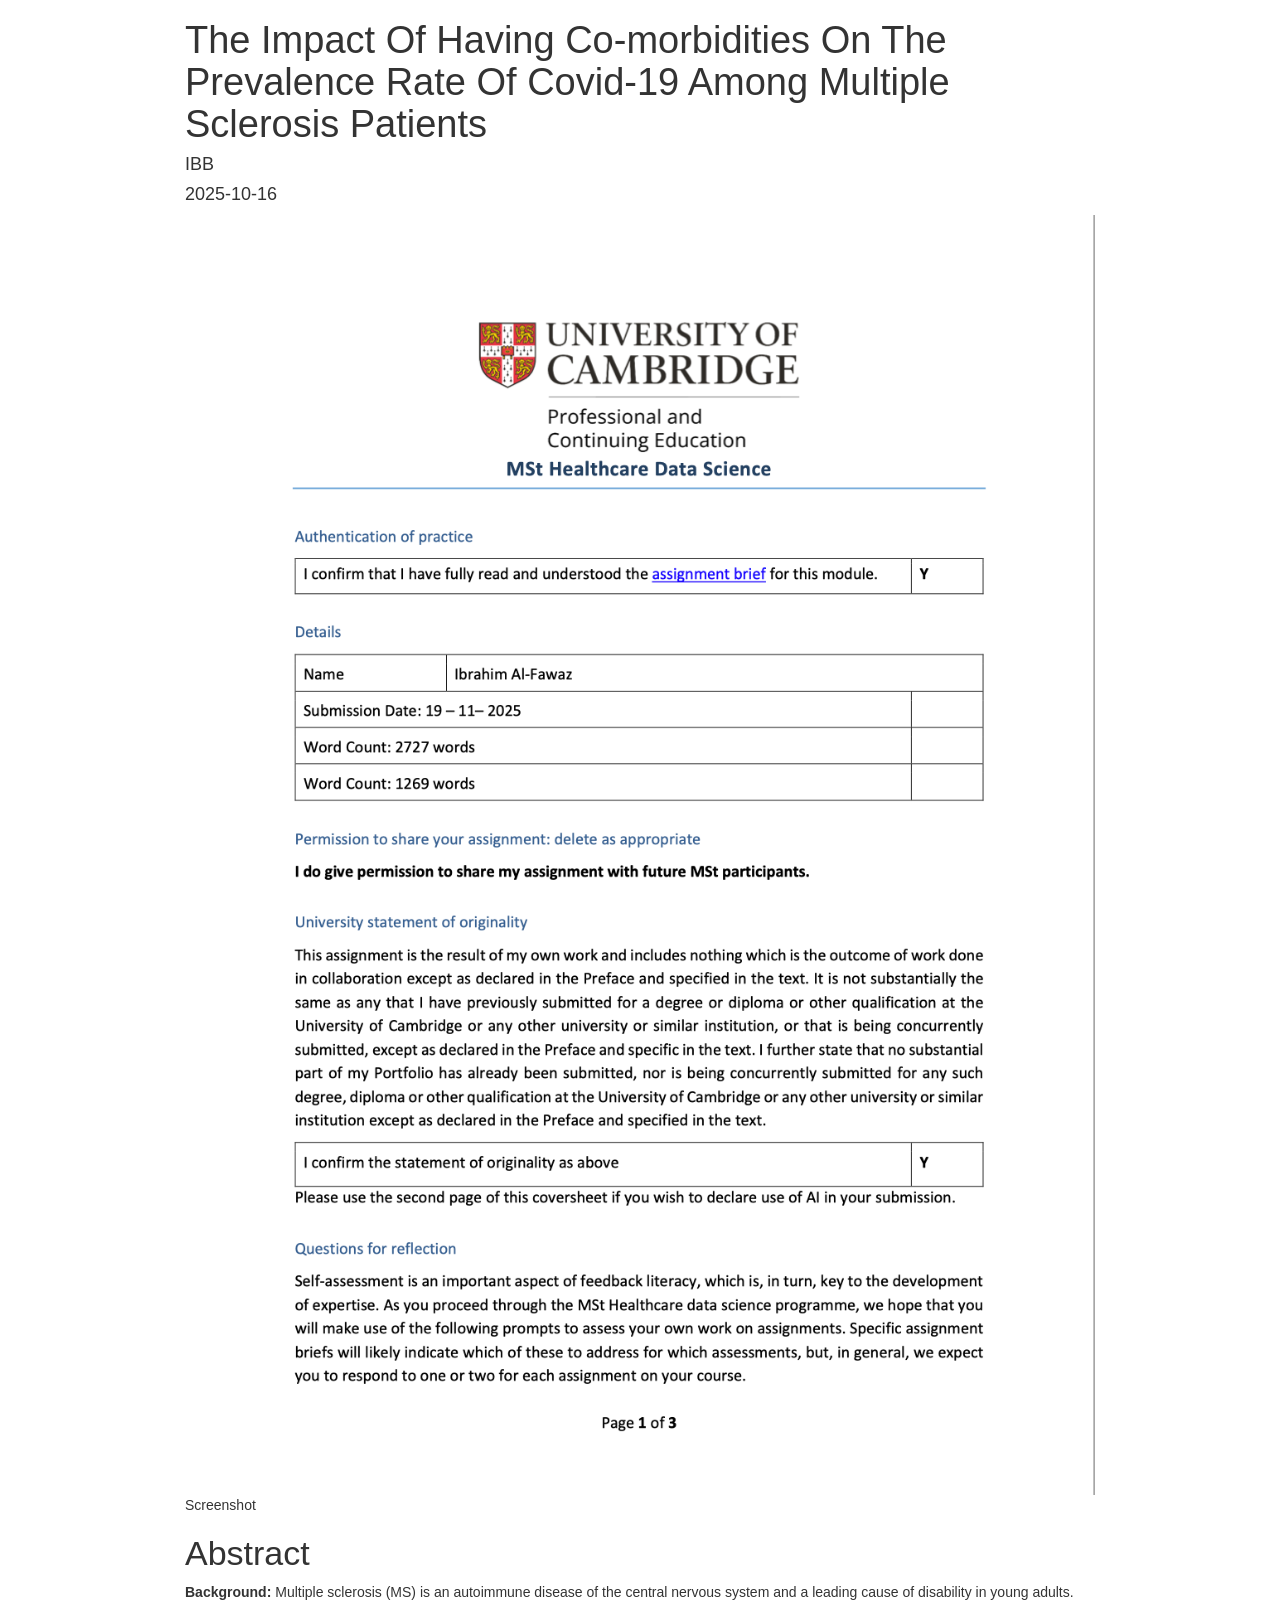
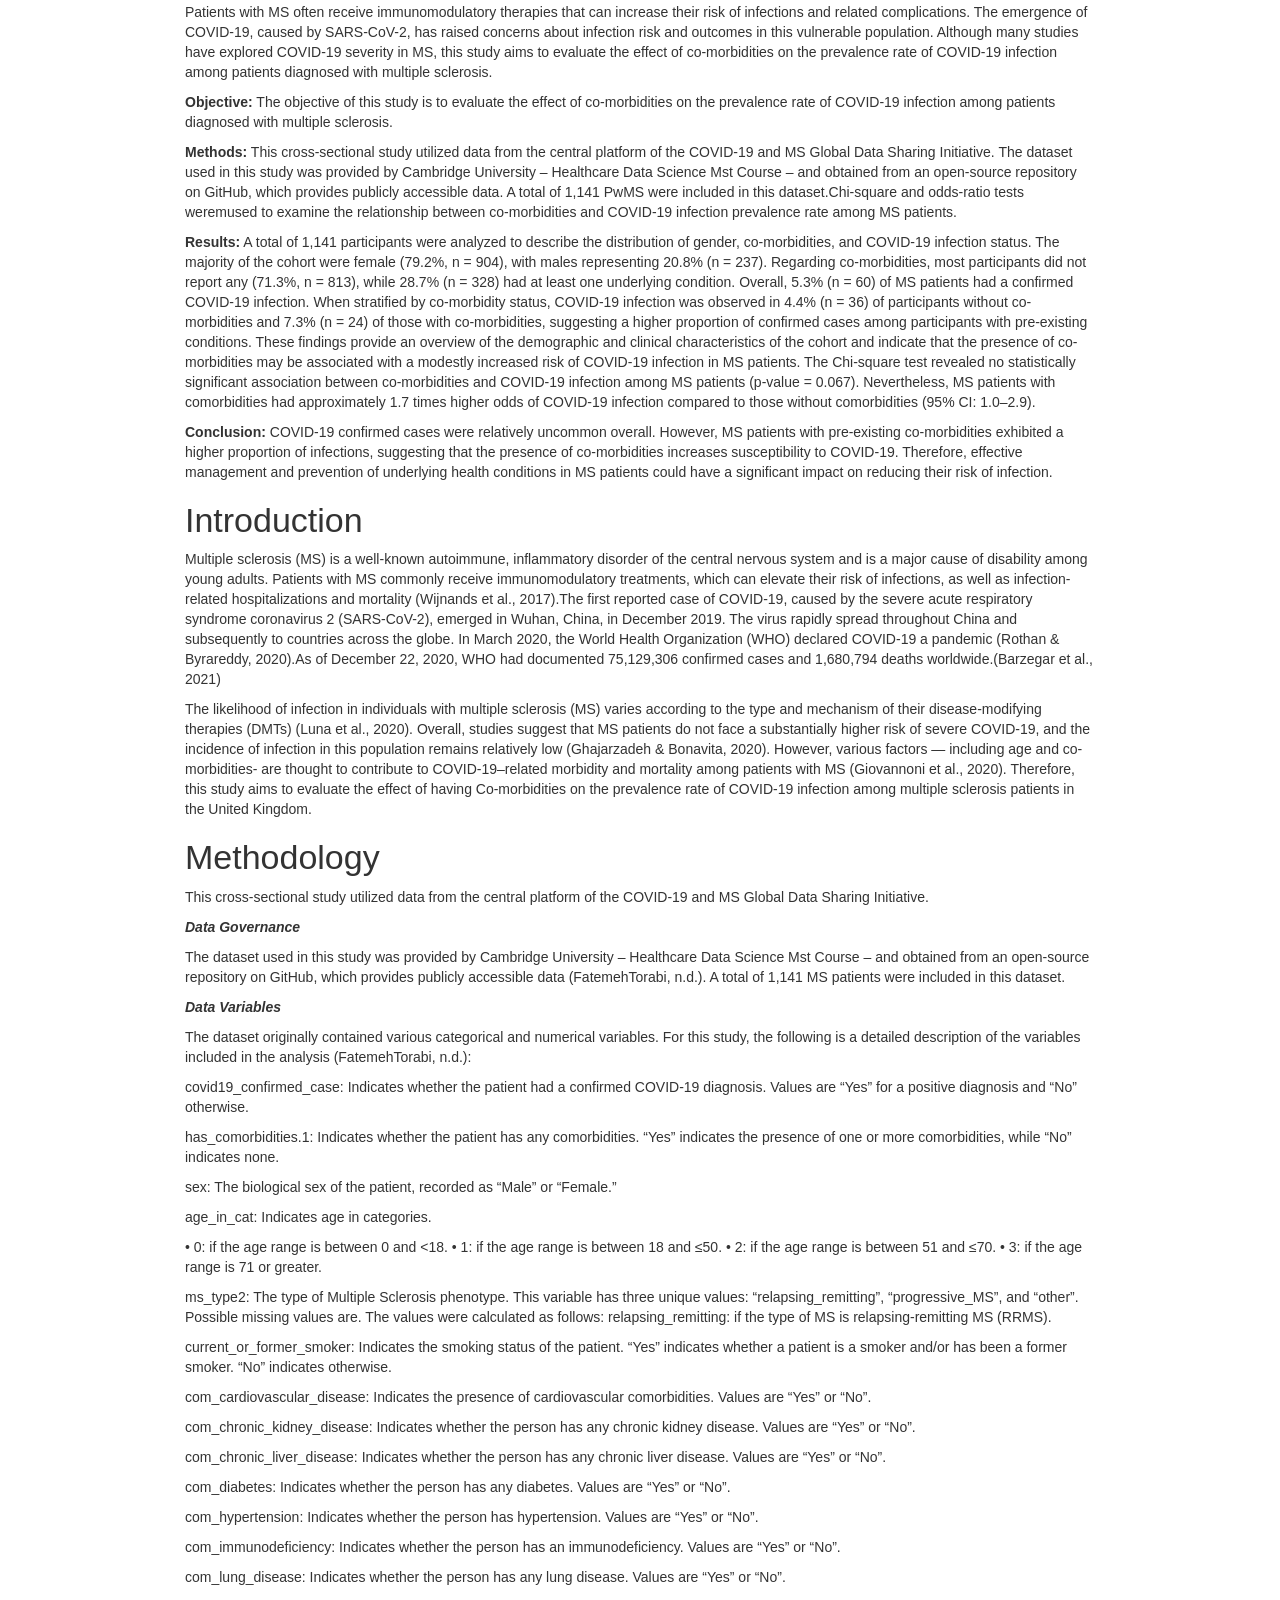
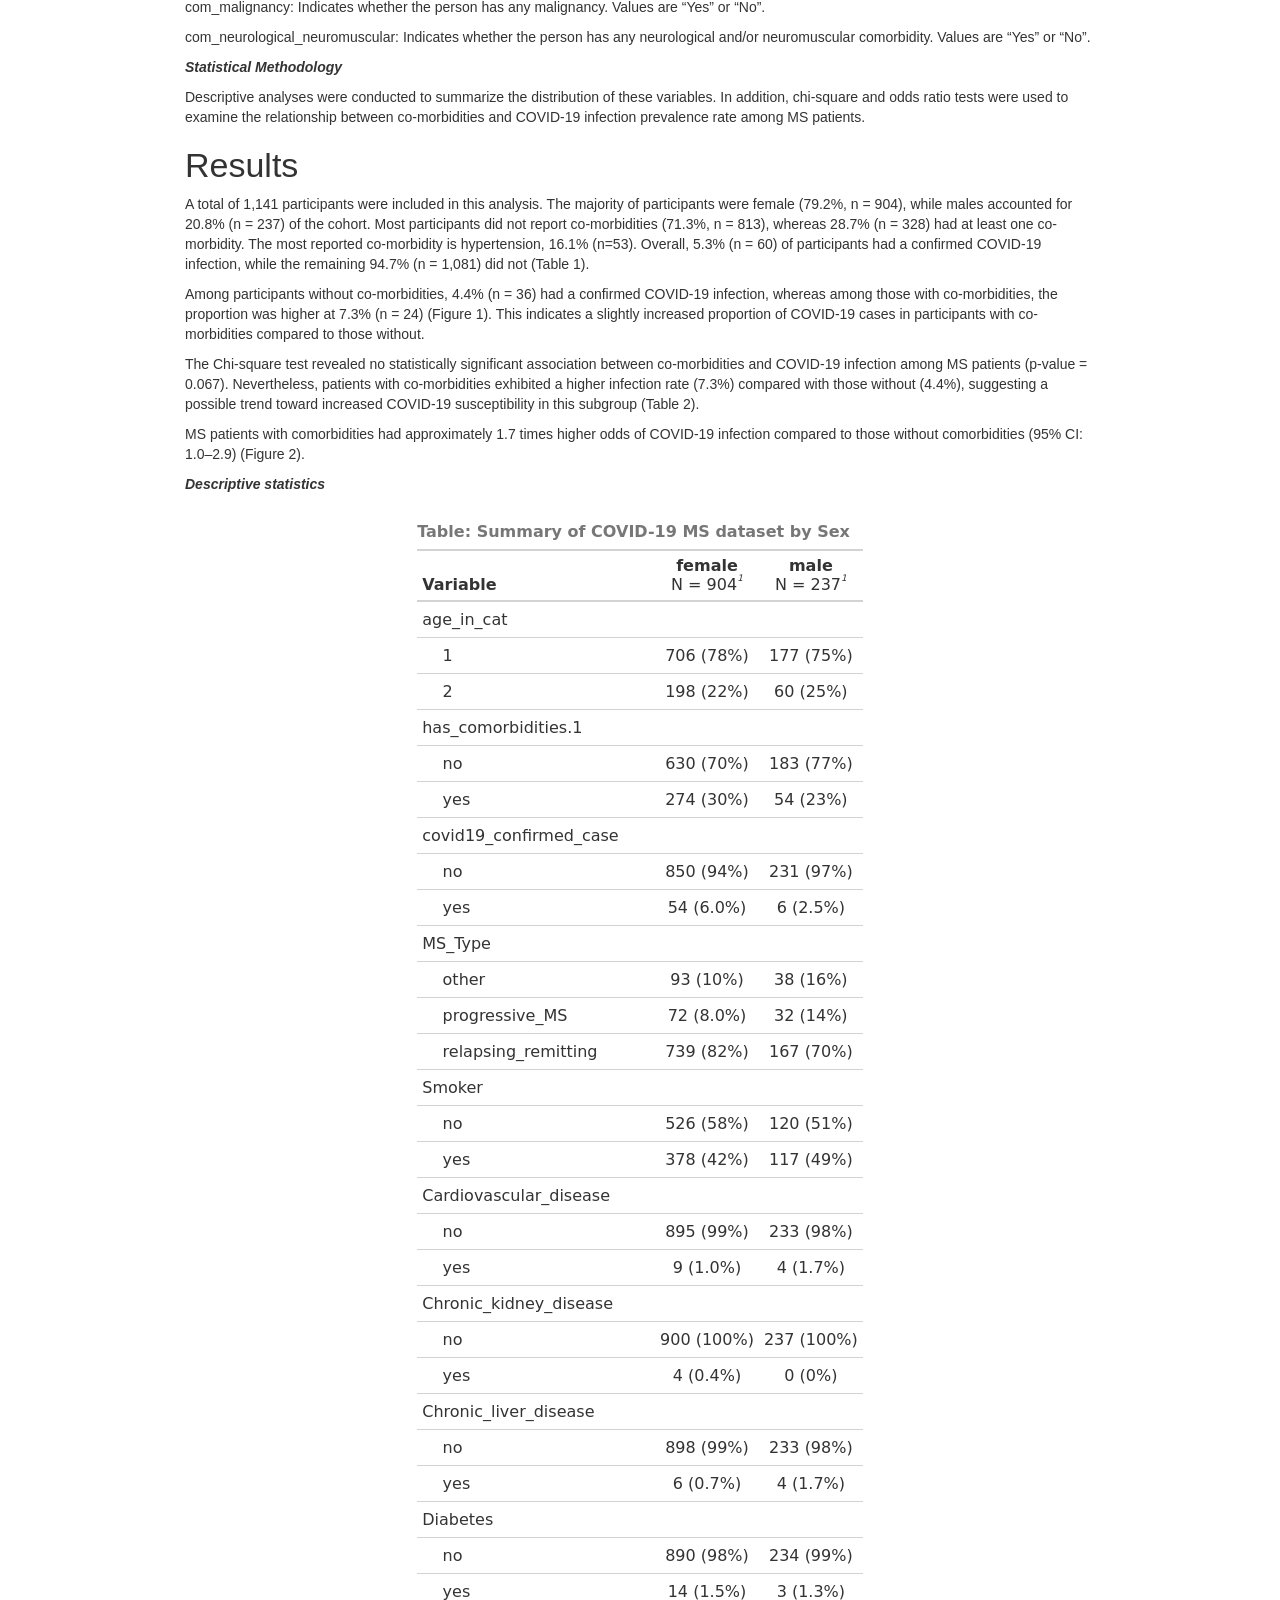
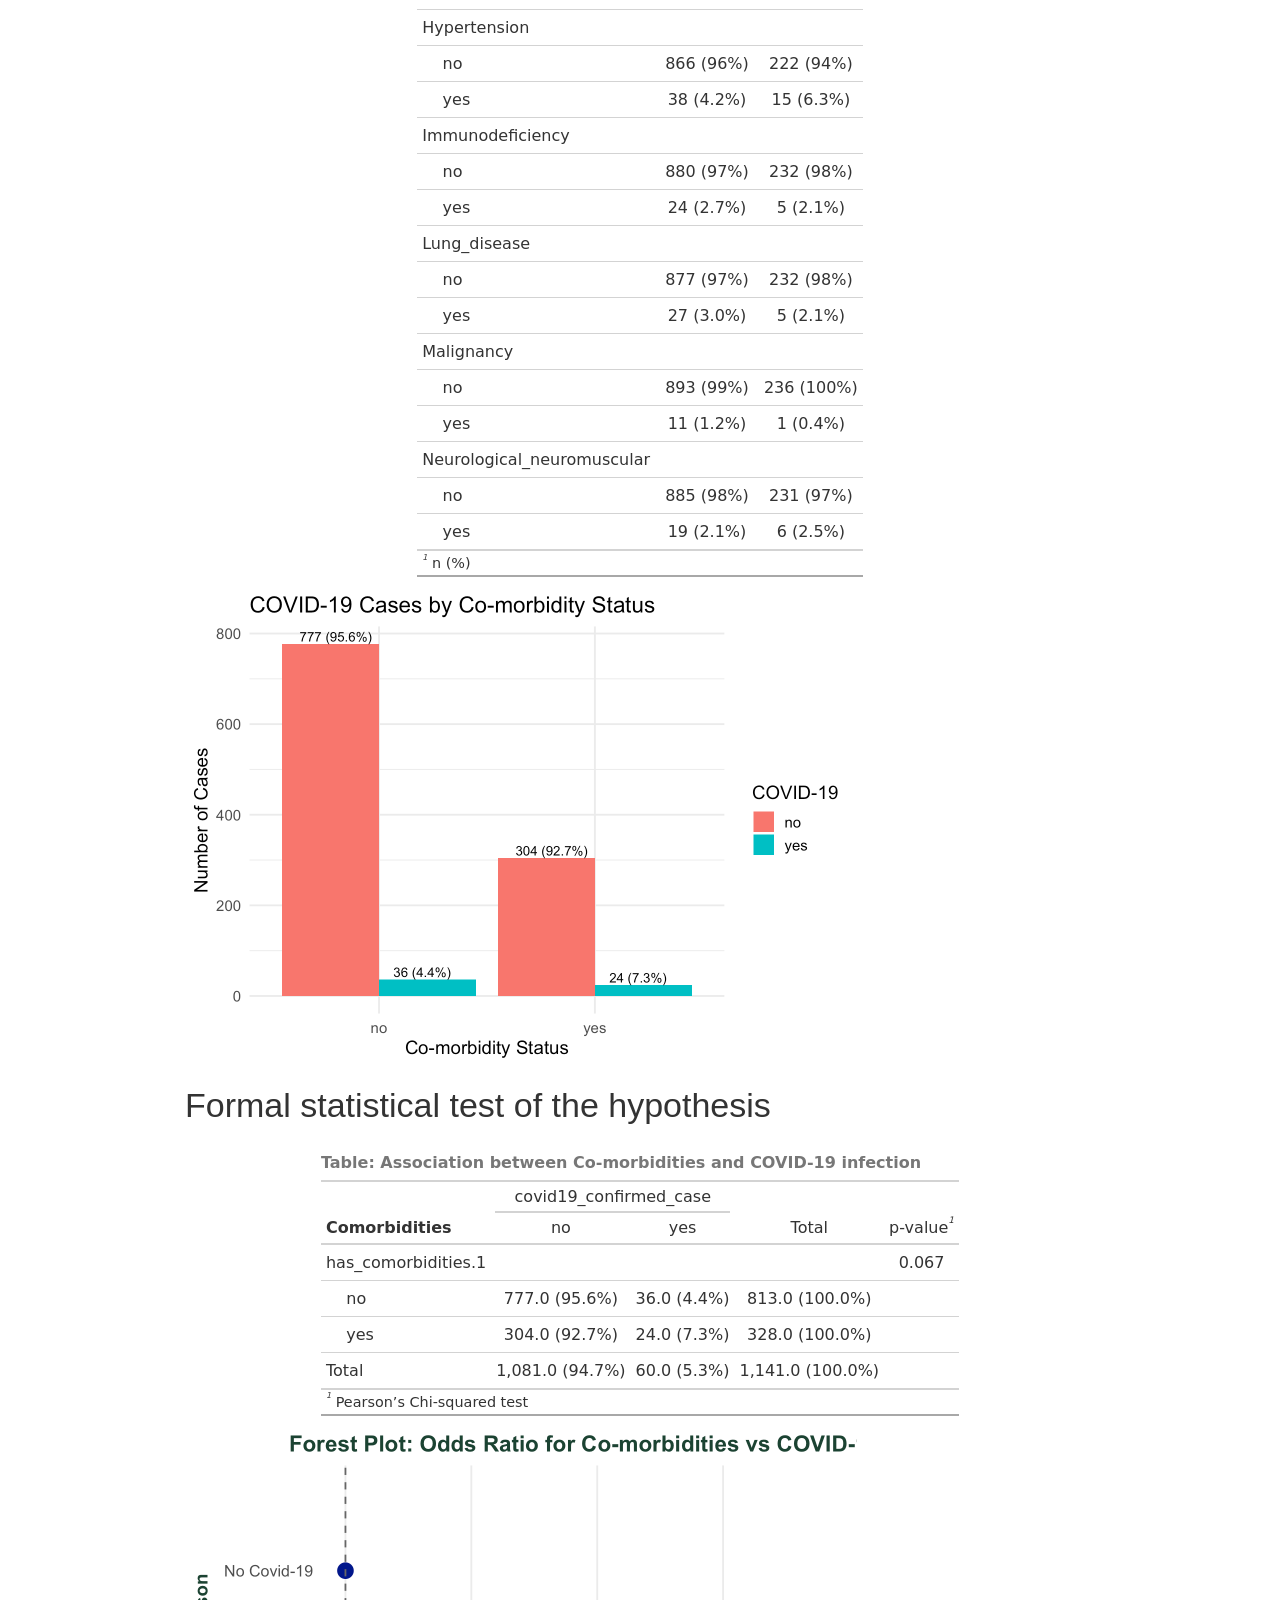
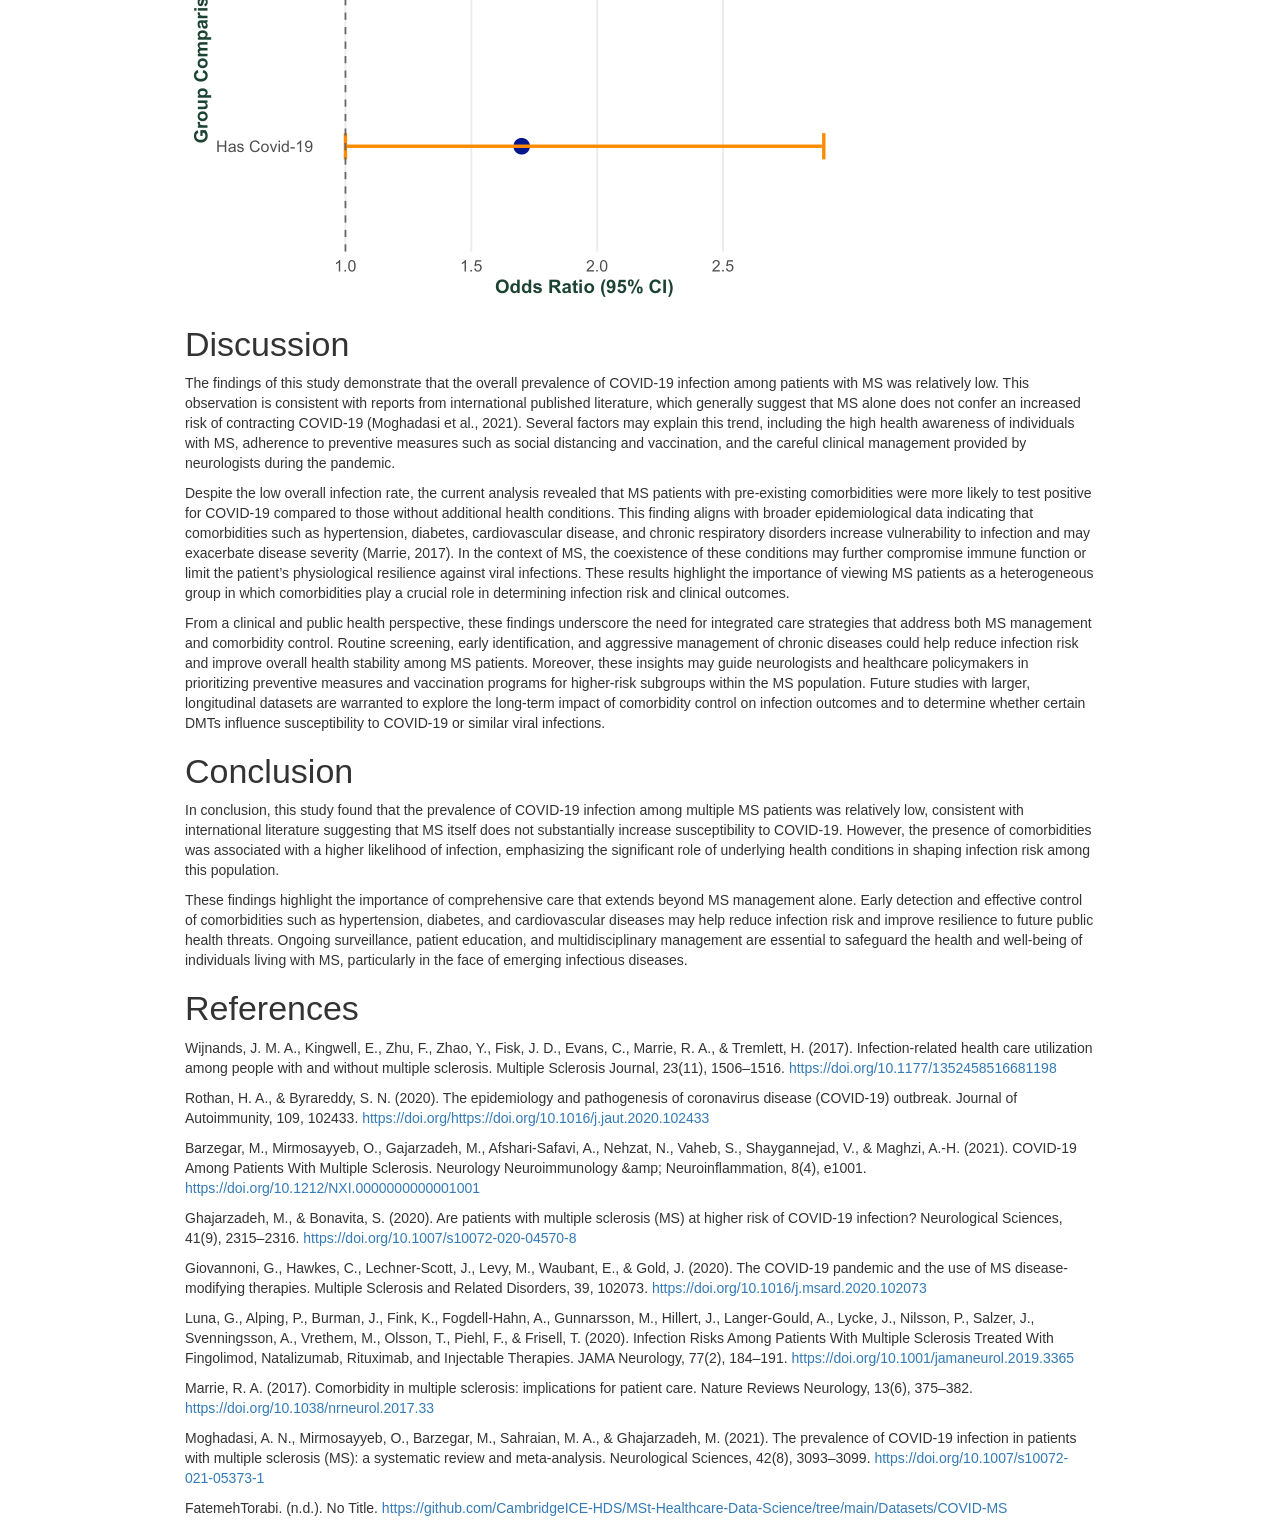
==== Covid.html @ ae2ba638 "Add files via upload" ====
<!DOCTYPE html>

<html>

<head>

<meta charset="utf-8" />
<meta name="generator" content="pandoc" />
<meta http-equiv="X-UA-Compatible" content="IE=EDGE" />


<meta name="author" content="IBB" />

<meta name="date" content="2025-10-16" />

<title>The Impact Of Having Co-morbidities On The Prevalence Rate Of Covid-19 Among Multiple Sclerosis Patients</title>

<script>// Pandoc 2.9 adds attributes on both header and div. We remove the former (to
// be compatible with the behavior of Pandoc < 2.8).
document.addEventListener('DOMContentLoaded', function(e) {
  var hs = document.querySelectorAll("div.section[class*='level'] > :first-child");
  var i, h, a;
  for (i = 0; i < hs.length; i++) {
    h = hs[i];
    if (!/^h[1-6]$/i.test(h.tagName)) continue;  // it should be a header h1-h6
    a = h.attributes;
    while (a.length > 0) h.removeAttribute(a[0].name);
  }
});
</script>
<script>/*! jQuery v3.6.0 | (c) OpenJS Foundation and other contributors | jquery.org/license */
!function(e,t){"use strict";"object"==typeof module&&"object"==typeof module.exports?module.exports=e.document?t(e,!0):function(e){if(!e.document)throw new Error("jQuery requires a window with a document");return t(e)}:t(e)}("undefined"!=typeof window?window:this,function(C,e){"use strict";var t=[],r=Object.getPrototypeOf,s=t.slice,g=t.flat?function(e){return t.flat.call(e)}:function(e){return t.concat.apply([],e)},u=t.push,i=t.indexOf,n={},o=n.toString,v=n.hasOwnProperty,a=v.toString,l=a.call(Object),y={},m=function(e){return"function"==typeof e&&"number"!=typeof e.nodeType&&"function"!=typeof e.item},x=function(e){return null!=e&&e===e.window},E=C.document,c={type:!0,src:!0,nonce:!0,noModule:!0};function b(e,t,n){var r,i,o=(n=n||E).createElement("script");if(o.text=e,t)for(r in c)(i=t[r]||t.getAttribute&&t.getAttribute(r))&&o.setAttribute(r,i);n.head.appendChild(o).parentNode.removeChild(o)}function w(e){return null==e?e+"":"object"==typeof e||"function"==typeof e?n[o.call(e)]||"object":typeof e}var f="3.6.0",S=function(e,t){return new S.fn.init(e,t)};function p(e){var t=!!e&&"length"in e&&e.length,n=w(e);return!m(e)&&!x(e)&&("array"===n||0===t||"number"==typeof t&&0<t&&t-1 in e)}S.fn=S.prototype={jquery:f,constructor:S,length:0,toArray:function(){return s.call(this)},get:function(e){return null==e?s.call(this):e<0?this[e+this.length]:this[e]},pushStack:function(e){var t=S.merge(this.constructor(),e);return t.prevObject=this,t},each:function(e){return S.each(this,e)},map:function(n){return this.pushStack(S.map(this,function(e,t){return n.call(e,t,e)}))},slice:function(){return this.pushStack(s.apply(this,arguments))},first:function(){return this.eq(0)},last:function(){return this.eq(-1)},even:function(){return this.pushStack(S.grep(this,function(e,t){return(t+1)%2}))},odd:function(){return this.pushStack(S.grep(this,function(e,t){return t%2}))},eq:function(e){var t=this.length,n=+e+(e<0?t:0);return this.pushStack(0<=n&&n<t?[this[n]]:[])},end:function(){return this.prevObject||this.constructor()},push:u,sort:t.sort,splice:t.splice},S.extend=S.fn.extend=function(){var e,t,n,r,i,o,a=arguments[0]||{},s=1,u=arguments.length,l=!1;for("boolean"==typeof a&&(l=a,a=arguments[s]||{},s++),"object"==typeof a||m(a)||(a={}),s===u&&(a=this,s--);s<u;s++)if(null!=(e=arguments[s]))for(t in e)r=e[t],"__proto__"!==t&&a!==r&&(l&&r&&(S.isPlainObject(r)||(i=Array.isArray(r)))?(n=a[t],o=i&&!Array.isArray(n)?[]:i||S.isPlainObject(n)?n:{},i=!1,a[t]=S.extend(l,o,r)):void 0!==r&&(a[t]=r));return a},S.extend({expando:"jQuery"+(f+Math.random()).replace(/\D/g,""),isReady:!0,error:function(e){throw new Error(e)},noop:function(){},isPlainObject:function(e){var t,n;return!(!e||"[object Object]"!==o.call(e))&&(!(t=r(e))||"function"==typeof(n=v.call(t,"constructor")&&t.constructor)&&a.call(n)===l)},isEmptyObject:function(e){var t;for(t in e)return!1;return!0},globalEval:function(e,t,n){b(e,{nonce:t&&t.nonce},n)},each:function(e,t){var n,r=0;if(p(e)){for(n=e.length;r<n;r++)if(!1===t.call(e[r],r,e[r]))break}else for(r in e)if(!1===t.call(e[r],r,e[r]))break;return e},makeArray:function(e,t){var n=t||[];return null!=e&&(p(Object(e))?S.merge(n,"string"==typeof e?[e]:e):u.call(n,e)),n},inArray:function(e,t,n){return null==t?-1:i.call(t,e,n)},merge:function(e,t){for(var n=+t.length,r=0,i=e.length;r<n;r++)e[i++]=t[r];return e.length=i,e},grep:function(e,t,n){for(var r=[],i=0,o=e.length,a=!n;i<o;i++)!t(e[i],i)!==a&&r.push(e[i]);return r},map:function(e,t,n){var r,i,o=0,a=[];if(p(e))for(r=e.length;o<r;o++)null!=(i=t(e[o],o,n))&&a.push(i);else for(o in e)null!=(i=t(e[o],o,n))&&a.push(i);return g(a)},guid:1,support:y}),"function"==typeof Symbol&&(S.fn[Symbol.iterator]=t[Symbol.iterator]),S.each("Boolean Number String Function Array Date RegExp Object Error Symbol".split(" "),function(e,t){n["[object "+t+"]"]=t.toLowerCase()});var d=function(n){var e,d,b,o,i,h,f,g,w,u,l,T,C,a,E,v,s,c,y,S="sizzle"+1*new Date,p=n.document,k=0,r=0,m=ue(),x=ue(),A=ue(),N=ue(),j=function(e,t){return e===t&&(l=!0),0},D={}.hasOwnProperty,t=[],q=t.pop,L=t.push,H=t.push,O=t.slice,P=function(e,t){for(var n=0,r=e.length;n<r;n++)if(e[n]===t)return n;return-1},R="checked|selected|async|autofocus|autoplay|controls|defer|disabled|hidden|ismap|loop|multiple|open|readonly|required|scoped",M="[\\x20\\t\\r\\n\\f]",I="(?:\\\\[\\da-fA-F]{1,6}"+M+"?|\\\\[^\\r\\n\\f]|[\\w-]|[^\0-\\x7f])+",W="\\["+M+"*("+I+")(?:"+M+"*([*^$|!~]?=)"+M+"*(?:'((?:\\\\.|[^\\\\'])*)'|\"((?:\\\\.|[^\\\\\"])*)\"|("+I+"))|)"+M+"*\\]",F=":("+I+")(?:\\((('((?:\\\\.|[^\\\\'])*)'|\"((?:\\\\.|[^\\\\\"])*)\")|((?:\\\\.|[^\\\\()[\\]]|"+W+")*)|.*)\\)|)",B=new RegExp(M+"+","g"),$=new RegExp("^"+M+"+|((?:^|[^\\\\])(?:\\\\.)*)"+M+"+$","g"),_=new RegExp("^"+M+"*,"+M+"*"),z=new RegExp("^"+M+"*([>+~]|"+M+")"+M+"*"),U=new RegExp(M+"|>"),X=new RegExp(F),V=new RegExp("^"+I+"$"),G={ID:new RegExp("^#("+I+")"),CLASS:new RegExp("^\\.("+I+")"),TAG:new RegExp("^("+I+"|[*])"),ATTR:new RegExp("^"+W),PSEUDO:new RegExp("^"+F),CHILD:new RegExp("^:(only|first|last|nth|nth-last)-(child|of-type)(?:\\("+M+"*(even|odd|(([+-]|)(\\d*)n|)"+M+"*(?:([+-]|)"+M+"*(\\d+)|))"+M+"*\\)|)","i"),bool:new RegExp("^(?:"+R+")$","i"),needsContext:new RegExp("^"+M+"*[>+~]|:(even|odd|eq|gt|lt|nth|first|last)(?:\\("+M+"*((?:-\\d)?\\d*)"+M+"*\\)|)(?=[^-]|$)","i")},Y=/HTML$/i,Q=/^(?:input|select|textarea|button)$/i,J=/^h\d$/i,K=/^[^{]+\{\s*\[native \w/,Z=/^(?:#([\w-]+)|(\w+)|\.([\w-]+))$/,ee=/[+~]/,te=new RegExp("\\\\[\\da-fA-F]{1,6}"+M+"?|\\\\([^\\r\\n\\f])","g"),ne=function(e,t){var n="0x"+e.slice(1)-65536;return t||(n<0?String.fromCharCode(n+65536):String.fromCharCode(n>>10|55296,1023&n|56320))},re=/([\0-\x1f\x7f]|^-?\d)|^-$|[^\0-\x1f\x7f-\uFFFF\w-]/g,ie=function(e,t){return t?"\0"===e?"\ufffd":e.slice(0,-1)+"\\"+e.charCodeAt(e.length-1).toString(16)+" ":"\\"+e},oe=function(){T()},ae=be(function(e){return!0===e.disabled&&"fieldset"===e.nodeName.toLowerCase()},{dir:"parentNode",next:"legend"});try{H.apply(t=O.call(p.childNodes),p.childNodes),t[p.childNodes.length].nodeType}catch(e){H={apply:t.length?function(e,t){L.apply(e,O.call(t))}:function(e,t){var n=e.length,r=0;while(e[n++]=t[r++]);e.length=n-1}}}function se(t,e,n,r){var i,o,a,s,u,l,c,f=e&&e.ownerDocument,p=e?e.nodeType:9;if(n=n||[],"string"!=typeof t||!t||1!==p&&9!==p&&11!==p)return n;if(!r&&(T(e),e=e||C,E)){if(11!==p&&(u=Z.exec(t)))if(i=u[1]){if(9===p){if(!(a=e.getElementById(i)))return n;if(a.id===i)return n.push(a),n}else if(f&&(a=f.getElementById(i))&&y(e,a)&&a.id===i)return n.push(a),n}else{if(u[2])return H.apply(n,e.getElementsByTagName(t)),n;if((i=u[3])&&d.getElementsByClassName&&e.getElementsByClassName)return H.apply(n,e.getElementsByClassName(i)),n}if(d.qsa&&!N[t+" "]&&(!v||!v.test(t))&&(1!==p||"object"!==e.nodeName.toLowerCase())){if(c=t,f=e,1===p&&(U.test(t)||z.test(t))){(f=ee.test(t)&&ye(e.parentNode)||e)===e&&d.scope||((s=e.getAttribute("id"))?s=s.replace(re,ie):e.setAttribute("id",s=S)),o=(l=h(t)).length;while(o--)l[o]=(s?"#"+s:":scope")+" "+xe(l[o]);c=l.join(",")}try{return H.apply(n,f.querySelectorAll(c)),n}catch(e){N(t,!0)}finally{s===S&&e.removeAttribute("id")}}}return g(t.replace($,"$1"),e,n,r)}function ue(){var r=[];return function e(t,n){return r.push(t+" ")>b.cacheLength&&delete e[r.shift()],e[t+" "]=n}}function le(e){return e[S]=!0,e}function ce(e){var t=C.createElement("fieldset");try{return!!e(t)}catch(e){return!1}finally{t.parentNode&&t.parentNode.removeChild(t),t=null}}function fe(e,t){var n=e.split("|"),r=n.length;while(r--)b.attrHandle[n[r]]=t}function pe(e,t){var n=t&&e,r=n&&1===e.nodeType&&1===t.nodeType&&e.sourceIndex-t.sourceIndex;if(r)return r;if(n)while(n=n.nextSibling)if(n===t)return-1;return e?1:-1}function de(t){return function(e){return"input"===e.nodeName.toLowerCase()&&e.type===t}}function he(n){return function(e){var t=e.nodeName.toLowerCase();return("input"===t||"button"===t)&&e.type===n}}function ge(t){return function(e){return"form"in e?e.parentNode&&!1===e.disabled?"label"in e?"label"in e.parentNode?e.parentNode.disabled===t:e.disabled===t:e.isDisabled===t||e.isDisabled!==!t&&ae(e)===t:e.disabled===t:"label"in e&&e.disabled===t}}function ve(a){return le(function(o){return o=+o,le(function(e,t){var n,r=a([],e.length,o),i=r.length;while(i--)e[n=r[i]]&&(e[n]=!(t[n]=e[n]))})})}function ye(e){return e&&"undefined"!=typeof e.getElementsByTagName&&e}for(e in d=se.support={},i=se.isXML=function(e){var t=e&&e.namespaceURI,n=e&&(e.ownerDocument||e).documentElement;return!Y.test(t||n&&n.nodeName||"HTML")},T=se.setDocument=function(e){var t,n,r=e?e.ownerDocument||e:p;return r!=C&&9===r.nodeType&&r.documentElement&&(a=(C=r).documentElement,E=!i(C),p!=C&&(n=C.defaultView)&&n.top!==n&&(n.addEventListener?n.addEventListener("unload",oe,!1):n.attachEvent&&n.attachEvent("onunload",oe)),d.scope=ce(function(e){return a.appendChild(e).appendChild(C.createElement("div")),"undefined"!=typeof e.querySelectorAll&&!e.querySelectorAll(":scope fieldset div").length}),d.attributes=ce(function(e){return e.className="i",!e.getAttribute("className")}),d.getElementsByTagName=ce(function(e){return e.appendChild(C.createComment("")),!e.getElementsByTagName("*").length}),d.getElementsByClassName=K.test(C.getElementsByClassName),d.getById=ce(function(e){return a.appendChild(e).id=S,!C.getElementsByName||!C.getElementsByName(S).length}),d.getById?(b.filter.ID=function(e){var t=e.replace(te,ne);return function(e){return e.getAttribute("id")===t}},b.find.ID=function(e,t){if("undefined"!=typeof t.getElementById&&E){var n=t.getElementById(e);return n?[n]:[]}}):(b.filter.ID=function(e){var n=e.replace(te,ne);return function(e){var t="undefined"!=typeof e.getAttributeNode&&e.getAttributeNode("id");return t&&t.value===n}},b.find.ID=function(e,t){if("undefined"!=typeof t.getElementById&&E){var n,r,i,o=t.getElementById(e);if(o){if((n=o.getAttributeNode("id"))&&n.value===e)return[o];i=t.getElementsByName(e),r=0;while(o=i[r++])if((n=o.getAttributeNode("id"))&&n.value===e)return[o]}return[]}}),b.find.TAG=d.getElementsByTagName?function(e,t){return"undefined"!=typeof t.getElementsByTagName?t.getElementsByTagName(e):d.qsa?t.querySelectorAll(e):void 0}:function(e,t){var n,r=[],i=0,o=t.getElementsByTagName(e);if("*"===e){while(n=o[i++])1===n.nodeType&&r.push(n);return r}return o},b.find.CLASS=d.getElementsByClassName&&function(e,t){if("undefined"!=typeof t.getElementsByClassName&&E)return t.getElementsByClassName(e)},s=[],v=[],(d.qsa=K.test(C.querySelectorAll))&&(ce(function(e){var t;a.appendChild(e).innerHTML="<a id='"+S+"'></a><select id='"+S+"-\r\\' msallowcapture=''><option selected=''></option></select>",e.querySelectorAll("[msallowcapture^='']").length&&v.push("[*^$]="+M+"*(?:''|\"\")"),e.querySelectorAll("[selected]").length||v.push("\\["+M+"*(?:value|"+R+")"),e.querySelectorAll("[id~="+S+"-]").length||v.push("~="),(t=C.createElement("input")).setAttribute("name",""),e.appendChild(t),e.querySelectorAll("[name='']").length||v.push("\\["+M+"*name"+M+"*="+M+"*(?:''|\"\")"),e.querySelectorAll(":checked").length||v.push(":checked"),e.querySelectorAll("a#"+S+"+*").length||v.push(".#.+[+~]"),e.querySelectorAll("\\\f"),v.push("[\\r\\n\\f]")}),ce(function(e){e.innerHTML="<a href='' disabled='disabled'></a><select disabled='disabled'><option/></select>";var t=C.createElement("input");t.setAttribute("type","hidden"),e.appendChild(t).setAttribute("name","D"),e.querySelectorAll("[name=d]").length&&v.push("name"+M+"*[*^$|!~]?="),2!==e.querySelectorAll(":enabled").length&&v.push(":enabled",":disabled"),a.appendChild(e).disabled=!0,2!==e.querySelectorAll(":disabled").length&&v.push(":enabled",":disabled"),e.querySelectorAll("*,:x"),v.push(",.*:")})),(d.matchesSelector=K.test(c=a.matches||a.webkitMatchesSelector||a.mozMatchesSelector||a.oMatchesSelector||a.msMatchesSelector))&&ce(function(e){d.disconnectedMatch=c.call(e,"*"),c.call(e,"[s!='']:x"),s.push("!=",F)}),v=v.length&&new RegExp(v.join("|")),s=s.length&&new RegExp(s.join("|")),t=K.test(a.compareDocumentPosition),y=t||K.test(a.contains)?function(e,t){var n=9===e.nodeType?e.documentElement:e,r=t&&t.parentNode;return e===r||!(!r||1!==r.nodeType||!(n.contains?n.contains(r):e.compareDocumentPosition&&16&e.compareDocumentPosition(r)))}:function(e,t){if(t)while(t=t.parentNode)if(t===e)return!0;return!1},j=t?function(e,t){if(e===t)return l=!0,0;var n=!e.compareDocumentPosition-!t.compareDocumentPosition;return n||(1&(n=(e.ownerDocument||e)==(t.ownerDocument||t)?e.compareDocumentPosition(t):1)||!d.sortDetached&&t.compareDocumentPosition(e)===n?e==C||e.ownerDocument==p&&y(p,e)?-1:t==C||t.ownerDocument==p&&y(p,t)?1:u?P(u,e)-P(u,t):0:4&n?-1:1)}:function(e,t){if(e===t)return l=!0,0;var n,r=0,i=e.parentNode,o=t.parentNode,a=[e],s=[t];if(!i||!o)return e==C?-1:t==C?1:i?-1:o?1:u?P(u,e)-P(u,t):0;if(i===o)return pe(e,t);n=e;while(n=n.parentNode)a.unshift(n);n=t;while(n=n.parentNode)s.unshift(n);while(a[r]===s[r])r++;return r?pe(a[r],s[r]):a[r]==p?-1:s[r]==p?1:0}),C},se.matches=function(e,t){return se(e,null,null,t)},se.matchesSelector=function(e,t){if(T(e),d.matchesSelector&&E&&!N[t+" "]&&(!s||!s.test(t))&&(!v||!v.test(t)))try{var n=c.call(e,t);if(n||d.disconnectedMatch||e.document&&11!==e.document.nodeType)return n}catch(e){N(t,!0)}return 0<se(t,C,null,[e]).length},se.contains=function(e,t){return(e.ownerDocument||e)!=C&&T(e),y(e,t)},se.attr=function(e,t){(e.ownerDocument||e)!=C&&T(e);var n=b.attrHandle[t.toLowerCase()],r=n&&D.call(b.attrHandle,t.toLowerCase())?n(e,t,!E):void 0;return void 0!==r?r:d.attributes||!E?e.getAttribute(t):(r=e.getAttributeNode(t))&&r.specified?r.value:null},se.escape=function(e){return(e+"").replace(re,ie)},se.error=function(e){throw new Error("Syntax error, unrecognized expression: "+e)},se.uniqueSort=function(e){var t,n=[],r=0,i=0;if(l=!d.detectDuplicates,u=!d.sortStable&&e.slice(0),e.sort(j),l){while(t=e[i++])t===e[i]&&(r=n.push(i));while(r--)e.splice(n[r],1)}return u=null,e},o=se.getText=function(e){var t,n="",r=0,i=e.nodeType;if(i){if(1===i||9===i||11===i){if("string"==typeof e.textContent)return e.textContent;for(e=e.firstChild;e;e=e.nextSibling)n+=o(e)}else if(3===i||4===i)return e.nodeValue}else while(t=e[r++])n+=o(t);return n},(b=se.selectors={cacheLength:50,createPseudo:le,match:G,attrHandle:{},find:{},relative:{">":{dir:"parentNode",first:!0}," ":{dir:"parentNode"},"+":{dir:"previousSibling",first:!0},"~":{dir:"previousSibling"}},preFilter:{ATTR:function(e){return e[1]=e[1].replace(te,ne),e[3]=(e[3]||e[4]||e[5]||"").replace(te,ne),"~="===e[2]&&(e[3]=" "+e[3]+" "),e.slice(0,4)},CHILD:function(e){return e[1]=e[1].toLowerCase(),"nth"===e[1].slice(0,3)?(e[3]||se.error(e[0]),e[4]=+(e[4]?e[5]+(e[6]||1):2*("even"===e[3]||"odd"===e[3])),e[5]=+(e[7]+e[8]||"odd"===e[3])):e[3]&&se.error(e[0]),e},PSEUDO:function(e){var t,n=!e[6]&&e[2];return G.CHILD.test(e[0])?null:(e[3]?e[2]=e[4]||e[5]||"":n&&X.test(n)&&(t=h(n,!0))&&(t=n.indexOf(")",n.length-t)-n.length)&&(e[0]=e[0].slice(0,t),e[2]=n.slice(0,t)),e.slice(0,3))}},filter:{TAG:function(e){var t=e.replace(te,ne).toLowerCase();return"*"===e?function(){return!0}:function(e){return e.nodeName&&e.nodeName.toLowerCase()===t}},CLASS:function(e){var t=m[e+" "];return t||(t=new RegExp("(^|"+M+")"+e+"("+M+"|$)"))&&m(e,function(e){return t.test("string"==typeof e.className&&e.className||"undefined"!=typeof e.getAttribute&&e.getAttribute("class")||"")})},ATTR:function(n,r,i){return function(e){var t=se.attr(e,n);return null==t?"!="===r:!r||(t+="","="===r?t===i:"!="===r?t!==i:"^="===r?i&&0===t.indexOf(i):"*="===r?i&&-1<t.indexOf(i):"$="===r?i&&t.slice(-i.length)===i:"~="===r?-1<(" "+t.replace(B," ")+" ").indexOf(i):"|="===r&&(t===i||t.slice(0,i.length+1)===i+"-"))}},CHILD:function(h,e,t,g,v){var y="nth"!==h.slice(0,3),m="last"!==h.slice(-4),x="of-type"===e;return 1===g&&0===v?function(e){return!!e.parentNode}:function(e,t,n){var r,i,o,a,s,u,l=y!==m?"nextSibling":"previousSibling",c=e.parentNode,f=x&&e.nodeName.toLowerCase(),p=!n&&!x,d=!1;if(c){if(y){while(l){a=e;while(a=a[l])if(x?a.nodeName.toLowerCase()===f:1===a.nodeType)return!1;u=l="only"===h&&!u&&"nextSibling"}return!0}if(u=[m?c.firstChild:c.lastChild],m&&p){d=(s=(r=(i=(o=(a=c)[S]||(a[S]={}))[a.uniqueID]||(o[a.uniqueID]={}))[h]||[])[0]===k&&r[1])&&r[2],a=s&&c.childNodes[s];while(a=++s&&a&&a[l]||(d=s=0)||u.pop())if(1===a.nodeType&&++d&&a===e){i[h]=[k,s,d];break}}else if(p&&(d=s=(r=(i=(o=(a=e)[S]||(a[S]={}))[a.uniqueID]||(o[a.uniqueID]={}))[h]||[])[0]===k&&r[1]),!1===d)while(a=++s&&a&&a[l]||(d=s=0)||u.pop())if((x?a.nodeName.toLowerCase()===f:1===a.nodeType)&&++d&&(p&&((i=(o=a[S]||(a[S]={}))[a.uniqueID]||(o[a.uniqueID]={}))[h]=[k,d]),a===e))break;return(d-=v)===g||d%g==0&&0<=d/g}}},PSEUDO:function(e,o){var t,a=b.pseudos[e]||b.setFilters[e.toLowerCase()]||se.error("unsupported pseudo: "+e);return a[S]?a(o):1<a.length?(t=[e,e,"",o],b.setFilters.hasOwnProperty(e.toLowerCase())?le(function(e,t){var n,r=a(e,o),i=r.length;while(i--)e[n=P(e,r[i])]=!(t[n]=r[i])}):function(e){return a(e,0,t)}):a}},pseudos:{not:le(function(e){var r=[],i=[],s=f(e.replace($,"$1"));return s[S]?le(function(e,t,n,r){var i,o=s(e,null,r,[]),a=e.length;while(a--)(i=o[a])&&(e[a]=!(t[a]=i))}):function(e,t,n){return r[0]=e,s(r,null,n,i),r[0]=null,!i.pop()}}),has:le(function(t){return function(e){return 0<se(t,e).length}}),contains:le(function(t){return t=t.replace(te,ne),function(e){return-1<(e.textContent||o(e)).indexOf(t)}}),lang:le(function(n){return V.test(n||"")||se.error("unsupported lang: "+n),n=n.replace(te,ne).toLowerCase(),function(e){var t;do{if(t=E?e.lang:e.getAttribute("xml:lang")||e.getAttribute("lang"))return(t=t.toLowerCase())===n||0===t.indexOf(n+"-")}while((e=e.parentNode)&&1===e.nodeType);return!1}}),target:function(e){var t=n.location&&n.location.hash;return t&&t.slice(1)===e.id},root:function(e){return e===a},focus:function(e){return e===C.activeElement&&(!C.hasFocus||C.hasFocus())&&!!(e.type||e.href||~e.tabIndex)},enabled:ge(!1),disabled:ge(!0),checked:function(e){var t=e.nodeName.toLowerCase();return"input"===t&&!!e.checked||"option"===t&&!!e.selected},selected:function(e){return e.parentNode&&e.parentNode.selectedIndex,!0===e.selected},empty:function(e){for(e=e.firstChild;e;e=e.nextSibling)if(e.nodeType<6)return!1;return!0},parent:function(e){return!b.pseudos.empty(e)},header:function(e){return J.test(e.nodeName)},input:function(e){return Q.test(e.nodeName)},button:function(e){var t=e.nodeName.toLowerCase();return"input"===t&&"button"===e.type||"button"===t},text:function(e){var t;return"input"===e.nodeName.toLowerCase()&&"text"===e.type&&(null==(t=e.getAttribute("type"))||"text"===t.toLowerCase())},first:ve(function(){return[0]}),last:ve(function(e,t){return[t-1]}),eq:ve(function(e,t,n){return[n<0?n+t:n]}),even:ve(function(e,t){for(var n=0;n<t;n+=2)e.push(n);return e}),odd:ve(function(e,t){for(var n=1;n<t;n+=2)e.push(n);return e}),lt:ve(function(e,t,n){for(var r=n<0?n+t:t<n?t:n;0<=--r;)e.push(r);return e}),gt:ve(function(e,t,n){for(var r=n<0?n+t:n;++r<t;)e.push(r);return e})}}).pseudos.nth=b.pseudos.eq,{radio:!0,checkbox:!0,file:!0,password:!0,image:!0})b.pseudos[e]=de(e);for(e in{submit:!0,reset:!0})b.pseudos[e]=he(e);function me(){}function xe(e){for(var t=0,n=e.length,r="";t<n;t++)r+=e[t].value;return r}function be(s,e,t){var u=e.dir,l=e.next,c=l||u,f=t&&"parentNode"===c,p=r++;return e.first?function(e,t,n){while(e=e[u])if(1===e.nodeType||f)return s(e,t,n);return!1}:function(e,t,n){var r,i,o,a=[k,p];if(n){while(e=e[u])if((1===e.nodeType||f)&&s(e,t,n))return!0}else while(e=e[u])if(1===e.nodeType||f)if(i=(o=e[S]||(e[S]={}))[e.uniqueID]||(o[e.uniqueID]={}),l&&l===e.nodeName.toLowerCase())e=e[u]||e;else{if((r=i[c])&&r[0]===k&&r[1]===p)return a[2]=r[2];if((i[c]=a)[2]=s(e,t,n))return!0}return!1}}function we(i){return 1<i.length?function(e,t,n){var r=i.length;while(r--)if(!i[r](e,t,n))return!1;return!0}:i[0]}function Te(e,t,n,r,i){for(var o,a=[],s=0,u=e.length,l=null!=t;s<u;s++)(o=e[s])&&(n&&!n(o,r,i)||(a.push(o),l&&t.push(s)));return a}function Ce(d,h,g,v,y,e){return v&&!v[S]&&(v=Ce(v)),y&&!y[S]&&(y=Ce(y,e)),le(function(e,t,n,r){var i,o,a,s=[],u=[],l=t.length,c=e||function(e,t,n){for(var r=0,i=t.length;r<i;r++)se(e,t[r],n);return n}(h||"*",n.nodeType?[n]:n,[]),f=!d||!e&&h?c:Te(c,s,d,n,r),p=g?y||(e?d:l||v)?[]:t:f;if(g&&g(f,p,n,r),v){i=Te(p,u),v(i,[],n,r),o=i.length;while(o--)(a=i[o])&&(p[u[o]]=!(f[u[o]]=a))}if(e){if(y||d){if(y){i=[],o=p.length;while(o--)(a=p[o])&&i.push(f[o]=a);y(null,p=[],i,r)}o=p.length;while(o--)(a=p[o])&&-1<(i=y?P(e,a):s[o])&&(e[i]=!(t[i]=a))}}else p=Te(p===t?p.splice(l,p.length):p),y?y(null,t,p,r):H.apply(t,p)})}function Ee(e){for(var i,t,n,r=e.length,o=b.relative[e[0].type],a=o||b.relative[" "],s=o?1:0,u=be(function(e){return e===i},a,!0),l=be(function(e){return-1<P(i,e)},a,!0),c=[function(e,t,n){var r=!o&&(n||t!==w)||((i=t).nodeType?u(e,t,n):l(e,t,n));return i=null,r}];s<r;s++)if(t=b.relative[e[s].type])c=[be(we(c),t)];else{if((t=b.filter[e[s].type].apply(null,e[s].matches))[S]){for(n=++s;n<r;n++)if(b.relative[e[n].type])break;return Ce(1<s&&we(c),1<s&&xe(e.slice(0,s-1).concat({value:" "===e[s-2].type?"*":""})).replace($,"$1"),t,s<n&&Ee(e.slice(s,n)),n<r&&Ee(e=e.slice(n)),n<r&&xe(e))}c.push(t)}return we(c)}return me.prototype=b.filters=b.pseudos,b.setFilters=new me,h=se.tokenize=function(e,t){var n,r,i,o,a,s,u,l=x[e+" "];if(l)return t?0:l.slice(0);a=e,s=[],u=b.preFilter;while(a){for(o in n&&!(r=_.exec(a))||(r&&(a=a.slice(r[0].length)||a),s.push(i=[])),n=!1,(r=z.exec(a))&&(n=r.shift(),i.push({value:n,type:r[0].replace($," ")}),a=a.slice(n.length)),b.filter)!(r=G[o].exec(a))||u[o]&&!(r=u[o](r))||(n=r.shift(),i.push({value:n,type:o,matches:r}),a=a.slice(n.length));if(!n)break}return t?a.length:a?se.error(e):x(e,s).slice(0)},f=se.compile=function(e,t){var n,v,y,m,x,r,i=[],o=[],a=A[e+" "];if(!a){t||(t=h(e)),n=t.length;while(n--)(a=Ee(t[n]))[S]?i.push(a):o.push(a);(a=A(e,(v=o,m=0<(y=i).length,x=0<v.length,r=function(e,t,n,r,i){var o,a,s,u=0,l="0",c=e&&[],f=[],p=w,d=e||x&&b.find.TAG("*",i),h=k+=null==p?1:Math.random()||.1,g=d.length;for(i&&(w=t==C||t||i);l!==g&&null!=(o=d[l]);l++){if(x&&o){a=0,t||o.ownerDocument==C||(T(o),n=!E);while(s=v[a++])if(s(o,t||C,n)){r.push(o);break}i&&(k=h)}m&&((o=!s&&o)&&u--,e&&c.push(o))}if(u+=l,m&&l!==u){a=0;while(s=y[a++])s(c,f,t,n);if(e){if(0<u)while(l--)c[l]||f[l]||(f[l]=q.call(r));f=Te(f)}H.apply(r,f),i&&!e&&0<f.length&&1<u+y.length&&se.uniqueSort(r)}return i&&(k=h,w=p),c},m?le(r):r))).selector=e}return a},g=se.select=function(e,t,n,r){var i,o,a,s,u,l="function"==typeof e&&e,c=!r&&h(e=l.selector||e);if(n=n||[],1===c.length){if(2<(o=c[0]=c[0].slice(0)).length&&"ID"===(a=o[0]).type&&9===t.nodeType&&E&&b.relative[o[1].type]){if(!(t=(b.find.ID(a.matches[0].replace(te,ne),t)||[])[0]))return n;l&&(t=t.parentNode),e=e.slice(o.shift().value.length)}i=G.needsContext.test(e)?0:o.length;while(i--){if(a=o[i],b.relative[s=a.type])break;if((u=b.find[s])&&(r=u(a.matches[0].replace(te,ne),ee.test(o[0].type)&&ye(t.parentNode)||t))){if(o.splice(i,1),!(e=r.length&&xe(o)))return H.apply(n,r),n;break}}}return(l||f(e,c))(r,t,!E,n,!t||ee.test(e)&&ye(t.parentNode)||t),n},d.sortStable=S.split("").sort(j).join("")===S,d.detectDuplicates=!!l,T(),d.sortDetached=ce(function(e){return 1&e.compareDocumentPosition(C.createElement("fieldset"))}),ce(function(e){return e.innerHTML="<a href='#'></a>","#"===e.firstChild.getAttribute("href")})||fe("type|href|height|width",function(e,t,n){if(!n)return e.getAttribute(t,"type"===t.toLowerCase()?1:2)}),d.attributes&&ce(function(e){return e.innerHTML="<input/>",e.firstChild.setAttribute("value",""),""===e.firstChild.getAttribute("value")})||fe("value",function(e,t,n){if(!n&&"input"===e.nodeName.toLowerCase())return e.defaultValue}),ce(function(e){return null==e.getAttribute("disabled")})||fe(R,function(e,t,n){var r;if(!n)return!0===e[t]?t.toLowerCase():(r=e.getAttributeNode(t))&&r.specified?r.value:null}),se}(C);S.find=d,S.expr=d.selectors,S.expr[":"]=S.expr.pseudos,S.uniqueSort=S.unique=d.uniqueSort,S.text=d.getText,S.isXMLDoc=d.isXML,S.contains=d.contains,S.escapeSelector=d.escape;var h=function(e,t,n){var r=[],i=void 0!==n;while((e=e[t])&&9!==e.nodeType)if(1===e.nodeType){if(i&&S(e).is(n))break;r.push(e)}return r},T=function(e,t){for(var n=[];e;e=e.nextSibling)1===e.nodeType&&e!==t&&n.push(e);return n},k=S.expr.match.needsContext;function A(e,t){return e.nodeName&&e.nodeName.toLowerCase()===t.toLowerCase()}var N=/^<([a-z][^\/\0>:\x20\t\r\n\f]*)[\x20\t\r\n\f]*\/?>(?:<\/\1>|)$/i;function j(e,n,r){return m(n)?S.grep(e,function(e,t){return!!n.call(e,t,e)!==r}):n.nodeType?S.grep(e,function(e){return e===n!==r}):"string"!=typeof n?S.grep(e,function(e){return-1<i.call(n,e)!==r}):S.filter(n,e,r)}S.filter=function(e,t,n){var r=t[0];return n&&(e=":not("+e+")"),1===t.length&&1===r.nodeType?S.find.matchesSelector(r,e)?[r]:[]:S.find.matches(e,S.grep(t,function(e){return 1===e.nodeType}))},S.fn.extend({find:function(e){var t,n,r=this.length,i=this;if("string"!=typeof e)return this.pushStack(S(e).filter(function(){for(t=0;t<r;t++)if(S.contains(i[t],this))return!0}));for(n=this.pushStack([]),t=0;t<r;t++)S.find(e,i[t],n);return 1<r?S.uniqueSort(n):n},filter:function(e){return this.pushStack(j(this,e||[],!1))},not:function(e){return this.pushStack(j(this,e||[],!0))},is:function(e){return!!j(this,"string"==typeof e&&k.test(e)?S(e):e||[],!1).length}});var D,q=/^(?:\s*(<[\w\W]+>)[^>]*|#([\w-]+))$/;(S.fn.init=function(e,t,n){var r,i;if(!e)return this;if(n=n||D,"string"==typeof e){if(!(r="<"===e[0]&&">"===e[e.length-1]&&3<=e.length?[null,e,null]:q.exec(e))||!r[1]&&t)return!t||t.jquery?(t||n).find(e):this.constructor(t).find(e);if(r[1]){if(t=t instanceof S?t[0]:t,S.merge(this,S.parseHTML(r[1],t&&t.nodeType?t.ownerDocument||t:E,!0)),N.test(r[1])&&S.isPlainObject(t))for(r in t)m(this[r])?this[r](t[r]):this.attr(r,t[r]);return this}return(i=E.getElementById(r[2]))&&(this[0]=i,this.length=1),this}return e.nodeType?(this[0]=e,this.length=1,this):m(e)?void 0!==n.ready?n.ready(e):e(S):S.makeArray(e,this)}).prototype=S.fn,D=S(E);var L=/^(?:parents|prev(?:Until|All))/,H={children:!0,contents:!0,next:!0,prev:!0};function O(e,t){while((e=e[t])&&1!==e.nodeType);return e}S.fn.extend({has:function(e){var t=S(e,this),n=t.length;return this.filter(function(){for(var e=0;e<n;e++)if(S.contains(this,t[e]))return!0})},closest:function(e,t){var n,r=0,i=this.length,o=[],a="string"!=typeof e&&S(e);if(!k.test(e))for(;r<i;r++)for(n=this[r];n&&n!==t;n=n.parentNode)if(n.nodeType<11&&(a?-1<a.index(n):1===n.nodeType&&S.find.matchesSelector(n,e))){o.push(n);break}return this.pushStack(1<o.length?S.uniqueSort(o):o)},index:function(e){return e?"string"==typeof e?i.call(S(e),this[0]):i.call(this,e.jquery?e[0]:e):this[0]&&this[0].parentNode?this.first().prevAll().length:-1},add:function(e,t){return this.pushStack(S.uniqueSort(S.merge(this.get(),S(e,t))))},addBack:function(e){return this.add(null==e?this.prevObject:this.prevObject.filter(e))}}),S.each({parent:function(e){var t=e.parentNode;return t&&11!==t.nodeType?t:null},parents:function(e){return h(e,"parentNode")},parentsUntil:function(e,t,n){return h(e,"parentNode",n)},next:function(e){return O(e,"nextSibling")},prev:function(e){return O(e,"previousSibling")},nextAll:function(e){return h(e,"nextSibling")},prevAll:function(e){return h(e,"previousSibling")},nextUntil:function(e,t,n){return h(e,"nextSibling",n)},prevUntil:function(e,t,n){return h(e,"previousSibling",n)},siblings:function(e){return T((e.parentNode||{}).firstChild,e)},children:function(e){return T(e.firstChild)},contents:function(e){return null!=e.contentDocument&&r(e.contentDocument)?e.contentDocument:(A(e,"template")&&(e=e.content||e),S.merge([],e.childNodes))}},function(r,i){S.fn[r]=function(e,t){var n=S.map(this,i,e);return"Until"!==r.slice(-5)&&(t=e),t&&"string"==typeof t&&(n=S.filter(t,n)),1<this.length&&(H[r]||S.uniqueSort(n),L.test(r)&&n.reverse()),this.pushStack(n)}});var P=/[^\x20\t\r\n\f]+/g;function R(e){return e}function M(e){throw e}function I(e,t,n,r){var i;try{e&&m(i=e.promise)?i.call(e).done(t).fail(n):e&&m(i=e.then)?i.call(e,t,n):t.apply(void 0,[e].slice(r))}catch(e){n.apply(void 0,[e])}}S.Callbacks=function(r){var e,n;r="string"==typeof r?(e=r,n={},S.each(e.match(P)||[],function(e,t){n[t]=!0}),n):S.extend({},r);var i,t,o,a,s=[],u=[],l=-1,c=function(){for(a=a||r.once,o=i=!0;u.length;l=-1){t=u.shift();while(++l<s.length)!1===s[l].apply(t[0],t[1])&&r.stopOnFalse&&(l=s.length,t=!1)}r.memory||(t=!1),i=!1,a&&(s=t?[]:"")},f={add:function(){return s&&(t&&!i&&(l=s.length-1,u.push(t)),function n(e){S.each(e,function(e,t){m(t)?r.unique&&f.has(t)||s.push(t):t&&t.length&&"string"!==w(t)&&n(t)})}(arguments),t&&!i&&c()),this},remove:function(){return S.each(arguments,function(e,t){var n;while(-1<(n=S.inArray(t,s,n)))s.splice(n,1),n<=l&&l--}),this},has:function(e){return e?-1<S.inArray(e,s):0<s.length},empty:function(){return s&&(s=[]),this},disable:function(){return a=u=[],s=t="",this},disabled:function(){return!s},lock:function(){return a=u=[],t||i||(s=t=""),this},locked:function(){return!!a},fireWith:function(e,t){return a||(t=[e,(t=t||[]).slice?t.slice():t],u.push(t),i||c()),this},fire:function(){return f.fireWith(this,arguments),this},fired:function(){return!!o}};return f},S.extend({Deferred:function(e){var o=[["notify","progress",S.Callbacks("memory"),S.Callbacks("memory"),2],["resolve","done",S.Callbacks("once memory"),S.Callbacks("once memory"),0,"resolved"],["reject","fail",S.Callbacks("once memory"),S.Callbacks("once memory"),1,"rejected"]],i="pending",a={state:function(){return i},always:function(){return s.done(arguments).fail(arguments),this},"catch":function(e){return a.then(null,e)},pipe:function(){var i=arguments;return S.Deferred(function(r){S.each(o,function(e,t){var n=m(i[t[4]])&&i[t[4]];s[t[1]](function(){var e=n&&n.apply(this,arguments);e&&m(e.promise)?e.promise().progress(r.notify).done(r.resolve).fail(r.reject):r[t[0]+"With"](this,n?[e]:arguments)})}),i=null}).promise()},then:function(t,n,r){var u=0;function l(i,o,a,s){return function(){var n=this,r=arguments,e=function(){var e,t;if(!(i<u)){if((e=a.apply(n,r))===o.promise())throw new TypeError("Thenable self-resolution");t=e&&("object"==typeof e||"function"==typeof e)&&e.then,m(t)?s?t.call(e,l(u,o,R,s),l(u,o,M,s)):(u++,t.call(e,l(u,o,R,s),l(u,o,M,s),l(u,o,R,o.notifyWith))):(a!==R&&(n=void 0,r=[e]),(s||o.resolveWith)(n,r))}},t=s?e:function(){try{e()}catch(e){S.Deferred.exceptionHook&&S.Deferred.exceptionHook(e,t.stackTrace),u<=i+1&&(a!==M&&(n=void 0,r=[e]),o.rejectWith(n,r))}};i?t():(S.Deferred.getStackHook&&(t.stackTrace=S.Deferred.getStackHook()),C.setTimeout(t))}}return S.Deferred(function(e){o[0][3].add(l(0,e,m(r)?r:R,e.notifyWith)),o[1][3].add(l(0,e,m(t)?t:R)),o[2][3].add(l(0,e,m(n)?n:M))}).promise()},promise:function(e){return null!=e?S.extend(e,a):a}},s={};return S.each(o,function(e,t){var n=t[2],r=t[5];a[t[1]]=n.add,r&&n.add(function(){i=r},o[3-e][2].disable,o[3-e][3].disable,o[0][2].lock,o[0][3].lock),n.add(t[3].fire),s[t[0]]=function(){return s[t[0]+"With"](this===s?void 0:this,arguments),this},s[t[0]+"With"]=n.fireWith}),a.promise(s),e&&e.call(s,s),s},when:function(e){var n=arguments.length,t=n,r=Array(t),i=s.call(arguments),o=S.Deferred(),a=function(t){return function(e){r[t]=this,i[t]=1<arguments.length?s.call(arguments):e,--n||o.resolveWith(r,i)}};if(n<=1&&(I(e,o.done(a(t)).resolve,o.reject,!n),"pending"===o.state()||m(i[t]&&i[t].then)))return o.then();while(t--)I(i[t],a(t),o.reject);return o.promise()}});var W=/^(Eval|Internal|Range|Reference|Syntax|Type|URI)Error$/;S.Deferred.exceptionHook=function(e,t){C.console&&C.console.warn&&e&&W.test(e.name)&&C.console.warn("jQuery.Deferred exception: "+e.message,e.stack,t)},S.readyException=function(e){C.setTimeout(function(){throw e})};var F=S.Deferred();function B(){E.removeEventListener("DOMContentLoaded",B),C.removeEventListener("load",B),S.ready()}S.fn.ready=function(e){return F.then(e)["catch"](function(e){S.readyException(e)}),this},S.extend({isReady:!1,readyWait:1,ready:function(e){(!0===e?--S.readyWait:S.isReady)||(S.isReady=!0)!==e&&0<--S.readyWait||F.resolveWith(E,[S])}}),S.ready.then=F.then,"complete"===E.readyState||"loading"!==E.readyState&&!E.documentElement.doScroll?C.setTimeout(S.ready):(E.addEventListener("DOMContentLoaded",B),C.addEventListener("load",B));var $=function(e,t,n,r,i,o,a){var s=0,u=e.length,l=null==n;if("object"===w(n))for(s in i=!0,n)$(e,t,s,n[s],!0,o,a);else if(void 0!==r&&(i=!0,m(r)||(a=!0),l&&(a?(t.call(e,r),t=null):(l=t,t=function(e,t,n){return l.call(S(e),n)})),t))for(;s<u;s++)t(e[s],n,a?r:r.call(e[s],s,t(e[s],n)));return i?e:l?t.call(e):u?t(e[0],n):o},_=/^-ms-/,z=/-([a-z])/g;function U(e,t){return t.toUpperCase()}function X(e){return e.replace(_,"ms-").replace(z,U)}var V=function(e){return 1===e.nodeType||9===e.nodeType||!+e.nodeType};function G(){this.expando=S.expando+G.uid++}G.uid=1,G.prototype={cache:function(e){var t=e[this.expando];return t||(t={},V(e)&&(e.nodeType?e[this.expando]=t:Object.defineProperty(e,this.expando,{value:t,configurable:!0}))),t},set:function(e,t,n){var r,i=this.cache(e);if("string"==typeof t)i[X(t)]=n;else for(r in t)i[X(r)]=t[r];return i},get:function(e,t){return void 0===t?this.cache(e):e[this.expando]&&e[this.expando][X(t)]},access:function(e,t,n){return void 0===t||t&&"string"==typeof t&&void 0===n?this.get(e,t):(this.set(e,t,n),void 0!==n?n:t)},remove:function(e,t){var n,r=e[this.expando];if(void 0!==r){if(void 0!==t){n=(t=Array.isArray(t)?t.map(X):(t=X(t))in r?[t]:t.match(P)||[]).length;while(n--)delete r[t[n]]}(void 0===t||S.isEmptyObject(r))&&(e.nodeType?e[this.expando]=void 0:delete e[this.expando])}},hasData:function(e){var t=e[this.expando];return void 0!==t&&!S.isEmptyObject(t)}};var Y=new G,Q=new G,J=/^(?:\{[\w\W]*\}|\[[\w\W]*\])$/,K=/[A-Z]/g;function Z(e,t,n){var r,i;if(void 0===n&&1===e.nodeType)if(r="data-"+t.replace(K,"-$&").toLowerCase(),"string"==typeof(n=e.getAttribute(r))){try{n="true"===(i=n)||"false"!==i&&("null"===i?null:i===+i+""?+i:J.test(i)?JSON.parse(i):i)}catch(e){}Q.set(e,t,n)}else n=void 0;return n}S.extend({hasData:function(e){return Q.hasData(e)||Y.hasData(e)},data:function(e,t,n){return Q.access(e,t,n)},removeData:function(e,t){Q.remove(e,t)},_data:function(e,t,n){return Y.access(e,t,n)},_removeData:function(e,t){Y.remove(e,t)}}),S.fn.extend({data:function(n,e){var t,r,i,o=this[0],a=o&&o.attributes;if(void 0===n){if(this.length&&(i=Q.get(o),1===o.nodeType&&!Y.get(o,"hasDataAttrs"))){t=a.length;while(t--)a[t]&&0===(r=a[t].name).indexOf("data-")&&(r=X(r.slice(5)),Z(o,r,i[r]));Y.set(o,"hasDataAttrs",!0)}return i}return"object"==typeof n?this.each(function(){Q.set(this,n)}):$(this,function(e){var t;if(o&&void 0===e)return void 0!==(t=Q.get(o,n))?t:void 0!==(t=Z(o,n))?t:void 0;this.each(function(){Q.set(this,n,e)})},null,e,1<arguments.length,null,!0)},removeData:function(e){return this.each(function(){Q.remove(this,e)})}}),S.extend({queue:function(e,t,n){var r;if(e)return t=(t||"fx")+"queue",r=Y.get(e,t),n&&(!r||Array.isArray(n)?r=Y.access(e,t,S.makeArray(n)):r.push(n)),r||[]},dequeue:function(e,t){t=t||"fx";var n=S.queue(e,t),r=n.length,i=n.shift(),o=S._queueHooks(e,t);"inprogress"===i&&(i=n.shift(),r--),i&&("fx"===t&&n.unshift("inprogress"),delete o.stop,i.call(e,function(){S.dequeue(e,t)},o)),!r&&o&&o.empty.fire()},_queueHooks:function(e,t){var n=t+"queueHooks";return Y.get(e,n)||Y.access(e,n,{empty:S.Callbacks("once memory").add(function(){Y.remove(e,[t+"queue",n])})})}}),S.fn.extend({queue:function(t,n){var e=2;return"string"!=typeof t&&(n=t,t="fx",e--),arguments.length<e?S.queue(this[0],t):void 0===n?this:this.each(function(){var e=S.queue(this,t,n);S._queueHooks(this,t),"fx"===t&&"inprogress"!==e[0]&&S.dequeue(this,t)})},dequeue:function(e){return this.each(function(){S.dequeue(this,e)})},clearQueue:function(e){return this.queue(e||"fx",[])},promise:function(e,t){var n,r=1,i=S.Deferred(),o=this,a=this.length,s=function(){--r||i.resolveWith(o,[o])};"string"!=typeof e&&(t=e,e=void 0),e=e||"fx";while(a--)(n=Y.get(o[a],e+"queueHooks"))&&n.empty&&(r++,n.empty.add(s));return s(),i.promise(t)}});var ee=/[+-]?(?:\d*\.|)\d+(?:[eE][+-]?\d+|)/.source,te=new RegExp("^(?:([+-])=|)("+ee+")([a-z%]*)$","i"),ne=["Top","Right","Bottom","Left"],re=E.documentElement,ie=function(e){return S.contains(e.ownerDocument,e)},oe={composed:!0};re.getRootNode&&(ie=function(e){return S.contains(e.ownerDocument,e)||e.getRootNode(oe)===e.ownerDocument});var ae=function(e,t){return"none"===(e=t||e).style.display||""===e.style.display&&ie(e)&&"none"===S.css(e,"display")};function se(e,t,n,r){var i,o,a=20,s=r?function(){return r.cur()}:function(){return S.css(e,t,"")},u=s(),l=n&&n[3]||(S.cssNumber[t]?"":"px"),c=e.nodeType&&(S.cssNumber[t]||"px"!==l&&+u)&&te.exec(S.css(e,t));if(c&&c[3]!==l){u/=2,l=l||c[3],c=+u||1;while(a--)S.style(e,t,c+l),(1-o)*(1-(o=s()/u||.5))<=0&&(a=0),c/=o;c*=2,S.style(e,t,c+l),n=n||[]}return n&&(c=+c||+u||0,i=n[1]?c+(n[1]+1)*n[2]:+n[2],r&&(r.unit=l,r.start=c,r.end=i)),i}var ue={};function le(e,t){for(var n,r,i,o,a,s,u,l=[],c=0,f=e.length;c<f;c++)(r=e[c]).style&&(n=r.style.display,t?("none"===n&&(l[c]=Y.get(r,"display")||null,l[c]||(r.style.display="")),""===r.style.display&&ae(r)&&(l[c]=(u=a=o=void 0,a=(i=r).ownerDocument,s=i.nodeName,(u=ue[s])||(o=a.body.appendChild(a.createElement(s)),u=S.css(o,"display"),o.parentNode.removeChild(o),"none"===u&&(u="block"),ue[s]=u)))):"none"!==n&&(l[c]="none",Y.set(r,"display",n)));for(c=0;c<f;c++)null!=l[c]&&(e[c].style.display=l[c]);return e}S.fn.extend({show:function(){return le(this,!0)},hide:function(){return le(this)},toggle:function(e){return"boolean"==typeof e?e?this.show():this.hide():this.each(function(){ae(this)?S(this).show():S(this).hide()})}});var ce,fe,pe=/^(?:checkbox|radio)$/i,de=/<([a-z][^\/\0>\x20\t\r\n\f]*)/i,he=/^$|^module$|\/(?:java|ecma)script/i;ce=E.createDocumentFragment().appendChild(E.createElement("div")),(fe=E.createElement("input")).setAttribute("type","radio"),fe.setAttribute("checked","checked"),fe.setAttribute("name","t"),ce.appendChild(fe),y.checkClone=ce.cloneNode(!0).cloneNode(!0).lastChild.checked,ce.innerHTML="<textarea>x</textarea>",y.noCloneChecked=!!ce.cloneNode(!0).lastChild.defaultValue,ce.innerHTML="<option></option>",y.option=!!ce.lastChild;var ge={thead:[1,"<table>","</table>"],col:[2,"<table><colgroup>","</colgroup></table>"],tr:[2,"<table><tbody>","</tbody></table>"],td:[3,"<table><tbody><tr>","</tr></tbody></table>"],_default:[0,"",""]};function ve(e,t){var n;return n="undefined"!=typeof e.getElementsByTagName?e.getElementsByTagName(t||"*"):"undefined"!=typeof e.querySelectorAll?e.querySelectorAll(t||"*"):[],void 0===t||t&&A(e,t)?S.merge([e],n):n}function ye(e,t){for(var n=0,r=e.length;n<r;n++)Y.set(e[n],"globalEval",!t||Y.get(t[n],"globalEval"))}ge.tbody=ge.tfoot=ge.colgroup=ge.caption=ge.thead,ge.th=ge.td,y.option||(ge.optgroup=ge.option=[1,"<select multiple='multiple'>","</select>"]);var me=/<|&#?\w+;/;function xe(e,t,n,r,i){for(var o,a,s,u,l,c,f=t.createDocumentFragment(),p=[],d=0,h=e.length;d<h;d++)if((o=e[d])||0===o)if("object"===w(o))S.merge(p,o.nodeType?[o]:o);else if(me.test(o)){a=a||f.appendChild(t.createElement("div")),s=(de.exec(o)||["",""])[1].toLowerCase(),u=ge[s]||ge._default,a.innerHTML=u[1]+S.htmlPrefilter(o)+u[2],c=u[0];while(c--)a=a.lastChild;S.merge(p,a.childNodes),(a=f.firstChild).textContent=""}else p.push(t.createTextNode(o));f.textContent="",d=0;while(o=p[d++])if(r&&-1<S.inArray(o,r))i&&i.push(o);else if(l=ie(o),a=ve(f.appendChild(o),"script"),l&&ye(a),n){c=0;while(o=a[c++])he.test(o.type||"")&&n.push(o)}return f}var be=/^([^.]*)(?:\.(.+)|)/;function we(){return!0}function Te(){return!1}function Ce(e,t){return e===function(){try{return E.activeElement}catch(e){}}()==("focus"===t)}function Ee(e,t,n,r,i,o){var a,s;if("object"==typeof t){for(s in"string"!=typeof n&&(r=r||n,n=void 0),t)Ee(e,s,n,r,t[s],o);return e}if(null==r&&null==i?(i=n,r=n=void 0):null==i&&("string"==typeof n?(i=r,r=void 0):(i=r,r=n,n=void 0)),!1===i)i=Te;else if(!i)return e;return 1===o&&(a=i,(i=function(e){return S().off(e),a.apply(this,arguments)}).guid=a.guid||(a.guid=S.guid++)),e.each(function(){S.event.add(this,t,i,r,n)})}function Se(e,i,o){o?(Y.set(e,i,!1),S.event.add(e,i,{namespace:!1,handler:function(e){var t,n,r=Y.get(this,i);if(1&e.isTrigger&&this[i]){if(r.length)(S.event.special[i]||{}).delegateType&&e.stopPropagation();else if(r=s.call(arguments),Y.set(this,i,r),t=o(this,i),this[i](),r!==(n=Y.get(this,i))||t?Y.set(this,i,!1):n={},r!==n)return e.stopImmediatePropagation(),e.preventDefault(),n&&n.value}else r.length&&(Y.set(this,i,{value:S.event.trigger(S.extend(r[0],S.Event.prototype),r.slice(1),this)}),e.stopImmediatePropagation())}})):void 0===Y.get(e,i)&&S.event.add(e,i,we)}S.event={global:{},add:function(t,e,n,r,i){var o,a,s,u,l,c,f,p,d,h,g,v=Y.get(t);if(V(t)){n.handler&&(n=(o=n).handler,i=o.selector),i&&S.find.matchesSelector(re,i),n.guid||(n.guid=S.guid++),(u=v.events)||(u=v.events=Object.create(null)),(a=v.handle)||(a=v.handle=function(e){return"undefined"!=typeof S&&S.event.triggered!==e.type?S.event.dispatch.apply(t,arguments):void 0}),l=(e=(e||"").match(P)||[""]).length;while(l--)d=g=(s=be.exec(e[l])||[])[1],h=(s[2]||"").split(".").sort(),d&&(f=S.event.special[d]||{},d=(i?f.delegateType:f.bindType)||d,f=S.event.special[d]||{},c=S.extend({type:d,origType:g,data:r,handler:n,guid:n.guid,selector:i,needsContext:i&&S.expr.match.needsContext.test(i),namespace:h.join(".")},o),(p=u[d])||((p=u[d]=[]).delegateCount=0,f.setup&&!1!==f.setup.call(t,r,h,a)||t.addEventListener&&t.addEventListener(d,a)),f.add&&(f.add.call(t,c),c.handler.guid||(c.handler.guid=n.guid)),i?p.splice(p.delegateCount++,0,c):p.push(c),S.event.global[d]=!0)}},remove:function(e,t,n,r,i){var o,a,s,u,l,c,f,p,d,h,g,v=Y.hasData(e)&&Y.get(e);if(v&&(u=v.events)){l=(t=(t||"").match(P)||[""]).length;while(l--)if(d=g=(s=be.exec(t[l])||[])[1],h=(s[2]||"").split(".").sort(),d){f=S.event.special[d]||{},p=u[d=(r?f.delegateType:f.bindType)||d]||[],s=s[2]&&new RegExp("(^|\\.)"+h.join("\\.(?:.*\\.|)")+"(\\.|$)"),a=o=p.length;while(o--)c=p[o],!i&&g!==c.origType||n&&n.guid!==c.guid||s&&!s.test(c.namespace)||r&&r!==c.selector&&("**"!==r||!c.selector)||(p.splice(o,1),c.selector&&p.delegateCount--,f.remove&&f.remove.call(e,c));a&&!p.length&&(f.teardown&&!1!==f.teardown.call(e,h,v.handle)||S.removeEvent(e,d,v.handle),delete u[d])}else for(d in u)S.event.remove(e,d+t[l],n,r,!0);S.isEmptyObject(u)&&Y.remove(e,"handle events")}},dispatch:function(e){var t,n,r,i,o,a,s=new Array(arguments.length),u=S.event.fix(e),l=(Y.get(this,"events")||Object.create(null))[u.type]||[],c=S.event.special[u.type]||{};for(s[0]=u,t=1;t<arguments.length;t++)s[t]=arguments[t];if(u.delegateTarget=this,!c.preDispatch||!1!==c.preDispatch.call(this,u)){a=S.event.handlers.call(this,u,l),t=0;while((i=a[t++])&&!u.isPropagationStopped()){u.currentTarget=i.elem,n=0;while((o=i.handlers[n++])&&!u.isImmediatePropagationStopped())u.rnamespace&&!1!==o.namespace&&!u.rnamespace.test(o.namespace)||(u.handleObj=o,u.data=o.data,void 0!==(r=((S.event.special[o.origType]||{}).handle||o.handler).apply(i.elem,s))&&!1===(u.result=r)&&(u.preventDefault(),u.stopPropagation()))}return c.postDispatch&&c.postDispatch.call(this,u),u.result}},handlers:function(e,t){var n,r,i,o,a,s=[],u=t.delegateCount,l=e.target;if(u&&l.nodeType&&!("click"===e.type&&1<=e.button))for(;l!==this;l=l.parentNode||this)if(1===l.nodeType&&("click"!==e.type||!0!==l.disabled)){for(o=[],a={},n=0;n<u;n++)void 0===a[i=(r=t[n]).selector+" "]&&(a[i]=r.needsContext?-1<S(i,this).index(l):S.find(i,this,null,[l]).length),a[i]&&o.push(r);o.length&&s.push({elem:l,handlers:o})}return l=this,u<t.length&&s.push({elem:l,handlers:t.slice(u)}),s},addProp:function(t,e){Object.defineProperty(S.Event.prototype,t,{enumerable:!0,configurable:!0,get:m(e)?function(){if(this.originalEvent)return e(this.originalEvent)}:function(){if(this.originalEvent)return this.originalEvent[t]},set:function(e){Object.defineProperty(this,t,{enumerable:!0,configurable:!0,writable:!0,value:e})}})},fix:function(e){return e[S.expando]?e:new S.Event(e)},special:{load:{noBubble:!0},click:{setup:function(e){var t=this||e;return pe.test(t.type)&&t.click&&A(t,"input")&&Se(t,"click",we),!1},trigger:function(e){var t=this||e;return pe.test(t.type)&&t.click&&A(t,"input")&&Se(t,"click"),!0},_default:function(e){var t=e.target;return pe.test(t.type)&&t.click&&A(t,"input")&&Y.get(t,"click")||A(t,"a")}},beforeunload:{postDispatch:function(e){void 0!==e.result&&e.originalEvent&&(e.originalEvent.returnValue=e.result)}}}},S.removeEvent=function(e,t,n){e.removeEventListener&&e.removeEventListener(t,n)},S.Event=function(e,t){if(!(this instanceof S.Event))return new S.Event(e,t);e&&e.type?(this.originalEvent=e,this.type=e.type,this.isDefaultPrevented=e.defaultPrevented||void 0===e.defaultPrevented&&!1===e.returnValue?we:Te,this.target=e.target&&3===e.target.nodeType?e.target.parentNode:e.target,this.currentTarget=e.currentTarget,this.relatedTarget=e.relatedTarget):this.type=e,t&&S.extend(this,t),this.timeStamp=e&&e.timeStamp||Date.now(),this[S.expando]=!0},S.Event.prototype={constructor:S.Event,isDefaultPrevented:Te,isPropagationStopped:Te,isImmediatePropagationStopped:Te,isSimulated:!1,preventDefault:function(){var e=this.originalEvent;this.isDefaultPrevented=we,e&&!this.isSimulated&&e.preventDefault()},stopPropagation:function(){var e=this.originalEvent;this.isPropagationStopped=we,e&&!this.isSimulated&&e.stopPropagation()},stopImmediatePropagation:function(){var e=this.originalEvent;this.isImmediatePropagationStopped=we,e&&!this.isSimulated&&e.stopImmediatePropagation(),this.stopPropagation()}},S.each({altKey:!0,bubbles:!0,cancelable:!0,changedTouches:!0,ctrlKey:!0,detail:!0,eventPhase:!0,metaKey:!0,pageX:!0,pageY:!0,shiftKey:!0,view:!0,"char":!0,code:!0,charCode:!0,key:!0,keyCode:!0,button:!0,buttons:!0,clientX:!0,clientY:!0,offsetX:!0,offsetY:!0,pointerId:!0,pointerType:!0,screenX:!0,screenY:!0,targetTouches:!0,toElement:!0,touches:!0,which:!0},S.event.addProp),S.each({focus:"focusin",blur:"focusout"},function(e,t){S.event.special[e]={setup:function(){return Se(this,e,Ce),!1},trigger:function(){return Se(this,e),!0},_default:function(){return!0},delegateType:t}}),S.each({mouseenter:"mouseover",mouseleave:"mouseout",pointerenter:"pointerover",pointerleave:"pointerout"},function(e,i){S.event.special[e]={delegateType:i,bindType:i,handle:function(e){var t,n=e.relatedTarget,r=e.handleObj;return n&&(n===this||S.contains(this,n))||(e.type=r.origType,t=r.handler.apply(this,arguments),e.type=i),t}}}),S.fn.extend({on:function(e,t,n,r){return Ee(this,e,t,n,r)},one:function(e,t,n,r){return Ee(this,e,t,n,r,1)},off:function(e,t,n){var r,i;if(e&&e.preventDefault&&e.handleObj)return r=e.handleObj,S(e.delegateTarget).off(r.namespace?r.origType+"."+r.namespace:r.origType,r.selector,r.handler),this;if("object"==typeof e){for(i in e)this.off(i,t,e[i]);return this}return!1!==t&&"function"!=typeof t||(n=t,t=void 0),!1===n&&(n=Te),this.each(function(){S.event.remove(this,e,n,t)})}});var ke=/<script|<style|<link/i,Ae=/checked\s*(?:[^=]|=\s*.checked.)/i,Ne=/^\s*<!(?:\[CDATA\[|--)|(?:\]\]|--)>\s*$/g;function je(e,t){return A(e,"table")&&A(11!==t.nodeType?t:t.firstChild,"tr")&&S(e).children("tbody")[0]||e}function De(e){return e.type=(null!==e.getAttribute("type"))+"/"+e.type,e}function qe(e){return"true/"===(e.type||"").slice(0,5)?e.type=e.type.slice(5):e.removeAttribute("type"),e}function Le(e,t){var n,r,i,o,a,s;if(1===t.nodeType){if(Y.hasData(e)&&(s=Y.get(e).events))for(i in Y.remove(t,"handle events"),s)for(n=0,r=s[i].length;n<r;n++)S.event.add(t,i,s[i][n]);Q.hasData(e)&&(o=Q.access(e),a=S.extend({},o),Q.set(t,a))}}function He(n,r,i,o){r=g(r);var e,t,a,s,u,l,c=0,f=n.length,p=f-1,d=r[0],h=m(d);if(h||1<f&&"string"==typeof d&&!y.checkClone&&Ae.test(d))return n.each(function(e){var t=n.eq(e);h&&(r[0]=d.call(this,e,t.html())),He(t,r,i,o)});if(f&&(t=(e=xe(r,n[0].ownerDocument,!1,n,o)).firstChild,1===e.childNodes.length&&(e=t),t||o)){for(s=(a=S.map(ve(e,"script"),De)).length;c<f;c++)u=e,c!==p&&(u=S.clone(u,!0,!0),s&&S.merge(a,ve(u,"script"))),i.call(n[c],u,c);if(s)for(l=a[a.length-1].ownerDocument,S.map(a,qe),c=0;c<s;c++)u=a[c],he.test(u.type||"")&&!Y.access(u,"globalEval")&&S.contains(l,u)&&(u.src&&"module"!==(u.type||"").toLowerCase()?S._evalUrl&&!u.noModule&&S._evalUrl(u.src,{nonce:u.nonce||u.getAttribute("nonce")},l):b(u.textContent.replace(Ne,""),u,l))}return n}function Oe(e,t,n){for(var r,i=t?S.filter(t,e):e,o=0;null!=(r=i[o]);o++)n||1!==r.nodeType||S.cleanData(ve(r)),r.parentNode&&(n&&ie(r)&&ye(ve(r,"script")),r.parentNode.removeChild(r));return e}S.extend({htmlPrefilter:function(e){return e},clone:function(e,t,n){var r,i,o,a,s,u,l,c=e.cloneNode(!0),f=ie(e);if(!(y.noCloneChecked||1!==e.nodeType&&11!==e.nodeType||S.isXMLDoc(e)))for(a=ve(c),r=0,i=(o=ve(e)).length;r<i;r++)s=o[r],u=a[r],void 0,"input"===(l=u.nodeName.toLowerCase())&&pe.test(s.type)?u.checked=s.checked:"input"!==l&&"textarea"!==l||(u.defaultValue=s.defaultValue);if(t)if(n)for(o=o||ve(e),a=a||ve(c),r=0,i=o.length;r<i;r++)Le(o[r],a[r]);else Le(e,c);return 0<(a=ve(c,"script")).length&&ye(a,!f&&ve(e,"script")),c},cleanData:function(e){for(var t,n,r,i=S.event.special,o=0;void 0!==(n=e[o]);o++)if(V(n)){if(t=n[Y.expando]){if(t.events)for(r in t.events)i[r]?S.event.remove(n,r):S.removeEvent(n,r,t.handle);n[Y.expando]=void 0}n[Q.expando]&&(n[Q.expando]=void 0)}}}),S.fn.extend({detach:function(e){return Oe(this,e,!0)},remove:function(e){return Oe(this,e)},text:function(e){return $(this,function(e){return void 0===e?S.text(this):this.empty().each(function(){1!==this.nodeType&&11!==this.nodeType&&9!==this.nodeType||(this.textContent=e)})},null,e,arguments.length)},append:function(){return He(this,arguments,function(e){1!==this.nodeType&&11!==this.nodeType&&9!==this.nodeType||je(this,e).appendChild(e)})},prepend:function(){return He(this,arguments,function(e){if(1===this.nodeType||11===this.nodeType||9===this.nodeType){var t=je(this,e);t.insertBefore(e,t.firstChild)}})},before:function(){return He(this,arguments,function(e){this.parentNode&&this.parentNode.insertBefore(e,this)})},after:function(){return He(this,arguments,function(e){this.parentNode&&this.parentNode.insertBefore(e,this.nextSibling)})},empty:function(){for(var e,t=0;null!=(e=this[t]);t++)1===e.nodeType&&(S.cleanData(ve(e,!1)),e.textContent="");return this},clone:function(e,t){return e=null!=e&&e,t=null==t?e:t,this.map(function(){return S.clone(this,e,t)})},html:function(e){return $(this,function(e){var t=this[0]||{},n=0,r=this.length;if(void 0===e&&1===t.nodeType)return t.innerHTML;if("string"==typeof e&&!ke.test(e)&&!ge[(de.exec(e)||["",""])[1].toLowerCase()]){e=S.htmlPrefilter(e);try{for(;n<r;n++)1===(t=this[n]||{}).nodeType&&(S.cleanData(ve(t,!1)),t.innerHTML=e);t=0}catch(e){}}t&&this.empty().append(e)},null,e,arguments.length)},replaceWith:function(){var n=[];return He(this,arguments,function(e){var t=this.parentNode;S.inArray(this,n)<0&&(S.cleanData(ve(this)),t&&t.replaceChild(e,this))},n)}}),S.each({appendTo:"append",prependTo:"prepend",insertBefore:"before",insertAfter:"after",replaceAll:"replaceWith"},function(e,a){S.fn[e]=function(e){for(var t,n=[],r=S(e),i=r.length-1,o=0;o<=i;o++)t=o===i?this:this.clone(!0),S(r[o])[a](t),u.apply(n,t.get());return this.pushStack(n)}});var Pe=new RegExp("^("+ee+")(?!px)[a-z%]+$","i"),Re=function(e){var t=e.ownerDocument.defaultView;return t&&t.opener||(t=C),t.getComputedStyle(e)},Me=function(e,t,n){var r,i,o={};for(i in t)o[i]=e.style[i],e.style[i]=t[i];for(i in r=n.call(e),t)e.style[i]=o[i];return r},Ie=new RegExp(ne.join("|"),"i");function We(e,t,n){var r,i,o,a,s=e.style;return(n=n||Re(e))&&(""!==(a=n.getPropertyValue(t)||n[t])||ie(e)||(a=S.style(e,t)),!y.pixelBoxStyles()&&Pe.test(a)&&Ie.test(t)&&(r=s.width,i=s.minWidth,o=s.maxWidth,s.minWidth=s.maxWidth=s.width=a,a=n.width,s.width=r,s.minWidth=i,s.maxWidth=o)),void 0!==a?a+"":a}function Fe(e,t){return{get:function(){if(!e())return(this.get=t).apply(this,arguments);delete this.get}}}!function(){function e(){if(l){u.style.cssText="position:absolute;left:-11111px;width:60px;margin-top:1px;padding:0;border:0",l.style.cssText="position:relative;display:block;box-sizing:border-box;overflow:scroll;margin:auto;border:1px;padding:1px;width:60%;top:1%",re.appendChild(u).appendChild(l);var e=C.getComputedStyle(l);n="1%"!==e.top,s=12===t(e.marginLeft),l.style.right="60%",o=36===t(e.right),r=36===t(e.width),l.style.position="absolute",i=12===t(l.offsetWidth/3),re.removeChild(u),l=null}}function t(e){return Math.round(parseFloat(e))}var n,r,i,o,a,s,u=E.createElement("div"),l=E.createElement("div");l.style&&(l.style.backgroundClip="content-box",l.cloneNode(!0).style.backgroundClip="",y.clearCloneStyle="content-box"===l.style.backgroundClip,S.extend(y,{boxSizingReliable:function(){return e(),r},pixelBoxStyles:function(){return e(),o},pixelPosition:function(){return e(),n},reliableMarginLeft:function(){return e(),s},scrollboxSize:function(){return e(),i},reliableTrDimensions:function(){var e,t,n,r;return null==a&&(e=E.createElement("table"),t=E.createElement("tr"),n=E.createElement("div"),e.style.cssText="position:absolute;left:-11111px;border-collapse:separate",t.style.cssText="border:1px solid",t.style.height="1px",n.style.height="9px",n.style.display="block",re.appendChild(e).appendChild(t).appendChild(n),r=C.getComputedStyle(t),a=parseInt(r.height,10)+parseInt(r.borderTopWidth,10)+parseInt(r.borderBottomWidth,10)===t.offsetHeight,re.removeChild(e)),a}}))}();var Be=["Webkit","Moz","ms"],$e=E.createElement("div").style,_e={};function ze(e){var t=S.cssProps[e]||_e[e];return t||(e in $e?e:_e[e]=function(e){var t=e[0].toUpperCase()+e.slice(1),n=Be.length;while(n--)if((e=Be[n]+t)in $e)return e}(e)||e)}var Ue=/^(none|table(?!-c[ea]).+)/,Xe=/^--/,Ve={position:"absolute",visibility:"hidden",display:"block"},Ge={letterSpacing:"0",fontWeight:"400"};function Ye(e,t,n){var r=te.exec(t);return r?Math.max(0,r[2]-(n||0))+(r[3]||"px"):t}function Qe(e,t,n,r,i,o){var a="width"===t?1:0,s=0,u=0;if(n===(r?"border":"content"))return 0;for(;a<4;a+=2)"margin"===n&&(u+=S.css(e,n+ne[a],!0,i)),r?("content"===n&&(u-=S.css(e,"padding"+ne[a],!0,i)),"margin"!==n&&(u-=S.css(e,"border"+ne[a]+"Width",!0,i))):(u+=S.css(e,"padding"+ne[a],!0,i),"padding"!==n?u+=S.css(e,"border"+ne[a]+"Width",!0,i):s+=S.css(e,"border"+ne[a]+"Width",!0,i));return!r&&0<=o&&(u+=Math.max(0,Math.ceil(e["offset"+t[0].toUpperCase()+t.slice(1)]-o-u-s-.5))||0),u}function Je(e,t,n){var r=Re(e),i=(!y.boxSizingReliable()||n)&&"border-box"===S.css(e,"boxSizing",!1,r),o=i,a=We(e,t,r),s="offset"+t[0].toUpperCase()+t.slice(1);if(Pe.test(a)){if(!n)return a;a="auto"}return(!y.boxSizingReliable()&&i||!y.reliableTrDimensions()&&A(e,"tr")||"auto"===a||!parseFloat(a)&&"inline"===S.css(e,"display",!1,r))&&e.getClientRects().length&&(i="border-box"===S.css(e,"boxSizing",!1,r),(o=s in e)&&(a=e[s])),(a=parseFloat(a)||0)+Qe(e,t,n||(i?"border":"content"),o,r,a)+"px"}function Ke(e,t,n,r,i){return new Ke.prototype.init(e,t,n,r,i)}S.extend({cssHooks:{opacity:{get:function(e,t){if(t){var n=We(e,"opacity");return""===n?"1":n}}}},cssNumber:{animationIterationCount:!0,columnCount:!0,fillOpacity:!0,flexGrow:!0,flexShrink:!0,fontWeight:!0,gridArea:!0,gridColumn:!0,gridColumnEnd:!0,gridColumnStart:!0,gridRow:!0,gridRowEnd:!0,gridRowStart:!0,lineHeight:!0,opacity:!0,order:!0,orphans:!0,widows:!0,zIndex:!0,zoom:!0},cssProps:{},style:function(e,t,n,r){if(e&&3!==e.nodeType&&8!==e.nodeType&&e.style){var i,o,a,s=X(t),u=Xe.test(t),l=e.style;if(u||(t=ze(s)),a=S.cssHooks[t]||S.cssHooks[s],void 0===n)return a&&"get"in a&&void 0!==(i=a.get(e,!1,r))?i:l[t];"string"===(o=typeof n)&&(i=te.exec(n))&&i[1]&&(n=se(e,t,i),o="number"),null!=n&&n==n&&("number"!==o||u||(n+=i&&i[3]||(S.cssNumber[s]?"":"px")),y.clearCloneStyle||""!==n||0!==t.indexOf("background")||(l[t]="inherit"),a&&"set"in a&&void 0===(n=a.set(e,n,r))||(u?l.setProperty(t,n):l[t]=n))}},css:function(e,t,n,r){var i,o,a,s=X(t);return Xe.test(t)||(t=ze(s)),(a=S.cssHooks[t]||S.cssHooks[s])&&"get"in a&&(i=a.get(e,!0,n)),void 0===i&&(i=We(e,t,r)),"normal"===i&&t in Ge&&(i=Ge[t]),""===n||n?(o=parseFloat(i),!0===n||isFinite(o)?o||0:i):i}}),S.each(["height","width"],function(e,u){S.cssHooks[u]={get:function(e,t,n){if(t)return!Ue.test(S.css(e,"display"))||e.getClientRects().length&&e.getBoundingClientRect().width?Je(e,u,n):Me(e,Ve,function(){return Je(e,u,n)})},set:function(e,t,n){var r,i=Re(e),o=!y.scrollboxSize()&&"absolute"===i.position,a=(o||n)&&"border-box"===S.css(e,"boxSizing",!1,i),s=n?Qe(e,u,n,a,i):0;return a&&o&&(s-=Math.ceil(e["offset"+u[0].toUpperCase()+u.slice(1)]-parseFloat(i[u])-Qe(e,u,"border",!1,i)-.5)),s&&(r=te.exec(t))&&"px"!==(r[3]||"px")&&(e.style[u]=t,t=S.css(e,u)),Ye(0,t,s)}}}),S.cssHooks.marginLeft=Fe(y.reliableMarginLeft,function(e,t){if(t)return(parseFloat(We(e,"marginLeft"))||e.getBoundingClientRect().left-Me(e,{marginLeft:0},function(){return e.getBoundingClientRect().left}))+"px"}),S.each({margin:"",padding:"",border:"Width"},function(i,o){S.cssHooks[i+o]={expand:function(e){for(var t=0,n={},r="string"==typeof e?e.split(" "):[e];t<4;t++)n[i+ne[t]+o]=r[t]||r[t-2]||r[0];return n}},"margin"!==i&&(S.cssHooks[i+o].set=Ye)}),S.fn.extend({css:function(e,t){return $(this,function(e,t,n){var r,i,o={},a=0;if(Array.isArray(t)){for(r=Re(e),i=t.length;a<i;a++)o[t[a]]=S.css(e,t[a],!1,r);return o}return void 0!==n?S.style(e,t,n):S.css(e,t)},e,t,1<arguments.length)}}),((S.Tween=Ke).prototype={constructor:Ke,init:function(e,t,n,r,i,o){this.elem=e,this.prop=n,this.easing=i||S.easing._default,this.options=t,this.start=this.now=this.cur(),this.end=r,this.unit=o||(S.cssNumber[n]?"":"px")},cur:function(){var e=Ke.propHooks[this.prop];return e&&e.get?e.get(this):Ke.propHooks._default.get(this)},run:function(e){var t,n=Ke.propHooks[this.prop];return this.options.duration?this.pos=t=S.easing[this.easing](e,this.options.duration*e,0,1,this.options.duration):this.pos=t=e,this.now=(this.end-this.start)*t+this.start,this.options.step&&this.options.step.call(this.elem,this.now,this),n&&n.set?n.set(this):Ke.propHooks._default.set(this),this}}).init.prototype=Ke.prototype,(Ke.propHooks={_default:{get:function(e){var t;return 1!==e.elem.nodeType||null!=e.elem[e.prop]&&null==e.elem.style[e.prop]?e.elem[e.prop]:(t=S.css(e.elem,e.prop,""))&&"auto"!==t?t:0},set:function(e){S.fx.step[e.prop]?S.fx.step[e.prop](e):1!==e.elem.nodeType||!S.cssHooks[e.prop]&&null==e.elem.style[ze(e.prop)]?e.elem[e.prop]=e.now:S.style(e.elem,e.prop,e.now+e.unit)}}}).scrollTop=Ke.propHooks.scrollLeft={set:function(e){e.elem.nodeType&&e.elem.parentNode&&(e.elem[e.prop]=e.now)}},S.easing={linear:function(e){return e},swing:function(e){return.5-Math.cos(e*Math.PI)/2},_default:"swing"},S.fx=Ke.prototype.init,S.fx.step={};var Ze,et,tt,nt,rt=/^(?:toggle|show|hide)$/,it=/queueHooks$/;function ot(){et&&(!1===E.hidden&&C.requestAnimationFrame?C.requestAnimationFrame(ot):C.setTimeout(ot,S.fx.interval),S.fx.tick())}function at(){return C.setTimeout(function(){Ze=void 0}),Ze=Date.now()}function st(e,t){var n,r=0,i={height:e};for(t=t?1:0;r<4;r+=2-t)i["margin"+(n=ne[r])]=i["padding"+n]=e;return t&&(i.opacity=i.width=e),i}function ut(e,t,n){for(var r,i=(lt.tweeners[t]||[]).concat(lt.tweeners["*"]),o=0,a=i.length;o<a;o++)if(r=i[o].call(n,t,e))return r}function lt(o,e,t){var n,a,r=0,i=lt.prefilters.length,s=S.Deferred().always(function(){delete u.elem}),u=function(){if(a)return!1;for(var e=Ze||at(),t=Math.max(0,l.startTime+l.duration-e),n=1-(t/l.duration||0),r=0,i=l.tweens.length;r<i;r++)l.tweens[r].run(n);return s.notifyWith(o,[l,n,t]),n<1&&i?t:(i||s.notifyWith(o,[l,1,0]),s.resolveWith(o,[l]),!1)},l=s.promise({elem:o,props:S.extend({},e),opts:S.extend(!0,{specialEasing:{},easing:S.easing._default},t),originalProperties:e,originalOptions:t,startTime:Ze||at(),duration:t.duration,tweens:[],createTween:function(e,t){var n=S.Tween(o,l.opts,e,t,l.opts.specialEasing[e]||l.opts.easing);return l.tweens.push(n),n},stop:function(e){var t=0,n=e?l.tweens.length:0;if(a)return this;for(a=!0;t<n;t++)l.tweens[t].run(1);return e?(s.notifyWith(o,[l,1,0]),s.resolveWith(o,[l,e])):s.rejectWith(o,[l,e]),this}}),c=l.props;for(!function(e,t){var n,r,i,o,a;for(n in e)if(i=t[r=X(n)],o=e[n],Array.isArray(o)&&(i=o[1],o=e[n]=o[0]),n!==r&&(e[r]=o,delete e[n]),(a=S.cssHooks[r])&&"expand"in a)for(n in o=a.expand(o),delete e[r],o)n in e||(e[n]=o[n],t[n]=i);else t[r]=i}(c,l.opts.specialEasing);r<i;r++)if(n=lt.prefilters[r].call(l,o,c,l.opts))return m(n.stop)&&(S._queueHooks(l.elem,l.opts.queue).stop=n.stop.bind(n)),n;return S.map(c,ut,l),m(l.opts.start)&&l.opts.start.call(o,l),l.progress(l.opts.progress).done(l.opts.done,l.opts.complete).fail(l.opts.fail).always(l.opts.always),S.fx.timer(S.extend(u,{elem:o,anim:l,queue:l.opts.queue})),l}S.Animation=S.extend(lt,{tweeners:{"*":[function(e,t){var n=this.createTween(e,t);return se(n.elem,e,te.exec(t),n),n}]},tweener:function(e,t){m(e)?(t=e,e=["*"]):e=e.match(P);for(var n,r=0,i=e.length;r<i;r++)n=e[r],lt.tweeners[n]=lt.tweeners[n]||[],lt.tweeners[n].unshift(t)},prefilters:[function(e,t,n){var r,i,o,a,s,u,l,c,f="width"in t||"height"in t,p=this,d={},h=e.style,g=e.nodeType&&ae(e),v=Y.get(e,"fxshow");for(r in n.queue||(null==(a=S._queueHooks(e,"fx")).unqueued&&(a.unqueued=0,s=a.empty.fire,a.empty.fire=function(){a.unqueued||s()}),a.unqueued++,p.always(function(){p.always(function(){a.unqueued--,S.queue(e,"fx").length||a.empty.fire()})})),t)if(i=t[r],rt.test(i)){if(delete t[r],o=o||"toggle"===i,i===(g?"hide":"show")){if("show"!==i||!v||void 0===v[r])continue;g=!0}d[r]=v&&v[r]||S.style(e,r)}if((u=!S.isEmptyObject(t))||!S.isEmptyObject(d))for(r in f&&1===e.nodeType&&(n.overflow=[h.overflow,h.overflowX,h.overflowY],null==(l=v&&v.display)&&(l=Y.get(e,"display")),"none"===(c=S.css(e,"display"))&&(l?c=l:(le([e],!0),l=e.style.display||l,c=S.css(e,"display"),le([e]))),("inline"===c||"inline-block"===c&&null!=l)&&"none"===S.css(e,"float")&&(u||(p.done(function(){h.display=l}),null==l&&(c=h.display,l="none"===c?"":c)),h.display="inline-block")),n.overflow&&(h.overflow="hidden",p.always(function(){h.overflow=n.overflow[0],h.overflowX=n.overflow[1],h.overflowY=n.overflow[2]})),u=!1,d)u||(v?"hidden"in v&&(g=v.hidden):v=Y.access(e,"fxshow",{display:l}),o&&(v.hidden=!g),g&&le([e],!0),p.done(function(){for(r in g||le([e]),Y.remove(e,"fxshow"),d)S.style(e,r,d[r])})),u=ut(g?v[r]:0,r,p),r in v||(v[r]=u.start,g&&(u.end=u.start,u.start=0))}],prefilter:function(e,t){t?lt.prefilters.unshift(e):lt.prefilters.push(e)}}),S.speed=function(e,t,n){var r=e&&"object"==typeof e?S.extend({},e):{complete:n||!n&&t||m(e)&&e,duration:e,easing:n&&t||t&&!m(t)&&t};return S.fx.off?r.duration=0:"number"!=typeof r.duration&&(r.duration in S.fx.speeds?r.duration=S.fx.speeds[r.duration]:r.duration=S.fx.speeds._default),null!=r.queue&&!0!==r.queue||(r.queue="fx"),r.old=r.complete,r.complete=function(){m(r.old)&&r.old.call(this),r.queue&&S.dequeue(this,r.queue)},r},S.fn.extend({fadeTo:function(e,t,n,r){return this.filter(ae).css("opacity",0).show().end().animate({opacity:t},e,n,r)},animate:function(t,e,n,r){var i=S.isEmptyObject(t),o=S.speed(e,n,r),a=function(){var e=lt(this,S.extend({},t),o);(i||Y.get(this,"finish"))&&e.stop(!0)};return a.finish=a,i||!1===o.queue?this.each(a):this.queue(o.queue,a)},stop:function(i,e,o){var a=function(e){var t=e.stop;delete e.stop,t(o)};return"string"!=typeof i&&(o=e,e=i,i=void 0),e&&this.queue(i||"fx",[]),this.each(function(){var e=!0,t=null!=i&&i+"queueHooks",n=S.timers,r=Y.get(this);if(t)r[t]&&r[t].stop&&a(r[t]);else for(t in r)r[t]&&r[t].stop&&it.test(t)&&a(r[t]);for(t=n.length;t--;)n[t].elem!==this||null!=i&&n[t].queue!==i||(n[t].anim.stop(o),e=!1,n.splice(t,1));!e&&o||S.dequeue(this,i)})},finish:function(a){return!1!==a&&(a=a||"fx"),this.each(function(){var e,t=Y.get(this),n=t[a+"queue"],r=t[a+"queueHooks"],i=S.timers,o=n?n.length:0;for(t.finish=!0,S.queue(this,a,[]),r&&r.stop&&r.stop.call(this,!0),e=i.length;e--;)i[e].elem===this&&i[e].queue===a&&(i[e].anim.stop(!0),i.splice(e,1));for(e=0;e<o;e++)n[e]&&n[e].finish&&n[e].finish.call(this);delete t.finish})}}),S.each(["toggle","show","hide"],function(e,r){var i=S.fn[r];S.fn[r]=function(e,t,n){return null==e||"boolean"==typeof e?i.apply(this,arguments):this.animate(st(r,!0),e,t,n)}}),S.each({slideDown:st("show"),slideUp:st("hide"),slideToggle:st("toggle"),fadeIn:{opacity:"show"},fadeOut:{opacity:"hide"},fadeToggle:{opacity:"toggle"}},function(e,r){S.fn[e]=function(e,t,n){return this.animate(r,e,t,n)}}),S.timers=[],S.fx.tick=function(){var e,t=0,n=S.timers;for(Ze=Date.now();t<n.length;t++)(e=n[t])()||n[t]!==e||n.splice(t--,1);n.length||S.fx.stop(),Ze=void 0},S.fx.timer=function(e){S.timers.push(e),S.fx.start()},S.fx.interval=13,S.fx.start=function(){et||(et=!0,ot())},S.fx.stop=function(){et=null},S.fx.speeds={slow:600,fast:200,_default:400},S.fn.delay=function(r,e){return r=S.fx&&S.fx.speeds[r]||r,e=e||"fx",this.queue(e,function(e,t){var n=C.setTimeout(e,r);t.stop=function(){C.clearTimeout(n)}})},tt=E.createElement("input"),nt=E.createElement("select").appendChild(E.createElement("option")),tt.type="checkbox",y.checkOn=""!==tt.value,y.optSelected=nt.selected,(tt=E.createElement("input")).value="t",tt.type="radio",y.radioValue="t"===tt.value;var ct,ft=S.expr.attrHandle;S.fn.extend({attr:function(e,t){return $(this,S.attr,e,t,1<arguments.length)},removeAttr:function(e){return this.each(function(){S.removeAttr(this,e)})}}),S.extend({attr:function(e,t,n){var r,i,o=e.nodeType;if(3!==o&&8!==o&&2!==o)return"undefined"==typeof e.getAttribute?S.prop(e,t,n):(1===o&&S.isXMLDoc(e)||(i=S.attrHooks[t.toLowerCase()]||(S.expr.match.bool.test(t)?ct:void 0)),void 0!==n?null===n?void S.removeAttr(e,t):i&&"set"in i&&void 0!==(r=i.set(e,n,t))?r:(e.setAttribute(t,n+""),n):i&&"get"in i&&null!==(r=i.get(e,t))?r:null==(r=S.find.attr(e,t))?void 0:r)},attrHooks:{type:{set:function(e,t){if(!y.radioValue&&"radio"===t&&A(e,"input")){var n=e.value;return e.setAttribute("type",t),n&&(e.value=n),t}}}},removeAttr:function(e,t){var n,r=0,i=t&&t.match(P);if(i&&1===e.nodeType)while(n=i[r++])e.removeAttribute(n)}}),ct={set:function(e,t,n){return!1===t?S.removeAttr(e,n):e.setAttribute(n,n),n}},S.each(S.expr.match.bool.source.match(/\w+/g),function(e,t){var a=ft[t]||S.find.attr;ft[t]=function(e,t,n){var r,i,o=t.toLowerCase();return n||(i=ft[o],ft[o]=r,r=null!=a(e,t,n)?o:null,ft[o]=i),r}});var pt=/^(?:input|select|textarea|button)$/i,dt=/^(?:a|area)$/i;function ht(e){return(e.match(P)||[]).join(" ")}function gt(e){return e.getAttribute&&e.getAttribute("class")||""}function vt(e){return Array.isArray(e)?e:"string"==typeof e&&e.match(P)||[]}S.fn.extend({prop:function(e,t){return $(this,S.prop,e,t,1<arguments.length)},removeProp:function(e){return this.each(function(){delete this[S.propFix[e]||e]})}}),S.extend({prop:function(e,t,n){var r,i,o=e.nodeType;if(3!==o&&8!==o&&2!==o)return 1===o&&S.isXMLDoc(e)||(t=S.propFix[t]||t,i=S.propHooks[t]),void 0!==n?i&&"set"in i&&void 0!==(r=i.set(e,n,t))?r:e[t]=n:i&&"get"in i&&null!==(r=i.get(e,t))?r:e[t]},propHooks:{tabIndex:{get:function(e){var t=S.find.attr(e,"tabindex");return t?parseInt(t,10):pt.test(e.nodeName)||dt.test(e.nodeName)&&e.href?0:-1}}},propFix:{"for":"htmlFor","class":"className"}}),y.optSelected||(S.propHooks.selected={get:function(e){var t=e.parentNode;return t&&t.parentNode&&t.parentNode.selectedIndex,null},set:function(e){var t=e.parentNode;t&&(t.selectedIndex,t.parentNode&&t.parentNode.selectedIndex)}}),S.each(["tabIndex","readOnly","maxLength","cellSpacing","cellPadding","rowSpan","colSpan","useMap","frameBorder","contentEditable"],function(){S.propFix[this.toLowerCase()]=this}),S.fn.extend({addClass:function(t){var e,n,r,i,o,a,s,u=0;if(m(t))return this.each(function(e){S(this).addClass(t.call(this,e,gt(this)))});if((e=vt(t)).length)while(n=this[u++])if(i=gt(n),r=1===n.nodeType&&" "+ht(i)+" "){a=0;while(o=e[a++])r.indexOf(" "+o+" ")<0&&(r+=o+" ");i!==(s=ht(r))&&n.setAttribute("class",s)}return this},removeClass:function(t){var e,n,r,i,o,a,s,u=0;if(m(t))return this.each(function(e){S(this).removeClass(t.call(this,e,gt(this)))});if(!arguments.length)return this.attr("class","");if((e=vt(t)).length)while(n=this[u++])if(i=gt(n),r=1===n.nodeType&&" "+ht(i)+" "){a=0;while(o=e[a++])while(-1<r.indexOf(" "+o+" "))r=r.replace(" "+o+" "," ");i!==(s=ht(r))&&n.setAttribute("class",s)}return this},toggleClass:function(i,t){var o=typeof i,a="string"===o||Array.isArray(i);return"boolean"==typeof t&&a?t?this.addClass(i):this.removeClass(i):m(i)?this.each(function(e){S(this).toggleClass(i.call(this,e,gt(this),t),t)}):this.each(function(){var e,t,n,r;if(a){t=0,n=S(this),r=vt(i);while(e=r[t++])n.hasClass(e)?n.removeClass(e):n.addClass(e)}else void 0!==i&&"boolean"!==o||((e=gt(this))&&Y.set(this,"__className__",e),this.setAttribute&&this.setAttribute("class",e||!1===i?"":Y.get(this,"__className__")||""))})},hasClass:function(e){var t,n,r=0;t=" "+e+" ";while(n=this[r++])if(1===n.nodeType&&-1<(" "+ht(gt(n))+" ").indexOf(t))return!0;return!1}});var yt=/\r/g;S.fn.extend({val:function(n){var r,e,i,t=this[0];return arguments.length?(i=m(n),this.each(function(e){var t;1===this.nodeType&&(null==(t=i?n.call(this,e,S(this).val()):n)?t="":"number"==typeof t?t+="":Array.isArray(t)&&(t=S.map(t,function(e){return null==e?"":e+""})),(r=S.valHooks[this.type]||S.valHooks[this.nodeName.toLowerCase()])&&"set"in r&&void 0!==r.set(this,t,"value")||(this.value=t))})):t?(r=S.valHooks[t.type]||S.valHooks[t.nodeName.toLowerCase()])&&"get"in r&&void 0!==(e=r.get(t,"value"))?e:"string"==typeof(e=t.value)?e.replace(yt,""):null==e?"":e:void 0}}),S.extend({valHooks:{option:{get:function(e){var t=S.find.attr(e,"value");return null!=t?t:ht(S.text(e))}},select:{get:function(e){var t,n,r,i=e.options,o=e.selectedIndex,a="select-one"===e.type,s=a?null:[],u=a?o+1:i.length;for(r=o<0?u:a?o:0;r<u;r++)if(((n=i[r]).selected||r===o)&&!n.disabled&&(!n.parentNode.disabled||!A(n.parentNode,"optgroup"))){if(t=S(n).val(),a)return t;s.push(t)}return s},set:function(e,t){var n,r,i=e.options,o=S.makeArray(t),a=i.length;while(a--)((r=i[a]).selected=-1<S.inArray(S.valHooks.option.get(r),o))&&(n=!0);return n||(e.selectedIndex=-1),o}}}}),S.each(["radio","checkbox"],function(){S.valHooks[this]={set:function(e,t){if(Array.isArray(t))return e.checked=-1<S.inArray(S(e).val(),t)}},y.checkOn||(S.valHooks[this].get=function(e){return null===e.getAttribute("value")?"on":e.value})}),y.focusin="onfocusin"in C;var mt=/^(?:focusinfocus|focusoutblur)$/,xt=function(e){e.stopPropagation()};S.extend(S.event,{trigger:function(e,t,n,r){var i,o,a,s,u,l,c,f,p=[n||E],d=v.call(e,"type")?e.type:e,h=v.call(e,"namespace")?e.namespace.split("."):[];if(o=f=a=n=n||E,3!==n.nodeType&&8!==n.nodeType&&!mt.test(d+S.event.triggered)&&(-1<d.indexOf(".")&&(d=(h=d.split(".")).shift(),h.sort()),u=d.indexOf(":")<0&&"on"+d,(e=e[S.expando]?e:new S.Event(d,"object"==typeof e&&e)).isTrigger=r?2:3,e.namespace=h.join("."),e.rnamespace=e.namespace?new RegExp("(^|\\.)"+h.join("\\.(?:.*\\.|)")+"(\\.|$)"):null,e.result=void 0,e.target||(e.target=n),t=null==t?[e]:S.makeArray(t,[e]),c=S.event.special[d]||{},r||!c.trigger||!1!==c.trigger.apply(n,t))){if(!r&&!c.noBubble&&!x(n)){for(s=c.delegateType||d,mt.test(s+d)||(o=o.parentNode);o;o=o.parentNode)p.push(o),a=o;a===(n.ownerDocument||E)&&p.push(a.defaultView||a.parentWindow||C)}i=0;while((o=p[i++])&&!e.isPropagationStopped())f=o,e.type=1<i?s:c.bindType||d,(l=(Y.get(o,"events")||Object.create(null))[e.type]&&Y.get(o,"handle"))&&l.apply(o,t),(l=u&&o[u])&&l.apply&&V(o)&&(e.result=l.apply(o,t),!1===e.result&&e.preventDefault());return e.type=d,r||e.isDefaultPrevented()||c._default&&!1!==c._default.apply(p.pop(),t)||!V(n)||u&&m(n[d])&&!x(n)&&((a=n[u])&&(n[u]=null),S.event.triggered=d,e.isPropagationStopped()&&f.addEventListener(d,xt),n[d](),e.isPropagationStopped()&&f.removeEventListener(d,xt),S.event.triggered=void 0,a&&(n[u]=a)),e.result}},simulate:function(e,t,n){var r=S.extend(new S.Event,n,{type:e,isSimulated:!0});S.event.trigger(r,null,t)}}),S.fn.extend({trigger:function(e,t){return this.each(function(){S.event.trigger(e,t,this)})},triggerHandler:function(e,t){var n=this[0];if(n)return S.event.trigger(e,t,n,!0)}}),y.focusin||S.each({focus:"focusin",blur:"focusout"},function(n,r){var i=function(e){S.event.simulate(r,e.target,S.event.fix(e))};S.event.special[r]={setup:function(){var e=this.ownerDocument||this.document||this,t=Y.access(e,r);t||e.addEventListener(n,i,!0),Y.access(e,r,(t||0)+1)},teardown:function(){var e=this.ownerDocument||this.document||this,t=Y.access(e,r)-1;t?Y.access(e,r,t):(e.removeEventListener(n,i,!0),Y.remove(e,r))}}});var bt=C.location,wt={guid:Date.now()},Tt=/\?/;S.parseXML=function(e){var t,n;if(!e||"string"!=typeof e)return null;try{t=(new C.DOMParser).parseFromString(e,"text/xml")}catch(e){}return n=t&&t.getElementsByTagName("parsererror")[0],t&&!n||S.error("Invalid XML: "+(n?S.map(n.childNodes,function(e){return e.textContent}).join("\n"):e)),t};var Ct=/\[\]$/,Et=/\r?\n/g,St=/^(?:submit|button|image|reset|file)$/i,kt=/^(?:input|select|textarea|keygen)/i;function At(n,e,r,i){var t;if(Array.isArray(e))S.each(e,function(e,t){r||Ct.test(n)?i(n,t):At(n+"["+("object"==typeof t&&null!=t?e:"")+"]",t,r,i)});else if(r||"object"!==w(e))i(n,e);else for(t in e)At(n+"["+t+"]",e[t],r,i)}S.param=function(e,t){var n,r=[],i=function(e,t){var n=m(t)?t():t;r[r.length]=encodeURIComponent(e)+"="+encodeURIComponent(null==n?"":n)};if(null==e)return"";if(Array.isArray(e)||e.jquery&&!S.isPlainObject(e))S.each(e,function(){i(this.name,this.value)});else for(n in e)At(n,e[n],t,i);return r.join("&")},S.fn.extend({serialize:function(){return S.param(this.serializeArray())},serializeArray:function(){return this.map(function(){var e=S.prop(this,"elements");return e?S.makeArray(e):this}).filter(function(){var e=this.type;return this.name&&!S(this).is(":disabled")&&kt.test(this.nodeName)&&!St.test(e)&&(this.checked||!pe.test(e))}).map(function(e,t){var n=S(this).val();return null==n?null:Array.isArray(n)?S.map(n,function(e){return{name:t.name,value:e.replace(Et,"\r\n")}}):{name:t.name,value:n.replace(Et,"\r\n")}}).get()}});var Nt=/%20/g,jt=/#.*$/,Dt=/([?&])_=[^&]*/,qt=/^(.*?):[ \t]*([^\r\n]*)$/gm,Lt=/^(?:GET|HEAD)$/,Ht=/^\/\//,Ot={},Pt={},Rt="*/".concat("*"),Mt=E.createElement("a");function It(o){return function(e,t){"string"!=typeof e&&(t=e,e="*");var n,r=0,i=e.toLowerCase().match(P)||[];if(m(t))while(n=i[r++])"+"===n[0]?(n=n.slice(1)||"*",(o[n]=o[n]||[]).unshift(t)):(o[n]=o[n]||[]).push(t)}}function Wt(t,i,o,a){var s={},u=t===Pt;function l(e){var r;return s[e]=!0,S.each(t[e]||[],function(e,t){var n=t(i,o,a);return"string"!=typeof n||u||s[n]?u?!(r=n):void 0:(i.dataTypes.unshift(n),l(n),!1)}),r}return l(i.dataTypes[0])||!s["*"]&&l("*")}function Ft(e,t){var n,r,i=S.ajaxSettings.flatOptions||{};for(n in t)void 0!==t[n]&&((i[n]?e:r||(r={}))[n]=t[n]);return r&&S.extend(!0,e,r),e}Mt.href=bt.href,S.extend({active:0,lastModified:{},etag:{},ajaxSettings:{url:bt.href,type:"GET",isLocal:/^(?:about|app|app-storage|.+-extension|file|res|widget):$/.test(bt.protocol),global:!0,processData:!0,async:!0,contentType:"application/x-www-form-urlencoded; charset=UTF-8",accepts:{"*":Rt,text:"text/plain",html:"text/html",xml:"application/xml, text/xml",json:"application/json, text/javascript"},contents:{xml:/\bxml\b/,html:/\bhtml/,json:/\bjson\b/},responseFields:{xml:"responseXML",text:"responseText",json:"responseJSON"},converters:{"* text":String,"text html":!0,"text json":JSON.parse,"text xml":S.parseXML},flatOptions:{url:!0,context:!0}},ajaxSetup:function(e,t){return t?Ft(Ft(e,S.ajaxSettings),t):Ft(S.ajaxSettings,e)},ajaxPrefilter:It(Ot),ajaxTransport:It(Pt),ajax:function(e,t){"object"==typeof e&&(t=e,e=void 0),t=t||{};var c,f,p,n,d,r,h,g,i,o,v=S.ajaxSetup({},t),y=v.context||v,m=v.context&&(y.nodeType||y.jquery)?S(y):S.event,x=S.Deferred(),b=S.Callbacks("once memory"),w=v.statusCode||{},a={},s={},u="canceled",T={readyState:0,getResponseHeader:function(e){var t;if(h){if(!n){n={};while(t=qt.exec(p))n[t[1].toLowerCase()+" "]=(n[t[1].toLowerCase()+" "]||[]).concat(t[2])}t=n[e.toLowerCase()+" "]}return null==t?null:t.join(", ")},getAllResponseHeaders:function(){return h?p:null},setRequestHeader:function(e,t){return null==h&&(e=s[e.toLowerCase()]=s[e.toLowerCase()]||e,a[e]=t),this},overrideMimeType:function(e){return null==h&&(v.mimeType=e),this},statusCode:function(e){var t;if(e)if(h)T.always(e[T.status]);else for(t in e)w[t]=[w[t],e[t]];return this},abort:function(e){var t=e||u;return c&&c.abort(t),l(0,t),this}};if(x.promise(T),v.url=((e||v.url||bt.href)+"").replace(Ht,bt.protocol+"//"),v.type=t.method||t.type||v.method||v.type,v.dataTypes=(v.dataType||"*").toLowerCase().match(P)||[""],null==v.crossDomain){r=E.createElement("a");try{r.href=v.url,r.href=r.href,v.crossDomain=Mt.protocol+"//"+Mt.host!=r.protocol+"//"+r.host}catch(e){v.crossDomain=!0}}if(v.data&&v.processData&&"string"!=typeof v.data&&(v.data=S.param(v.data,v.traditional)),Wt(Ot,v,t,T),h)return T;for(i in(g=S.event&&v.global)&&0==S.active++&&S.event.trigger("ajaxStart"),v.type=v.type.toUpperCase(),v.hasContent=!Lt.test(v.type),f=v.url.replace(jt,""),v.hasContent?v.data&&v.processData&&0===(v.contentType||"").indexOf("application/x-www-form-urlencoded")&&(v.data=v.data.replace(Nt,"+")):(o=v.url.slice(f.length),v.data&&(v.processData||"string"==typeof v.data)&&(f+=(Tt.test(f)?"&":"?")+v.data,delete v.data),!1===v.cache&&(f=f.replace(Dt,"$1"),o=(Tt.test(f)?"&":"?")+"_="+wt.guid+++o),v.url=f+o),v.ifModified&&(S.lastModified[f]&&T.setRequestHeader("If-Modified-Since",S.lastModified[f]),S.etag[f]&&T.setRequestHeader("If-None-Match",S.etag[f])),(v.data&&v.hasContent&&!1!==v.contentType||t.contentType)&&T.setRequestHeader("Content-Type",v.contentType),T.setRequestHeader("Accept",v.dataTypes[0]&&v.accepts[v.dataTypes[0]]?v.accepts[v.dataTypes[0]]+("*"!==v.dataTypes[0]?", "+Rt+"; q=0.01":""):v.accepts["*"]),v.headers)T.setRequestHeader(i,v.headers[i]);if(v.beforeSend&&(!1===v.beforeSend.call(y,T,v)||h))return T.abort();if(u="abort",b.add(v.complete),T.done(v.success),T.fail(v.error),c=Wt(Pt,v,t,T)){if(T.readyState=1,g&&m.trigger("ajaxSend",[T,v]),h)return T;v.async&&0<v.timeout&&(d=C.setTimeout(function(){T.abort("timeout")},v.timeout));try{h=!1,c.send(a,l)}catch(e){if(h)throw e;l(-1,e)}}else l(-1,"No Transport");function l(e,t,n,r){var i,o,a,s,u,l=t;h||(h=!0,d&&C.clearTimeout(d),c=void 0,p=r||"",T.readyState=0<e?4:0,i=200<=e&&e<300||304===e,n&&(s=function(e,t,n){var r,i,o,a,s=e.contents,u=e.dataTypes;while("*"===u[0])u.shift(),void 0===r&&(r=e.mimeType||t.getResponseHeader("Content-Type"));if(r)for(i in s)if(s[i]&&s[i].test(r)){u.unshift(i);break}if(u[0]in n)o=u[0];else{for(i in n){if(!u[0]||e.converters[i+" "+u[0]]){o=i;break}a||(a=i)}o=o||a}if(o)return o!==u[0]&&u.unshift(o),n[o]}(v,T,n)),!i&&-1<S.inArray("script",v.dataTypes)&&S.inArray("json",v.dataTypes)<0&&(v.converters["text script"]=function(){}),s=function(e,t,n,r){var i,o,a,s,u,l={},c=e.dataTypes.slice();if(c[1])for(a in e.converters)l[a.toLowerCase()]=e.converters[a];o=c.shift();while(o)if(e.responseFields[o]&&(n[e.responseFields[o]]=t),!u&&r&&e.dataFilter&&(t=e.dataFilter(t,e.dataType)),u=o,o=c.shift())if("*"===o)o=u;else if("*"!==u&&u!==o){if(!(a=l[u+" "+o]||l["* "+o]))for(i in l)if((s=i.split(" "))[1]===o&&(a=l[u+" "+s[0]]||l["* "+s[0]])){!0===a?a=l[i]:!0!==l[i]&&(o=s[0],c.unshift(s[1]));break}if(!0!==a)if(a&&e["throws"])t=a(t);else try{t=a(t)}catch(e){return{state:"parsererror",error:a?e:"No conversion from "+u+" to "+o}}}return{state:"success",data:t}}(v,s,T,i),i?(v.ifModified&&((u=T.getResponseHeader("Last-Modified"))&&(S.lastModified[f]=u),(u=T.getResponseHeader("etag"))&&(S.etag[f]=u)),204===e||"HEAD"===v.type?l="nocontent":304===e?l="notmodified":(l=s.state,o=s.data,i=!(a=s.error))):(a=l,!e&&l||(l="error",e<0&&(e=0))),T.status=e,T.statusText=(t||l)+"",i?x.resolveWith(y,[o,l,T]):x.rejectWith(y,[T,l,a]),T.statusCode(w),w=void 0,g&&m.trigger(i?"ajaxSuccess":"ajaxError",[T,v,i?o:a]),b.fireWith(y,[T,l]),g&&(m.trigger("ajaxComplete",[T,v]),--S.active||S.event.trigger("ajaxStop")))}return T},getJSON:function(e,t,n){return S.get(e,t,n,"json")},getScript:function(e,t){return S.get(e,void 0,t,"script")}}),S.each(["get","post"],function(e,i){S[i]=function(e,t,n,r){return m(t)&&(r=r||n,n=t,t=void 0),S.ajax(S.extend({url:e,type:i,dataType:r,data:t,success:n},S.isPlainObject(e)&&e))}}),S.ajaxPrefilter(function(e){var t;for(t in e.headers)"content-type"===t.toLowerCase()&&(e.contentType=e.headers[t]||"")}),S._evalUrl=function(e,t,n){return S.ajax({url:e,type:"GET",dataType:"script",cache:!0,async:!1,global:!1,converters:{"text script":function(){}},dataFilter:function(e){S.globalEval(e,t,n)}})},S.fn.extend({wrapAll:function(e){var t;return this[0]&&(m(e)&&(e=e.call(this[0])),t=S(e,this[0].ownerDocument).eq(0).clone(!0),this[0].parentNode&&t.insertBefore(this[0]),t.map(function(){var e=this;while(e.firstElementChild)e=e.firstElementChild;return e}).append(this)),this},wrapInner:function(n){return m(n)?this.each(function(e){S(this).wrapInner(n.call(this,e))}):this.each(function(){var e=S(this),t=e.contents();t.length?t.wrapAll(n):e.append(n)})},wrap:function(t){var n=m(t);return this.each(function(e){S(this).wrapAll(n?t.call(this,e):t)})},unwrap:function(e){return this.parent(e).not("body").each(function(){S(this).replaceWith(this.childNodes)}),this}}),S.expr.pseudos.hidden=function(e){return!S.expr.pseudos.visible(e)},S.expr.pseudos.visible=function(e){return!!(e.offsetWidth||e.offsetHeight||e.getClientRects().length)},S.ajaxSettings.xhr=function(){try{return new C.XMLHttpRequest}catch(e){}};var Bt={0:200,1223:204},$t=S.ajaxSettings.xhr();y.cors=!!$t&&"withCredentials"in $t,y.ajax=$t=!!$t,S.ajaxTransport(function(i){var o,a;if(y.cors||$t&&!i.crossDomain)return{send:function(e,t){var n,r=i.xhr();if(r.open(i.type,i.url,i.async,i.username,i.password),i.xhrFields)for(n in i.xhrFields)r[n]=i.xhrFields[n];for(n in i.mimeType&&r.overrideMimeType&&r.overrideMimeType(i.mimeType),i.crossDomain||e["X-Requested-With"]||(e["X-Requested-With"]="XMLHttpRequest"),e)r.setRequestHeader(n,e[n]);o=function(e){return function(){o&&(o=a=r.onload=r.onerror=r.onabort=r.ontimeout=r.onreadystatechange=null,"abort"===e?r.abort():"error"===e?"number"!=typeof r.status?t(0,"error"):t(r.status,r.statusText):t(Bt[r.status]||r.status,r.statusText,"text"!==(r.responseType||"text")||"string"!=typeof r.responseText?{binary:r.response}:{text:r.responseText},r.getAllResponseHeaders()))}},r.onload=o(),a=r.onerror=r.ontimeout=o("error"),void 0!==r.onabort?r.onabort=a:r.onreadystatechange=function(){4===r.readyState&&C.setTimeout(function(){o&&a()})},o=o("abort");try{r.send(i.hasContent&&i.data||null)}catch(e){if(o)throw e}},abort:function(){o&&o()}}}),S.ajaxPrefilter(function(e){e.crossDomain&&(e.contents.script=!1)}),S.ajaxSetup({accepts:{script:"text/javascript, application/javascript, application/ecmascript, application/x-ecmascript"},contents:{script:/\b(?:java|ecma)script\b/},converters:{"text script":function(e){return S.globalEval(e),e}}}),S.ajaxPrefilter("script",function(e){void 0===e.cache&&(e.cache=!1),e.crossDomain&&(e.type="GET")}),S.ajaxTransport("script",function(n){var r,i;if(n.crossDomain||n.scriptAttrs)return{send:function(e,t){r=S("<script>").attr(n.scriptAttrs||{}).prop({charset:n.scriptCharset,src:n.url}).on("load error",i=function(e){r.remove(),i=null,e&&t("error"===e.type?404:200,e.type)}),E.head.appendChild(r[0])},abort:function(){i&&i()}}});var _t,zt=[],Ut=/(=)\?(?=&|$)|\?\?/;S.ajaxSetup({jsonp:"callback",jsonpCallback:function(){var e=zt.pop()||S.expando+"_"+wt.guid++;return this[e]=!0,e}}),S.ajaxPrefilter("json jsonp",function(e,t,n){var r,i,o,a=!1!==e.jsonp&&(Ut.test(e.url)?"url":"string"==typeof e.data&&0===(e.contentType||"").indexOf("application/x-www-form-urlencoded")&&Ut.test(e.data)&&"data");if(a||"jsonp"===e.dataTypes[0])return r=e.jsonpCallback=m(e.jsonpCallback)?e.jsonpCallback():e.jsonpCallback,a?e[a]=e[a].replace(Ut,"$1"+r):!1!==e.jsonp&&(e.url+=(Tt.test(e.url)?"&":"?")+e.jsonp+"="+r),e.converters["script json"]=function(){return o||S.error(r+" was not called"),o[0]},e.dataTypes[0]="json",i=C[r],C[r]=function(){o=arguments},n.always(function(){void 0===i?S(C).removeProp(r):C[r]=i,e[r]&&(e.jsonpCallback=t.jsonpCallback,zt.push(r)),o&&m(i)&&i(o[0]),o=i=void 0}),"script"}),y.createHTMLDocument=((_t=E.implementation.createHTMLDocument("").body).innerHTML="<form></form><form></form>",2===_t.childNodes.length),S.parseHTML=function(e,t,n){return"string"!=typeof e?[]:("boolean"==typeof t&&(n=t,t=!1),t||(y.createHTMLDocument?((r=(t=E.implementation.createHTMLDocument("")).createElement("base")).href=E.location.href,t.head.appendChild(r)):t=E),o=!n&&[],(i=N.exec(e))?[t.createElement(i[1])]:(i=xe([e],t,o),o&&o.length&&S(o).remove(),S.merge([],i.childNodes)));var r,i,o},S.fn.load=function(e,t,n){var r,i,o,a=this,s=e.indexOf(" ");return-1<s&&(r=ht(e.slice(s)),e=e.slice(0,s)),m(t)?(n=t,t=void 0):t&&"object"==typeof t&&(i="POST"),0<a.length&&S.ajax({url:e,type:i||"GET",dataType:"html",data:t}).done(function(e){o=arguments,a.html(r?S("<div>").append(S.parseHTML(e)).find(r):e)}).always(n&&function(e,t){a.each(function(){n.apply(this,o||[e.responseText,t,e])})}),this},S.expr.pseudos.animated=function(t){return S.grep(S.timers,function(e){return t===e.elem}).length},S.offset={setOffset:function(e,t,n){var r,i,o,a,s,u,l=S.css(e,"position"),c=S(e),f={};"static"===l&&(e.style.position="relative"),s=c.offset(),o=S.css(e,"top"),u=S.css(e,"left"),("absolute"===l||"fixed"===l)&&-1<(o+u).indexOf("auto")?(a=(r=c.position()).top,i=r.left):(a=parseFloat(o)||0,i=parseFloat(u)||0),m(t)&&(t=t.call(e,n,S.extend({},s))),null!=t.top&&(f.top=t.top-s.top+a),null!=t.left&&(f.left=t.left-s.left+i),"using"in t?t.using.call(e,f):c.css(f)}},S.fn.extend({offset:function(t){if(arguments.length)return void 0===t?this:this.each(function(e){S.offset.setOffset(this,t,e)});var e,n,r=this[0];return r?r.getClientRects().length?(e=r.getBoundingClientRect(),n=r.ownerDocument.defaultView,{top:e.top+n.pageYOffset,left:e.left+n.pageXOffset}):{top:0,left:0}:void 0},position:function(){if(this[0]){var e,t,n,r=this[0],i={top:0,left:0};if("fixed"===S.css(r,"position"))t=r.getBoundingClientRect();else{t=this.offset(),n=r.ownerDocument,e=r.offsetParent||n.documentElement;while(e&&(e===n.body||e===n.documentElement)&&"static"===S.css(e,"position"))e=e.parentNode;e&&e!==r&&1===e.nodeType&&((i=S(e).offset()).top+=S.css(e,"borderTopWidth",!0),i.left+=S.css(e,"borderLeftWidth",!0))}return{top:t.top-i.top-S.css(r,"marginTop",!0),left:t.left-i.left-S.css(r,"marginLeft",!0)}}},offsetParent:function(){return this.map(function(){var e=this.offsetParent;while(e&&"static"===S.css(e,"position"))e=e.offsetParent;return e||re})}}),S.each({scrollLeft:"pageXOffset",scrollTop:"pageYOffset"},function(t,i){var o="pageYOffset"===i;S.fn[t]=function(e){return $(this,function(e,t,n){var r;if(x(e)?r=e:9===e.nodeType&&(r=e.defaultView),void 0===n)return r?r[i]:e[t];r?r.scrollTo(o?r.pageXOffset:n,o?n:r.pageYOffset):e[t]=n},t,e,arguments.length)}}),S.each(["top","left"],function(e,n){S.cssHooks[n]=Fe(y.pixelPosition,function(e,t){if(t)return t=We(e,n),Pe.test(t)?S(e).position()[n]+"px":t})}),S.each({Height:"height",Width:"width"},function(a,s){S.each({padding:"inner"+a,content:s,"":"outer"+a},function(r,o){S.fn[o]=function(e,t){var n=arguments.length&&(r||"boolean"!=typeof e),i=r||(!0===e||!0===t?"margin":"border");return $(this,function(e,t,n){var r;return x(e)?0===o.indexOf("outer")?e["inner"+a]:e.document.documentElement["client"+a]:9===e.nodeType?(r=e.documentElement,Math.max(e.body["scroll"+a],r["scroll"+a],e.body["offset"+a],r["offset"+a],r["client"+a])):void 0===n?S.css(e,t,i):S.style(e,t,n,i)},s,n?e:void 0,n)}})}),S.each(["ajaxStart","ajaxStop","ajaxComplete","ajaxError","ajaxSuccess","ajaxSend"],function(e,t){S.fn[t]=function(e){return this.on(t,e)}}),S.fn.extend({bind:function(e,t,n){return this.on(e,null,t,n)},unbind:function(e,t){return this.off(e,null,t)},delegate:function(e,t,n,r){return this.on(t,e,n,r)},undelegate:function(e,t,n){return 1===arguments.length?this.off(e,"**"):this.off(t,e||"**",n)},hover:function(e,t){return this.mouseenter(e).mouseleave(t||e)}}),S.each("blur focus focusin focusout resize scroll click dblclick mousedown mouseup mousemove mouseover mouseout mouseenter mouseleave change select submit keydown keypress keyup contextmenu".split(" "),function(e,n){S.fn[n]=function(e,t){return 0<arguments.length?this.on(n,null,e,t):this.trigger(n)}});var Xt=/^[\s\uFEFF\xA0]+|[\s\uFEFF\xA0]+$/g;S.proxy=function(e,t){var n,r,i;if("string"==typeof t&&(n=e[t],t=e,e=n),m(e))return r=s.call(arguments,2),(i=function(){return e.apply(t||this,r.concat(s.call(arguments)))}).guid=e.guid=e.guid||S.guid++,i},S.holdReady=function(e){e?S.readyWait++:S.ready(!0)},S.isArray=Array.isArray,S.parseJSON=JSON.parse,S.nodeName=A,S.isFunction=m,S.isWindow=x,S.camelCase=X,S.type=w,S.now=Date.now,S.isNumeric=function(e){var t=S.type(e);return("number"===t||"string"===t)&&!isNaN(e-parseFloat(e))},S.trim=function(e){return null==e?"":(e+"").replace(Xt,"")},"function"==typeof define&&define.amd&&define("jquery",[],function(){return S});var Vt=C.jQuery,Gt=C.$;return S.noConflict=function(e){return C.$===S&&(C.$=Gt),e&&C.jQuery===S&&(C.jQuery=Vt),S},"undefined"==typeof e&&(C.jQuery=C.$=S),S});
</script>
<meta name="viewport" content="width=device-width, initial-scale=1" />
<style type="text/css">html{font-family:sans-serif;-webkit-text-size-adjust:100%;-ms-text-size-adjust:100%}body{margin:0}article,aside,details,figcaption,figure,footer,header,hgroup,main,menu,nav,section,summary{display:block}audio,canvas,progress,video{display:inline-block;vertical-align:baseline}audio:not([controls]){display:none;height:0}[hidden],template{display:none}a{background-color:transparent}a:active,a:hover{outline:0}abbr[title]{border-bottom:1px dotted}b,strong{font-weight:700}dfn{font-style:italic}h1{margin:.67em 0;font-size:2em}mark{color:#000;background:#ff0}small{font-size:80%}sub,sup{position:relative;font-size:75%;line-height:0;vertical-align:baseline}sup{top:-.5em}sub{bottom:-.25em}img{border:0}svg:not(:root){overflow:hidden}figure{margin:1em 40px}hr{height:0;-webkit-box-sizing:content-box;-moz-box-sizing:content-box;box-sizing:content-box}pre{overflow:auto}code,kbd,pre,samp{font-family:monospace,monospace;font-size:1em}button,input,optgroup,select,textarea{margin:0;font:inherit;color:inherit}button{overflow:visible}button,select{text-transform:none}button,html input[type=button],input[type=reset],input[type=submit]{-webkit-appearance:button;cursor:pointer}button[disabled],html input[disabled]{cursor:default}button::-moz-focus-inner,input::-moz-focus-inner{padding:0;border:0}input{line-height:normal}input[type=checkbox],input[type=radio]{-webkit-box-sizing:border-box;-moz-box-sizing:border-box;box-sizing:border-box;padding:0}input[type=number]::-webkit-inner-spin-button,input[type=number]::-webkit-outer-spin-button{height:auto}input[type=search]{-webkit-box-sizing:content-box;-moz-box-sizing:content-box;box-sizing:content-box;-webkit-appearance:textfield}input[type=search]::-webkit-search-cancel-button,input[type=search]::-webkit-search-decoration{-webkit-appearance:none}fieldset{padding:.35em .625em .75em;margin:0 2px;border:1px solid silver}legend{padding:0;border:0}textarea{overflow:auto}optgroup{font-weight:700}table{border-spacing:0;border-collapse:collapse}td,th{padding:0}@media print{*,:after,:before{color:#000!important;text-shadow:none!important;background:0 0!important;-webkit-box-shadow:none!important;box-shadow:none!important}a,a:visited{text-decoration:underline}a[href]:after{content:" (" attr(href) ")"}abbr[title]:after{content:" (" attr(title) ")"}a[href^="javascript:"]:after,a[href^="#"]:after{content:""}blockquote,pre{border:1px solid #999;page-break-inside:avoid}thead{display:table-header-group}img,tr{page-break-inside:avoid}img{max-width:100%!important}h2,h3,p{orphans:3;widows:3}h2,h3{page-break-after:avoid}.navbar{display:none}.btn>.caret,.dropup>.btn>.caret{border-top-color:#000!important}.label{border:1px solid #000}.table{border-collapse:collapse!important}.table td,.table th{background-color:#fff!important}.table-bordered td,.table-bordered th{border:1px solid #ddd!important}}@font-face{font-family:'Glyphicons Halflings';src:url([data-uri]);src:url([data-uri]) format('embedded-opentype'),url([data-uri]) format('woff'),url([data-uri]) format('truetype'),url([data-uri]) format('svg')}.glyphicon{position:relative;top:1px;display:inline-block;font-family:'Glyphicons Halflings';font-style:normal;font-weight:400;line-height:1;-webkit-font-smoothing:antialiased;-moz-osx-font-smoothing:grayscale}.glyphicon-asterisk:before{content:"\2a"}.glyphicon-plus:before{content:"\2b"}.glyphicon-eur:before,.glyphicon-euro:before{content:"\20ac"}.glyphicon-minus:before{content:"\2212"}.glyphicon-cloud:before{content:"\2601"}.glyphicon-envelope:before{content:"\2709"}.glyphicon-pencil:before{content:"\270f"}.glyphicon-glass:before{content:"\e001"}.glyphicon-music:before{content:"\e002"}.glyphicon-search:before{content:"\e003"}.glyphicon-heart:before{content:"\e005"}.glyphicon-star:before{content:"\e006"}.glyphicon-star-empty:before{content:"\e007"}.glyphicon-user:before{content:"\e008"}.glyphicon-film:before{content:"\e009"}.glyphicon-th-large:before{content:"\e010"}.glyphicon-th:before{content:"\e011"}.glyphicon-th-list:before{content:"\e012"}.glyphicon-ok:before{content:"\e013"}.glyphicon-remove:before{content:"\e014"}.glyphicon-zoom-in:before{content:"\e015"}.glyphicon-zoom-out:before{content:"\e016"}.glyphicon-off:before{content:"\e017"}.glyphicon-signal:before{content:"\e018"}.glyphicon-cog:before{content:"\e019"}.glyphicon-trash:before{content:"\e020"}.glyphicon-home:before{content:"\e021"}.glyphicon-file:before{content:"\e022"}.glyphicon-time:before{content:"\e023"}.glyphicon-road:before{content:"\e024"}.glyphicon-download-alt:before{content:"\e025"}.glyphicon-download:before{content:"\e026"}.glyphicon-upload:before{content:"\e027"}.glyphicon-inbox:before{content:"\e028"}.glyphicon-play-circle:before{content:"\e029"}.glyphicon-repeat:before{content:"\e030"}.glyphicon-refresh:before{content:"\e031"}.glyphicon-list-alt:before{content:"\e032"}.glyphicon-lock:before{content:"\e033"}.glyphicon-flag:before{content:"\e034"}.glyphicon-headphones:before{content:"\e035"}.glyphicon-volume-off:before{content:"\e036"}.glyphicon-volume-down:before{content:"\e037"}.glyphicon-volume-up:before{content:"\e038"}.glyphicon-qrcode:before{content:"\e039"}.glyphicon-barcode:before{content:"\e040"}.glyphicon-tag:before{content:"\e041"}.glyphicon-tags:before{content:"\e042"}.glyphicon-book:before{content:"\e043"}.glyphicon-bookmark:before{content:"\e044"}.glyphicon-print:before{content:"\e045"}.glyphicon-camera:before{content:"\e046"}.glyphicon-font:before{content:"\e047"}.glyphicon-bold:before{content:"\e048"}.glyphicon-italic:before{content:"\e049"}.glyphicon-text-height:before{content:"\e050"}.glyphicon-text-width:before{content:"\e051"}.glyphicon-align-left:before{content:"\e052"}.glyphicon-align-center:before{content:"\e053"}.glyphicon-align-right:before{content:"\e054"}.glyphicon-align-justify:before{content:"\e055"}.glyphicon-list:before{content:"\e056"}.glyphicon-indent-left:before{content:"\e057"}.glyphicon-indent-right:before{content:"\e058"}.glyphicon-facetime-video:before{content:"\e059"}.glyphicon-picture:before{content:"\e060"}.glyphicon-map-marker:before{content:"\e062"}.glyphicon-adjust:before{content:"\e063"}.glyphicon-tint:before{content:"\e064"}.glyphicon-edit:before{content:"\e065"}.glyphicon-share:before{content:"\e066"}.glyphicon-check:before{content:"\e067"}.glyphicon-move:before{content:"\e068"}.glyphicon-step-backward:before{content:"\e069"}.glyphicon-fast-backward:before{content:"\e070"}.glyphicon-backward:before{content:"\e071"}.glyphicon-play:before{content:"\e072"}.glyphicon-pause:before{content:"\e073"}.glyphicon-stop:before{content:"\e074"}.glyphicon-forward:before{content:"\e075"}.glyphicon-fast-forward:before{content:"\e076"}.glyphicon-step-forward:before{content:"\e077"}.glyphicon-eject:before{content:"\e078"}.glyphicon-chevron-left:before{content:"\e079"}.glyphicon-chevron-right:before{content:"\e080"}.glyphicon-plus-sign:before{content:"\e081"}.glyphicon-minus-sign:before{content:"\e082"}.glyphicon-remove-sign:before{content:"\e083"}.glyphicon-ok-sign:before{content:"\e084"}.glyphicon-question-sign:before{content:"\e085"}.glyphicon-info-sign:before{content:"\e086"}.glyphicon-screenshot:before{content:"\e087"}.glyphicon-remove-circle:before{content:"\e088"}.glyphicon-ok-circle:before{content:"\e089"}.glyphicon-ban-circle:before{content:"\e090"}.glyphicon-arrow-left:before{content:"\e091"}.glyphicon-arrow-right:before{content:"\e092"}.glyphicon-arrow-up:before{content:"\e093"}.glyphicon-arrow-down:before{content:"\e094"}.glyphicon-share-alt:before{content:"\e095"}.glyphicon-resize-full:before{content:"\e096"}.glyphicon-resize-small:before{content:"\e097"}.glyphicon-exclamation-sign:before{content:"\e101"}.glyphicon-gift:before{content:"\e102"}.glyphicon-leaf:before{content:"\e103"}.glyphicon-fire:before{content:"\e104"}.glyphicon-eye-open:before{content:"\e105"}.glyphicon-eye-close:before{content:"\e106"}.glyphicon-warning-sign:before{content:"\e107"}.glyphicon-plane:before{content:"\e108"}.glyphicon-calendar:before{content:"\e109"}.glyphicon-random:before{content:"\e110"}.glyphicon-comment:before{content:"\e111"}.glyphicon-magnet:before{content:"\e112"}.glyphicon-chevron-up:before{content:"\e113"}.glyphicon-chevron-down:before{content:"\e114"}.glyphicon-retweet:before{content:"\e115"}.glyphicon-shopping-cart:before{content:"\e116"}.glyphicon-folder-close:before{content:"\e117"}.glyphicon-folder-open:before{content:"\e118"}.glyphicon-resize-vertical:before{content:"\e119"}.glyphicon-resize-horizontal:before{content:"\e120"}.glyphicon-hdd:before{content:"\e121"}.glyphicon-bullhorn:before{content:"\e122"}.glyphicon-bell:before{content:"\e123"}.glyphicon-certificate:before{content:"\e124"}.glyphicon-thumbs-up:before{content:"\e125"}.glyphicon-thumbs-down:before{content:"\e126"}.glyphicon-hand-right:before{content:"\e127"}.glyphicon-hand-left:before{content:"\e128"}.glyphicon-hand-up:before{content:"\e129"}.glyphicon-hand-down:before{content:"\e130"}.glyphicon-circle-arrow-right:before{content:"\e131"}.glyphicon-circle-arrow-left:before{content:"\e132"}.glyphicon-circle-arrow-up:before{content:"\e133"}.glyphicon-circle-arrow-down:before{content:"\e134"}.glyphicon-globe:before{content:"\e135"}.glyphicon-wrench:before{content:"\e136"}.glyphicon-tasks:before{content:"\e137"}.glyphicon-filter:before{content:"\e138"}.glyphicon-briefcase:before{content:"\e139"}.glyphicon-fullscreen:before{content:"\e140"}.glyphicon-dashboard:before{content:"\e141"}.glyphicon-paperclip:before{content:"\e142"}.glyphicon-heart-empty:before{content:"\e143"}.glyphicon-link:before{content:"\e144"}.glyphicon-phone:before{content:"\e145"}.glyphicon-pushpin:before{content:"\e146"}.glyphicon-usd:before{content:"\e148"}.glyphicon-gbp:before{content:"\e149"}.glyphicon-sort:before{content:"\e150"}.glyphicon-sort-by-alphabet:before{content:"\e151"}.glyphicon-sort-by-alphabet-alt:before{content:"\e152"}.glyphicon-sort-by-order:before{content:"\e153"}.glyphicon-sort-by-order-alt:before{content:"\e154"}.glyphicon-sort-by-attributes:before{content:"\e155"}.glyphicon-sort-by-attributes-alt:before{content:"\e156"}.glyphicon-unchecked:before{content:"\e157"}.glyphicon-expand:before{content:"\e158"}.glyphicon-collapse-down:before{content:"\e159"}.glyphicon-collapse-up:before{content:"\e160"}.glyphicon-log-in:before{content:"\e161"}.glyphicon-flash:before{content:"\e162"}.glyphicon-log-out:before{content:"\e163"}.glyphicon-new-window:before{content:"\e164"}.glyphicon-record:before{content:"\e165"}.glyphicon-save:before{content:"\e166"}.glyphicon-open:before{content:"\e167"}.glyphicon-saved:before{content:"\e168"}.glyphicon-import:before{content:"\e169"}.glyphicon-export:before{content:"\e170"}.glyphicon-send:before{content:"\e171"}.glyphicon-floppy-disk:before{content:"\e172"}.glyphicon-floppy-saved:before{content:"\e173"}.glyphicon-floppy-remove:before{content:"\e174"}.glyphicon-floppy-save:before{content:"\e175"}.glyphicon-floppy-open:before{content:"\e176"}.glyphicon-credit-card:before{content:"\e177"}.glyphicon-transfer:before{content:"\e178"}.glyphicon-cutlery:before{content:"\e179"}.glyphicon-header:before{content:"\e180"}.glyphicon-compressed:before{content:"\e181"}.glyphicon-earphone:before{content:"\e182"}.glyphicon-phone-alt:before{content:"\e183"}.glyphicon-tower:before{content:"\e184"}.glyphicon-stats:before{content:"\e185"}.glyphicon-sd-video:before{content:"\e186"}.glyphicon-hd-video:before{content:"\e187"}.glyphicon-subtitles:before{content:"\e188"}.glyphicon-sound-stereo:before{content:"\e189"}.glyphicon-sound-dolby:before{content:"\e190"}.glyphicon-sound-5-1:before{content:"\e191"}.glyphicon-sound-6-1:before{content:"\e192"}.glyphicon-sound-7-1:before{content:"\e193"}.glyphicon-copyright-mark:before{content:"\e194"}.glyphicon-registration-mark:before{content:"\e195"}.glyphicon-cloud-download:before{content:"\e197"}.glyphicon-cloud-upload:before{content:"\e198"}.glyphicon-tree-conifer:before{content:"\e199"}.glyphicon-tree-deciduous:before{content:"\e200"}.glyphicon-cd:before{content:"\e201"}.glyphicon-save-file:before{content:"\e202"}.glyphicon-open-file:before{content:"\e203"}.glyphicon-level-up:before{content:"\e204"}.glyphicon-copy:before{content:"\e205"}.glyphicon-paste:before{content:"\e206"}.glyphicon-alert:before{content:"\e209"}.glyphicon-equalizer:before{content:"\e210"}.glyphicon-king:before{content:"\e211"}.glyphicon-queen:before{content:"\e212"}.glyphicon-pawn:before{content:"\e213"}.glyphicon-bishop:before{content:"\e214"}.glyphicon-knight:before{content:"\e215"}.glyphicon-baby-formula:before{content:"\e216"}.glyphicon-tent:before{content:"\26fa"}.glyphicon-blackboard:before{content:"\e218"}.glyphicon-bed:before{content:"\e219"}.glyphicon-apple:before{content:"\f8ff"}.glyphicon-erase:before{content:"\e221"}.glyphicon-hourglass:before{content:"\231b"}.glyphicon-lamp:before{content:"\e223"}.glyphicon-duplicate:before{content:"\e224"}.glyphicon-piggy-bank:before{content:"\e225"}.glyphicon-scissors:before{content:"\e226"}.glyphicon-bitcoin:before{content:"\e227"}.glyphicon-btc:before{content:"\e227"}.glyphicon-xbt:before{content:"\e227"}.glyphicon-yen:before{content:"\00a5"}.glyphicon-jpy:before{content:"\00a5"}.glyphicon-ruble:before{content:"\20bd"}.glyphicon-rub:before{content:"\20bd"}.glyphicon-scale:before{content:"\e230"}.glyphicon-ice-lolly:before{content:"\e231"}.glyphicon-ice-lolly-tasted:before{content:"\e232"}.glyphicon-education:before{content:"\e233"}.glyphicon-option-horizontal:before{content:"\e234"}.glyphicon-option-vertical:before{content:"\e235"}.glyphicon-menu-hamburger:before{content:"\e236"}.glyphicon-modal-window:before{content:"\e237"}.glyphicon-oil:before{content:"\e238"}.glyphicon-grain:before{content:"\e239"}.glyphicon-sunglasses:before{content:"\e240"}.glyphicon-text-size:before{content:"\e241"}.glyphicon-text-color:before{content:"\e242"}.glyphicon-text-background:before{content:"\e243"}.glyphicon-object-align-top:before{content:"\e244"}.glyphicon-object-align-bottom:before{content:"\e245"}.glyphicon-object-align-horizontal:before{content:"\e246"}.glyphicon-object-align-left:before{content:"\e247"}.glyphicon-object-align-vertical:before{content:"\e248"}.glyphicon-object-align-right:before{content:"\e249"}.glyphicon-triangle-right:before{content:"\e250"}.glyphicon-triangle-left:before{content:"\e251"}.glyphicon-triangle-bottom:before{content:"\e252"}.glyphicon-triangle-top:before{content:"\e253"}.glyphicon-console:before{content:"\e254"}.glyphicon-superscript:before{content:"\e255"}.glyphicon-subscript:before{content:"\e256"}.glyphicon-menu-left:before{content:"\e257"}.glyphicon-menu-right:before{content:"\e258"}.glyphicon-menu-down:before{content:"\e259"}.glyphicon-menu-up:before{content:"\e260"}*{-webkit-box-sizing:border-box;-moz-box-sizing:border-box;box-sizing:border-box}:after,:before{-webkit-box-sizing:border-box;-moz-box-sizing:border-box;box-sizing:border-box}html{font-size:10px;-webkit-tap-highlight-color:rgba(0,0,0,0)}body{font-family:"Helvetica Neue",Helvetica,Arial,sans-serif;font-size:14px;line-height:1.42857143;color:#333;background-color:#fff}button,input,select,textarea{font-family:inherit;font-size:inherit;line-height:inherit}a{color:#337ab7;text-decoration:none}a:focus,a:hover{color:#23527c;text-decoration:underline}a:focus{outline:thin dotted;outline:5px auto -webkit-focus-ring-color;outline-offset:-2px}figure{margin:0}img{vertical-align:middle}.carousel-inner>.item>a>img,.carousel-inner>.item>img,.img-responsive,.thumbnail a>img,.thumbnail>img{display:block;max-width:100%;height:auto}.img-rounded{border-radius:6px}.img-thumbnail{display:inline-block;max-width:100%;height:auto;padding:4px;line-height:1.42857143;background-color:#fff;border:1px solid #ddd;border-radius:4px;-webkit-transition:all .2s ease-in-out;-o-transition:all .2s ease-in-out;transition:all .2s ease-in-out}.img-circle{border-radius:50%}hr{margin-top:20px;margin-bottom:20px;border:0;border-top:1px solid #eee}.sr-only{position:absolute;width:1px;height:1px;padding:0;margin:-1px;overflow:hidden;clip:rect(0,0,0,0);border:0}.sr-only-focusable:active,.sr-only-focusable:focus{position:static;width:auto;height:auto;margin:0;overflow:visible;clip:auto}[role=button]{cursor:pointer}.h1,.h2,.h3,.h4,.h5,.h6,h1,h2,h3,h4,h5,h6{font-family:inherit;font-weight:500;line-height:1.1;color:inherit}.h1 .small,.h1 small,.h2 .small,.h2 small,.h3 .small,.h3 small,.h4 .small,.h4 small,.h5 .small,.h5 small,.h6 .small,.h6 small,h1 .small,h1 small,h2 .small,h2 small,h3 .small,h3 small,h4 .small,h4 small,h5 .small,h5 small,h6 .small,h6 small{font-weight:400;line-height:1;color:#777}.h1,.h2,.h3,h1,h2,h3{margin-top:20px;margin-bottom:10px}.h1 .small,.h1 small,.h2 .small,.h2 small,.h3 .small,.h3 small,h1 .small,h1 small,h2 .small,h2 small,h3 .small,h3 small{font-size:65%}.h4,.h5,.h6,h4,h5,h6{margin-top:10px;margin-bottom:10px}.h4 .small,.h4 small,.h5 .small,.h5 small,.h6 .small,.h6 small,h4 .small,h4 small,h5 .small,h5 small,h6 .small,h6 small{font-size:75%}.h1,h1{font-size:36px}.h2,h2{font-size:30px}.h3,h3{font-size:24px}.h4,h4{font-size:18px}.h5,h5{font-size:14px}.h6,h6{font-size:12px}p{margin:0 0 10px}.lead{margin-bottom:20px;font-size:16px;font-weight:300;line-height:1.4}@media (min-width:768px){.lead{font-size:21px}}.small,small{font-size:85%}.mark,mark{padding:.2em;background-color:#fcf8e3}.text-left{text-align:left}.text-right{text-align:right}.text-center{text-align:center}.text-justify{text-align:justify}.text-nowrap{white-space:nowrap}.text-lowercase{text-transform:lowercase}.text-uppercase{text-transform:uppercase}.text-capitalize{text-transform:capitalize}.text-muted{color:#777}.text-primary{color:#337ab7}a.text-primary:focus,a.text-primary:hover{color:#286090}.text-success{color:#3c763d}a.text-success:focus,a.text-success:hover{color:#2b542c}.text-info{color:#31708f}a.text-info:focus,a.text-info:hover{color:#245269}.text-warning{color:#8a6d3b}a.text-warning:focus,a.text-warning:hover{color:#66512c}.text-danger{color:#a94442}a.text-danger:focus,a.text-danger:hover{color:#843534}.bg-primary{color:#fff;background-color:#337ab7}a.bg-primary:focus,a.bg-primary:hover{background-color:#286090}.bg-success{background-color:#dff0d8}a.bg-success:focus,a.bg-success:hover{background-color:#c1e2b3}.bg-info{background-color:#d9edf7}a.bg-info:focus,a.bg-info:hover{background-color:#afd9ee}.bg-warning{background-color:#fcf8e3}a.bg-warning:focus,a.bg-warning:hover{background-color:#f7ecb5}.bg-danger{background-color:#f2dede}a.bg-danger:focus,a.bg-danger:hover{background-color:#e4b9b9}.page-header{padding-bottom:9px;margin:40px 0 20px;border-bottom:1px solid #eee}ol,ul{margin-top:0;margin-bottom:10px}ol ol,ol ul,ul ol,ul ul{margin-bottom:0}.list-unstyled{padding-left:0;list-style:none}.list-inline{padding-left:0;margin-left:-5px;list-style:none}.list-inline>li{display:inline-block;padding-right:5px;padding-left:5px}dl{margin-top:0;margin-bottom:20px}dd,dt{line-height:1.42857143}dt{font-weight:700}dd{margin-left:0}@media (min-width:768px){.dl-horizontal dt{float:left;width:160px;overflow:hidden;clear:left;text-align:right;text-overflow:ellipsis;white-space:nowrap}.dl-horizontal dd{margin-left:180px}}abbr[data-original-title],abbr[title]{cursor:help;border-bottom:1px dotted #777}.initialism{font-size:90%;text-transform:uppercase}blockquote{padding:10px 20px;margin:0 0 20px;font-size:17.5px;border-left:5px solid #eee}blockquote ol:last-child,blockquote p:last-child,blockquote ul:last-child{margin-bottom:0}blockquote .small,blockquote footer,blockquote small{display:block;font-size:80%;line-height:1.42857143;color:#777}blockquote .small:before,blockquote footer:before,blockquote small:before{content:'\2014 \00A0'}.blockquote-reverse,blockquote.pull-right{padding-right:15px;padding-left:0;text-align:right;border-right:5px solid #eee;border-left:0}.blockquote-reverse .small:before,.blockquote-reverse footer:before,.blockquote-reverse small:before,blockquote.pull-right .small:before,blockquote.pull-right footer:before,blockquote.pull-right small:before{content:''}.blockquote-reverse .small:after,.blockquote-reverse footer:after,.blockquote-reverse small:after,blockquote.pull-right .small:after,blockquote.pull-right footer:after,blockquote.pull-right small:after{content:'\00A0 \2014'}address{margin-bottom:20px;font-style:normal;line-height:1.42857143}code,kbd,pre,samp{font-family:monospace}code{padding:2px 4px;font-size:90%;color:#c7254e;background-color:#f9f2f4;border-radius:4px}kbd{padding:2px 4px;font-size:90%;color:#fff;background-color:#333;border-radius:3px;-webkit-box-shadow:inset 0 -1px 0 rgba(0,0,0,.25);box-shadow:inset 0 -1px 0 rgba(0,0,0,.25)}kbd kbd{padding:0;font-size:100%;font-weight:700;-webkit-box-shadow:none;box-shadow:none}pre{display:block;padding:9.5px;margin:0 0 10px;font-size:13px;line-height:1.42857143;color:#333;word-break:break-all;word-wrap:break-word;background-color:#f5f5f5;border:1px solid #ccc;border-radius:4px}pre code{padding:0;font-size:inherit;color:inherit;white-space:pre-wrap;background-color:transparent;border-radius:0}.pre-scrollable{max-height:340px;overflow-y:scroll}.container{padding-right:15px;padding-left:15px;margin-right:auto;margin-left:auto}@media (min-width:768px){.container{width:750px}}@media (min-width:992px){.container{width:970px}}@media (min-width:1200px){.container{width:1170px}}.container-fluid{padding-right:15px;padding-left:15px;margin-right:auto;margin-left:auto}.row{margin-right:-15px;margin-left:-15px}.col-lg-1,.col-lg-10,.col-lg-11,.col-lg-12,.col-lg-2,.col-lg-3,.col-lg-4,.col-lg-5,.col-lg-6,.col-lg-7,.col-lg-8,.col-lg-9,.col-md-1,.col-md-10,.col-md-11,.col-md-12,.col-md-2,.col-md-3,.col-md-4,.col-md-5,.col-md-6,.col-md-7,.col-md-8,.col-md-9,.col-sm-1,.col-sm-10,.col-sm-11,.col-sm-12,.col-sm-2,.col-sm-3,.col-sm-4,.col-sm-5,.col-sm-6,.col-sm-7,.col-sm-8,.col-sm-9,.col-xs-1,.col-xs-10,.col-xs-11,.col-xs-12,.col-xs-2,.col-xs-3,.col-xs-4,.col-xs-5,.col-xs-6,.col-xs-7,.col-xs-8,.col-xs-9{position:relative;min-height:1px;padding-right:15px;padding-left:15px}.col-xs-1,.col-xs-10,.col-xs-11,.col-xs-12,.col-xs-2,.col-xs-3,.col-xs-4,.col-xs-5,.col-xs-6,.col-xs-7,.col-xs-8,.col-xs-9{float:left}.col-xs-12{width:100%}.col-xs-11{width:91.66666667%}.col-xs-10{width:83.33333333%}.col-xs-9{width:75%}.col-xs-8{width:66.66666667%}.col-xs-7{width:58.33333333%}.col-xs-6{width:50%}.col-xs-5{width:41.66666667%}.col-xs-4{width:33.33333333%}.col-xs-3{width:25%}.col-xs-2{width:16.66666667%}.col-xs-1{width:8.33333333%}.col-xs-pull-12{right:100%}.col-xs-pull-11{right:91.66666667%}.col-xs-pull-10{right:83.33333333%}.col-xs-pull-9{right:75%}.col-xs-pull-8{right:66.66666667%}.col-xs-pull-7{right:58.33333333%}.col-xs-pull-6{right:50%}.col-xs-pull-5{right:41.66666667%}.col-xs-pull-4{right:33.33333333%}.col-xs-pull-3{right:25%}.col-xs-pull-2{right:16.66666667%}.col-xs-pull-1{right:8.33333333%}.col-xs-pull-0{right:auto}.col-xs-push-12{left:100%}.col-xs-push-11{left:91.66666667%}.col-xs-push-10{left:83.33333333%}.col-xs-push-9{left:75%}.col-xs-push-8{left:66.66666667%}.col-xs-push-7{left:58.33333333%}.col-xs-push-6{left:50%}.col-xs-push-5{left:41.66666667%}.col-xs-push-4{left:33.33333333%}.col-xs-push-3{left:25%}.col-xs-push-2{left:16.66666667%}.col-xs-push-1{left:8.33333333%}.col-xs-push-0{left:auto}.col-xs-offset-12{margin-left:100%}.col-xs-offset-11{margin-left:91.66666667%}.col-xs-offset-10{margin-left:83.33333333%}.col-xs-offset-9{margin-left:75%}.col-xs-offset-8{margin-left:66.66666667%}.col-xs-offset-7{margin-left:58.33333333%}.col-xs-offset-6{margin-left:50%}.col-xs-offset-5{margin-left:41.66666667%}.col-xs-offset-4{margin-left:33.33333333%}.col-xs-offset-3{margin-left:25%}.col-xs-offset-2{margin-left:16.66666667%}.col-xs-offset-1{margin-left:8.33333333%}.col-xs-offset-0{margin-left:0}@media (min-width:768px){.col-sm-1,.col-sm-10,.col-sm-11,.col-sm-12,.col-sm-2,.col-sm-3,.col-sm-4,.col-sm-5,.col-sm-6,.col-sm-7,.col-sm-8,.col-sm-9{float:left}.col-sm-12{width:100%}.col-sm-11{width:91.66666667%}.col-sm-10{width:83.33333333%}.col-sm-9{width:75%}.col-sm-8{width:66.66666667%}.col-sm-7{width:58.33333333%}.col-sm-6{width:50%}.col-sm-5{width:41.66666667%}.col-sm-4{width:33.33333333%}.col-sm-3{width:25%}.col-sm-2{width:16.66666667%}.col-sm-1{width:8.33333333%}.col-sm-pull-12{right:100%}.col-sm-pull-11{right:91.66666667%}.col-sm-pull-10{right:83.33333333%}.col-sm-pull-9{right:75%}.col-sm-pull-8{right:66.66666667%}.col-sm-pull-7{right:58.33333333%}.col-sm-pull-6{right:50%}.col-sm-pull-5{right:41.66666667%}.col-sm-pull-4{right:33.33333333%}.col-sm-pull-3{right:25%}.col-sm-pull-2{right:16.66666667%}.col-sm-pull-1{right:8.33333333%}.col-sm-pull-0{right:auto}.col-sm-push-12{left:100%}.col-sm-push-11{left:91.66666667%}.col-sm-push-10{left:83.33333333%}.col-sm-push-9{left:75%}.col-sm-push-8{left:66.66666667%}.col-sm-push-7{left:58.33333333%}.col-sm-push-6{left:50%}.col-sm-push-5{left:41.66666667%}.col-sm-push-4{left:33.33333333%}.col-sm-push-3{left:25%}.col-sm-push-2{left:16.66666667%}.col-sm-push-1{left:8.33333333%}.col-sm-push-0{left:auto}.col-sm-offset-12{margin-left:100%}.col-sm-offset-11{margin-left:91.66666667%}.col-sm-offset-10{margin-left:83.33333333%}.col-sm-offset-9{margin-left:75%}.col-sm-offset-8{margin-left:66.66666667%}.col-sm-offset-7{margin-left:58.33333333%}.col-sm-offset-6{margin-left:50%}.col-sm-offset-5{margin-left:41.66666667%}.col-sm-offset-4{margin-left:33.33333333%}.col-sm-offset-3{margin-left:25%}.col-sm-offset-2{margin-left:16.66666667%}.col-sm-offset-1{margin-left:8.33333333%}.col-sm-offset-0{margin-left:0}}@media (min-width:992px){.col-md-1,.col-md-10,.col-md-11,.col-md-12,.col-md-2,.col-md-3,.col-md-4,.col-md-5,.col-md-6,.col-md-7,.col-md-8,.col-md-9{float:left}.col-md-12{width:100%}.col-md-11{width:91.66666667%}.col-md-10{width:83.33333333%}.col-md-9{width:75%}.col-md-8{width:66.66666667%}.col-md-7{width:58.33333333%}.col-md-6{width:50%}.col-md-5{width:41.66666667%}.col-md-4{width:33.33333333%}.col-md-3{width:25%}.col-md-2{width:16.66666667%}.col-md-1{width:8.33333333%}.col-md-pull-12{right:100%}.col-md-pull-11{right:91.66666667%}.col-md-pull-10{right:83.33333333%}.col-md-pull-9{right:75%}.col-md-pull-8{right:66.66666667%}.col-md-pull-7{right:58.33333333%}.col-md-pull-6{right:50%}.col-md-pull-5{right:41.66666667%}.col-md-pull-4{right:33.33333333%}.col-md-pull-3{right:25%}.col-md-pull-2{right:16.66666667%}.col-md-pull-1{right:8.33333333%}.col-md-pull-0{right:auto}.col-md-push-12{left:100%}.col-md-push-11{left:91.66666667%}.col-md-push-10{left:83.33333333%}.col-md-push-9{left:75%}.col-md-push-8{left:66.66666667%}.col-md-push-7{left:58.33333333%}.col-md-push-6{left:50%}.col-md-push-5{left:41.66666667%}.col-md-push-4{left:33.33333333%}.col-md-push-3{left:25%}.col-md-push-2{left:16.66666667%}.col-md-push-1{left:8.33333333%}.col-md-push-0{left:auto}.col-md-offset-12{margin-left:100%}.col-md-offset-11{margin-left:91.66666667%}.col-md-offset-10{margin-left:83.33333333%}.col-md-offset-9{margin-left:75%}.col-md-offset-8{margin-left:66.66666667%}.col-md-offset-7{margin-left:58.33333333%}.col-md-offset-6{margin-left:50%}.col-md-offset-5{margin-left:41.66666667%}.col-md-offset-4{margin-left:33.33333333%}.col-md-offset-3{margin-left:25%}.col-md-offset-2{margin-left:16.66666667%}.col-md-offset-1{margin-left:8.33333333%}.col-md-offset-0{margin-left:0}}@media (min-width:1200px){.col-lg-1,.col-lg-10,.col-lg-11,.col-lg-12,.col-lg-2,.col-lg-3,.col-lg-4,.col-lg-5,.col-lg-6,.col-lg-7,.col-lg-8,.col-lg-9{float:left}.col-lg-12{width:100%}.col-lg-11{width:91.66666667%}.col-lg-10{width:83.33333333%}.col-lg-9{width:75%}.col-lg-8{width:66.66666667%}.col-lg-7{width:58.33333333%}.col-lg-6{width:50%}.col-lg-5{width:41.66666667%}.col-lg-4{width:33.33333333%}.col-lg-3{width:25%}.col-lg-2{width:16.66666667%}.col-lg-1{width:8.33333333%}.col-lg-pull-12{right:100%}.col-lg-pull-11{right:91.66666667%}.col-lg-pull-10{right:83.33333333%}.col-lg-pull-9{right:75%}.col-lg-pull-8{right:66.66666667%}.col-lg-pull-7{right:58.33333333%}.col-lg-pull-6{right:50%}.col-lg-pull-5{right:41.66666667%}.col-lg-pull-4{right:33.33333333%}.col-lg-pull-3{right:25%}.col-lg-pull-2{right:16.66666667%}.col-lg-pull-1{right:8.33333333%}.col-lg-pull-0{right:auto}.col-lg-push-12{left:100%}.col-lg-push-11{left:91.66666667%}.col-lg-push-10{left:83.33333333%}.col-lg-push-9{left:75%}.col-lg-push-8{left:66.66666667%}.col-lg-push-7{left:58.33333333%}.col-lg-push-6{left:50%}.col-lg-push-5{left:41.66666667%}.col-lg-push-4{left:33.33333333%}.col-lg-push-3{left:25%}.col-lg-push-2{left:16.66666667%}.col-lg-push-1{left:8.33333333%}.col-lg-push-0{left:auto}.col-lg-offset-12{margin-left:100%}.col-lg-offset-11{margin-left:91.66666667%}.col-lg-offset-10{margin-left:83.33333333%}.col-lg-offset-9{margin-left:75%}.col-lg-offset-8{margin-left:66.66666667%}.col-lg-offset-7{margin-left:58.33333333%}.col-lg-offset-6{margin-left:50%}.col-lg-offset-5{margin-left:41.66666667%}.col-lg-offset-4{margin-left:33.33333333%}.col-lg-offset-3{margin-left:25%}.col-lg-offset-2{margin-left:16.66666667%}.col-lg-offset-1{margin-left:8.33333333%}.col-lg-offset-0{margin-left:0}}table{background-color:transparent}caption{padding-top:8px;padding-bottom:8px;color:#777;text-align:left}th{}.table{width:100%;max-width:100%;margin-bottom:20px}.table>tbody>tr>td,.table>tbody>tr>th,.table>tfoot>tr>td,.table>tfoot>tr>th,.table>thead>tr>td,.table>thead>tr>th{padding:8px;line-height:1.42857143;vertical-align:top;border-top:1px solid #ddd}.table>thead>tr>th{vertical-align:bottom;border-bottom:2px solid #ddd}.table>caption+thead>tr:first-child>td,.table>caption+thead>tr:first-child>th,.table>colgroup+thead>tr:first-child>td,.table>colgroup+thead>tr:first-child>th,.table>thead:first-child>tr:first-child>td,.table>thead:first-child>tr:first-child>th{border-top:0}.table>tbody+tbody{border-top:2px solid #ddd}.table .table{background-color:#fff}.table-condensed>tbody>tr>td,.table-condensed>tbody>tr>th,.table-condensed>tfoot>tr>td,.table-condensed>tfoot>tr>th,.table-condensed>thead>tr>td,.table-condensed>thead>tr>th{padding:5px}.table-bordered{border:1px solid #ddd}.table-bordered>tbody>tr>td,.table-bordered>tbody>tr>th,.table-bordered>tfoot>tr>td,.table-bordered>tfoot>tr>th,.table-bordered>thead>tr>td,.table-bordered>thead>tr>th{border:1px solid #ddd}.table-bordered>thead>tr>td,.table-bordered>thead>tr>th{border-bottom-width:2px}.table-striped>tbody>tr:nth-of-type(odd){background-color:#f9f9f9}.table-hover>tbody>tr:hover{background-color:#f5f5f5}table col[class*=col-]{position:static;display:table-column;float:none}table td[class*=col-],table th[class*=col-]{position:static;display:table-cell;float:none}.table>tbody>tr.active>td,.table>tbody>tr.active>th,.table>tbody>tr>td.active,.table>tbody>tr>th.active,.table>tfoot>tr.active>td,.table>tfoot>tr.active>th,.table>tfoot>tr>td.active,.table>tfoot>tr>th.active,.table>thead>tr.active>td,.table>thead>tr.active>th,.table>thead>tr>td.active,.table>thead>tr>th.active{background-color:#f5f5f5}.table-hover>tbody>tr.active:hover>td,.table-hover>tbody>tr.active:hover>th,.table-hover>tbody>tr:hover>.active,.table-hover>tbody>tr>td.active:hover,.table-hover>tbody>tr>th.active:hover{background-color:#e8e8e8}.table>tbody>tr.success>td,.table>tbody>tr.success>th,.table>tbody>tr>td.success,.table>tbody>tr>th.success,.table>tfoot>tr.success>td,.table>tfoot>tr.success>th,.table>tfoot>tr>td.success,.table>tfoot>tr>th.success,.table>thead>tr.success>td,.table>thead>tr.success>th,.table>thead>tr>td.success,.table>thead>tr>th.success{background-color:#dff0d8}.table-hover>tbody>tr.success:hover>td,.table-hover>tbody>tr.success:hover>th,.table-hover>tbody>tr:hover>.success,.table-hover>tbody>tr>td.success:hover,.table-hover>tbody>tr>th.success:hover{background-color:#d0e9c6}.table>tbody>tr.info>td,.table>tbody>tr.info>th,.table>tbody>tr>td.info,.table>tbody>tr>th.info,.table>tfoot>tr.info>td,.table>tfoot>tr.info>th,.table>tfoot>tr>td.info,.table>tfoot>tr>th.info,.table>thead>tr.info>td,.table>thead>tr.info>th,.table>thead>tr>td.info,.table>thead>tr>th.info{background-color:#d9edf7}.table-hover>tbody>tr.info:hover>td,.table-hover>tbody>tr.info:hover>th,.table-hover>tbody>tr:hover>.info,.table-hover>tbody>tr>td.info:hover,.table-hover>tbody>tr>th.info:hover{background-color:#c4e3f3}.table>tbody>tr.warning>td,.table>tbody>tr.warning>th,.table>tbody>tr>td.warning,.table>tbody>tr>th.warning,.table>tfoot>tr.warning>td,.table>tfoot>tr.warning>th,.table>tfoot>tr>td.warning,.table>tfoot>tr>th.warning,.table>thead>tr.warning>td,.table>thead>tr.warning>th,.table>thead>tr>td.warning,.table>thead>tr>th.warning{background-color:#fcf8e3}.table-hover>tbody>tr.warning:hover>td,.table-hover>tbody>tr.warning:hover>th,.table-hover>tbody>tr:hover>.warning,.table-hover>tbody>tr>td.warning:hover,.table-hover>tbody>tr>th.warning:hover{background-color:#faf2cc}.table>tbody>tr.danger>td,.table>tbody>tr.danger>th,.table>tbody>tr>td.danger,.table>tbody>tr>th.danger,.table>tfoot>tr.danger>td,.table>tfoot>tr.danger>th,.table>tfoot>tr>td.danger,.table>tfoot>tr>th.danger,.table>thead>tr.danger>td,.table>thead>tr.danger>th,.table>thead>tr>td.danger,.table>thead>tr>th.danger{background-color:#f2dede}.table-hover>tbody>tr.danger:hover>td,.table-hover>tbody>tr.danger:hover>th,.table-hover>tbody>tr:hover>.danger,.table-hover>tbody>tr>td.danger:hover,.table-hover>tbody>tr>th.danger:hover{background-color:#ebcccc}.table-responsive{min-height:.01%;overflow-x:auto}@media screen and (max-width:767px){.table-responsive{width:100%;margin-bottom:15px;overflow-y:hidden;-ms-overflow-style:-ms-autohiding-scrollbar;border:1px solid #ddd}.table-responsive>.table{margin-bottom:0}.table-responsive>.table>tbody>tr>td,.table-responsive>.table>tbody>tr>th,.table-responsive>.table>tfoot>tr>td,.table-responsive>.table>tfoot>tr>th,.table-responsive>.table>thead>tr>td,.table-responsive>.table>thead>tr>th{white-space:nowrap}.table-responsive>.table-bordered{border:0}.table-responsive>.table-bordered>tbody>tr>td:first-child,.table-responsive>.table-bordered>tbody>tr>th:first-child,.table-responsive>.table-bordered>tfoot>tr>td:first-child,.table-responsive>.table-bordered>tfoot>tr>th:first-child,.table-responsive>.table-bordered>thead>tr>td:first-child,.table-responsive>.table-bordered>thead>tr>th:first-child{border-left:0}.table-responsive>.table-bordered>tbody>tr>td:last-child,.table-responsive>.table-bordered>tbody>tr>th:last-child,.table-responsive>.table-bordered>tfoot>tr>td:last-child,.table-responsive>.table-bordered>tfoot>tr>th:last-child,.table-responsive>.table-bordered>thead>tr>td:last-child,.table-responsive>.table-bordered>thead>tr>th:last-child{border-right:0}.table-responsive>.table-bordered>tbody>tr:last-child>td,.table-responsive>.table-bordered>tbody>tr:last-child>th,.table-responsive>.table-bordered>tfoot>tr:last-child>td,.table-responsive>.table-bordered>tfoot>tr:last-child>th{border-bottom:0}}fieldset{min-width:0;padding:0;margin:0;border:0}legend{display:block;width:100%;padding:0;margin-bottom:20px;font-size:21px;line-height:inherit;color:#333;border:0;border-bottom:1px solid #e5e5e5}label{display:inline-block;max-width:100%;margin-bottom:5px;font-weight:700}input[type=search]{-webkit-box-sizing:border-box;-moz-box-sizing:border-box;box-sizing:border-box}input[type=checkbox],input[type=radio]{margin:4px 0 0;margin-top:1px\9;line-height:normal}input[type=file]{display:block}input[type=range]{display:block;width:100%}select[multiple],select[size]{height:auto}input[type=file]:focus,input[type=checkbox]:focus,input[type=radio]:focus{outline:thin dotted;outline:5px auto -webkit-focus-ring-color;outline-offset:-2px}output{display:block;padding-top:7px;font-size:14px;line-height:1.42857143;color:#555}.form-control{display:block;width:100%;height:34px;padding:6px 12px;font-size:14px;line-height:1.42857143;color:#555;background-color:#fff;background-image:none;border:1px solid #ccc;border-radius:4px;-webkit-box-shadow:inset 0 1px 1px rgba(0,0,0,.075);box-shadow:inset 0 1px 1px rgba(0,0,0,.075);-webkit-transition:border-color ease-in-out .15s,-webkit-box-shadow ease-in-out .15s;-o-transition:border-color ease-in-out .15s,box-shadow ease-in-out .15s;transition:border-color ease-in-out .15s,box-shadow ease-in-out .15s}.form-control:focus{border-color:#66afe9;outline:0;-webkit-box-shadow:inset 0 1px 1px rgba(0,0,0,.075),0 0 8px rgba(102,175,233,.6);box-shadow:inset 0 1px 1px rgba(0,0,0,.075),0 0 8px rgba(102,175,233,.6)}.form-control::-moz-placeholder{color:#999;opacity:1}.form-control:-ms-input-placeholder{color:#999}.form-control::-webkit-input-placeholder{color:#999}.form-control[disabled],.form-control[readonly],fieldset[disabled] .form-control{background-color:#eee;opacity:1}.form-control[disabled],fieldset[disabled] .form-control{cursor:not-allowed}textarea.form-control{height:auto}input[type=search]{-webkit-appearance:none}@media screen and (-webkit-min-device-pixel-ratio:0){input[type=date].form-control,input[type=time].form-control,input[type=datetime-local].form-control,input[type=month].form-control{line-height:34px}.input-group-sm input[type=date],.input-group-sm input[type=time],.input-group-sm input[type=datetime-local],.input-group-sm input[type=month],input[type=date].input-sm,input[type=time].input-sm,input[type=datetime-local].input-sm,input[type=month].input-sm{line-height:30px}.input-group-lg input[type=date],.input-group-lg input[type=time],.input-group-lg input[type=datetime-local],.input-group-lg input[type=month],input[type=date].input-lg,input[type=time].input-lg,input[type=datetime-local].input-lg,input[type=month].input-lg{line-height:46px}}.form-group{margin-bottom:15px}.checkbox,.radio{position:relative;display:block;margin-top:10px;margin-bottom:10px}.checkbox label,.radio label{min-height:20px;padding-left:20px;margin-bottom:0;font-weight:400;cursor:pointer}.checkbox input[type=checkbox],.checkbox-inline input[type=checkbox],.radio input[type=radio],.radio-inline input[type=radio]{position:absolute;margin-top:4px\9;margin-left:-20px}.checkbox+.checkbox,.radio+.radio{margin-top:-5px}.checkbox-inline,.radio-inline{position:relative;display:inline-block;padding-left:20px;margin-bottom:0;font-weight:400;vertical-align:middle;cursor:pointer}.checkbox-inline+.checkbox-inline,.radio-inline+.radio-inline{margin-top:0;margin-left:10px}fieldset[disabled] input[type=checkbox],fieldset[disabled] input[type=radio],input[type=checkbox].disabled,input[type=checkbox][disabled],input[type=radio].disabled,input[type=radio][disabled]{cursor:not-allowed}.checkbox-inline.disabled,.radio-inline.disabled,fieldset[disabled] .checkbox-inline,fieldset[disabled] .radio-inline{cursor:not-allowed}.checkbox.disabled label,.radio.disabled label,fieldset[disabled] .checkbox label,fieldset[disabled] .radio label{cursor:not-allowed}.form-control-static{min-height:34px;padding-top:7px;padding-bottom:7px;margin-bottom:0}.form-control-static.input-lg,.form-control-static.input-sm{padding-right:0;padding-left:0}.input-sm{height:30px;padding:5px 10px;font-size:12px;line-height:1.5;border-radius:3px}select.input-sm{height:30px;line-height:30px}select[multiple].input-sm,textarea.input-sm{height:auto}.form-group-sm .form-control{height:30px;padding:5px 10px;font-size:12px;line-height:1.5;border-radius:3px}.form-group-sm select.form-control{height:30px;line-height:30px}.form-group-sm select[multiple].form-control,.form-group-sm textarea.form-control{height:auto}.form-group-sm .form-control-static{height:30px;min-height:32px;padding:6px 10px;font-size:12px;line-height:1.5}.input-lg{height:46px;padding:10px 16px;font-size:18px;line-height:1.3333333;border-radius:6px}select.input-lg{height:46px;line-height:46px}select[multiple].input-lg,textarea.input-lg{height:auto}.form-group-lg .form-control{height:46px;padding:10px 16px;font-size:18px;line-height:1.3333333;border-radius:6px}.form-group-lg select.form-control{height:46px;line-height:46px}.form-group-lg select[multiple].form-control,.form-group-lg textarea.form-control{height:auto}.form-group-lg .form-control-static{height:46px;min-height:38px;padding:11px 16px;font-size:18px;line-height:1.3333333}.has-feedback{position:relative}.has-feedback .form-control{padding-right:42.5px}.form-control-feedback{position:absolute;top:0;right:0;z-index:2;display:block;width:34px;height:34px;line-height:34px;text-align:center;pointer-events:none}.form-group-lg .form-control+.form-control-feedback,.input-group-lg+.form-control-feedback,.input-lg+.form-control-feedback{width:46px;height:46px;line-height:46px}.form-group-sm .form-control+.form-control-feedback,.input-group-sm+.form-control-feedback,.input-sm+.form-control-feedback{width:30px;height:30px;line-height:30px}.has-success .checkbox,.has-success .checkbox-inline,.has-success .control-label,.has-success .help-block,.has-success .radio,.has-success .radio-inline,.has-success.checkbox label,.has-success.checkbox-inline label,.has-success.radio label,.has-success.radio-inline label{color:#3c763d}.has-success .form-control{border-color:#3c763d;-webkit-box-shadow:inset 0 1px 1px rgba(0,0,0,.075);box-shadow:inset 0 1px 1px rgba(0,0,0,.075)}.has-success .form-control:focus{border-color:#2b542c;-webkit-box-shadow:inset 0 1px 1px rgba(0,0,0,.075),0 0 6px #67b168;box-shadow:inset 0 1px 1px rgba(0,0,0,.075),0 0 6px #67b168}.has-success .input-group-addon{color:#3c763d;background-color:#dff0d8;border-color:#3c763d}.has-success .form-control-feedback{color:#3c763d}.has-warning .checkbox,.has-warning .checkbox-inline,.has-warning .control-label,.has-warning .help-block,.has-warning .radio,.has-warning .radio-inline,.has-warning.checkbox label,.has-warning.checkbox-inline label,.has-warning.radio label,.has-warning.radio-inline label{color:#8a6d3b}.has-warning .form-control{border-color:#8a6d3b;-webkit-box-shadow:inset 0 1px 1px rgba(0,0,0,.075);box-shadow:inset 0 1px 1px rgba(0,0,0,.075)}.has-warning .form-control:focus{border-color:#66512c;-webkit-box-shadow:inset 0 1px 1px rgba(0,0,0,.075),0 0 6px #c0a16b;box-shadow:inset 0 1px 1px rgba(0,0,0,.075),0 0 6px #c0a16b}.has-warning .input-group-addon{color:#8a6d3b;background-color:#fcf8e3;border-color:#8a6d3b}.has-warning .form-control-feedback{color:#8a6d3b}.has-error .checkbox,.has-error .checkbox-inline,.has-error .control-label,.has-error .help-block,.has-error .radio,.has-error .radio-inline,.has-error.checkbox label,.has-error.checkbox-inline label,.has-error.radio label,.has-error.radio-inline label{color:#a94442}.has-error .form-control{border-color:#a94442;-webkit-box-shadow:inset 0 1px 1px rgba(0,0,0,.075);box-shadow:inset 0 1px 1px rgba(0,0,0,.075)}.has-error .form-control:focus{border-color:#843534;-webkit-box-shadow:inset 0 1px 1px rgba(0,0,0,.075),0 0 6px #ce8483;box-shadow:inset 0 1px 1px rgba(0,0,0,.075),0 0 6px #ce8483}.has-error .input-group-addon{color:#a94442;background-color:#f2dede;border-color:#a94442}.has-error .form-control-feedback{color:#a94442}.has-feedback label~.form-control-feedback{top:25px}.has-feedback label.sr-only~.form-control-feedback{top:0}.help-block{display:block;margin-top:5px;margin-bottom:10px;color:#737373}@media (min-width:768px){.form-inline .form-group{display:inline-block;margin-bottom:0;vertical-align:middle}.form-inline .form-control{display:inline-block;width:auto;vertical-align:middle}.form-inline .form-control-static{display:inline-block}.form-inline .input-group{display:inline-table;vertical-align:middle}.form-inline .input-group .form-control,.form-inline .input-group .input-group-addon,.form-inline .input-group .input-group-btn{width:auto}.form-inline .input-group>.form-control{width:100%}.form-inline .control-label{margin-bottom:0;vertical-align:middle}.form-inline .checkbox,.form-inline .radio{display:inline-block;margin-top:0;margin-bottom:0;vertical-align:middle}.form-inline .checkbox label,.form-inline .radio label{padding-left:0}.form-inline .checkbox input[type=checkbox],.form-inline .radio input[type=radio]{position:relative;margin-left:0}.form-inline .has-feedback .form-control-feedback{top:0}}.form-horizontal .checkbox,.form-horizontal .checkbox-inline,.form-horizontal .radio,.form-horizontal .radio-inline{padding-top:7px;margin-top:0;margin-bottom:0}.form-horizontal .checkbox,.form-horizontal .radio{min-height:27px}.form-horizontal .form-group{margin-right:-15px;margin-left:-15px}@media (min-width:768px){.form-horizontal .control-label{padding-top:7px;margin-bottom:0;text-align:right}}.form-horizontal .has-feedback .form-control-feedback{right:15px}@media (min-width:768px){.form-horizontal .form-group-lg .control-label{padding-top:14.33px;font-size:18px}}@media (min-width:768px){.form-horizontal .form-group-sm .control-label{padding-top:6px;font-size:12px}}.btn{display:inline-block;padding:6px 12px;margin-bottom:0;font-size:14px;font-weight:400;line-height:1.42857143;text-align:center;white-space:nowrap;vertical-align:middle;-ms-touch-action:manipulation;touch-action:manipulation;cursor:pointer;-webkit-user-select:none;-moz-user-select:none;-ms-user-select:none;user-select:none;background-image:none;border:1px solid transparent;border-radius:4px}.btn.active.focus,.btn.active:focus,.btn.focus,.btn:active.focus,.btn:active:focus,.btn:focus{outline:thin dotted;outline:5px auto -webkit-focus-ring-color;outline-offset:-2px}.btn.focus,.btn:focus,.btn:hover{color:#333;text-decoration:none}.btn.active,.btn:active{background-image:none;outline:0;-webkit-box-shadow:inset 0 3px 5px rgba(0,0,0,.125);box-shadow:inset 0 3px 5px rgba(0,0,0,.125)}.btn.disabled,.btn[disabled],fieldset[disabled] .btn{cursor:not-allowed;filter:alpha(opacity=65);-webkit-box-shadow:none;box-shadow:none;opacity:.65}a.btn.disabled,fieldset[disabled] a.btn{pointer-events:none}.btn-default{color:#333;background-color:#fff;border-color:#ccc}.btn-default.focus,.btn-default:focus{color:#333;background-color:#e6e6e6;border-color:#8c8c8c}.btn-default:hover{color:#333;background-color:#e6e6e6;border-color:#adadad}.btn-default.active,.btn-default:active,.open>.dropdown-toggle.btn-default{color:#333;background-color:#e6e6e6;border-color:#adadad}.btn-default.active.focus,.btn-default.active:focus,.btn-default.active:hover,.btn-default:active.focus,.btn-default:active:focus,.btn-default:active:hover,.open>.dropdown-toggle.btn-default.focus,.open>.dropdown-toggle.btn-default:focus,.open>.dropdown-toggle.btn-default:hover{color:#333;background-color:#d4d4d4;border-color:#8c8c8c}.btn-default.active,.btn-default:active,.open>.dropdown-toggle.btn-default{background-image:none}.btn-default.disabled,.btn-default.disabled.active,.btn-default.disabled.focus,.btn-default.disabled:active,.btn-default.disabled:focus,.btn-default.disabled:hover,.btn-default[disabled],.btn-default[disabled].active,.btn-default[disabled].focus,.btn-default[disabled]:active,.btn-default[disabled]:focus,.btn-default[disabled]:hover,fieldset[disabled] .btn-default,fieldset[disabled] .btn-default.active,fieldset[disabled] .btn-default.focus,fieldset[disabled] .btn-default:active,fieldset[disabled] .btn-default:focus,fieldset[disabled] .btn-default:hover{background-color:#fff;border-color:#ccc}.btn-default .badge{color:#fff;background-color:#333}.btn-primary{color:#fff;background-color:#337ab7;border-color:#2e6da4}.btn-primary.focus,.btn-primary:focus{color:#fff;background-color:#286090;border-color:#122b40}.btn-primary:hover{color:#fff;background-color:#286090;border-color:#204d74}.btn-primary.active,.btn-primary:active,.open>.dropdown-toggle.btn-primary{color:#fff;background-color:#286090;border-color:#204d74}.btn-primary.active.focus,.btn-primary.active:focus,.btn-primary.active:hover,.btn-primary:active.focus,.btn-primary:active:focus,.btn-primary:active:hover,.open>.dropdown-toggle.btn-primary.focus,.open>.dropdown-toggle.btn-primary:focus,.open>.dropdown-toggle.btn-primary:hover{color:#fff;background-color:#204d74;border-color:#122b40}.btn-primary.active,.btn-primary:active,.open>.dropdown-toggle.btn-primary{background-image:none}.btn-primary.disabled,.btn-primary.disabled.active,.btn-primary.disabled.focus,.btn-primary.disabled:active,.btn-primary.disabled:focus,.btn-primary.disabled:hover,.btn-primary[disabled],.btn-primary[disabled].active,.btn-primary[disabled].focus,.btn-primary[disabled]:active,.btn-primary[disabled]:focus,.btn-primary[disabled]:hover,fieldset[disabled] .btn-primary,fieldset[disabled] .btn-primary.active,fieldset[disabled] .btn-primary.focus,fieldset[disabled] .btn-primary:active,fieldset[disabled] .btn-primary:focus,fieldset[disabled] .btn-primary:hover{background-color:#337ab7;border-color:#2e6da4}.btn-primary .badge{color:#337ab7;background-color:#fff}.btn-success{color:#fff;background-color:#5cb85c;border-color:#4cae4c}.btn-success.focus,.btn-success:focus{color:#fff;background-color:#449d44;border-color:#255625}.btn-success:hover{color:#fff;background-color:#449d44;border-color:#398439}.btn-success.active,.btn-success:active,.open>.dropdown-toggle.btn-success{color:#fff;background-color:#449d44;border-color:#398439}.btn-success.active.focus,.btn-success.active:focus,.btn-success.active:hover,.btn-success:active.focus,.btn-success:active:focus,.btn-success:active:hover,.open>.dropdown-toggle.btn-success.focus,.open>.dropdown-toggle.btn-success:focus,.open>.dropdown-toggle.btn-success:hover{color:#fff;background-color:#398439;border-color:#255625}.btn-success.active,.btn-success:active,.open>.dropdown-toggle.btn-success{background-image:none}.btn-success.disabled,.btn-success.disabled.active,.btn-success.disabled.focus,.btn-success.disabled:active,.btn-success.disabled:focus,.btn-success.disabled:hover,.btn-success[disabled],.btn-success[disabled].active,.btn-success[disabled].focus,.btn-success[disabled]:active,.btn-success[disabled]:focus,.btn-success[disabled]:hover,fieldset[disabled] .btn-success,fieldset[disabled] .btn-success.active,fieldset[disabled] .btn-success.focus,fieldset[disabled] .btn-success:active,fieldset[disabled] .btn-success:focus,fieldset[disabled] .btn-success:hover{background-color:#5cb85c;border-color:#4cae4c}.btn-success .badge{color:#5cb85c;background-color:#fff}.btn-info{color:#fff;background-color:#5bc0de;border-color:#46b8da}.btn-info.focus,.btn-info:focus{color:#fff;background-color:#31b0d5;border-color:#1b6d85}.btn-info:hover{color:#fff;background-color:#31b0d5;border-color:#269abc}.btn-info.active,.btn-info:active,.open>.dropdown-toggle.btn-info{color:#fff;background-color:#31b0d5;border-color:#269abc}.btn-info.active.focus,.btn-info.active:focus,.btn-info.active:hover,.btn-info:active.focus,.btn-info:active:focus,.btn-info:active:hover,.open>.dropdown-toggle.btn-info.focus,.open>.dropdown-toggle.btn-info:focus,.open>.dropdown-toggle.btn-info:hover{color:#fff;background-color:#269abc;border-color:#1b6d85}.btn-info.active,.btn-info:active,.open>.dropdown-toggle.btn-info{background-image:none}.btn-info.disabled,.btn-info.disabled.active,.btn-info.disabled.focus,.btn-info.disabled:active,.btn-info.disabled:focus,.btn-info.disabled:hover,.btn-info[disabled],.btn-info[disabled].active,.btn-info[disabled].focus,.btn-info[disabled]:active,.btn-info[disabled]:focus,.btn-info[disabled]:hover,fieldset[disabled] .btn-info,fieldset[disabled] .btn-info.active,fieldset[disabled] .btn-info.focus,fieldset[disabled] .btn-info:active,fieldset[disabled] .btn-info:focus,fieldset[disabled] .btn-info:hover{background-color:#5bc0de;border-color:#46b8da}.btn-info .badge{color:#5bc0de;background-color:#fff}.btn-warning{color:#fff;background-color:#f0ad4e;border-color:#eea236}.btn-warning.focus,.btn-warning:focus{color:#fff;background-color:#ec971f;border-color:#985f0d}.btn-warning:hover{color:#fff;background-color:#ec971f;border-color:#d58512}.btn-warning.active,.btn-warning:active,.open>.dropdown-toggle.btn-warning{color:#fff;background-color:#ec971f;border-color:#d58512}.btn-warning.active.focus,.btn-warning.active:focus,.btn-warning.active:hover,.btn-warning:active.focus,.btn-warning:active:focus,.btn-warning:active:hover,.open>.dropdown-toggle.btn-warning.focus,.open>.dropdown-toggle.btn-warning:focus,.open>.dropdown-toggle.btn-warning:hover{color:#fff;background-color:#d58512;border-color:#985f0d}.btn-warning.active,.btn-warning:active,.open>.dropdown-toggle.btn-warning{background-image:none}.btn-warning.disabled,.btn-warning.disabled.active,.btn-warning.disabled.focus,.btn-warning.disabled:active,.btn-warning.disabled:focus,.btn-warning.disabled:hover,.btn-warning[disabled],.btn-warning[disabled].active,.btn-warning[disabled].focus,.btn-warning[disabled]:active,.btn-warning[disabled]:focus,.btn-warning[disabled]:hover,fieldset[disabled] .btn-warning,fieldset[disabled] .btn-warning.active,fieldset[disabled] .btn-warning.focus,fieldset[disabled] .btn-warning:active,fieldset[disabled] .btn-warning:focus,fieldset[disabled] .btn-warning:hover{background-color:#f0ad4e;border-color:#eea236}.btn-warning .badge{color:#f0ad4e;background-color:#fff}.btn-danger{color:#fff;background-color:#d9534f;border-color:#d43f3a}.btn-danger.focus,.btn-danger:focus{color:#fff;background-color:#c9302c;border-color:#761c19}.btn-danger:hover{color:#fff;background-color:#c9302c;border-color:#ac2925}.btn-danger.active,.btn-danger:active,.open>.dropdown-toggle.btn-danger{color:#fff;background-color:#c9302c;border-color:#ac2925}.btn-danger.active.focus,.btn-danger.active:focus,.btn-danger.active:hover,.btn-danger:active.focus,.btn-danger:active:focus,.btn-danger:active:hover,.open>.dropdown-toggle.btn-danger.focus,.open>.dropdown-toggle.btn-danger:focus,.open>.dropdown-toggle.btn-danger:hover{color:#fff;background-color:#ac2925;border-color:#761c19}.btn-danger.active,.btn-danger:active,.open>.dropdown-toggle.btn-danger{background-image:none}.btn-danger.disabled,.btn-danger.disabled.active,.btn-danger.disabled.focus,.btn-danger.disabled:active,.btn-danger.disabled:focus,.btn-danger.disabled:hover,.btn-danger[disabled],.btn-danger[disabled].active,.btn-danger[disabled].focus,.btn-danger[disabled]:active,.btn-danger[disabled]:focus,.btn-danger[disabled]:hover,fieldset[disabled] .btn-danger,fieldset[disabled] .btn-danger.active,fieldset[disabled] .btn-danger.focus,fieldset[disabled] .btn-danger:active,fieldset[disabled] .btn-danger:focus,fieldset[disabled] .btn-danger:hover{background-color:#d9534f;border-color:#d43f3a}.btn-danger .badge{color:#d9534f;background-color:#fff}.btn-link{font-weight:400;color:#337ab7;border-radius:0}.btn-link,.btn-link.active,.btn-link:active,.btn-link[disabled],fieldset[disabled] .btn-link{background-color:transparent;-webkit-box-shadow:none;box-shadow:none}.btn-link,.btn-link:active,.btn-link:focus,.btn-link:hover{border-color:transparent}.btn-link:focus,.btn-link:hover{color:#23527c;text-decoration:underline;background-color:transparent}.btn-link[disabled]:focus,.btn-link[disabled]:hover,fieldset[disabled] .btn-link:focus,fieldset[disabled] .btn-link:hover{color:#777;text-decoration:none}.btn-group-lg>.btn,.btn-lg{padding:10px 16px;font-size:18px;line-height:1.3333333;border-radius:6px}.btn-group-sm>.btn,.btn-sm{padding:5px 10px;font-size:12px;line-height:1.5;border-radius:3px}.btn-group-xs>.btn,.btn-xs{padding:1px 5px;font-size:12px;line-height:1.5;border-radius:3px}.btn-block{display:block;width:100%}.btn-block+.btn-block{margin-top:5px}input[type=button].btn-block,input[type=reset].btn-block,input[type=submit].btn-block{width:100%}.fade{opacity:0;-webkit-transition:opacity .15s linear;-o-transition:opacity .15s linear;transition:opacity .15s linear}.fade.in{opacity:1}.collapse{display:none}.collapse.in{display:block}tr.collapse.in{display:table-row}tbody.collapse.in{display:table-row-group}.collapsing{position:relative;height:0;overflow:hidden;-webkit-transition-timing-function:ease;-o-transition-timing-function:ease;transition-timing-function:ease;-webkit-transition-duration:.35s;-o-transition-duration:.35s;transition-duration:.35s;-webkit-transition-property:height,visibility;-o-transition-property:height,visibility;transition-property:height,visibility}.caret{display:inline-block;width:0;height:0;margin-left:2px;vertical-align:middle;border-top:4px dashed;border-top:4px solid\9;border-right:4px solid transparent;border-left:4px solid transparent}.dropdown,.dropup{position:relative}.dropdown-toggle:focus{outline:0}.dropdown-menu{position:absolute;top:100%;left:0;z-index:1000;display:none;float:left;min-width:160px;padding:5px 0;margin:2px 0 0;font-size:14px;text-align:left;list-style:none;background-color:#fff;-webkit-background-clip:padding-box;background-clip:padding-box;border:1px solid #ccc;border:1px solid rgba(0,0,0,.15);border-radius:4px;-webkit-box-shadow:0 6px 12px rgba(0,0,0,.175);box-shadow:0 6px 12px rgba(0,0,0,.175)}.dropdown-menu.pull-right{right:0;left:auto}.dropdown-menu .divider{height:1px;margin:9px 0;overflow:hidden;background-color:#e5e5e5}.dropdown-menu>li>a{display:block;padding:3px 20px;clear:both;font-weight:400;line-height:1.42857143;color:#333;white-space:nowrap}.dropdown-menu>li>a:focus,.dropdown-menu>li>a:hover{color:#262626;text-decoration:none;background-color:#f5f5f5}.dropdown-menu>.active>a,.dropdown-menu>.active>a:focus,.dropdown-menu>.active>a:hover{color:#fff;text-decoration:none;background-color:#337ab7;outline:0}.dropdown-menu>.disabled>a,.dropdown-menu>.disabled>a:focus,.dropdown-menu>.disabled>a:hover{color:#777}.dropdown-menu>.disabled>a:focus,.dropdown-menu>.disabled>a:hover{text-decoration:none;cursor:not-allowed;background-color:transparent;background-image:none;filter:progid:DXImageTransform.Microsoft.gradient(enabled=false)}.open>.dropdown-menu{display:block}.open>a{outline:0}.dropdown-menu-right{right:0;left:auto}.dropdown-menu-left{right:auto;left:0}.dropdown-header{display:block;padding:3px 20px;font-size:12px;line-height:1.42857143;color:#777;white-space:nowrap}.dropdown-backdrop{position:fixed;top:0;right:0;bottom:0;left:0;z-index:990}.pull-right>.dropdown-menu{right:0;left:auto}.dropup .caret,.navbar-fixed-bottom .dropdown .caret{content:"";border-top:0;border-bottom:4px dashed;border-bottom:4px solid\9}.dropup .dropdown-menu,.navbar-fixed-bottom .dropdown .dropdown-menu{top:auto;bottom:100%;margin-bottom:2px}@media (min-width:768px){.navbar-right .dropdown-menu{right:0;left:auto}.navbar-right .dropdown-menu-left{right:auto;left:0}}.btn-group,.btn-group-vertical{position:relative;display:inline-block;vertical-align:middle}.btn-group-vertical>.btn,.btn-group>.btn{position:relative;float:left}.btn-group-vertical>.btn.active,.btn-group-vertical>.btn:active,.btn-group-vertical>.btn:focus,.btn-group-vertical>.btn:hover,.btn-group>.btn.active,.btn-group>.btn:active,.btn-group>.btn:focus,.btn-group>.btn:hover{z-index:2}.btn-group .btn+.btn,.btn-group .btn+.btn-group,.btn-group .btn-group+.btn,.btn-group .btn-group+.btn-group{margin-left:-1px}.btn-toolbar{margin-left:-5px}.btn-toolbar .btn,.btn-toolbar .btn-group,.btn-toolbar .input-group{float:left}.btn-toolbar>.btn,.btn-toolbar>.btn-group,.btn-toolbar>.input-group{margin-left:5px}.btn-group>.btn:not(:first-child):not(:last-child):not(.dropdown-toggle){border-radius:0}.btn-group>.btn:first-child{margin-left:0}.btn-group>.btn:first-child:not(:last-child):not(.dropdown-toggle){border-top-right-radius:0;border-bottom-right-radius:0}.btn-group>.btn:last-child:not(:first-child),.btn-group>.dropdown-toggle:not(:first-child){border-top-left-radius:0;border-bottom-left-radius:0}.btn-group>.btn-group{float:left}.btn-group>.btn-group:not(:first-child):not(:last-child)>.btn{border-radius:0}.btn-group>.btn-group:first-child:not(:last-child)>.btn:last-child,.btn-group>.btn-group:first-child:not(:last-child)>.dropdown-toggle{border-top-right-radius:0;border-bottom-right-radius:0}.btn-group>.btn-group:last-child:not(:first-child)>.btn:first-child{border-top-left-radius:0;border-bottom-left-radius:0}.btn-group .dropdown-toggle:active,.btn-group.open .dropdown-toggle{outline:0}.btn-group>.btn+.dropdown-toggle{padding-right:8px;padding-left:8px}.btn-group>.btn-lg+.dropdown-toggle{padding-right:12px;padding-left:12px}.btn-group.open .dropdown-toggle{-webkit-box-shadow:inset 0 3px 5px rgba(0,0,0,.125);box-shadow:inset 0 3px 5px rgba(0,0,0,.125)}.btn-group.open .dropdown-toggle.btn-link{-webkit-box-shadow:none;box-shadow:none}.btn .caret{margin-left:0}.btn-lg .caret{border-width:5px 5px 0;border-bottom-width:0}.dropup .btn-lg .caret{border-width:0 5px 5px}.btn-group-vertical>.btn,.btn-group-vertical>.btn-group,.btn-group-vertical>.btn-group>.btn{display:block;float:none;width:100%;max-width:100%}.btn-group-vertical>.btn-group>.btn{float:none}.btn-group-vertical>.btn+.btn,.btn-group-vertical>.btn+.btn-group,.btn-group-vertical>.btn-group+.btn,.btn-group-vertical>.btn-group+.btn-group{margin-top:-1px;margin-left:0}.btn-group-vertical>.btn:not(:first-child):not(:last-child){border-radius:0}.btn-group-vertical>.btn:first-child:not(:last-child){border-top-right-radius:4px;border-bottom-right-radius:0;border-bottom-left-radius:0}.btn-group-vertical>.btn:last-child:not(:first-child){border-top-left-radius:0;border-top-right-radius:0;border-bottom-left-radius:4px}.btn-group-vertical>.btn-group:not(:first-child):not(:last-child)>.btn{border-radius:0}.btn-group-vertical>.btn-group:first-child:not(:last-child)>.btn:last-child,.btn-group-vertical>.btn-group:first-child:not(:last-child)>.dropdown-toggle{border-bottom-right-radius:0;border-bottom-left-radius:0}.btn-group-vertical>.btn-group:last-child:not(:first-child)>.btn:first-child{border-top-left-radius:0;border-top-right-radius:0}.btn-group-justified{display:table;width:100%;table-layout:fixed;border-collapse:separate}.btn-group-justified>.btn,.btn-group-justified>.btn-group{display:table-cell;float:none;width:1%}.btn-group-justified>.btn-group .btn{width:100%}.btn-group-justified>.btn-group .dropdown-menu{left:auto}[data-toggle=buttons]>.btn input[type=checkbox],[data-toggle=buttons]>.btn input[type=radio],[data-toggle=buttons]>.btn-group>.btn input[type=checkbox],[data-toggle=buttons]>.btn-group>.btn input[type=radio]{position:absolute;clip:rect(0,0,0,0);pointer-events:none}.input-group{position:relative;display:table;border-collapse:separate}.input-group[class*=col-]{float:none;padding-right:0;padding-left:0}.input-group .form-control{position:relative;z-index:2;float:left;width:100%;margin-bottom:0}.input-group-lg>.form-control,.input-group-lg>.input-group-addon,.input-group-lg>.input-group-btn>.btn{height:46px;padding:10px 16px;font-size:18px;line-height:1.3333333;border-radius:6px}select.input-group-lg>.form-control,select.input-group-lg>.input-group-addon,select.input-group-lg>.input-group-btn>.btn{height:46px;line-height:46px}select[multiple].input-group-lg>.form-control,select[multiple].input-group-lg>.input-group-addon,select[multiple].input-group-lg>.input-group-btn>.btn,textarea.input-group-lg>.form-control,textarea.input-group-lg>.input-group-addon,textarea.input-group-lg>.input-group-btn>.btn{height:auto}.input-group-sm>.form-control,.input-group-sm>.input-group-addon,.input-group-sm>.input-group-btn>.btn{height:30px;padding:5px 10px;font-size:12px;line-height:1.5;border-radius:3px}select.input-group-sm>.form-control,select.input-group-sm>.input-group-addon,select.input-group-sm>.input-group-btn>.btn{height:30px;line-height:30px}select[multiple].input-group-sm>.form-control,select[multiple].input-group-sm>.input-group-addon,select[multiple].input-group-sm>.input-group-btn>.btn,textarea.input-group-sm>.form-control,textarea.input-group-sm>.input-group-addon,textarea.input-group-sm>.input-group-btn>.btn{height:auto}.input-group .form-control,.input-group-addon,.input-group-btn{display:table-cell}.input-group .form-control:not(:first-child):not(:last-child),.input-group-addon:not(:first-child):not(:last-child),.input-group-btn:not(:first-child):not(:last-child){border-radius:0}.input-group-addon,.input-group-btn{width:1%;white-space:nowrap;vertical-align:middle}.input-group-addon{padding:6px 12px;font-size:14px;font-weight:400;line-height:1;color:#555;text-align:center;background-color:#eee;border:1px solid #ccc;border-radius:4px}.input-group-addon.input-sm{padding:5px 10px;font-size:12px;border-radius:3px}.input-group-addon.input-lg{padding:10px 16px;font-size:18px;border-radius:6px}.input-group-addon input[type=checkbox],.input-group-addon input[type=radio]{margin-top:0}.input-group .form-control:first-child,.input-group-addon:first-child,.input-group-btn:first-child>.btn,.input-group-btn:first-child>.btn-group>.btn,.input-group-btn:first-child>.dropdown-toggle,.input-group-btn:last-child>.btn-group:not(:last-child)>.btn,.input-group-btn:last-child>.btn:not(:last-child):not(.dropdown-toggle){border-top-right-radius:0;border-bottom-right-radius:0}.input-group-addon:first-child{border-right:0}.input-group .form-control:last-child,.input-group-addon:last-child,.input-group-btn:first-child>.btn-group:not(:first-child)>.btn,.input-group-btn:first-child>.btn:not(:first-child),.input-group-btn:last-child>.btn,.input-group-btn:last-child>.btn-group>.btn,.input-group-btn:last-child>.dropdown-toggle{border-top-left-radius:0;border-bottom-left-radius:0}.input-group-addon:last-child{border-left:0}.input-group-btn{position:relative;font-size:0;white-space:nowrap}.input-group-btn>.btn{position:relative}.input-group-btn>.btn+.btn{margin-left:-1px}.input-group-btn>.btn:active,.input-group-btn>.btn:focus,.input-group-btn>.btn:hover{z-index:2}.input-group-btn:first-child>.btn,.input-group-btn:first-child>.btn-group{margin-right:-1px}.input-group-btn:last-child>.btn,.input-group-btn:last-child>.btn-group{z-index:2;margin-left:-1px}.nav{padding-left:0;margin-bottom:0;list-style:none}.nav>li{position:relative;display:block}.nav>li>a{position:relative;display:block;padding:10px 15px}.nav>li>a:focus,.nav>li>a:hover{text-decoration:none;background-color:#eee}.nav>li.disabled>a{color:#777}.nav>li.disabled>a:focus,.nav>li.disabled>a:hover{color:#777;text-decoration:none;cursor:not-allowed;background-color:transparent}.nav .open>a,.nav .open>a:focus,.nav .open>a:hover{background-color:#eee;border-color:#337ab7}.nav .nav-divider{height:1px;margin:9px 0;overflow:hidden;background-color:#e5e5e5}.nav>li>a>img{max-width:none}.nav-tabs{border-bottom:1px solid #ddd}.nav-tabs>li{float:left;margin-bottom:-1px}.nav-tabs>li>a{margin-right:2px;line-height:1.42857143;border:1px solid transparent;border-radius:4px 4px 0 0}.nav-tabs>li>a:hover{border-color:#eee #eee #ddd}.nav-tabs>li.active>a,.nav-tabs>li.active>a:focus,.nav-tabs>li.active>a:hover{color:#555;cursor:default;background-color:#fff;border:1px solid #ddd;border-bottom-color:transparent}.nav-tabs.nav-justified{width:100%;border-bottom:0}.nav-tabs.nav-justified>li{float:none}.nav-tabs.nav-justified>li>a{margin-bottom:5px;text-align:center}.nav-tabs.nav-justified>.dropdown .dropdown-menu{top:auto;left:auto}@media (min-width:768px){.nav-tabs.nav-justified>li{display:table-cell;width:1%}.nav-tabs.nav-justified>li>a{margin-bottom:0}}.nav-tabs.nav-justified>li>a{margin-right:0;border-radius:4px}.nav-tabs.nav-justified>.active>a,.nav-tabs.nav-justified>.active>a:focus,.nav-tabs.nav-justified>.active>a:hover{border:1px solid #ddd}@media (min-width:768px){.nav-tabs.nav-justified>li>a{border-bottom:1px solid #ddd;border-radius:4px 4px 0 0}.nav-tabs.nav-justified>.active>a,.nav-tabs.nav-justified>.active>a:focus,.nav-tabs.nav-justified>.active>a:hover{border-bottom-color:#fff}}.nav-pills>li{float:left}.nav-pills>li>a{border-radius:4px}.nav-pills>li+li{margin-left:2px}.nav-pills>li.active>a,.nav-pills>li.active>a:focus,.nav-pills>li.active>a:hover{color:#fff;background-color:#337ab7}.nav-stacked>li{float:none}.nav-stacked>li+li{margin-top:2px;margin-left:0}.nav-justified{width:100%}.nav-justified>li{float:none}.nav-justified>li>a{margin-bottom:5px;text-align:center}.nav-justified>.dropdown .dropdown-menu{top:auto;left:auto}@media (min-width:768px){.nav-justified>li{display:table-cell;width:1%}.nav-justified>li>a{margin-bottom:0}}.nav-tabs-justified{border-bottom:0}.nav-tabs-justified>li>a{margin-right:0;border-radius:4px}.nav-tabs-justified>.active>a,.nav-tabs-justified>.active>a:focus,.nav-tabs-justified>.active>a:hover{border:1px solid #ddd}@media (min-width:768px){.nav-tabs-justified>li>a{border-bottom:1px solid #ddd;border-radius:4px 4px 0 0}.nav-tabs-justified>.active>a,.nav-tabs-justified>.active>a:focus,.nav-tabs-justified>.active>a:hover{border-bottom-color:#fff}}.tab-content>.tab-pane{display:none}.tab-content>.active{display:block}.nav-tabs .dropdown-menu{margin-top:-1px;border-top-left-radius:0;border-top-right-radius:0}.navbar{position:relative;min-height:50px;margin-bottom:20px;border:1px solid transparent}@media (min-width:768px){.navbar{border-radius:4px}}@media (min-width:768px){.navbar-header{float:left}}.navbar-collapse{padding-right:15px;padding-left:15px;overflow-x:visible;-webkit-overflow-scrolling:touch;border-top:1px solid transparent;-webkit-box-shadow:inset 0 1px 0 rgba(255,255,255,.1);box-shadow:inset 0 1px 0 rgba(255,255,255,.1)}.navbar-collapse.in{overflow-y:auto}@media (min-width:768px){.navbar-collapse{width:auto;border-top:0;-webkit-box-shadow:none;box-shadow:none}.navbar-collapse.collapse{display:block!important;height:auto!important;padding-bottom:0;overflow:visible!important}.navbar-collapse.in{overflow-y:visible}.navbar-fixed-bottom .navbar-collapse,.navbar-fixed-top .navbar-collapse,.navbar-static-top .navbar-collapse{padding-right:0;padding-left:0}}.navbar-fixed-bottom .navbar-collapse,.navbar-fixed-top .navbar-collapse{max-height:340px}@media (max-device-width:480px) and (orientation:landscape){.navbar-fixed-bottom .navbar-collapse,.navbar-fixed-top .navbar-collapse{max-height:200px}}.container-fluid>.navbar-collapse,.container-fluid>.navbar-header,.container>.navbar-collapse,.container>.navbar-header{margin-right:-15px;margin-left:-15px}@media (min-width:768px){.container-fluid>.navbar-collapse,.container-fluid>.navbar-header,.container>.navbar-collapse,.container>.navbar-header{margin-right:0;margin-left:0}}.navbar-static-top{z-index:1000;border-width:0 0 1px}@media (min-width:768px){.navbar-static-top{border-radius:0}}.navbar-fixed-bottom,.navbar-fixed-top{position:fixed;right:0;left:0;z-index:1030}@media (min-width:768px){.navbar-fixed-bottom,.navbar-fixed-top{border-radius:0}}.navbar-fixed-top{top:0;border-width:0 0 1px}.navbar-fixed-bottom{bottom:0;margin-bottom:0;border-width:1px 0 0}.navbar-brand{float:left;height:50px;padding:15px 15px;font-size:18px;line-height:20px}.navbar-brand:focus,.navbar-brand:hover{text-decoration:none}.navbar-brand>img{display:block}@media (min-width:768px){.navbar>.container .navbar-brand,.navbar>.container-fluid .navbar-brand{margin-left:-15px}}.navbar-toggle{position:relative;float:right;padding:9px 10px;margin-top:8px;margin-right:15px;margin-bottom:8px;background-color:transparent;background-image:none;border:1px solid transparent;border-radius:4px}.navbar-toggle:focus{outline:0}.navbar-toggle .icon-bar{display:block;width:22px;height:2px;border-radius:1px}.navbar-toggle .icon-bar+.icon-bar{margin-top:4px}@media (min-width:768px){.navbar-toggle{display:none}}.navbar-nav{margin:7.5px -15px}.navbar-nav>li>a{padding-top:10px;padding-bottom:10px;line-height:20px}@media (max-width:767px){.navbar-nav .open .dropdown-menu{position:static;float:none;width:auto;margin-top:0;background-color:transparent;border:0;-webkit-box-shadow:none;box-shadow:none}.navbar-nav .open .dropdown-menu .dropdown-header,.navbar-nav .open .dropdown-menu>li>a{padding:5px 15px 5px 25px}.navbar-nav .open .dropdown-menu>li>a{line-height:20px}.navbar-nav .open .dropdown-menu>li>a:focus,.navbar-nav .open .dropdown-menu>li>a:hover{background-image:none}}@media (min-width:768px){.navbar-nav{float:left;margin:0}.navbar-nav>li{float:left}.navbar-nav>li>a{padding-top:15px;padding-bottom:15px}}.navbar-form{padding:10px 15px;margin-top:8px;margin-right:-15px;margin-bottom:8px;margin-left:-15px;border-top:1px solid transparent;border-bottom:1px solid transparent;-webkit-box-shadow:inset 0 1px 0 rgba(255,255,255,.1),0 1px 0 rgba(255,255,255,.1);box-shadow:inset 0 1px 0 rgba(255,255,255,.1),0 1px 0 rgba(255,255,255,.1)}@media (min-width:768px){.navbar-form .form-group{display:inline-block;margin-bottom:0;vertical-align:middle}.navbar-form .form-control{display:inline-block;width:auto;vertical-align:middle}.navbar-form .form-control-static{display:inline-block}.navbar-form .input-group{display:inline-table;vertical-align:middle}.navbar-form .input-group .form-control,.navbar-form .input-group .input-group-addon,.navbar-form .input-group .input-group-btn{width:auto}.navbar-form .input-group>.form-control{width:100%}.navbar-form .control-label{margin-bottom:0;vertical-align:middle}.navbar-form .checkbox,.navbar-form .radio{display:inline-block;margin-top:0;margin-bottom:0;vertical-align:middle}.navbar-form .checkbox label,.navbar-form .radio label{padding-left:0}.navbar-form .checkbox input[type=checkbox],.navbar-form .radio input[type=radio]{position:relative;margin-left:0}.navbar-form .has-feedback .form-control-feedback{top:0}}@media (max-width:767px){.navbar-form .form-group{margin-bottom:5px}.navbar-form .form-group:last-child{margin-bottom:0}}@media (min-width:768px){.navbar-form{width:auto;padding-top:0;padding-bottom:0;margin-right:0;margin-left:0;border:0;-webkit-box-shadow:none;box-shadow:none}}.navbar-nav>li>.dropdown-menu{margin-top:0;border-top-left-radius:0;border-top-right-radius:0}.navbar-fixed-bottom .navbar-nav>li>.dropdown-menu{margin-bottom:0;border-top-left-radius:4px;border-top-right-radius:4px;border-bottom-right-radius:0;border-bottom-left-radius:0}.navbar-btn{margin-top:8px;margin-bottom:8px}.navbar-btn.btn-sm{margin-top:10px;margin-bottom:10px}.navbar-btn.btn-xs{margin-top:14px;margin-bottom:14px}.navbar-text{margin-top:15px;margin-bottom:15px}@media (min-width:768px){.navbar-text{float:left;margin-right:15px;margin-left:15px}}@media (min-width:768px){.navbar-left{float:left!important}.navbar-right{float:right!important;margin-right:-15px}.navbar-right~.navbar-right{margin-right:0}}.navbar-default{background-color:#f8f8f8;border-color:#e7e7e7}.navbar-default .navbar-brand{color:#777}.navbar-default .navbar-brand:focus,.navbar-default .navbar-brand:hover{color:#5e5e5e;background-color:transparent}.navbar-default .navbar-text{color:#777}.navbar-default .navbar-nav>li>a{color:#777}.navbar-default .navbar-nav>li>a:focus,.navbar-default .navbar-nav>li>a:hover{color:#333;background-color:transparent}.navbar-default .navbar-nav>.active>a,.navbar-default .navbar-nav>.active>a:focus,.navbar-default .navbar-nav>.active>a:hover{color:#555;background-color:#e7e7e7}.navbar-default .navbar-nav>.disabled>a,.navbar-default .navbar-nav>.disabled>a:focus,.navbar-default .navbar-nav>.disabled>a:hover{color:#ccc;background-color:transparent}.navbar-default .navbar-toggle{border-color:#ddd}.navbar-default .navbar-toggle:focus,.navbar-default .navbar-toggle:hover{background-color:#ddd}.navbar-default .navbar-toggle .icon-bar{background-color:#888}.navbar-default .navbar-collapse,.navbar-default .navbar-form{border-color:#e7e7e7}.navbar-default .navbar-nav>.open>a,.navbar-default .navbar-nav>.open>a:focus,.navbar-default .navbar-nav>.open>a:hover{color:#555;background-color:#e7e7e7}@media (max-width:767px){.navbar-default .navbar-nav .open .dropdown-menu>li>a{color:#777}.navbar-default .navbar-nav .open .dropdown-menu>li>a:focus,.navbar-default .navbar-nav .open .dropdown-menu>li>a:hover{color:#333;background-color:transparent}.navbar-default .navbar-nav .open .dropdown-menu>.active>a,.navbar-default .navbar-nav .open .dropdown-menu>.active>a:focus,.navbar-default .navbar-nav .open .dropdown-menu>.active>a:hover{color:#555;background-color:#e7e7e7}.navbar-default .navbar-nav .open .dropdown-menu>.disabled>a,.navbar-default .navbar-nav .open .dropdown-menu>.disabled>a:focus,.navbar-default .navbar-nav .open .dropdown-menu>.disabled>a:hover{color:#ccc;background-color:transparent}}.navbar-default .navbar-link{color:#777}.navbar-default .navbar-link:hover{color:#333}.navbar-default .btn-link{color:#777}.navbar-default .btn-link:focus,.navbar-default .btn-link:hover{color:#333}.navbar-default .btn-link[disabled]:focus,.navbar-default .btn-link[disabled]:hover,fieldset[disabled] .navbar-default .btn-link:focus,fieldset[disabled] .navbar-default .btn-link:hover{color:#ccc}.navbar-inverse{background-color:#222;border-color:#080808}.navbar-inverse .navbar-brand{color:#9d9d9d}.navbar-inverse .navbar-brand:focus,.navbar-inverse .navbar-brand:hover{color:#fff;background-color:transparent}.navbar-inverse .navbar-text{color:#9d9d9d}.navbar-inverse .navbar-nav>li>a{color:#9d9d9d}.navbar-inverse .navbar-nav>li>a:focus,.navbar-inverse .navbar-nav>li>a:hover{color:#fff;background-color:transparent}.navbar-inverse .navbar-nav>.active>a,.navbar-inverse .navbar-nav>.active>a:focus,.navbar-inverse .navbar-nav>.active>a:hover{color:#fff;background-color:#080808}.navbar-inverse .navbar-nav>.disabled>a,.navbar-inverse .navbar-nav>.disabled>a:focus,.navbar-inverse .navbar-nav>.disabled>a:hover{color:#444;background-color:transparent}.navbar-inverse .navbar-toggle{border-color:#333}.navbar-inverse .navbar-toggle:focus,.navbar-inverse .navbar-toggle:hover{background-color:#333}.navbar-inverse .navbar-toggle .icon-bar{background-color:#fff}.navbar-inverse .navbar-collapse,.navbar-inverse .navbar-form{border-color:#101010}.navbar-inverse .navbar-nav>.open>a,.navbar-inverse .navbar-nav>.open>a:focus,.navbar-inverse .navbar-nav>.open>a:hover{color:#fff;background-color:#080808}@media (max-width:767px){.navbar-inverse .navbar-nav .open .dropdown-menu>.dropdown-header{border-color:#080808}.navbar-inverse .navbar-nav .open .dropdown-menu .divider{background-color:#080808}.navbar-inverse .navbar-nav .open .dropdown-menu>li>a{color:#9d9d9d}.navbar-inverse .navbar-nav .open .dropdown-menu>li>a:focus,.navbar-inverse .navbar-nav .open .dropdown-menu>li>a:hover{color:#fff;background-color:transparent}.navbar-inverse .navbar-nav .open .dropdown-menu>.active>a,.navbar-inverse .navbar-nav .open .dropdown-menu>.active>a:focus,.navbar-inverse .navbar-nav .open .dropdown-menu>.active>a:hover{color:#fff;background-color:#080808}.navbar-inverse .navbar-nav .open .dropdown-menu>.disabled>a,.navbar-inverse .navbar-nav .open .dropdown-menu>.disabled>a:focus,.navbar-inverse .navbar-nav .open .dropdown-menu>.disabled>a:hover{color:#444;background-color:transparent}}.navbar-inverse .navbar-link{color:#9d9d9d}.navbar-inverse .navbar-link:hover{color:#fff}.navbar-inverse .btn-link{color:#9d9d9d}.navbar-inverse .btn-link:focus,.navbar-inverse .btn-link:hover{color:#fff}.navbar-inverse .btn-link[disabled]:focus,.navbar-inverse .btn-link[disabled]:hover,fieldset[disabled] .navbar-inverse .btn-link:focus,fieldset[disabled] .navbar-inverse .btn-link:hover{color:#444}.breadcrumb{padding:8px 15px;margin-bottom:20px;list-style:none;background-color:#f5f5f5;border-radius:4px}.breadcrumb>li{display:inline-block}.breadcrumb>li+li:before{padding:0 5px;color:#ccc;content:"/\00a0"}.breadcrumb>.active{color:#777}.pagination{display:inline-block;padding-left:0;margin:20px 0;border-radius:4px}.pagination>li{display:inline}.pagination>li>a,.pagination>li>span{position:relative;float:left;padding:6px 12px;margin-left:-1px;line-height:1.42857143;color:#337ab7;text-decoration:none;background-color:#fff;border:1px solid #ddd}.pagination>li:first-child>a,.pagination>li:first-child>span{margin-left:0;border-top-left-radius:4px;border-bottom-left-radius:4px}.pagination>li:last-child>a,.pagination>li:last-child>span{border-top-right-radius:4px;border-bottom-right-radius:4px}.pagination>li>a:focus,.pagination>li>a:hover,.pagination>li>span:focus,.pagination>li>span:hover{z-index:3;color:#23527c;background-color:#eee;border-color:#ddd}.pagination>.active>a,.pagination>.active>a:focus,.pagination>.active>a:hover,.pagination>.active>span,.pagination>.active>span:focus,.pagination>.active>span:hover{z-index:2;color:#fff;cursor:default;background-color:#337ab7;border-color:#337ab7}.pagination>.disabled>a,.pagination>.disabled>a:focus,.pagination>.disabled>a:hover,.pagination>.disabled>span,.pagination>.disabled>span:focus,.pagination>.disabled>span:hover{color:#777;cursor:not-allowed;background-color:#fff;border-color:#ddd}.pagination-lg>li>a,.pagination-lg>li>span{padding:10px 16px;font-size:18px;line-height:1.3333333}.pagination-lg>li:first-child>a,.pagination-lg>li:first-child>span{border-top-left-radius:6px;border-bottom-left-radius:6px}.pagination-lg>li:last-child>a,.pagination-lg>li:last-child>span{border-top-right-radius:6px;border-bottom-right-radius:6px}.pagination-sm>li>a,.pagination-sm>li>span{padding:5px 10px;font-size:12px;line-height:1.5}.pagination-sm>li:first-child>a,.pagination-sm>li:first-child>span{border-top-left-radius:3px;border-bottom-left-radius:3px}.pagination-sm>li:last-child>a,.pagination-sm>li:last-child>span{border-top-right-radius:3px;border-bottom-right-radius:3px}.pager{padding-left:0;margin:20px 0;text-align:center;list-style:none}.pager li{display:inline}.pager li>a,.pager li>span{display:inline-block;padding:5px 14px;background-color:#fff;border:1px solid #ddd;border-radius:15px}.pager li>a:focus,.pager li>a:hover{text-decoration:none;background-color:#eee}.pager .next>a,.pager .next>span{float:right}.pager .previous>a,.pager .previous>span{float:left}.pager .disabled>a,.pager .disabled>a:focus,.pager .disabled>a:hover,.pager .disabled>span{color:#777;cursor:not-allowed;background-color:#fff}.label{display:inline;padding:.2em .6em .3em;font-size:75%;font-weight:700;line-height:1;color:#fff;text-align:center;white-space:nowrap;vertical-align:baseline;border-radius:.25em}a.label:focus,a.label:hover{color:#fff;text-decoration:none;cursor:pointer}.label:empty{display:none}.btn .label{position:relative;top:-1px}.label-default{background-color:#777}.label-default[href]:focus,.label-default[href]:hover{background-color:#5e5e5e}.label-primary{background-color:#337ab7}.label-primary[href]:focus,.label-primary[href]:hover{background-color:#286090}.label-success{background-color:#5cb85c}.label-success[href]:focus,.label-success[href]:hover{background-color:#449d44}.label-info{background-color:#5bc0de}.label-info[href]:focus,.label-info[href]:hover{background-color:#31b0d5}.label-warning{background-color:#f0ad4e}.label-warning[href]:focus,.label-warning[href]:hover{background-color:#ec971f}.label-danger{background-color:#d9534f}.label-danger[href]:focus,.label-danger[href]:hover{background-color:#c9302c}.badge{display:inline-block;min-width:10px;padding:3px 7px;font-size:12px;font-weight:700;line-height:1;color:#fff;text-align:center;white-space:nowrap;vertical-align:middle;background-color:#777;border-radius:10px}.badge:empty{display:none}.btn .badge{position:relative;top:-1px}.btn-group-xs>.btn .badge,.btn-xs .badge{top:0;padding:1px 5px}a.badge:focus,a.badge:hover{color:#fff;text-decoration:none;cursor:pointer}.list-group-item.active>.badge,.nav-pills>.active>a>.badge{color:#337ab7;background-color:#fff}.list-group-item>.badge{float:right}.list-group-item>.badge+.badge{margin-right:5px}.nav-pills>li>a>.badge{margin-left:3px}.jumbotron{padding-top:30px;padding-bottom:30px;margin-bottom:30px;color:inherit;background-color:#eee}.jumbotron .h1,.jumbotron h1{color:inherit}.jumbotron p{margin-bottom:15px;font-size:21px;font-weight:200}.jumbotron>hr{border-top-color:#d5d5d5}.container .jumbotron,.container-fluid .jumbotron{border-radius:6px}.jumbotron .container{max-width:100%}@media screen and (min-width:768px){.jumbotron{padding-top:48px;padding-bottom:48px}.container .jumbotron,.container-fluid .jumbotron{padding-right:60px;padding-left:60px}.jumbotron .h1,.jumbotron h1{font-size:63px}}.thumbnail{display:block;padding:4px;margin-bottom:20px;line-height:1.42857143;background-color:#fff;border:1px solid #ddd;border-radius:4px;-webkit-transition:border .2s ease-in-out;-o-transition:border .2s ease-in-out;transition:border .2s ease-in-out}.thumbnail a>img,.thumbnail>img{margin-right:auto;margin-left:auto}a.thumbnail.active,a.thumbnail:focus,a.thumbnail:hover{border-color:#337ab7}.thumbnail .caption{padding:9px;color:#333}.alert{padding:15px;margin-bottom:20px;border:1px solid transparent;border-radius:4px}.alert h4{margin-top:0;color:inherit}.alert .alert-link{font-weight:700}.alert>p,.alert>ul{margin-bottom:0}.alert>p+p{margin-top:5px}.alert-dismissable,.alert-dismissible{padding-right:35px}.alert-dismissable .close,.alert-dismissible .close{position:relative;top:-2px;right:-21px;color:inherit}.alert-success{color:#3c763d;background-color:#dff0d8;border-color:#d6e9c6}.alert-success hr{border-top-color:#c9e2b3}.alert-success .alert-link{color:#2b542c}.alert-info{color:#31708f;background-color:#d9edf7;border-color:#bce8f1}.alert-info hr{border-top-color:#a6e1ec}.alert-info .alert-link{color:#245269}.alert-warning{color:#8a6d3b;background-color:#fcf8e3;border-color:#faebcc}.alert-warning hr{border-top-color:#f7e1b5}.alert-warning .alert-link{color:#66512c}.alert-danger{color:#a94442;background-color:#f2dede;border-color:#ebccd1}.alert-danger hr{border-top-color:#e4b9c0}.alert-danger .alert-link{color:#843534}@-webkit-keyframes progress-bar-stripes{from{background-position:40px 0}to{background-position:0 0}}@-o-keyframes progress-bar-stripes{from{background-position:40px 0}to{background-position:0 0}}@keyframes progress-bar-stripes{from{background-position:40px 0}to{background-position:0 0}}.progress{height:20px;margin-bottom:20px;overflow:hidden;background-color:#f5f5f5;border-radius:4px;-webkit-box-shadow:inset 0 1px 2px rgba(0,0,0,.1);box-shadow:inset 0 1px 2px rgba(0,0,0,.1)}.progress-bar{float:left;width:0;height:100%;font-size:12px;line-height:20px;color:#fff;text-align:center;background-color:#337ab7;-webkit-box-shadow:inset 0 -1px 0 rgba(0,0,0,.15);box-shadow:inset 0 -1px 0 rgba(0,0,0,.15);-webkit-transition:width .6s ease;-o-transition:width .6s ease;transition:width .6s ease}.progress-bar-striped,.progress-striped .progress-bar{background-image:-webkit-linear-gradient(45deg,rgba(255,255,255,.15) 25%,transparent 25%,transparent 50%,rgba(255,255,255,.15) 50%,rgba(255,255,255,.15) 75%,transparent 75%,transparent);background-image:-o-linear-gradient(45deg,rgba(255,255,255,.15) 25%,transparent 25%,transparent 50%,rgba(255,255,255,.15) 50%,rgba(255,255,255,.15) 75%,transparent 75%,transparent);background-image:linear-gradient(45deg,rgba(255,255,255,.15) 25%,transparent 25%,transparent 50%,rgba(255,255,255,.15) 50%,rgba(255,255,255,.15) 75%,transparent 75%,transparent);-webkit-background-size:40px 40px;background-size:40px 40px}.progress-bar.active,.progress.active .progress-bar{-webkit-animation:progress-bar-stripes 2s linear infinite;-o-animation:progress-bar-stripes 2s linear infinite;animation:progress-bar-stripes 2s linear infinite}.progress-bar-success{background-color:#5cb85c}.progress-striped .progress-bar-success{background-image:-webkit-linear-gradient(45deg,rgba(255,255,255,.15) 25%,transparent 25%,transparent 50%,rgba(255,255,255,.15) 50%,rgba(255,255,255,.15) 75%,transparent 75%,transparent);background-image:-o-linear-gradient(45deg,rgba(255,255,255,.15) 25%,transparent 25%,transparent 50%,rgba(255,255,255,.15) 50%,rgba(255,255,255,.15) 75%,transparent 75%,transparent);background-image:linear-gradient(45deg,rgba(255,255,255,.15) 25%,transparent 25%,transparent 50%,rgba(255,255,255,.15) 50%,rgba(255,255,255,.15) 75%,transparent 75%,transparent)}.progress-bar-info{background-color:#5bc0de}.progress-striped .progress-bar-info{background-image:-webkit-linear-gradient(45deg,rgba(255,255,255,.15) 25%,transparent 25%,transparent 50%,rgba(255,255,255,.15) 50%,rgba(255,255,255,.15) 75%,transparent 75%,transparent);background-image:-o-linear-gradient(45deg,rgba(255,255,255,.15) 25%,transparent 25%,transparent 50%,rgba(255,255,255,.15) 50%,rgba(255,255,255,.15) 75%,transparent 75%,transparent);background-image:linear-gradient(45deg,rgba(255,255,255,.15) 25%,transparent 25%,transparent 50%,rgba(255,255,255,.15) 50%,rgba(255,255,255,.15) 75%,transparent 75%,transparent)}.progress-bar-warning{background-color:#f0ad4e}.progress-striped .progress-bar-warning{background-image:-webkit-linear-gradient(45deg,rgba(255,255,255,.15) 25%,transparent 25%,transparent 50%,rgba(255,255,255,.15) 50%,rgba(255,255,255,.15) 75%,transparent 75%,transparent);background-image:-o-linear-gradient(45deg,rgba(255,255,255,.15) 25%,transparent 25%,transparent 50%,rgba(255,255,255,.15) 50%,rgba(255,255,255,.15) 75%,transparent 75%,transparent);background-image:linear-gradient(45deg,rgba(255,255,255,.15) 25%,transparent 25%,transparent 50%,rgba(255,255,255,.15) 50%,rgba(255,255,255,.15) 75%,transparent 75%,transparent)}.progress-bar-danger{background-color:#d9534f}.progress-striped .progress-bar-danger{background-image:-webkit-linear-gradient(45deg,rgba(255,255,255,.15) 25%,transparent 25%,transparent 50%,rgba(255,255,255,.15) 50%,rgba(255,255,255,.15) 75%,transparent 75%,transparent);background-image:-o-linear-gradient(45deg,rgba(255,255,255,.15) 25%,transparent 25%,transparent 50%,rgba(255,255,255,.15) 50%,rgba(255,255,255,.15) 75%,transparent 75%,transparent);background-image:linear-gradient(45deg,rgba(255,255,255,.15) 25%,transparent 25%,transparent 50%,rgba(255,255,255,.15) 50%,rgba(255,255,255,.15) 75%,transparent 75%,transparent)}.media{margin-top:15px}.media:first-child{margin-top:0}.media,.media-body{overflow:hidden;zoom:1}.media-body{width:10000px}.media-object{display:block}.media-object.img-thumbnail{max-width:none}.media-right,.media>.pull-right{padding-left:10px}.media-left,.media>.pull-left{padding-right:10px}.media-body,.media-left,.media-right{display:table-cell;vertical-align:top}.media-middle{vertical-align:middle}.media-bottom{vertical-align:bottom}.media-heading{margin-top:0;margin-bottom:5px}.media-list{padding-left:0;list-style:none}.list-group{padding-left:0;margin-bottom:20px}.list-group-item{position:relative;display:block;padding:10px 15px;margin-bottom:-1px;background-color:#fff;border:1px solid #ddd}.list-group-item:first-child{border-top-left-radius:4px;border-top-right-radius:4px}.list-group-item:last-child{margin-bottom:0;border-bottom-right-radius:4px;border-bottom-left-radius:4px}a.list-group-item,button.list-group-item{color:#555}a.list-group-item .list-group-item-heading,button.list-group-item .list-group-item-heading{color:#333}a.list-group-item:focus,a.list-group-item:hover,button.list-group-item:focus,button.list-group-item:hover{color:#555;text-decoration:none;background-color:#f5f5f5}button.list-group-item{width:100%;text-align:left}.list-group-item.disabled,.list-group-item.disabled:focus,.list-group-item.disabled:hover{color:#777;cursor:not-allowed;background-color:#eee}.list-group-item.disabled .list-group-item-heading,.list-group-item.disabled:focus .list-group-item-heading,.list-group-item.disabled:hover .list-group-item-heading{color:inherit}.list-group-item.disabled .list-group-item-text,.list-group-item.disabled:focus .list-group-item-text,.list-group-item.disabled:hover .list-group-item-text{color:#777}.list-group-item.active,.list-group-item.active:focus,.list-group-item.active:hover{z-index:2;color:#fff;background-color:#337ab7;border-color:#337ab7}.list-group-item.active .list-group-item-heading,.list-group-item.active .list-group-item-heading>.small,.list-group-item.active .list-group-item-heading>small,.list-group-item.active:focus .list-group-item-heading,.list-group-item.active:focus .list-group-item-heading>.small,.list-group-item.active:focus .list-group-item-heading>small,.list-group-item.active:hover .list-group-item-heading,.list-group-item.active:hover .list-group-item-heading>.small,.list-group-item.active:hover .list-group-item-heading>small{color:inherit}.list-group-item.active .list-group-item-text,.list-group-item.active:focus .list-group-item-text,.list-group-item.active:hover .list-group-item-text{color:#c7ddef}.list-group-item-success{color:#3c763d;background-color:#dff0d8}a.list-group-item-success,button.list-group-item-success{color:#3c763d}a.list-group-item-success .list-group-item-heading,button.list-group-item-success .list-group-item-heading{color:inherit}a.list-group-item-success:focus,a.list-group-item-success:hover,button.list-group-item-success:focus,button.list-group-item-success:hover{color:#3c763d;background-color:#d0e9c6}a.list-group-item-success.active,a.list-group-item-success.active:focus,a.list-group-item-success.active:hover,button.list-group-item-success.active,button.list-group-item-success.active:focus,button.list-group-item-success.active:hover{color:#fff;background-color:#3c763d;border-color:#3c763d}.list-group-item-info{color:#31708f;background-color:#d9edf7}a.list-group-item-info,button.list-group-item-info{color:#31708f}a.list-group-item-info .list-group-item-heading,button.list-group-item-info .list-group-item-heading{color:inherit}a.list-group-item-info:focus,a.list-group-item-info:hover,button.list-group-item-info:focus,button.list-group-item-info:hover{color:#31708f;background-color:#c4e3f3}a.list-group-item-info.active,a.list-group-item-info.active:focus,a.list-group-item-info.active:hover,button.list-group-item-info.active,button.list-group-item-info.active:focus,button.list-group-item-info.active:hover{color:#fff;background-color:#31708f;border-color:#31708f}.list-group-item-warning{color:#8a6d3b;background-color:#fcf8e3}a.list-group-item-warning,button.list-group-item-warning{color:#8a6d3b}a.list-group-item-warning .list-group-item-heading,button.list-group-item-warning .list-group-item-heading{color:inherit}a.list-group-item-warning:focus,a.list-group-item-warning:hover,button.list-group-item-warning:focus,button.list-group-item-warning:hover{color:#8a6d3b;background-color:#faf2cc}a.list-group-item-warning.active,a.list-group-item-warning.active:focus,a.list-group-item-warning.active:hover,button.list-group-item-warning.active,button.list-group-item-warning.active:focus,button.list-group-item-warning.active:hover{color:#fff;background-color:#8a6d3b;border-color:#8a6d3b}.list-group-item-danger{color:#a94442;background-color:#f2dede}a.list-group-item-danger,button.list-group-item-danger{color:#a94442}a.list-group-item-danger .list-group-item-heading,button.list-group-item-danger .list-group-item-heading{color:inherit}a.list-group-item-danger:focus,a.list-group-item-danger:hover,button.list-group-item-danger:focus,button.list-group-item-danger:hover{color:#a94442;background-color:#ebcccc}a.list-group-item-danger.active,a.list-group-item-danger.active:focus,a.list-group-item-danger.active:hover,button.list-group-item-danger.active,button.list-group-item-danger.active:focus,button.list-group-item-danger.active:hover{color:#fff;background-color:#a94442;border-color:#a94442}.list-group-item-heading{margin-top:0;margin-bottom:5px}.list-group-item-text{margin-bottom:0;line-height:1.3}.panel{margin-bottom:20px;background-color:#fff;border:1px solid transparent;border-radius:4px;-webkit-box-shadow:0 1px 1px rgba(0,0,0,.05);box-shadow:0 1px 1px rgba(0,0,0,.05)}.panel-body{padding:15px}.panel-heading{padding:10px 15px;border-bottom:1px solid transparent;border-top-left-radius:3px;border-top-right-radius:3px}.panel-heading>.dropdown .dropdown-toggle{color:inherit}.panel-title{margin-top:0;margin-bottom:0;font-size:16px;color:inherit}.panel-title>.small,.panel-title>.small>a,.panel-title>a,.panel-title>small,.panel-title>small>a{color:inherit}.panel-footer{padding:10px 15px;background-color:#f5f5f5;border-top:1px solid #ddd;border-bottom-right-radius:3px;border-bottom-left-radius:3px}.panel>.list-group,.panel>.panel-collapse>.list-group{margin-bottom:0}.panel>.list-group .list-group-item,.panel>.panel-collapse>.list-group .list-group-item{border-width:1px 0;border-radius:0}.panel>.list-group:first-child .list-group-item:first-child,.panel>.panel-collapse>.list-group:first-child .list-group-item:first-child{border-top:0;border-top-left-radius:3px;border-top-right-radius:3px}.panel>.list-group:last-child .list-group-item:last-child,.panel>.panel-collapse>.list-group:last-child .list-group-item:last-child{border-bottom:0;border-bottom-right-radius:3px;border-bottom-left-radius:3px}.panel>.panel-heading+.panel-collapse>.list-group .list-group-item:first-child{border-top-left-radius:0;border-top-right-radius:0}.panel-heading+.list-group .list-group-item:first-child{border-top-width:0}.list-group+.panel-footer{border-top-width:0}.panel>.panel-collapse>.table,.panel>.table,.panel>.table-responsive>.table{margin-bottom:0}.panel>.panel-collapse>.table caption,.panel>.table caption,.panel>.table-responsive>.table caption{padding-right:15px;padding-left:15px}.panel>.table-responsive:first-child>.table:first-child,.panel>.table:first-child{border-top-left-radius:3px;border-top-right-radius:3px}.panel>.table-responsive:first-child>.table:first-child>tbody:first-child>tr:first-child,.panel>.table-responsive:first-child>.table:first-child>thead:first-child>tr:first-child,.panel>.table:first-child>tbody:first-child>tr:first-child,.panel>.table:first-child>thead:first-child>tr:first-child{border-top-left-radius:3px;border-top-right-radius:3px}.panel>.table-responsive:first-child>.table:first-child>tbody:first-child>tr:first-child td:first-child,.panel>.table-responsive:first-child>.table:first-child>tbody:first-child>tr:first-child th:first-child,.panel>.table-responsive:first-child>.table:first-child>thead:first-child>tr:first-child td:first-child,.panel>.table-responsive:first-child>.table:first-child>thead:first-child>tr:first-child th:first-child,.panel>.table:first-child>tbody:first-child>tr:first-child td:first-child,.panel>.table:first-child>tbody:first-child>tr:first-child th:first-child,.panel>.table:first-child>thead:first-child>tr:first-child td:first-child,.panel>.table:first-child>thead:first-child>tr:first-child th:first-child{border-top-left-radius:3px}.panel>.table-responsive:first-child>.table:first-child>tbody:first-child>tr:first-child td:last-child,.panel>.table-responsive:first-child>.table:first-child>tbody:first-child>tr:first-child th:last-child,.panel>.table-responsive:first-child>.table:first-child>thead:first-child>tr:first-child td:last-child,.panel>.table-responsive:first-child>.table:first-child>thead:first-child>tr:first-child th:last-child,.panel>.table:first-child>tbody:first-child>tr:first-child td:last-child,.panel>.table:first-child>tbody:first-child>tr:first-child th:last-child,.panel>.table:first-child>thead:first-child>tr:first-child td:last-child,.panel>.table:first-child>thead:first-child>tr:first-child th:last-child{border-top-right-radius:3px}.panel>.table-responsive:last-child>.table:last-child,.panel>.table:last-child{border-bottom-right-radius:3px;border-bottom-left-radius:3px}.panel>.table-responsive:last-child>.table:last-child>tbody:last-child>tr:last-child,.panel>.table-responsive:last-child>.table:last-child>tfoot:last-child>tr:last-child,.panel>.table:last-child>tbody:last-child>tr:last-child,.panel>.table:last-child>tfoot:last-child>tr:last-child{border-bottom-right-radius:3px;border-bottom-left-radius:3px}.panel>.table-responsive:last-child>.table:last-child>tbody:last-child>tr:last-child td:first-child,.panel>.table-responsive:last-child>.table:last-child>tbody:last-child>tr:last-child th:first-child,.panel>.table-responsive:last-child>.table:last-child>tfoot:last-child>tr:last-child td:first-child,.panel>.table-responsive:last-child>.table:last-child>tfoot:last-child>tr:last-child th:first-child,.panel>.table:last-child>tbody:last-child>tr:last-child td:first-child,.panel>.table:last-child>tbody:last-child>tr:last-child th:first-child,.panel>.table:last-child>tfoot:last-child>tr:last-child td:first-child,.panel>.table:last-child>tfoot:last-child>tr:last-child th:first-child{border-bottom-left-radius:3px}.panel>.table-responsive:last-child>.table:last-child>tbody:last-child>tr:last-child td:last-child,.panel>.table-responsive:last-child>.table:last-child>tbody:last-child>tr:last-child th:last-child,.panel>.table-responsive:last-child>.table:last-child>tfoot:last-child>tr:last-child td:last-child,.panel>.table-responsive:last-child>.table:last-child>tfoot:last-child>tr:last-child th:last-child,.panel>.table:last-child>tbody:last-child>tr:last-child td:last-child,.panel>.table:last-child>tbody:last-child>tr:last-child th:last-child,.panel>.table:last-child>tfoot:last-child>tr:last-child td:last-child,.panel>.table:last-child>tfoot:last-child>tr:last-child th:last-child{border-bottom-right-radius:3px}.panel>.panel-body+.table,.panel>.panel-body+.table-responsive,.panel>.table+.panel-body,.panel>.table-responsive+.panel-body{border-top:1px solid #ddd}.panel>.table>tbody:first-child>tr:first-child td,.panel>.table>tbody:first-child>tr:first-child th{border-top:0}.panel>.table-bordered,.panel>.table-responsive>.table-bordered{border:0}.panel>.table-bordered>tbody>tr>td:first-child,.panel>.table-bordered>tbody>tr>th:first-child,.panel>.table-bordered>tfoot>tr>td:first-child,.panel>.table-bordered>tfoot>tr>th:first-child,.panel>.table-bordered>thead>tr>td:first-child,.panel>.table-bordered>thead>tr>th:first-child,.panel>.table-responsive>.table-bordered>tbody>tr>td:first-child,.panel>.table-responsive>.table-bordered>tbody>tr>th:first-child,.panel>.table-responsive>.table-bordered>tfoot>tr>td:first-child,.panel>.table-responsive>.table-bordered>tfoot>tr>th:first-child,.panel>.table-responsive>.table-bordered>thead>tr>td:first-child,.panel>.table-responsive>.table-bordered>thead>tr>th:first-child{border-left:0}.panel>.table-bordered>tbody>tr>td:last-child,.panel>.table-bordered>tbody>tr>th:last-child,.panel>.table-bordered>tfoot>tr>td:last-child,.panel>.table-bordered>tfoot>tr>th:last-child,.panel>.table-bordered>thead>tr>td:last-child,.panel>.table-bordered>thead>tr>th:last-child,.panel>.table-responsive>.table-bordered>tbody>tr>td:last-child,.panel>.table-responsive>.table-bordered>tbody>tr>th:last-child,.panel>.table-responsive>.table-bordered>tfoot>tr>td:last-child,.panel>.table-responsive>.table-bordered>tfoot>tr>th:last-child,.panel>.table-responsive>.table-bordered>thead>tr>td:last-child,.panel>.table-responsive>.table-bordered>thead>tr>th:last-child{border-right:0}.panel>.table-bordered>tbody>tr:first-child>td,.panel>.table-bordered>tbody>tr:first-child>th,.panel>.table-bordered>thead>tr:first-child>td,.panel>.table-bordered>thead>tr:first-child>th,.panel>.table-responsive>.table-bordered>tbody>tr:first-child>td,.panel>.table-responsive>.table-bordered>tbody>tr:first-child>th,.panel>.table-responsive>.table-bordered>thead>tr:first-child>td,.panel>.table-responsive>.table-bordered>thead>tr:first-child>th{border-bottom:0}.panel>.table-bordered>tbody>tr:last-child>td,.panel>.table-bordered>tbody>tr:last-child>th,.panel>.table-bordered>tfoot>tr:last-child>td,.panel>.table-bordered>tfoot>tr:last-child>th,.panel>.table-responsive>.table-bordered>tbody>tr:last-child>td,.panel>.table-responsive>.table-bordered>tbody>tr:last-child>th,.panel>.table-responsive>.table-bordered>tfoot>tr:last-child>td,.panel>.table-responsive>.table-bordered>tfoot>tr:last-child>th{border-bottom:0}.panel>.table-responsive{margin-bottom:0;border:0}.panel-group{margin-bottom:20px}.panel-group .panel{margin-bottom:0;border-radius:4px}.panel-group .panel+.panel{margin-top:5px}.panel-group .panel-heading{border-bottom:0}.panel-group .panel-heading+.panel-collapse>.list-group,.panel-group .panel-heading+.panel-collapse>.panel-body{border-top:1px solid #ddd}.panel-group .panel-footer{border-top:0}.panel-group .panel-footer+.panel-collapse .panel-body{border-bottom:1px solid #ddd}.panel-default{border-color:#ddd}.panel-default>.panel-heading{color:#333;background-color:#f5f5f5;border-color:#ddd}.panel-default>.panel-heading+.panel-collapse>.panel-body{border-top-color:#ddd}.panel-default>.panel-heading .badge{color:#f5f5f5;background-color:#333}.panel-default>.panel-footer+.panel-collapse>.panel-body{border-bottom-color:#ddd}.panel-primary{border-color:#337ab7}.panel-primary>.panel-heading{color:#fff;background-color:#337ab7;border-color:#337ab7}.panel-primary>.panel-heading+.panel-collapse>.panel-body{border-top-color:#337ab7}.panel-primary>.panel-heading .badge{color:#337ab7;background-color:#fff}.panel-primary>.panel-footer+.panel-collapse>.panel-body{border-bottom-color:#337ab7}.panel-success{border-color:#d6e9c6}.panel-success>.panel-heading{color:#3c763d;background-color:#dff0d8;border-color:#d6e9c6}.panel-success>.panel-heading+.panel-collapse>.panel-body{border-top-color:#d6e9c6}.panel-success>.panel-heading .badge{color:#dff0d8;background-color:#3c763d}.panel-success>.panel-footer+.panel-collapse>.panel-body{border-bottom-color:#d6e9c6}.panel-info{border-color:#bce8f1}.panel-info>.panel-heading{color:#31708f;background-color:#d9edf7;border-color:#bce8f1}.panel-info>.panel-heading+.panel-collapse>.panel-body{border-top-color:#bce8f1}.panel-info>.panel-heading .badge{color:#d9edf7;background-color:#31708f}.panel-info>.panel-footer+.panel-collapse>.panel-body{border-bottom-color:#bce8f1}.panel-warning{border-color:#faebcc}.panel-warning>.panel-heading{color:#8a6d3b;background-color:#fcf8e3;border-color:#faebcc}.panel-warning>.panel-heading+.panel-collapse>.panel-body{border-top-color:#faebcc}.panel-warning>.panel-heading .badge{color:#fcf8e3;background-color:#8a6d3b}.panel-warning>.panel-footer+.panel-collapse>.panel-body{border-bottom-color:#faebcc}.panel-danger{border-color:#ebccd1}.panel-danger>.panel-heading{color:#a94442;background-color:#f2dede;border-color:#ebccd1}.panel-danger>.panel-heading+.panel-collapse>.panel-body{border-top-color:#ebccd1}.panel-danger>.panel-heading .badge{color:#f2dede;background-color:#a94442}.panel-danger>.panel-footer+.panel-collapse>.panel-body{border-bottom-color:#ebccd1}.embed-responsive{position:relative;display:block;height:0;padding:0;overflow:hidden}.embed-responsive .embed-responsive-item,.embed-responsive embed,.embed-responsive iframe,.embed-responsive object,.embed-responsive video{position:absolute;top:0;bottom:0;left:0;width:100%;height:100%;border:0}.embed-responsive-16by9{padding-bottom:56.25%}.embed-responsive-4by3{padding-bottom:75%}.well{min-height:20px;padding:19px;margin-bottom:20px;background-color:#f5f5f5;border:1px solid #e3e3e3;border-radius:4px;-webkit-box-shadow:inset 0 1px 1px rgba(0,0,0,.05);box-shadow:inset 0 1px 1px rgba(0,0,0,.05)}.well blockquote{border-color:#ddd;border-color:rgba(0,0,0,.15)}.well-lg{padding:24px;border-radius:6px}.well-sm{padding:9px;border-radius:3px}.close{float:right;font-size:21px;font-weight:700;line-height:1;color:#000;text-shadow:0 1px 0 #fff;filter:alpha(opacity=20);opacity:.2}.close:focus,.close:hover{color:#000;text-decoration:none;cursor:pointer;filter:alpha(opacity=50);opacity:.5}button.close{-webkit-appearance:none;padding:0;cursor:pointer;background:0 0;border:0}.modal-open{overflow:hidden}.modal{position:fixed;top:0;right:0;bottom:0;left:0;z-index:1050;display:none;overflow:hidden;-webkit-overflow-scrolling:touch;outline:0}.modal.fade .modal-dialog{-webkit-transition:-webkit-transform .3s ease-out;-o-transition:-o-transform .3s ease-out;transition:transform .3s ease-out;-webkit-transform:translate(0,-25%);-ms-transform:translate(0,-25%);-o-transform:translate(0,-25%);transform:translate(0,-25%)}.modal.in .modal-dialog{-webkit-transform:translate(0,0);-ms-transform:translate(0,0);-o-transform:translate(0,0);transform:translate(0,0)}.modal-open .modal{overflow-x:hidden;overflow-y:auto}.modal-dialog{position:relative;width:auto;margin:10px}.modal-content{position:relative;background-color:#fff;-webkit-background-clip:padding-box;background-clip:padding-box;border:1px solid #999;border:1px solid rgba(0,0,0,.2);border-radius:6px;outline:0;-webkit-box-shadow:0 3px 9px rgba(0,0,0,.5);box-shadow:0 3px 9px rgba(0,0,0,.5)}.modal-backdrop{position:fixed;top:0;right:0;bottom:0;left:0;z-index:1040;background-color:#000}.modal-backdrop.fade{filter:alpha(opacity=0);opacity:0}.modal-backdrop.in{filter:alpha(opacity=50);opacity:.5}.modal-header{min-height:16.43px;padding:15px;border-bottom:1px solid #e5e5e5}.modal-header .close{margin-top:-2px}.modal-title{margin:0;line-height:1.42857143}.modal-body{position:relative;padding:15px}.modal-footer{padding:15px;text-align:right;border-top:1px solid #e5e5e5}.modal-footer .btn+.btn{margin-bottom:0;margin-left:5px}.modal-footer .btn-group .btn+.btn{margin-left:-1px}.modal-footer .btn-block+.btn-block{margin-left:0}.modal-scrollbar-measure{position:absolute;top:-9999px;width:50px;height:50px;overflow:scroll}@media (min-width:768px){.modal-dialog{width:600px;margin:30px auto}.modal-content{-webkit-box-shadow:0 5px 15px rgba(0,0,0,.5);box-shadow:0 5px 15px rgba(0,0,0,.5)}.modal-sm{width:300px}}@media (min-width:992px){.modal-lg{width:900px}}.tooltip{position:absolute;z-index:1070;display:block;font-family:"Helvetica Neue",Helvetica,Arial,sans-serif;font-size:12px;font-style:normal;font-weight:400;line-height:1.42857143;text-align:left;text-align:start;text-decoration:none;text-shadow:none;text-transform:none;letter-spacing:normal;word-break:normal;word-spacing:normal;word-wrap:normal;white-space:normal;filter:alpha(opacity=0);opacity:0;line-break:auto}.tooltip.in{filter:alpha(opacity=90);opacity:.9}.tooltip.top{padding:5px 0;margin-top:-3px}.tooltip.right{padding:0 5px;margin-left:3px}.tooltip.bottom{padding:5px 0;margin-top:3px}.tooltip.left{padding:0 5px;margin-left:-3px}.tooltip-inner{max-width:200px;padding:3px 8px;color:#fff;text-align:center;background-color:#000;border-radius:4px}.tooltip-arrow{position:absolute;width:0;height:0;border-color:transparent;border-style:solid}.tooltip.top .tooltip-arrow{bottom:0;left:50%;margin-left:-5px;border-width:5px 5px 0;border-top-color:#000}.tooltip.top-left .tooltip-arrow{right:5px;bottom:0;margin-bottom:-5px;border-width:5px 5px 0;border-top-color:#000}.tooltip.top-right .tooltip-arrow{bottom:0;left:5px;margin-bottom:-5px;border-width:5px 5px 0;border-top-color:#000}.tooltip.right .tooltip-arrow{top:50%;left:0;margin-top:-5px;border-width:5px 5px 5px 0;border-right-color:#000}.tooltip.left .tooltip-arrow{top:50%;right:0;margin-top:-5px;border-width:5px 0 5px 5px;border-left-color:#000}.tooltip.bottom .tooltip-arrow{top:0;left:50%;margin-left:-5px;border-width:0 5px 5px;border-bottom-color:#000}.tooltip.bottom-left .tooltip-arrow{top:0;right:5px;margin-top:-5px;border-width:0 5px 5px;border-bottom-color:#000}.tooltip.bottom-right .tooltip-arrow{top:0;left:5px;margin-top:-5px;border-width:0 5px 5px;border-bottom-color:#000}.popover{position:absolute;top:0;left:0;z-index:1060;display:none;max-width:276px;padding:1px;font-family:"Helvetica Neue",Helvetica,Arial,sans-serif;font-size:14px;font-style:normal;font-weight:400;line-height:1.42857143;text-align:left;text-align:start;text-decoration:none;text-shadow:none;text-transform:none;letter-spacing:normal;word-break:normal;word-spacing:normal;word-wrap:normal;white-space:normal;background-color:#fff;-webkit-background-clip:padding-box;background-clip:padding-box;border:1px solid #ccc;border:1px solid rgba(0,0,0,.2);border-radius:6px;-webkit-box-shadow:0 5px 10px rgba(0,0,0,.2);box-shadow:0 5px 10px rgba(0,0,0,.2);line-break:auto}.popover.top{margin-top:-10px}.popover.right{margin-left:10px}.popover.bottom{margin-top:10px}.popover.left{margin-left:-10px}.popover-title{padding:8px 14px;margin:0;font-size:14px;background-color:#f7f7f7;border-bottom:1px solid #ebebeb;border-radius:5px 5px 0 0}.popover-content{padding:9px 14px}.popover>.arrow,.popover>.arrow:after{position:absolute;display:block;width:0;height:0;border-color:transparent;border-style:solid}.popover>.arrow{border-width:11px}.popover>.arrow:after{content:"";border-width:10px}.popover.top>.arrow{bottom:-11px;left:50%;margin-left:-11px;border-top-color:#999;border-top-color:rgba(0,0,0,.25);border-bottom-width:0}.popover.top>.arrow:after{bottom:1px;margin-left:-10px;content:" ";border-top-color:#fff;border-bottom-width:0}.popover.right>.arrow{top:50%;left:-11px;margin-top:-11px;border-right-color:#999;border-right-color:rgba(0,0,0,.25);border-left-width:0}.popover.right>.arrow:after{bottom:-10px;left:1px;content:" ";border-right-color:#fff;border-left-width:0}.popover.bottom>.arrow{top:-11px;left:50%;margin-left:-11px;border-top-width:0;border-bottom-color:#999;border-bottom-color:rgba(0,0,0,.25)}.popover.bottom>.arrow:after{top:1px;margin-left:-10px;content:" ";border-top-width:0;border-bottom-color:#fff}.popover.left>.arrow{top:50%;right:-11px;margin-top:-11px;border-right-width:0;border-left-color:#999;border-left-color:rgba(0,0,0,.25)}.popover.left>.arrow:after{right:1px;bottom:-10px;content:" ";border-right-width:0;border-left-color:#fff}.carousel{position:relative}.carousel-inner{position:relative;width:100%;overflow:hidden}.carousel-inner>.item{position:relative;display:none;-webkit-transition:.6s ease-in-out left;-o-transition:.6s ease-in-out left;transition:.6s ease-in-out left}.carousel-inner>.item>a>img,.carousel-inner>.item>img{line-height:1}@media all and (transform-3d),(-webkit-transform-3d){.carousel-inner>.item{-webkit-transition:-webkit-transform .6s ease-in-out;-o-transition:-o-transform .6s ease-in-out;transition:transform .6s ease-in-out;-webkit-backface-visibility:hidden;backface-visibility:hidden;-webkit-perspective:1000px;perspective:1000px}.carousel-inner>.item.active.right,.carousel-inner>.item.next{left:0;-webkit-transform:translate3d(100%,0,0);transform:translate3d(100%,0,0)}.carousel-inner>.item.active.left,.carousel-inner>.item.prev{left:0;-webkit-transform:translate3d(-100%,0,0);transform:translate3d(-100%,0,0)}.carousel-inner>.item.active,.carousel-inner>.item.next.left,.carousel-inner>.item.prev.right{left:0;-webkit-transform:translate3d(0,0,0);transform:translate3d(0,0,0)}}.carousel-inner>.active,.carousel-inner>.next,.carousel-inner>.prev{display:block}.carousel-inner>.active{left:0}.carousel-inner>.next,.carousel-inner>.prev{position:absolute;top:0;width:100%}.carousel-inner>.next{left:100%}.carousel-inner>.prev{left:-100%}.carousel-inner>.next.left,.carousel-inner>.prev.right{left:0}.carousel-inner>.active.left{left:-100%}.carousel-inner>.active.right{left:100%}.carousel-control{position:absolute;top:0;bottom:0;left:0;width:15%;font-size:20px;color:#fff;text-align:center;text-shadow:0 1px 2px rgba(0,0,0,.6);filter:alpha(opacity=50);opacity:.5}.carousel-control.left{background-image:-webkit-linear-gradient(left,rgba(0,0,0,.5) 0,rgba(0,0,0,.0001) 100%);background-image:-o-linear-gradient(left,rgba(0,0,0,.5) 0,rgba(0,0,0,.0001) 100%);background-image:-webkit-gradient(linear,left top,right top,from(rgba(0,0,0,.5)),to(rgba(0,0,0,.0001)));background-image:linear-gradient(to right,rgba(0,0,0,.5) 0,rgba(0,0,0,.0001) 100%);filter:progid:DXImageTransform.Microsoft.gradient(startColorstr='#80000000', endColorstr='#00000000', GradientType=1);background-repeat:repeat-x}.carousel-control.right{right:0;left:auto;background-image:-webkit-linear-gradient(left,rgba(0,0,0,.0001) 0,rgba(0,0,0,.5) 100%);background-image:-o-linear-gradient(left,rgba(0,0,0,.0001) 0,rgba(0,0,0,.5) 100%);background-image:-webkit-gradient(linear,left top,right top,from(rgba(0,0,0,.0001)),to(rgba(0,0,0,.5)));background-image:linear-gradient(to right,rgba(0,0,0,.0001) 0,rgba(0,0,0,.5) 100%);filter:progid:DXImageTransform.Microsoft.gradient(startColorstr='#00000000', endColorstr='#80000000', GradientType=1);background-repeat:repeat-x}.carousel-control:focus,.carousel-control:hover{color:#fff;text-decoration:none;filter:alpha(opacity=90);outline:0;opacity:.9}.carousel-control .glyphicon-chevron-left,.carousel-control .glyphicon-chevron-right,.carousel-control .icon-next,.carousel-control .icon-prev{position:absolute;top:50%;z-index:5;display:inline-block;margin-top:-10px}.carousel-control .glyphicon-chevron-left,.carousel-control .icon-prev{left:50%;margin-left:-10px}.carousel-control .glyphicon-chevron-right,.carousel-control .icon-next{right:50%;margin-right:-10px}.carousel-control .icon-next,.carousel-control .icon-prev{width:20px;height:20px;font-family:serif;line-height:1}.carousel-control .icon-prev:before{content:'\2039'}.carousel-control .icon-next:before{content:'\203a'}.carousel-indicators{position:absolute;bottom:10px;left:50%;z-index:15;width:60%;padding-left:0;margin-left:-30%;text-align:center;list-style:none}.carousel-indicators li{display:inline-block;width:10px;height:10px;margin:1px;text-indent:-999px;cursor:pointer;background-color:#000\9;background-color:rgba(0,0,0,0);border:1px solid #fff;border-radius:10px}.carousel-indicators .active{width:12px;height:12px;margin:0;background-color:#fff}.carousel-caption{position:absolute;right:15%;bottom:20px;left:15%;z-index:10;padding-top:20px;padding-bottom:20px;color:#fff;text-align:center;text-shadow:0 1px 2px rgba(0,0,0,.6)}.carousel-caption .btn{text-shadow:none}@media screen and (min-width:768px){.carousel-control .glyphicon-chevron-left,.carousel-control .glyphicon-chevron-right,.carousel-control .icon-next,.carousel-control .icon-prev{width:30px;height:30px;margin-top:-15px;font-size:30px}.carousel-control .glyphicon-chevron-left,.carousel-control .icon-prev{margin-left:-15px}.carousel-control .glyphicon-chevron-right,.carousel-control .icon-next{margin-right:-15px}.carousel-caption{right:20%;left:20%;padding-bottom:30px}.carousel-indicators{bottom:20px}}.btn-group-vertical>.btn-group:after,.btn-group-vertical>.btn-group:before,.btn-toolbar:after,.btn-toolbar:before,.clearfix:after,.clearfix:before,.container-fluid:after,.container-fluid:before,.container:after,.container:before,.dl-horizontal dd:after,.dl-horizontal dd:before,.form-horizontal .form-group:after,.form-horizontal .form-group:before,.modal-footer:after,.modal-footer:before,.nav:after,.nav:before,.navbar-collapse:after,.navbar-collapse:before,.navbar-header:after,.navbar-header:before,.navbar:after,.navbar:before,.pager:after,.pager:before,.panel-body:after,.panel-body:before,.row:after,.row:before{display:table;content:" "}.btn-group-vertical>.btn-group:after,.btn-toolbar:after,.clearfix:after,.container-fluid:after,.container:after,.dl-horizontal dd:after,.form-horizontal .form-group:after,.modal-footer:after,.nav:after,.navbar-collapse:after,.navbar-header:after,.navbar:after,.pager:after,.panel-body:after,.row:after{clear:both}.center-block{display:block;margin-right:auto;margin-left:auto}.pull-right{float:right!important}.pull-left{float:left!important}.hide{display:none!important}.show{display:block!important}.invisible{visibility:hidden}.text-hide{font:0/0 a;color:transparent;text-shadow:none;background-color:transparent;border:0}.hidden{display:none!important}.affix{position:fixed}@-ms-viewport{width:device-width}.visible-lg,.visible-md,.visible-sm,.visible-xs{display:none!important}.visible-lg-block,.visible-lg-inline,.visible-lg-inline-block,.visible-md-block,.visible-md-inline,.visible-md-inline-block,.visible-sm-block,.visible-sm-inline,.visible-sm-inline-block,.visible-xs-block,.visible-xs-inline,.visible-xs-inline-block{display:none!important}@media (max-width:767px){.visible-xs{display:block!important}table.visible-xs{display:table!important}tr.visible-xs{display:table-row!important}td.visible-xs,th.visible-xs{display:table-cell!important}}@media (max-width:767px){.visible-xs-block{display:block!important}}@media (max-width:767px){.visible-xs-inline{display:inline!important}}@media (max-width:767px){.visible-xs-inline-block{display:inline-block!important}}@media (min-width:768px) and (max-width:991px){.visible-sm{display:block!important}table.visible-sm{display:table!important}tr.visible-sm{display:table-row!important}td.visible-sm,th.visible-sm{display:table-cell!important}}@media (min-width:768px) and (max-width:991px){.visible-sm-block{display:block!important}}@media (min-width:768px) and (max-width:991px){.visible-sm-inline{display:inline!important}}@media (min-width:768px) and (max-width:991px){.visible-sm-inline-block{display:inline-block!important}}@media (min-width:992px) and (max-width:1199px){.visible-md{display:block!important}table.visible-md{display:table!important}tr.visible-md{display:table-row!important}td.visible-md,th.visible-md{display:table-cell!important}}@media (min-width:992px) and (max-width:1199px){.visible-md-block{display:block!important}}@media (min-width:992px) and (max-width:1199px){.visible-md-inline{display:inline!important}}@media (min-width:992px) and (max-width:1199px){.visible-md-inline-block{display:inline-block!important}}@media (min-width:1200px){.visible-lg{display:block!important}table.visible-lg{display:table!important}tr.visible-lg{display:table-row!important}td.visible-lg,th.visible-lg{display:table-cell!important}}@media (min-width:1200px){.visible-lg-block{display:block!important}}@media (min-width:1200px){.visible-lg-inline{display:inline!important}}@media (min-width:1200px){.visible-lg-inline-block{display:inline-block!important}}@media (max-width:767px){.hidden-xs{display:none!important}}@media (min-width:768px) and (max-width:991px){.hidden-sm{display:none!important}}@media (min-width:992px) and (max-width:1199px){.hidden-md{display:none!important}}@media (min-width:1200px){.hidden-lg{display:none!important}}.visible-print{display:none!important}@media print{.visible-print{display:block!important}table.visible-print{display:table!important}tr.visible-print{display:table-row!important}td.visible-print,th.visible-print{display:table-cell!important}}.visible-print-block{display:none!important}@media print{.visible-print-block{display:block!important}}.visible-print-inline{display:none!important}@media print{.visible-print-inline{display:inline!important}}.visible-print-inline-block{display:none!important}@media print{.visible-print-inline-block{display:inline-block!important}}@media print{.hidden-print{display:none!important}}
</style>
<script>/*!
 * Bootstrap v3.3.5 (http://getbootstrap.com)
 * Copyright 2011-2015 Twitter, Inc.
 * Licensed under the MIT license
 */
if("undefined"==typeof jQuery)throw new Error("Bootstrap's JavaScript requires jQuery");+function(a){"use strict";var b=a.fn.jquery.split(" ")[0].split(".");if(b[0]<2&&b[1]<9||1==b[0]&&9==b[1]&&b[2]<1)throw new Error("Bootstrap's JavaScript requires jQuery version 1.9.1 or higher")}(jQuery),+function(a){"use strict";function b(){var a=document.createElement("bootstrap"),b={WebkitTransition:"webkitTransitionEnd",MozTransition:"transitionend",OTransition:"oTransitionEnd otransitionend",transition:"transitionend"};for(var c in b)if(void 0!==a.style[c])return{end:b[c]};return!1}a.fn.emulateTransitionEnd=function(b){var c=!1,d=this;a(this).one("bsTransitionEnd",function(){c=!0});var e=function(){c||a(d).trigger(a.support.transition.end)};return setTimeout(e,b),this},a(function(){a.support.transition=b(),a.support.transition&&(a.event.special.bsTransitionEnd={bindType:a.support.transition.end,delegateType:a.support.transition.end,handle:function(b){return a(b.target).is(this)?b.handleObj.handler.apply(this,arguments):void 0}})})}(jQuery),+function(a){"use strict";function b(b){return this.each(function(){var c=a(this),e=c.data("bs.alert");e||c.data("bs.alert",e=new d(this)),"string"==typeof b&&e[b].call(c)})}var c='[data-dismiss="alert"]',d=function(b){a(b).on("click",c,this.close)};d.VERSION="3.3.5",d.TRANSITION_DURATION=150,d.prototype.close=function(b){function c(){g.detach().trigger("closed.bs.alert").remove()}var e=a(this),f=e.attr("data-target");f||(f=e.attr("href"),f=f&&f.replace(/.*(?=#[^\s]*$)/,""));var g=a(f);b&&b.preventDefault(),g.length||(g=e.closest(".alert")),g.trigger(b=a.Event("close.bs.alert")),b.isDefaultPrevented()||(g.removeClass("in"),a.support.transition&&g.hasClass("fade")?g.one("bsTransitionEnd",c).emulateTransitionEnd(d.TRANSITION_DURATION):c())};var e=a.fn.alert;a.fn.alert=b,a.fn.alert.Constructor=d,a.fn.alert.noConflict=function(){return a.fn.alert=e,this},a(document).on("click.bs.alert.data-api",c,d.prototype.close)}(jQuery),+function(a){"use strict";function b(b){return this.each(function(){var d=a(this),e=d.data("bs.button"),f="object"==typeof b&&b;e||d.data("bs.button",e=new c(this,f)),"toggle"==b?e.toggle():b&&e.setState(b)})}var c=function(b,d){this.$element=a(b),this.options=a.extend({},c.DEFAULTS,d),this.isLoading=!1};c.VERSION="3.3.5",c.DEFAULTS={loadingText:"loading..."},c.prototype.setState=function(b){var c="disabled",d=this.$element,e=d.is("input")?"val":"html",f=d.data();b+="Text",null==f.resetText&&d.data("resetText",d[e]()),setTimeout(a.proxy(function(){d[e](null==f[b]?this.options[b]:f[b]),"loadingText"==b?(this.isLoading=!0,d.addClass(c).attr(c,c)):this.isLoading&&(this.isLoading=!1,d.removeClass(c).removeAttr(c))},this),0)},c.prototype.toggle=function(){var a=!0,b=this.$element.closest('[data-toggle="buttons"]');if(b.length){var c=this.$element.find("input");"radio"==c.prop("type")?(c.prop("checked")&&(a=!1),b.find(".active").removeClass("active"),this.$element.addClass("active")):"checkbox"==c.prop("type")&&(c.prop("checked")!==this.$element.hasClass("active")&&(a=!1),this.$element.toggleClass("active")),c.prop("checked",this.$element.hasClass("active")),a&&c.trigger("change")}else this.$element.attr("aria-pressed",!this.$element.hasClass("active")),this.$element.toggleClass("active")};var d=a.fn.button;a.fn.button=b,a.fn.button.Constructor=c,a.fn.button.noConflict=function(){return a.fn.button=d,this},a(document).on("click.bs.button.data-api",'[data-toggle^="button"]',function(c){var d=a(c.target);d.hasClass("btn")||(d=d.closest(".btn")),b.call(d,"toggle"),a(c.target).is('input[type="radio"]')||a(c.target).is('input[type="checkbox"]')||c.preventDefault()}).on("focus.bs.button.data-api blur.bs.button.data-api",'[data-toggle^="button"]',function(b){a(b.target).closest(".btn").toggleClass("focus",/^focus(in)?$/.test(b.type))})}(jQuery),+function(a){"use strict";function b(b){return this.each(function(){var d=a(this),e=d.data("bs.carousel"),f=a.extend({},c.DEFAULTS,d.data(),"object"==typeof b&&b),g="string"==typeof b?b:f.slide;e||d.data("bs.carousel",e=new c(this,f)),"number"==typeof b?e.to(b):g?e[g]():f.interval&&e.pause().cycle()})}var c=function(b,c){this.$element=a(b),this.$indicators=this.$element.find(".carousel-indicators"),this.options=c,this.paused=null,this.sliding=null,this.interval=null,this.$active=null,this.$items=null,this.options.keyboard&&this.$element.on("keydown.bs.carousel",a.proxy(this.keydown,this)),"hover"==this.options.pause&&!("ontouchstart"in document.documentElement)&&this.$element.on("mouseenter.bs.carousel",a.proxy(this.pause,this)).on("mouseleave.bs.carousel",a.proxy(this.cycle,this))};c.VERSION="3.3.5",c.TRANSITION_DURATION=600,c.DEFAULTS={interval:5e3,pause:"hover",wrap:!0,keyboard:!0},c.prototype.keydown=function(a){if(!/input|textarea/i.test(a.target.tagName)){switch(a.which){case 37:this.prev();break;case 39:this.next();break;default:return}a.preventDefault()}},c.prototype.cycle=function(b){return b||(this.paused=!1),this.interval&&clearInterval(this.interval),this.options.interval&&!this.paused&&(this.interval=setInterval(a.proxy(this.next,this),this.options.interval)),this},c.prototype.getItemIndex=function(a){return this.$items=a.parent().children(".item"),this.$items.index(a||this.$active)},c.prototype.getItemForDirection=function(a,b){var c=this.getItemIndex(b),d="prev"==a&&0===c||"next"==a&&c==this.$items.length-1;if(d&&!this.options.wrap)return b;var e="prev"==a?-1:1,f=(c+e)%this.$items.length;return this.$items.eq(f)},c.prototype.to=function(a){var b=this,c=this.getItemIndex(this.$active=this.$element.find(".item.active"));return a>this.$items.length-1||0>a?void 0:this.sliding?this.$element.one("slid.bs.carousel",function(){b.to(a)}):c==a?this.pause().cycle():this.slide(a>c?"next":"prev",this.$items.eq(a))},c.prototype.pause=function(b){return b||(this.paused=!0),this.$element.find(".next, .prev").length&&a.support.transition&&(this.$element.trigger(a.support.transition.end),this.cycle(!0)),this.interval=clearInterval(this.interval),this},c.prototype.next=function(){return this.sliding?void 0:this.slide("next")},c.prototype.prev=function(){return this.sliding?void 0:this.slide("prev")},c.prototype.slide=function(b,d){var e=this.$element.find(".item.active"),f=d||this.getItemForDirection(b,e),g=this.interval,h="next"==b?"left":"right",i=this;if(f.hasClass("active"))return this.sliding=!1;var j=f[0],k=a.Event("slide.bs.carousel",{relatedTarget:j,direction:h});if(this.$element.trigger(k),!k.isDefaultPrevented()){if(this.sliding=!0,g&&this.pause(),this.$indicators.length){this.$indicators.find(".active").removeClass("active");var l=a(this.$indicators.children()[this.getItemIndex(f)]);l&&l.addClass("active")}var m=a.Event("slid.bs.carousel",{relatedTarget:j,direction:h});return a.support.transition&&this.$element.hasClass("slide")?(f.addClass(b),f[0].offsetWidth,e.addClass(h),f.addClass(h),e.one("bsTransitionEnd",function(){f.removeClass([b,h].join(" ")).addClass("active"),e.removeClass(["active",h].join(" ")),i.sliding=!1,setTimeout(function(){i.$element.trigger(m)},0)}).emulateTransitionEnd(c.TRANSITION_DURATION)):(e.removeClass("active"),f.addClass("active"),this.sliding=!1,this.$element.trigger(m)),g&&this.cycle(),this}};var d=a.fn.carousel;a.fn.carousel=b,a.fn.carousel.Constructor=c,a.fn.carousel.noConflict=function(){return a.fn.carousel=d,this};var e=function(c){var d,e=a(this),f=a(e.attr("data-target")||(d=e.attr("href"))&&d.replace(/.*(?=#[^\s]+$)/,""));if(f.hasClass("carousel")){var g=a.extend({},f.data(),e.data()),h=e.attr("data-slide-to");h&&(g.interval=!1),b.call(f,g),h&&f.data("bs.carousel").to(h),c.preventDefault()}};a(document).on("click.bs.carousel.data-api","[data-slide]",e).on("click.bs.carousel.data-api","[data-slide-to]",e),a(window).on("load",function(){a('[data-ride="carousel"]').each(function(){var c=a(this);b.call(c,c.data())})})}(jQuery),+function(a){"use strict";function b(b){var c,d=b.attr("data-target")||(c=b.attr("href"))&&c.replace(/.*(?=#[^\s]+$)/,"");return a(d)}function c(b){return this.each(function(){var c=a(this),e=c.data("bs.collapse"),f=a.extend({},d.DEFAULTS,c.data(),"object"==typeof b&&b);!e&&f.toggle&&/show|hide/.test(b)&&(f.toggle=!1),e||c.data("bs.collapse",e=new d(this,f)),"string"==typeof b&&e[b]()})}var d=function(b,c){this.$element=a(b),this.options=a.extend({},d.DEFAULTS,c),this.$trigger=a('[data-toggle="collapse"][href="#'+b.id+'"],[data-toggle="collapse"][data-target="#'+b.id+'"]'),this.transitioning=null,this.options.parent?this.$parent=this.getParent():this.addAriaAndCollapsedClass(this.$element,this.$trigger),this.options.toggle&&this.toggle()};d.VERSION="3.3.5",d.TRANSITION_DURATION=350,d.DEFAULTS={toggle:!0},d.prototype.dimension=function(){var a=this.$element.hasClass("width");return a?"width":"height"},d.prototype.show=function(){if(!this.transitioning&&!this.$element.hasClass("in")){var b,e=this.$parent&&this.$parent.children(".panel").children(".in, .collapsing");if(!(e&&e.length&&(b=e.data("bs.collapse"),b&&b.transitioning))){var f=a.Event("show.bs.collapse");if(this.$element.trigger(f),!f.isDefaultPrevented()){e&&e.length&&(c.call(e,"hide"),b||e.data("bs.collapse",null));var g=this.dimension();this.$element.removeClass("collapse").addClass("collapsing")[g](0).attr("aria-expanded",!0),this.$trigger.removeClass("collapsed").attr("aria-expanded",!0),this.transitioning=1;var h=function(){this.$element.removeClass("collapsing").addClass("collapse in")[g](""),this.transitioning=0,this.$element.trigger("shown.bs.collapse")};if(!a.support.transition)return h.call(this);var i=a.camelCase(["scroll",g].join("-"));this.$element.one("bsTransitionEnd",a.proxy(h,this)).emulateTransitionEnd(d.TRANSITION_DURATION)[g](this.$element[0][i])}}}},d.prototype.hide=function(){if(!this.transitioning&&this.$element.hasClass("in")){var b=a.Event("hide.bs.collapse");if(this.$element.trigger(b),!b.isDefaultPrevented()){var c=this.dimension();this.$element[c](this.$element[c]())[0].offsetHeight,this.$element.addClass("collapsing").removeClass("collapse in").attr("aria-expanded",!1),this.$trigger.addClass("collapsed").attr("aria-expanded",!1),this.transitioning=1;var e=function(){this.transitioning=0,this.$element.removeClass("collapsing").addClass("collapse").trigger("hidden.bs.collapse")};return a.support.transition?void this.$element[c](0).one("bsTransitionEnd",a.proxy(e,this)).emulateTransitionEnd(d.TRANSITION_DURATION):e.call(this)}}},d.prototype.toggle=function(){this[this.$element.hasClass("in")?"hide":"show"]()},d.prototype.getParent=function(){return a(this.options.parent).find('[data-toggle="collapse"][data-parent="'+this.options.parent+'"]').each(a.proxy(function(c,d){var e=a(d);this.addAriaAndCollapsedClass(b(e),e)},this)).end()},d.prototype.addAriaAndCollapsedClass=function(a,b){var c=a.hasClass("in");a.attr("aria-expanded",c),b.toggleClass("collapsed",!c).attr("aria-expanded",c)};var e=a.fn.collapse;a.fn.collapse=c,a.fn.collapse.Constructor=d,a.fn.collapse.noConflict=function(){return a.fn.collapse=e,this},a(document).on("click.bs.collapse.data-api",'[data-toggle="collapse"]',function(d){var e=a(this);e.attr("data-target")||d.preventDefault();var f=b(e),g=f.data("bs.collapse"),h=g?"toggle":e.data();c.call(f,h)})}(jQuery),+function(a){"use strict";function b(b){var c=b.attr("data-target");c||(c=b.attr("href"),c=c&&/#[A-Za-z]/.test(c)&&c.replace(/.*(?=#[^\s]*$)/,""));var d=c&&a(c);return d&&d.length?d:b.parent()}function c(c){c&&3===c.which||(a(e).remove(),a(f).each(function(){var d=a(this),e=b(d),f={relatedTarget:this};e.hasClass("open")&&(c&&"click"==c.type&&/input|textarea/i.test(c.target.tagName)&&a.contains(e[0],c.target)||(e.trigger(c=a.Event("hide.bs.dropdown",f)),c.isDefaultPrevented()||(d.attr("aria-expanded","false"),e.removeClass("open").trigger("hidden.bs.dropdown",f))))}))}function d(b){return this.each(function(){var c=a(this),d=c.data("bs.dropdown");d||c.data("bs.dropdown",d=new g(this)),"string"==typeof b&&d[b].call(c)})}var e=".dropdown-backdrop",f='[data-toggle="dropdown"]',g=function(b){a(b).on("click.bs.dropdown",this.toggle)};g.VERSION="3.3.5",g.prototype.toggle=function(d){var e=a(this);if(!e.is(".disabled, :disabled")){var f=b(e),g=f.hasClass("open");if(c(),!g){"ontouchstart"in document.documentElement&&!f.closest(".navbar-nav").length&&a(document.createElement("div")).addClass("dropdown-backdrop").insertAfter(a(this)).on("click",c);var h={relatedTarget:this};if(f.trigger(d=a.Event("show.bs.dropdown",h)),d.isDefaultPrevented())return;e.trigger("focus").attr("aria-expanded","true"),f.toggleClass("open").trigger("shown.bs.dropdown",h)}return!1}},g.prototype.keydown=function(c){if(/(38|40|27|32)/.test(c.which)&&!/input|textarea/i.test(c.target.tagName)){var d=a(this);if(c.preventDefault(),c.stopPropagation(),!d.is(".disabled, :disabled")){var e=b(d),g=e.hasClass("open");if(!g&&27!=c.which||g&&27==c.which)return 27==c.which&&e.find(f).trigger("focus"),d.trigger("click");var h=" li:not(.disabled):visible a",i=e.find(".dropdown-menu"+h);if(i.length){var j=i.index(c.target);38==c.which&&j>0&&j--,40==c.which&&j<i.length-1&&j++,~j||(j=0),i.eq(j).trigger("focus")}}}};var h=a.fn.dropdown;a.fn.dropdown=d,a.fn.dropdown.Constructor=g,a.fn.dropdown.noConflict=function(){return a.fn.dropdown=h,this},a(document).on("click.bs.dropdown.data-api",c).on("click.bs.dropdown.data-api",".dropdown form",function(a){a.stopPropagation()}).on("click.bs.dropdown.data-api",f,g.prototype.toggle).on("keydown.bs.dropdown.data-api",f,g.prototype.keydown).on("keydown.bs.dropdown.data-api",".dropdown-menu",g.prototype.keydown)}(jQuery),+function(a){"use strict";function b(b,d){return this.each(function(){var e=a(this),f=e.data("bs.modal"),g=a.extend({},c.DEFAULTS,e.data(),"object"==typeof b&&b);f||e.data("bs.modal",f=new c(this,g)),"string"==typeof b?f[b](d):g.show&&f.show(d)})}var c=function(b,c){this.options=c,this.$body=a(document.body),this.$element=a(b),this.$dialog=this.$element.find(".modal-dialog"),this.$backdrop=null,this.isShown=null,this.originalBodyPad=null,this.scrollbarWidth=0,this.ignoreBackdropClick=!1,this.options.remote&&this.$element.find(".modal-content").load(this.options.remote,a.proxy(function(){this.$element.trigger("loaded.bs.modal")},this))};c.VERSION="3.3.5",c.TRANSITION_DURATION=300,c.BACKDROP_TRANSITION_DURATION=150,c.DEFAULTS={backdrop:!0,keyboard:!0,show:!0},c.prototype.toggle=function(a){return this.isShown?this.hide():this.show(a)},c.prototype.show=function(b){var d=this,e=a.Event("show.bs.modal",{relatedTarget:b});this.$element.trigger(e),this.isShown||e.isDefaultPrevented()||(this.isShown=!0,this.checkScrollbar(),this.setScrollbar(),this.$body.addClass("modal-open"),this.escape(),this.resize(),this.$element.on("click.dismiss.bs.modal",'[data-dismiss="modal"]',a.proxy(this.hide,this)),this.$dialog.on("mousedown.dismiss.bs.modal",function(){d.$element.one("mouseup.dismiss.bs.modal",function(b){a(b.target).is(d.$element)&&(d.ignoreBackdropClick=!0)})}),this.backdrop(function(){var e=a.support.transition&&d.$element.hasClass("fade");d.$element.parent().length||d.$element.appendTo(d.$body),d.$element.show().scrollTop(0),d.adjustDialog(),e&&d.$element[0].offsetWidth,d.$element.addClass("in"),d.enforceFocus();var f=a.Event("shown.bs.modal",{relatedTarget:b});e?d.$dialog.one("bsTransitionEnd",function(){d.$element.trigger("focus").trigger(f)}).emulateTransitionEnd(c.TRANSITION_DURATION):d.$element.trigger("focus").trigger(f)}))},c.prototype.hide=function(b){b&&b.preventDefault(),b=a.Event("hide.bs.modal"),this.$element.trigger(b),this.isShown&&!b.isDefaultPrevented()&&(this.isShown=!1,this.escape(),this.resize(),a(document).off("focusin.bs.modal"),this.$element.removeClass("in").off("click.dismiss.bs.modal").off("mouseup.dismiss.bs.modal"),this.$dialog.off("mousedown.dismiss.bs.modal"),a.support.transition&&this.$element.hasClass("fade")?this.$element.one("bsTransitionEnd",a.proxy(this.hideModal,this)).emulateTransitionEnd(c.TRANSITION_DURATION):this.hideModal())},c.prototype.enforceFocus=function(){a(document).off("focusin.bs.modal").on("focusin.bs.modal",a.proxy(function(a){this.$element[0]===a.target||this.$element.has(a.target).length||this.$element.trigger("focus")},this))},c.prototype.escape=function(){this.isShown&&this.options.keyboard?this.$element.on("keydown.dismiss.bs.modal",a.proxy(function(a){27==a.which&&this.hide()},this)):this.isShown||this.$element.off("keydown.dismiss.bs.modal")},c.prototype.resize=function(){this.isShown?a(window).on("resize.bs.modal",a.proxy(this.handleUpdate,this)):a(window).off("resize.bs.modal")},c.prototype.hideModal=function(){var a=this;this.$element.hide(),this.backdrop(function(){a.$body.removeClass("modal-open"),a.resetAdjustments(),a.resetScrollbar(),a.$element.trigger("hidden.bs.modal")})},c.prototype.removeBackdrop=function(){this.$backdrop&&this.$backdrop.remove(),this.$backdrop=null},c.prototype.backdrop=function(b){var d=this,e=this.$element.hasClass("fade")?"fade":"";if(this.isShown&&this.options.backdrop){var f=a.support.transition&&e;if(this.$backdrop=a(document.createElement("div")).addClass("modal-backdrop "+e).appendTo(this.$body),this.$element.on("click.dismiss.bs.modal",a.proxy(function(a){return this.ignoreBackdropClick?void(this.ignoreBackdropClick=!1):void(a.target===a.currentTarget&&("static"==this.options.backdrop?this.$element[0].focus():this.hide()))},this)),f&&this.$backdrop[0].offsetWidth,this.$backdrop.addClass("in"),!b)return;f?this.$backdrop.one("bsTransitionEnd",b).emulateTransitionEnd(c.BACKDROP_TRANSITION_DURATION):b()}else if(!this.isShown&&this.$backdrop){this.$backdrop.removeClass("in");var g=function(){d.removeBackdrop(),b&&b()};a.support.transition&&this.$element.hasClass("fade")?this.$backdrop.one("bsTransitionEnd",g).emulateTransitionEnd(c.BACKDROP_TRANSITION_DURATION):g()}else b&&b()},c.prototype.handleUpdate=function(){this.adjustDialog()},c.prototype.adjustDialog=function(){var a=this.$element[0].scrollHeight>document.documentElement.clientHeight;this.$element.css({paddingLeft:!this.bodyIsOverflowing&&a?this.scrollbarWidth:"",paddingRight:this.bodyIsOverflowing&&!a?this.scrollbarWidth:""})},c.prototype.resetAdjustments=function(){this.$element.css({paddingLeft:"",paddingRight:""})},c.prototype.checkScrollbar=function(){var a=window.innerWidth;if(!a){var b=document.documentElement.getBoundingClientRect();a=b.right-Math.abs(b.left)}this.bodyIsOverflowing=document.body.clientWidth<a,this.scrollbarWidth=this.measureScrollbar()},c.prototype.setScrollbar=function(){var a=parseInt(this.$body.css("padding-right")||0,10);this.originalBodyPad=document.body.style.paddingRight||"",this.bodyIsOverflowing&&this.$body.css("padding-right",a+this.scrollbarWidth)},c.prototype.resetScrollbar=function(){this.$body.css("padding-right",this.originalBodyPad)},c.prototype.measureScrollbar=function(){var a=document.createElement("div");a.className="modal-scrollbar-measure",this.$body.append(a);var b=a.offsetWidth-a.clientWidth;return this.$body[0].removeChild(a),b};var d=a.fn.modal;a.fn.modal=b,a.fn.modal.Constructor=c,a.fn.modal.noConflict=function(){return a.fn.modal=d,this},a(document).on("click.bs.modal.data-api",'[data-toggle="modal"]',function(c){var d=a(this),e=d.attr("href"),f=a(d.attr("data-target")||e&&e.replace(/.*(?=#[^\s]+$)/,"")),g=f.data("bs.modal")?"toggle":a.extend({remote:!/#/.test(e)&&e},f.data(),d.data());d.is("a")&&c.preventDefault(),f.one("show.bs.modal",function(a){a.isDefaultPrevented()||f.one("hidden.bs.modal",function(){d.is(":visible")&&d.trigger("focus")})}),b.call(f,g,this)})}(jQuery),+function(a){"use strict";function b(b){return this.each(function(){var d=a(this),e=d.data("bs.tooltip"),f="object"==typeof b&&b;(e||!/destroy|hide/.test(b))&&(e||d.data("bs.tooltip",e=new c(this,f)),"string"==typeof b&&e[b]())})}var c=function(a,b){this.type=null,this.options=null,this.enabled=null,this.timeout=null,this.hoverState=null,this.$element=null,this.inState=null,this.init("tooltip",a,b)};c.VERSION="3.3.5",c.TRANSITION_DURATION=150,c.DEFAULTS={animation:!0,placement:"top",selector:!1,template:'<div class="tooltip" role="tooltip"><div class="tooltip-arrow"></div><div class="tooltip-inner"></div></div>',trigger:"hover focus",title:"",delay:0,html:!1,container:!1,viewport:{selector:"body",padding:0}},c.prototype.init=function(b,c,d){if(this.enabled=!0,this.type=b,this.$element=a(c),this.options=this.getOptions(d),this.$viewport=this.options.viewport&&a(a.isFunction(this.options.viewport)?this.options.viewport.call(this,this.$element):this.options.viewport.selector||this.options.viewport),this.inState={click:!1,hover:!1,focus:!1},this.$element[0]instanceof document.constructor&&!this.options.selector)throw new Error("`selector` option must be specified when initializing "+this.type+" on the window.document object!");for(var e=this.options.trigger.split(" "),f=e.length;f--;){var g=e[f];if("click"==g)this.$element.on("click."+this.type,this.options.selector,a.proxy(this.toggle,this));else if("manual"!=g){var h="hover"==g?"mouseenter":"focusin",i="hover"==g?"mouseleave":"focusout";this.$element.on(h+"."+this.type,this.options.selector,a.proxy(this.enter,this)),this.$element.on(i+"."+this.type,this.options.selector,a.proxy(this.leave,this))}}this.options.selector?this._options=a.extend({},this.options,{trigger:"manual",selector:""}):this.fixTitle()},c.prototype.getDefaults=function(){return c.DEFAULTS},c.prototype.getOptions=function(b){return b=a.extend({},this.getDefaults(),this.$element.data(),b),b.delay&&"number"==typeof b.delay&&(b.delay={show:b.delay,hide:b.delay}),b},c.prototype.getDelegateOptions=function(){var b={},c=this.getDefaults();return this._options&&a.each(this._options,function(a,d){c[a]!=d&&(b[a]=d)}),b},c.prototype.enter=function(b){var c=b instanceof this.constructor?b:a(b.currentTarget).data("bs."+this.type);return c||(c=new this.constructor(b.currentTarget,this.getDelegateOptions()),a(b.currentTarget).data("bs."+this.type,c)),b instanceof a.Event&&(c.inState["focusin"==b.type?"focus":"hover"]=!0),c.tip().hasClass("in")||"in"==c.hoverState?void(c.hoverState="in"):(clearTimeout(c.timeout),c.hoverState="in",c.options.delay&&c.options.delay.show?void(c.timeout=setTimeout(function(){"in"==c.hoverState&&c.show()},c.options.delay.show)):c.show())},c.prototype.isInStateTrue=function(){for(var a in this.inState)if(this.inState[a])return!0;return!1},c.prototype.leave=function(b){var c=b instanceof this.constructor?b:a(b.currentTarget).data("bs."+this.type);return c||(c=new this.constructor(b.currentTarget,this.getDelegateOptions()),a(b.currentTarget).data("bs."+this.type,c)),b instanceof a.Event&&(c.inState["focusout"==b.type?"focus":"hover"]=!1),c.isInStateTrue()?void 0:(clearTimeout(c.timeout),c.hoverState="out",c.options.delay&&c.options.delay.hide?void(c.timeout=setTimeout(function(){"out"==c.hoverState&&c.hide()},c.options.delay.hide)):c.hide())},c.prototype.show=function(){var b=a.Event("show.bs."+this.type);if(this.hasContent()&&this.enabled){this.$element.trigger(b);var d=a.contains(this.$element[0].ownerDocument.documentElement,this.$element[0]);if(b.isDefaultPrevented()||!d)return;var e=this,f=this.tip(),g=this.getUID(this.type);this.setContent(),f.attr("id",g),this.$element.attr("aria-describedby",g),this.options.animation&&f.addClass("fade");var h="function"==typeof this.options.placement?this.options.placement.call(this,f[0],this.$element[0]):this.options.placement,i=/\s?auto?\s?/i,j=i.test(h);j&&(h=h.replace(i,"")||"top"),f.detach().css({top:0,left:0,display:"block"}).addClass(h).data("bs."+this.type,this),this.options.container?f.appendTo(this.options.container):f.insertAfter(this.$element),this.$element.trigger("inserted.bs."+this.type);var k=this.getPosition(),l=f[0].offsetWidth,m=f[0].offsetHeight;if(j){var n=h,o=this.getPosition(this.$viewport);h="bottom"==h&&k.bottom+m>o.bottom?"top":"top"==h&&k.top-m<o.top?"bottom":"right"==h&&k.right+l>o.width?"left":"left"==h&&k.left-l<o.left?"right":h,f.removeClass(n).addClass(h)}var p=this.getCalculatedOffset(h,k,l,m);this.applyPlacement(p,h);var q=function(){var a=e.hoverState;e.$element.trigger("shown.bs."+e.type),e.hoverState=null,"out"==a&&e.leave(e)};a.support.transition&&this.$tip.hasClass("fade")?f.one("bsTransitionEnd",q).emulateTransitionEnd(c.TRANSITION_DURATION):q()}},c.prototype.applyPlacement=function(b,c){var d=this.tip(),e=d[0].offsetWidth,f=d[0].offsetHeight,g=parseInt(d.css("margin-top"),10),h=parseInt(d.css("margin-left"),10);isNaN(g)&&(g=0),isNaN(h)&&(h=0),b.top+=g,b.left+=h,a.offset.setOffset(d[0],a.extend({using:function(a){d.css({top:Math.round(a.top),left:Math.round(a.left)})}},b),0),d.addClass("in");var i=d[0].offsetWidth,j=d[0].offsetHeight;"top"==c&&j!=f&&(b.top=b.top+f-j);var k=this.getViewportAdjustedDelta(c,b,i,j);k.left?b.left+=k.left:b.top+=k.top;var l=/top|bottom/.test(c),m=l?2*k.left-e+i:2*k.top-f+j,n=l?"offsetWidth":"offsetHeight";d.offset(b),this.replaceArrow(m,d[0][n],l)},c.prototype.replaceArrow=function(a,b,c){this.arrow().css(c?"left":"top",50*(1-a/b)+"%").css(c?"top":"left","")},c.prototype.setContent=function(){var a=this.tip(),b=this.getTitle();a.find(".tooltip-inner")[this.options.html?"html":"text"](b),a.removeClass("fade in top bottom left right")},c.prototype.hide=function(b){function d(){"in"!=e.hoverState&&f.detach(),e.$element.removeAttr("aria-describedby").trigger("hidden.bs."+e.type),b&&b()}var e=this,f=a(this.$tip),g=a.Event("hide.bs."+this.type);return this.$element.trigger(g),g.isDefaultPrevented()?void 0:(f.removeClass("in"),a.support.transition&&f.hasClass("fade")?f.one("bsTransitionEnd",d).emulateTransitionEnd(c.TRANSITION_DURATION):d(),this.hoverState=null,this)},c.prototype.fixTitle=function(){var a=this.$element;(a.attr("title")||"string"!=typeof a.attr("data-original-title"))&&a.attr("data-original-title",a.attr("title")||"").attr("title","")},c.prototype.hasContent=function(){return this.getTitle()},c.prototype.getPosition=function(b){b=b||this.$element;var c=b[0],d="BODY"==c.tagName,e=c.getBoundingClientRect();null==e.width&&(e=a.extend({},e,{width:e.right-e.left,height:e.bottom-e.top}));var f=d?{top:0,left:0}:b.offset(),g={scroll:d?document.documentElement.scrollTop||document.body.scrollTop:b.scrollTop()},h=d?{width:a(window).width(),height:a(window).height()}:null;return a.extend({},e,g,h,f)},c.prototype.getCalculatedOffset=function(a,b,c,d){return"bottom"==a?{top:b.top+b.height,left:b.left+b.width/2-c/2}:"top"==a?{top:b.top-d,left:b.left+b.width/2-c/2}:"left"==a?{top:b.top+b.height/2-d/2,left:b.left-c}:{top:b.top+b.height/2-d/2,left:b.left+b.width}},c.prototype.getViewportAdjustedDelta=function(a,b,c,d){var e={top:0,left:0};if(!this.$viewport)return e;var f=this.options.viewport&&this.options.viewport.padding||0,g=this.getPosition(this.$viewport);if(/right|left/.test(a)){var h=b.top-f-g.scroll,i=b.top+f-g.scroll+d;h<g.top?e.top=g.top-h:i>g.top+g.height&&(e.top=g.top+g.height-i)}else{var j=b.left-f,k=b.left+f+c;j<g.left?e.left=g.left-j:k>g.right&&(e.left=g.left+g.width-k)}return e},c.prototype.getTitle=function(){var a,b=this.$element,c=this.options;return a=b.attr("data-original-title")||("function"==typeof c.title?c.title.call(b[0]):c.title)},c.prototype.getUID=function(a){do a+=~~(1e6*Math.random());while(document.getElementById(a));return a},c.prototype.tip=function(){if(!this.$tip&&(this.$tip=a(this.options.template),1!=this.$tip.length))throw new Error(this.type+" `template` option must consist of exactly 1 top-level element!");return this.$tip},c.prototype.arrow=function(){return this.$arrow=this.$arrow||this.tip().find(".tooltip-arrow")},c.prototype.enable=function(){this.enabled=!0},c.prototype.disable=function(){this.enabled=!1},c.prototype.toggleEnabled=function(){this.enabled=!this.enabled},c.prototype.toggle=function(b){var c=this;b&&(c=a(b.currentTarget).data("bs."+this.type),c||(c=new this.constructor(b.currentTarget,this.getDelegateOptions()),a(b.currentTarget).data("bs."+this.type,c))),b?(c.inState.click=!c.inState.click,c.isInStateTrue()?c.enter(c):c.leave(c)):c.tip().hasClass("in")?c.leave(c):c.enter(c)},c.prototype.destroy=function(){var a=this;clearTimeout(this.timeout),this.hide(function(){a.$element.off("."+a.type).removeData("bs."+a.type),a.$tip&&a.$tip.detach(),a.$tip=null,a.$arrow=null,a.$viewport=null})};var d=a.fn.tooltip;a.fn.tooltip=b,a.fn.tooltip.Constructor=c,a.fn.tooltip.noConflict=function(){return a.fn.tooltip=d,this}}(jQuery),+function(a){"use strict";function b(b){return this.each(function(){var d=a(this),e=d.data("bs.popover"),f="object"==typeof b&&b;(e||!/destroy|hide/.test(b))&&(e||d.data("bs.popover",e=new c(this,f)),"string"==typeof b&&e[b]())})}var c=function(a,b){this.init("popover",a,b)};if(!a.fn.tooltip)throw new Error("Popover requires tooltip.js");c.VERSION="3.3.5",c.DEFAULTS=a.extend({},a.fn.tooltip.Constructor.DEFAULTS,{placement:"right",trigger:"click",content:"",template:'<div class="popover" role="tooltip"><div class="arrow"></div><h3 class="popover-title"></h3><div class="popover-content"></div></div>'}),c.prototype=a.extend({},a.fn.tooltip.Constructor.prototype),c.prototype.constructor=c,c.prototype.getDefaults=function(){return c.DEFAULTS},c.prototype.setContent=function(){var a=this.tip(),b=this.getTitle(),c=this.getContent();a.find(".popover-title")[this.options.html?"html":"text"](b),a.find(".popover-content").children().detach().end()[this.options.html?"string"==typeof c?"html":"append":"text"](c),a.removeClass("fade top bottom left right in"),a.find(".popover-title").html()||a.find(".popover-title").hide()},c.prototype.hasContent=function(){return this.getTitle()||this.getContent()},c.prototype.getContent=function(){var a=this.$element,b=this.options;return a.attr("data-content")||("function"==typeof b.content?b.content.call(a[0]):b.content)},c.prototype.arrow=function(){return this.$arrow=this.$arrow||this.tip().find(".arrow")};var d=a.fn.popover;a.fn.popover=b,a.fn.popover.Constructor=c,a.fn.popover.noConflict=function(){return a.fn.popover=d,this}}(jQuery),+function(a){"use strict";function b(c,d){this.$body=a(document.body),this.$scrollElement=a(a(c).is(document.body)?window:c),this.options=a.extend({},b.DEFAULTS,d),this.selector=(this.options.target||"")+" .nav li > a",this.offsets=[],this.targets=[],this.activeTarget=null,this.scrollHeight=0,this.$scrollElement.on("scroll.bs.scrollspy",a.proxy(this.process,this)),this.refresh(),this.process()}function c(c){return this.each(function(){var d=a(this),e=d.data("bs.scrollspy"),f="object"==typeof c&&c;e||d.data("bs.scrollspy",e=new b(this,f)),"string"==typeof c&&e[c]()})}b.VERSION="3.3.5",b.DEFAULTS={offset:10},b.prototype.getScrollHeight=function(){return this.$scrollElement[0].scrollHeight||Math.max(this.$body[0].scrollHeight,document.documentElement.scrollHeight)},b.prototype.refresh=function(){var b=this,c="offset",d=0;this.offsets=[],this.targets=[],this.scrollHeight=this.getScrollHeight(),a.isWindow(this.$scrollElement[0])||(c="position",d=this.$scrollElement.scrollTop()),this.$body.find(this.selector).map(function(){var b=a(this),e=b.data("target")||b.attr("href"),f=/^#./.test(e)&&a(e);return f&&f.length&&f.is(":visible")&&[[f[c]().top+d,e]]||null}).sort(function(a,b){return a[0]-b[0]}).each(function(){b.offsets.push(this[0]),b.targets.push(this[1])})},b.prototype.process=function(){var a,b=this.$scrollElement.scrollTop()+this.options.offset,c=this.getScrollHeight(),d=this.options.offset+c-this.$scrollElement.height(),e=this.offsets,f=this.targets,g=this.activeTarget;if(this.scrollHeight!=c&&this.refresh(),b>=d)return g!=(a=f[f.length-1])&&this.activate(a);if(g&&b<e[0])return this.activeTarget=null,this.clear();for(a=e.length;a--;)g!=f[a]&&b>=e[a]&&(void 0===e[a+1]||b<e[a+1])&&this.activate(f[a])},b.prototype.activate=function(b){this.activeTarget=b,this.clear();var c=this.selector+'[data-target="'+b+'"],'+this.selector+'[href="'+b+'"]',d=a(c).parents("li").addClass("active");d.parent(".dropdown-menu").length&&(d=d.closest("li.dropdown").addClass("active")),
d.trigger("activate.bs.scrollspy")},b.prototype.clear=function(){a(this.selector).parentsUntil(this.options.target,".active").removeClass("active")};var d=a.fn.scrollspy;a.fn.scrollspy=c,a.fn.scrollspy.Constructor=b,a.fn.scrollspy.noConflict=function(){return a.fn.scrollspy=d,this},a(window).on("load.bs.scrollspy.data-api",function(){a('[data-spy="scroll"]').each(function(){var b=a(this);c.call(b,b.data())})})}(jQuery),+function(a){"use strict";function b(b){return this.each(function(){var d=a(this),e=d.data("bs.tab");e||d.data("bs.tab",e=new c(this)),"string"==typeof b&&e[b]()})}var c=function(b){this.element=a(b)};c.VERSION="3.3.5",c.TRANSITION_DURATION=150,c.prototype.show=function(){var b=this.element,c=b.closest("ul:not(.dropdown-menu)"),d=b.data("target");if(d||(d=b.attr("href"),d=d&&d.replace(/.*(?=#[^\s]*$)/,"")),!b.parent("li").hasClass("active")){var e=c.find(".active:last a"),f=a.Event("hide.bs.tab",{relatedTarget:b[0]}),g=a.Event("show.bs.tab",{relatedTarget:e[0]});if(e.trigger(f),b.trigger(g),!g.isDefaultPrevented()&&!f.isDefaultPrevented()){var h=a(d);this.activate(b.closest("li"),c),this.activate(h,h.parent(),function(){e.trigger({type:"hidden.bs.tab",relatedTarget:b[0]}),b.trigger({type:"shown.bs.tab",relatedTarget:e[0]})})}}},c.prototype.activate=function(b,d,e){function f(){g.removeClass("active").find("> .dropdown-menu > .active").removeClass("active").end().find('[data-toggle="tab"]').attr("aria-expanded",!1),b.addClass("active").find('[data-toggle="tab"]').attr("aria-expanded",!0),h?(b[0].offsetWidth,b.addClass("in")):b.removeClass("fade"),b.parent(".dropdown-menu").length&&b.closest("li.dropdown").addClass("active").end().find('[data-toggle="tab"]').attr("aria-expanded",!0),e&&e()}var g=d.find("> .active"),h=e&&a.support.transition&&(g.length&&g.hasClass("fade")||!!d.find("> .fade").length);g.length&&h?g.one("bsTransitionEnd",f).emulateTransitionEnd(c.TRANSITION_DURATION):f(),g.removeClass("in")};var d=a.fn.tab;a.fn.tab=b,a.fn.tab.Constructor=c,a.fn.tab.noConflict=function(){return a.fn.tab=d,this};var e=function(c){c.preventDefault(),b.call(a(this),"show")};a(document).on("click.bs.tab.data-api",'[data-toggle="tab"]',e).on("click.bs.tab.data-api",'[data-toggle="pill"]',e)}(jQuery),+function(a){"use strict";function b(b){return this.each(function(){var d=a(this),e=d.data("bs.affix"),f="object"==typeof b&&b;e||d.data("bs.affix",e=new c(this,f)),"string"==typeof b&&e[b]()})}var c=function(b,d){this.options=a.extend({},c.DEFAULTS,d),this.$target=a(this.options.target).on("scroll.bs.affix.data-api",a.proxy(this.checkPosition,this)).on("click.bs.affix.data-api",a.proxy(this.checkPositionWithEventLoop,this)),this.$element=a(b),this.affixed=null,this.unpin=null,this.pinnedOffset=null,this.checkPosition()};c.VERSION="3.3.5",c.RESET="affix affix-top affix-bottom",c.DEFAULTS={offset:0,target:window},c.prototype.getState=function(a,b,c,d){var e=this.$target.scrollTop(),f=this.$element.offset(),g=this.$target.height();if(null!=c&&"top"==this.affixed)return c>e?"top":!1;if("bottom"==this.affixed)return null!=c?e+this.unpin<=f.top?!1:"bottom":a-d>=e+g?!1:"bottom";var h=null==this.affixed,i=h?e:f.top,j=h?g:b;return null!=c&&c>=e?"top":null!=d&&i+j>=a-d?"bottom":!1},c.prototype.getPinnedOffset=function(){if(this.pinnedOffset)return this.pinnedOffset;this.$element.removeClass(c.RESET).addClass("affix");var a=this.$target.scrollTop(),b=this.$element.offset();return this.pinnedOffset=b.top-a},c.prototype.checkPositionWithEventLoop=function(){setTimeout(a.proxy(this.checkPosition,this),1)},c.prototype.checkPosition=function(){if(this.$element.is(":visible")){var b=this.$element.height(),d=this.options.offset,e=d.top,f=d.bottom,g=Math.max(a(document).height(),a(document.body).height());"object"!=typeof d&&(f=e=d),"function"==typeof e&&(e=d.top(this.$element)),"function"==typeof f&&(f=d.bottom(this.$element));var h=this.getState(g,b,e,f);if(this.affixed!=h){null!=this.unpin&&this.$element.css("top","");var i="affix"+(h?"-"+h:""),j=a.Event(i+".bs.affix");if(this.$element.trigger(j),j.isDefaultPrevented())return;this.affixed=h,this.unpin="bottom"==h?this.getPinnedOffset():null,this.$element.removeClass(c.RESET).addClass(i).trigger(i.replace("affix","affixed")+".bs.affix")}"bottom"==h&&this.$element.offset({top:g-b-f})}};var d=a.fn.affix;a.fn.affix=b,a.fn.affix.Constructor=c,a.fn.affix.noConflict=function(){return a.fn.affix=d,this},a(window).on("load",function(){a('[data-spy="affix"]').each(function(){var c=a(this),d=c.data();d.offset=d.offset||{},null!=d.offsetBottom&&(d.offset.bottom=d.offsetBottom),null!=d.offsetTop&&(d.offset.top=d.offsetTop),b.call(c,d)})})}(jQuery);</script>
<script>/**
* @preserve HTML5 Shiv 3.7.2 | @afarkas @jdalton @jon_neal @rem | MIT/GPL2 Licensed
*/
// Only run this code in IE 8
if (!!window.navigator.userAgent.match("MSIE 8")) {
!function(a,b){function c(a,b){var c=a.createElement("p"),d=a.getElementsByTagName("head")[0]||a.documentElement;return c.innerHTML="x<style>"+b+"</style>",d.insertBefore(c.lastChild,d.firstChild)}function d(){var a=t.elements;return"string"==typeof a?a.split(" "):a}function e(a,b){var c=t.elements;"string"!=typeof c&&(c=c.join(" ")),"string"!=typeof a&&(a=a.join(" ")),t.elements=c+" "+a,j(b)}function f(a){var b=s[a[q]];return b||(b={},r++,a[q]=r,s[r]=b),b}function g(a,c,d){if(c||(c=b),l)return c.createElement(a);d||(d=f(c));var e;return e=d.cache[a]?d.cache[a].cloneNode():p.test(a)?(d.cache[a]=d.createElem(a)).cloneNode():d.createElem(a),!e.canHaveChildren||o.test(a)||e.tagUrn?e:d.frag.appendChild(e)}function h(a,c){if(a||(a=b),l)return a.createDocumentFragment();c=c||f(a);for(var e=c.frag.cloneNode(),g=0,h=d(),i=h.length;i>g;g++)e.createElement(h[g]);return e}function i(a,b){b.cache||(b.cache={},b.createElem=a.createElement,b.createFrag=a.createDocumentFragment,b.frag=b.createFrag()),a.createElement=function(c){return t.shivMethods?g(c,a,b):b.createElem(c)},a.createDocumentFragment=Function("h,f","return function(){var n=f.cloneNode(),c=n.createElement;h.shivMethods&&("+d().join().replace(/[\w\-:]+/g,function(a){return b.createElem(a),b.frag.createElement(a),'c("'+a+'")'})+");return n}")(t,b.frag)}function j(a){a||(a=b);var d=f(a);return!t.shivCSS||k||d.hasCSS||(d.hasCSS=!!c(a,"article,aside,dialog,figcaption,figure,footer,header,hgroup,main,nav,section{display:block}mark{background:#FF0;color:#000}template{display:none}")),l||i(a,d),a}var k,l,m="3.7.2",n=a.html5||{},o=/^<|^(?:button|map|select|textarea|object|iframe|option|optgroup)$/i,p=/^(?:a|b|code|div|fieldset|h1|h2|h3|h4|h5|h6|i|label|li|ol|p|q|span|strong|style|table|tbody|td|th|tr|ul)$/i,q="_html5shiv",r=0,s={};!function(){try{var a=b.createElement("a");a.innerHTML="<xyz></xyz>",k="hidden"in a,l=1==a.childNodes.length||function(){b.createElement("a");var a=b.createDocumentFragment();return"undefined"==typeof a.cloneNode||"undefined"==typeof a.createDocumentFragment||"undefined"==typeof a.createElement}()}catch(c){k=!0,l=!0}}();var t={elements:n.elements||"abbr article aside audio bdi canvas data datalist details dialog figcaption figure footer header hgroup main mark meter nav output picture progress section summary template time video",version:m,shivCSS:n.shivCSS!==!1,supportsUnknownElements:l,shivMethods:n.shivMethods!==!1,type:"default",shivDocument:j,createElement:g,createDocumentFragment:h,addElements:e};a.html5=t,j(b)}(this,document);
};
</script>
<script>/*! Respond.js v1.4.2: min/max-width media query polyfill * Copyright 2013 Scott Jehl
 * Licensed under https://github.com/scottjehl/Respond/blob/master/LICENSE-MIT
 *  */

// Only run this code in IE 8
if (!!window.navigator.userAgent.match("MSIE 8")) {
!function(a){"use strict";a.matchMedia=a.matchMedia||function(a){var b,c=a.documentElement,d=c.firstElementChild||c.firstChild,e=a.createElement("body"),f=a.createElement("div");return f.id="mq-test-1",f.style.cssText="position:absolute;top:-100em",e.style.background="none",e.appendChild(f),function(a){return f.innerHTML='&shy;<style media="'+a+'"> #mq-test-1 { width: 42px; }</style>',c.insertBefore(e,d),b=42===f.offsetWidth,c.removeChild(e),{matches:b,media:a}}}(a.document)}(this),function(a){"use strict";function b(){u(!0)}var c={};a.respond=c,c.update=function(){};var d=[],e=function(){var b=!1;try{b=new a.XMLHttpRequest}catch(c){b=new a.ActiveXObject("Microsoft.XMLHTTP")}return function(){return b}}(),f=function(a,b){var c=e();c&&(c.open("GET",a,!0),c.onreadystatechange=function(){4!==c.readyState||200!==c.status&&304!==c.status||b(c.responseText)},4!==c.readyState&&c.send(null))};if(c.ajax=f,c.queue=d,c.regex={media:/@media[^\{]+\{([^\{\}]*\{[^\}\{]*\})+/gi,keyframes:/@(?:\-(?:o|moz|webkit)\-)?keyframes[^\{]+\{(?:[^\{\}]*\{[^\}\{]*\})+[^\}]*\}/gi,urls:/(url\()['"]?([^\/\)'"][^:\)'"]+)['"]?(\))/g,findStyles:/@media *([^\{]+)\{([\S\s]+?)$/,only:/(only\s+)?([a-zA-Z]+)\s?/,minw:/\([\s]*min\-width\s*:[\s]*([\s]*[0-9\.]+)(px|em)[\s]*\)/,maxw:/\([\s]*max\-width\s*:[\s]*([\s]*[0-9\.]+)(px|em)[\s]*\)/},c.mediaQueriesSupported=a.matchMedia&&null!==a.matchMedia("only all")&&a.matchMedia("only all").matches,!c.mediaQueriesSupported){var g,h,i,j=a.document,k=j.documentElement,l=[],m=[],n=[],o={},p=30,q=j.getElementsByTagName("head")[0]||k,r=j.getElementsByTagName("base")[0],s=q.getElementsByTagName("link"),t=function(){var a,b=j.createElement("div"),c=j.body,d=k.style.fontSize,e=c&&c.style.fontSize,f=!1;return b.style.cssText="position:absolute;font-size:1em;width:1em",c||(c=f=j.createElement("body"),c.style.background="none"),k.style.fontSize="100%",c.style.fontSize="100%",c.appendChild(b),f&&k.insertBefore(c,k.firstChild),a=b.offsetWidth,f?k.removeChild(c):c.removeChild(b),k.style.fontSize=d,e&&(c.style.fontSize=e),a=i=parseFloat(a)},u=function(b){var c="clientWidth",d=k[c],e="CSS1Compat"===j.compatMode&&d||j.body[c]||d,f={},o=s[s.length-1],r=(new Date).getTime();if(b&&g&&p>r-g)return a.clearTimeout(h),h=a.setTimeout(u,p),void 0;g=r;for(var v in l)if(l.hasOwnProperty(v)){var w=l[v],x=w.minw,y=w.maxw,z=null===x,A=null===y,B="em";x&&(x=parseFloat(x)*(x.indexOf(B)>-1?i||t():1)),y&&(y=parseFloat(y)*(y.indexOf(B)>-1?i||t():1)),w.hasquery&&(z&&A||!(z||e>=x)||!(A||y>=e))||(f[w.media]||(f[w.media]=[]),f[w.media].push(m[w.rules]))}for(var C in n)n.hasOwnProperty(C)&&n[C]&&n[C].parentNode===q&&q.removeChild(n[C]);n.length=0;for(var D in f)if(f.hasOwnProperty(D)){var E=j.createElement("style"),F=f[D].join("\n");E.type="text/css",E.media=D,q.insertBefore(E,o.nextSibling),E.styleSheet?E.styleSheet.cssText=F:E.appendChild(j.createTextNode(F)),n.push(E)}},v=function(a,b,d){var e=a.replace(c.regex.keyframes,"").match(c.regex.media),f=e&&e.length||0;b=b.substring(0,b.lastIndexOf("/"));var g=function(a){return a.replace(c.regex.urls,"$1"+b+"$2$3")},h=!f&&d;b.length&&(b+="/"),h&&(f=1);for(var i=0;f>i;i++){var j,k,n,o;h?(j=d,m.push(g(a))):(j=e[i].match(c.regex.findStyles)&&RegExp.$1,m.push(RegExp.$2&&g(RegExp.$2))),n=j.split(","),o=n.length;for(var p=0;o>p;p++)k=n[p],l.push({media:k.split("(")[0].match(c.regex.only)&&RegExp.$2||"all",rules:m.length-1,hasquery:k.indexOf("(")>-1,minw:k.match(c.regex.minw)&&parseFloat(RegExp.$1)+(RegExp.$2||""),maxw:k.match(c.regex.maxw)&&parseFloat(RegExp.$1)+(RegExp.$2||"")})}u()},w=function(){if(d.length){var b=d.shift();f(b.href,function(c){v(c,b.href,b.media),o[b.href]=!0,a.setTimeout(function(){w()},0)})}},x=function(){for(var b=0;b<s.length;b++){var c=s[b],e=c.href,f=c.media,g=c.rel&&"stylesheet"===c.rel.toLowerCase();e&&g&&!o[e]&&(c.styleSheet&&c.styleSheet.rawCssText?(v(c.styleSheet.rawCssText,e,f),o[e]=!0):(!/^([a-zA-Z:]*\/\/)/.test(e)&&!r||e.replace(RegExp.$1,"").split("/")[0]===a.location.host)&&("//"===e.substring(0,2)&&(e=a.location.protocol+e),d.push({href:e,media:f})))}w()};x(),c.update=x,c.getEmValue=t,a.addEventListener?a.addEventListener("resize",b,!1):a.attachEvent&&a.attachEvent("onresize",b)}}(this);
};
</script>
<style>h1 {font-size: 34px;}
h1.title {font-size: 38px;}
h2 {font-size: 30px;}
h3 {font-size: 24px;}
h4 {font-size: 18px;}
h5 {font-size: 16px;}
h6 {font-size: 12px;}
code {color: inherit; background-color: rgba(0, 0, 0, 0.04);}
pre:not([class]) { background-color: white }</style>
<script>

/**
 * jQuery Plugin: Sticky Tabs
 *
 * @author Aidan Lister <aidan@php.net>
 * adapted by Ruben Arslan to activate parent tabs too
 * http://www.aidanlister.com/2014/03/persisting-the-tab-state-in-bootstrap/
 */
(function($) {
  "use strict";
  $.fn.rmarkdownStickyTabs = function() {
    var context = this;
    // Show the tab corresponding with the hash in the URL, or the first tab
    var showStuffFromHash = function() {
      var hash = window.location.hash;
      var selector = hash ? 'a[href="' + hash + '"]' : 'li.active > a';
      var $selector = $(selector, context);
      if($selector.data('toggle') === "tab") {
        $selector.tab('show');
        // walk up the ancestors of this element, show any hidden tabs
        $selector.parents('.section.tabset').each(function(i, elm) {
          var link = $('a[href="#' + $(elm).attr('id') + '"]');
          if(link.data('toggle') === "tab") {
            link.tab("show");
          }
        });
      }
    };


    // Set the correct tab when the page loads
    showStuffFromHash(context);

    // Set the correct tab when a user uses their back/forward button
    $(window).on('hashchange', function() {
      showStuffFromHash(context);
    });

    // Change the URL when tabs are clicked
    $('a', context).on('click', function(e) {
      history.pushState(null, null, this.href);
      showStuffFromHash(context);
    });

    return this;
  };
}(jQuery));

window.buildTabsets = function(tocID) {

  // build a tabset from a section div with the .tabset class
  function buildTabset(tabset) {

    // check for fade and pills options
    var fade = tabset.hasClass("tabset-fade");
    var pills = tabset.hasClass("tabset-pills");
    var navClass = pills ? "nav-pills" : "nav-tabs";

    // determine the heading level of the tabset and tabs
    var match = tabset.attr('class').match(/level(\d) /);
    if (match === null)
      return;
    var tabsetLevel = Number(match[1]);
    var tabLevel = tabsetLevel + 1;

    // find all subheadings immediately below
    var tabs = tabset.find("div.section.level" + tabLevel);
    if (!tabs.length)
      return;

    // create tablist and tab-content elements
    var tabList = $('<ul class="nav ' + navClass + '" role="tablist"></ul>');
    $(tabs[0]).before(tabList);
    var tabContent = $('<div class="tab-content"></div>');
    $(tabs[0]).before(tabContent);

    // build the tabset
    var activeTab = 0;
    tabs.each(function(i) {

      // get the tab div
      var tab = $(tabs[i]);

      // get the id then sanitize it for use with bootstrap tabs
      var id = tab.attr('id');

      // see if this is marked as the active tab
      if (tab.hasClass('active'))
        activeTab = i;

      // remove any table of contents entries associated with
      // this ID (since we'll be removing the heading element)
      $("div#" + tocID + " li a[href='#" + id + "']").parent().remove();

      // sanitize the id for use with bootstrap tabs
      id = id.replace(/[.\/?&!#<>]/g, '').replace(/\s/g, '_');
      tab.attr('id', id);

      // get the heading element within it, grab it's text, then remove it
      var heading = tab.find('h' + tabLevel + ':first');
      var headingText = heading.html();
      heading.remove();

      // build and append the tab list item
      var a = $('<a role="tab" data-toggle="tab">' + headingText + '</a>');
      a.attr('href', '#' + id);
      a.attr('aria-controls', id);
      var li = $('<li role="presentation"></li>');
      li.append(a);
      tabList.append(li);

      // set it's attributes
      tab.attr('role', 'tabpanel');
      tab.addClass('tab-pane');
      tab.addClass('tabbed-pane');
      if (fade)
        tab.addClass('fade');

      // move it into the tab content div
      tab.detach().appendTo(tabContent);
    });

    // set active tab
    $(tabList.children('li')[activeTab]).addClass('active');
    var active = $(tabContent.children('div.section')[activeTab]);
    active.addClass('active');
    if (fade)
      active.addClass('in');

    if (tabset.hasClass("tabset-sticky"))
      tabset.rmarkdownStickyTabs();
  }

  // convert section divs with the .tabset class to tabsets
  var tabsets = $("div.section.tabset");
  tabsets.each(function(i) {
    buildTabset($(tabsets[i]));
  });
};

</script>
<style type="text/css">.hljs-literal {
color: #990073;
}
.hljs-number {
color: #099;
}
.hljs-comment {
color: #998;
font-style: italic;
}
.hljs-keyword {
color: #900;
font-weight: bold;
}
.hljs-string {
color: #d14;
}
</style>
<script src="[data-uri]"></script>

<style type="text/css">
code{white-space: pre-wrap;}
span.smallcaps{font-variant: small-caps;}
span.underline{text-decoration: underline;}
div.column{display: inline-block; vertical-align: top; width: 50%;}
div.hanging-indent{margin-left: 1.5em; text-indent: -1.5em;}
ul.task-list{list-style: none;}
</style>

<style type="text/css">code{white-space: pre;}</style>
<script type="text/javascript">
if (window.hljs) {
  hljs.configure({languages: []});
  hljs.initHighlightingOnLoad();
  if (document.readyState && document.readyState === "complete") {
    window.setTimeout(function() { hljs.initHighlighting(); }, 0);
  }
}
</script>









<style type="text/css">
.main-container {
max-width: 940px;
margin-left: auto;
margin-right: auto;
}
img {
max-width:100%;
}
.tabbed-pane {
padding-top: 12px;
}
.html-widget {
margin-bottom: 20px;
}
button.code-folding-btn:focus {
outline: none;
}
summary {
display: list-item;
}
details > summary > p:only-child {
display: inline;
}
pre code {
padding: 0;
}
</style>



<!-- tabsets -->

<style type="text/css">
.tabset-dropdown > .nav-tabs {
display: inline-table;
max-height: 500px;
min-height: 44px;
overflow-y: auto;
border: 1px solid #ddd;
border-radius: 4px;
}
.tabset-dropdown > .nav-tabs > li.active:before, .tabset-dropdown > .nav-tabs.nav-tabs-open:before {
content: "\e259";
font-family: 'Glyphicons Halflings';
display: inline-block;
padding: 10px;
border-right: 1px solid #ddd;
}
.tabset-dropdown > .nav-tabs.nav-tabs-open > li.active:before {
content: "\e258";
font-family: 'Glyphicons Halflings';
border: none;
}
.tabset-dropdown > .nav-tabs > li.active {
display: block;
}
.tabset-dropdown > .nav-tabs > li > a,
.tabset-dropdown > .nav-tabs > li > a:focus,
.tabset-dropdown > .nav-tabs > li > a:hover {
border: none;
display: inline-block;
border-radius: 4px;
background-color: transparent;
}
.tabset-dropdown > .nav-tabs.nav-tabs-open > li {
display: block;
float: none;
}
.tabset-dropdown > .nav-tabs > li {
display: none;
}
</style>

<!-- code folding -->




</head>

<body>


<div class="container-fluid main-container">




<div id="header">



<h1 class="title toc-ignore">The Impact Of Having Co-morbidities On The
Prevalence Rate Of Covid-19 Among Multiple Sclerosis Patients</h1>
<h4 class="author">IBB</h4>
<h4 class="date">2025-10-16</h4>

</div>


<div class="float">
<img role="img" aria-label="Screenshot" src="[data-uri]" alt="Screenshot" />
<div class="figcaption">Screenshot</div>
</div>
<div id="abstract" class="section level1">
<h1>Abstract</h1>
<p><strong>Background:</strong> Multiple sclerosis (MS) is an autoimmune
disease of the central nervous system and a leading cause of disability
in young adults. Patients with MS often receive immunomodulatory
therapies that can increase their risk of infections and related
complications. The emergence of COVID-19, caused by SARS-CoV-2, has
raised concerns about infection risk and outcomes in this vulnerable
population. Although many studies have explored COVID-19 severity in MS,
this study aims to evaluate the effect of co-morbidities on the
prevalence rate of COVID-19 infection among patients diagnosed with
multiple sclerosis.</p>
<p><strong>Objective:</strong> The objective of this study is to
evaluate the effect of co-morbidities on the prevalence rate of COVID-19
infection among patients diagnosed with multiple sclerosis.</p>
<p><strong>Methods:</strong> This cross-sectional study utilized data
from the central platform of the COVID-19 and MS Global Data Sharing
Initiative. The dataset used in this study was provided by Cambridge
University – Healthcare Data Science Mst Course – and obtained from an
open-source repository on GitHub, which provides publicly accessible
data. A total of 1,141 PwMS were included in this dataset.Chi-square and
odds-ratio tests weremused to examine the relationship between
co-morbidities and COVID-19 infection prevalence rate among MS
patients.</p>
<p><strong>Results:</strong> A total of 1,141 participants were analyzed
to describe the distribution of gender, co-morbidities, and COVID-19
infection status. The majority of the cohort were female (79.2%, n =
904), with males representing 20.8% (n = 237). Regarding co-morbidities,
most participants did not report any (71.3%, n = 813), while 28.7% (n =
328) had at least one underlying condition. Overall, 5.3% (n = 60) of MS
patients had a confirmed COVID-19 infection. When stratified by
co-morbidity status, COVID-19 infection was observed in 4.4% (n = 36) of
participants without co-morbidities and 7.3% (n = 24) of those with
co-morbidities, suggesting a higher proportion of confirmed cases among
participants with pre-existing conditions. These findings provide an
overview of the demographic and clinical characteristics of the cohort
and indicate that the presence of co-morbidities may be associated with
a modestly increased risk of COVID-19 infection in MS patients. The
Chi-square test revealed no statistically significant association
between co-morbidities and COVID-19 infection among MS patients (p-value
= 0.067). Nevertheless, MS patients with comorbidities had approximately
1.7 times higher odds of COVID-19 infection compared to those without
comorbidities (95% CI: 1.0–2.9).</p>
<p><strong>Conclusion:</strong> COVID-19 confirmed cases were relatively
uncommon overall. However, MS patients with pre-existing co-morbidities
exhibited a higher proportion of infections, suggesting that the
presence of co-morbidities increases susceptibility to COVID-19.
Therefore, effective management and prevention of underlying health
conditions in MS patients could have a significant impact on reducing
their risk of infection.</p>
</div>
<div id="introduction" class="section level1">
<h1>Introduction</h1>
<p>Multiple sclerosis (MS) is a well-known autoimmune, inflammatory
disorder of the central nervous system and is a major cause of
disability among young adults. Patients with MS commonly receive
immunomodulatory treatments, which can elevate their risk of infections,
as well as infection-related hospitalizations and mortality (Wijnands et
al., 2017).The first reported case of COVID-19, caused by the severe
acute respiratory syndrome coronavirus 2 (SARS-CoV-2), emerged in Wuhan,
China, in December 2019. The virus rapidly spread throughout China and
subsequently to countries across the globe. In March 2020, the World
Health Organization (WHO) declared COVID-19 a pandemic (Rothan &amp;
Byrareddy, 2020).As of December 22, 2020, WHO had documented 75,129,306
confirmed cases and 1,680,794 deaths worldwide.(Barzegar et al.,
2021)</p>
<p>The likelihood of infection in individuals with multiple sclerosis
(MS) varies according to the type and mechanism of their
disease-modifying therapies (DMTs) (Luna et al., 2020). Overall, studies
suggest that MS patients do not face a substantially higher risk of
severe COVID-19, and the incidence of infection in this population
remains relatively low (Ghajarzadeh &amp; Bonavita, 2020). However,
various factors — including age and co-morbidities- are thought to
contribute to COVID-19–related morbidity and mortality among patients
with MS (Giovannoni et al., 2020). Therefore, this study aims to
evaluate the effect of having Co-morbidities on the prevalence rate of
COVID-19 infection among multiple sclerosis patients in the United
Kingdom.</p>
</div>
<div id="methodology" class="section level1">
<h1>Methodology</h1>
<p>This cross-sectional study utilized data from the central platform of
the COVID-19 and MS Global Data Sharing Initiative.</p>
<p><strong><em>Data Governance</em></strong></p>
<p>The dataset used in this study was provided by Cambridge University –
Healthcare Data Science Mst Course – and obtained from an open-source
repository on GitHub, which provides publicly accessible data
(FatemehTorabi, n.d.). A total of 1,141 MS patients were included in
this dataset.</p>
<p><strong><em>Data Variables</em></strong></p>
<p>The dataset originally contained various categorical and numerical
variables. For this study, the following is a detailed description of
the variables included in the analysis (FatemehTorabi, n.d.):</p>
<p>covid19_confirmed_case: Indicates whether the patient had a confirmed
COVID-19 diagnosis. Values are “Yes” for a positive diagnosis and “No”
otherwise.</p>
<p>has_comorbidities.1: Indicates whether the patient has any
comorbidities. “Yes” indicates the presence of one or more
comorbidities, while “No” indicates none.</p>
<p>sex: The biological sex of the patient, recorded as “Male” or
“Female.”</p>
<p>age_in_cat: Indicates age in categories.</p>
<p>• 0: if the age range is between 0 and &lt;18. • 1: if the age range
is between 18 and ≤50. • 2: if the age range is between 51 and ≤70. • 3:
if the age range is 71 or greater.</p>
<p>ms_type2: The type of Multiple Sclerosis phenotype. This variable has
three unique values: “relapsing_remitting”, “progressive_MS”, and
“other”. Possible missing values are. The values were calculated as
follows: relapsing_remitting: if the type of MS is relapsing-remitting
MS (RRMS).</p>
<p>current_or_former_smoker: Indicates the smoking status of the
patient. “Yes” indicates whether a patient is a smoker and/or has been a
former smoker. “No” indicates otherwise.</p>
<p>com_cardiovascular_disease: Indicates the presence of cardiovascular
comorbidities. Values are “Yes” or “No”.</p>
<p>com_chronic_kidney_disease: Indicates whether the person has any
chronic kidney disease. Values are “Yes” or “No”.</p>
<p>com_chronic_liver_disease: Indicates whether the person has any
chronic liver disease. Values are “Yes” or “No”.</p>
<p>com_diabetes: Indicates whether the person has any diabetes. Values
are “Yes” or “No”.</p>
<p>com_hypertension: Indicates whether the person has hypertension.
Values are “Yes” or “No”.</p>
<p>com_immunodeficiency: Indicates whether the person has an
immunodeficiency. Values are “Yes” or “No”.</p>
<p>com_lung_disease: Indicates whether the person has any lung disease.
Values are “Yes” or “No”.</p>
<p>com_malignancy: Indicates whether the person has any malignancy.
Values are “Yes” or “No”.</p>
<p>com_neurological_neuromuscular: Indicates whether the person has any
neurological and/or neuromuscular comorbidity. Values are “Yes” or
“No”.</p>
<p><strong><em>Statistical Methodology</em></strong></p>
<p>Descriptive analyses were conducted to summarize the distribution of
these variables. In addition, chi-square and odds ratio tests were used
to examine the relationship between co-morbidities and COVID-19
infection prevalence rate among MS patients.</p>
</div>
<div id="results" class="section level1">
<h1>Results</h1>
<p>A total of 1,141 participants were included in this analysis. The
majority of participants were female (79.2%, n = 904), while males
accounted for 20.8% (n = 237) of the cohort. Most participants did not
report co-morbidities (71.3%, n = 813), whereas 28.7% (n = 328) had at
least one co-morbidity. The most reported co-morbidity is hypertension,
16.1% (n=53). Overall, 5.3% (n = 60) of participants had a confirmed
COVID-19 infection, while the remaining 94.7% (n = 1,081) did not (Table
1).</p>
<p>Among participants without co-morbidities, 4.4% (n = 36) had a
confirmed COVID-19 infection, whereas among those with co-morbidities,
the proportion was higher at 7.3% (n = 24) (Figure 1). This indicates a
slightly increased proportion of COVID-19 cases in participants with
co-morbidities compared to those without.</p>
<p>The Chi-square test revealed no statistically significant association
between co-morbidities and COVID-19 infection among MS patients (p-value
= 0.067). Nevertheless, patients with co-morbidities exhibited a higher
infection rate (7.3%) compared with those without (4.4%), suggesting a
possible trend toward increased COVID-19 susceptibility in this subgroup
(Table 2).</p>
<p>MS patients with comorbidities had approximately 1.7 times higher
odds of COVID-19 infection compared to those without comorbidities (95%
CI: 1.0–2.9) (Figure 2).</p>
<p><strong><em>Descriptive statistics</em></strong></p>
<div id="yocbdrbjlh" style="padding-left:0px;padding-right:0px;padding-top:10px;padding-bottom:10px;overflow-x:auto;overflow-y:auto;width:auto;height:auto;">
<style>#yocbdrbjlh table {
font-family: system-ui, 'Segoe UI', Roboto, Helvetica, Arial, sans-serif, 'Apple Color Emoji', 'Segoe UI Emoji', 'Segoe UI Symbol', 'Noto Color Emoji';
-webkit-font-smoothing: antialiased;
-moz-osx-font-smoothing: grayscale;
}
#yocbdrbjlh thead, #yocbdrbjlh tbody, #yocbdrbjlh tfoot, #yocbdrbjlh tr, #yocbdrbjlh td, #yocbdrbjlh th {
border-style: none;
}
#yocbdrbjlh p {
margin: 0;
padding: 0;
}
#yocbdrbjlh .gt_table {
display: table;
border-collapse: collapse;
line-height: normal;
margin-left: auto;
margin-right: auto;
color: #333333;
font-size: 16px;
font-weight: normal;
font-style: normal;
background-color: #FFFFFF;
width: auto;
border-top-style: solid;
border-top-width: 2px;
border-top-color: #A8A8A8;
border-right-style: none;
border-right-width: 2px;
border-right-color: #D3D3D3;
border-bottom-style: solid;
border-bottom-width: 2px;
border-bottom-color: #A8A8A8;
border-left-style: none;
border-left-width: 2px;
border-left-color: #D3D3D3;
}
#yocbdrbjlh .gt_caption {
padding-top: 4px;
padding-bottom: 4px;
}
#yocbdrbjlh .gt_title {
color: #333333;
font-size: 125%;
font-weight: initial;
padding-top: 4px;
padding-bottom: 4px;
padding-left: 5px;
padding-right: 5px;
border-bottom-color: #FFFFFF;
border-bottom-width: 0;
}
#yocbdrbjlh .gt_subtitle {
color: #333333;
font-size: 85%;
font-weight: initial;
padding-top: 3px;
padding-bottom: 5px;
padding-left: 5px;
padding-right: 5px;
border-top-color: #FFFFFF;
border-top-width: 0;
}
#yocbdrbjlh .gt_heading {
background-color: #FFFFFF;
text-align: center;
border-bottom-color: #FFFFFF;
border-left-style: none;
border-left-width: 1px;
border-left-color: #D3D3D3;
border-right-style: none;
border-right-width: 1px;
border-right-color: #D3D3D3;
}
#yocbdrbjlh .gt_bottom_border {
border-bottom-style: solid;
border-bottom-width: 2px;
border-bottom-color: #D3D3D3;
}
#yocbdrbjlh .gt_col_headings {
border-top-style: solid;
border-top-width: 2px;
border-top-color: #D3D3D3;
border-bottom-style: solid;
border-bottom-width: 2px;
border-bottom-color: #D3D3D3;
border-left-style: none;
border-left-width: 1px;
border-left-color: #D3D3D3;
border-right-style: none;
border-right-width: 1px;
border-right-color: #D3D3D3;
}
#yocbdrbjlh .gt_col_heading {
color: #333333;
background-color: #FFFFFF;
font-size: 100%;
font-weight: normal;
text-transform: inherit;
border-left-style: none;
border-left-width: 1px;
border-left-color: #D3D3D3;
border-right-style: none;
border-right-width: 1px;
border-right-color: #D3D3D3;
vertical-align: bottom;
padding-top: 5px;
padding-bottom: 6px;
padding-left: 5px;
padding-right: 5px;
overflow-x: hidden;
}
#yocbdrbjlh .gt_column_spanner_outer {
color: #333333;
background-color: #FFFFFF;
font-size: 100%;
font-weight: normal;
text-transform: inherit;
padding-top: 0;
padding-bottom: 0;
padding-left: 4px;
padding-right: 4px;
}
#yocbdrbjlh .gt_column_spanner_outer:first-child {
padding-left: 0;
}
#yocbdrbjlh .gt_column_spanner_outer:last-child {
padding-right: 0;
}
#yocbdrbjlh .gt_column_spanner {
border-bottom-style: solid;
border-bottom-width: 2px;
border-bottom-color: #D3D3D3;
vertical-align: bottom;
padding-top: 5px;
padding-bottom: 5px;
overflow-x: hidden;
display: inline-block;
width: 100%;
}
#yocbdrbjlh .gt_spanner_row {
border-bottom-style: hidden;
}
#yocbdrbjlh .gt_group_heading {
padding-top: 8px;
padding-bottom: 8px;
padding-left: 5px;
padding-right: 5px;
color: #333333;
background-color: #FFFFFF;
font-size: 100%;
font-weight: initial;
text-transform: inherit;
border-top-style: solid;
border-top-width: 2px;
border-top-color: #D3D3D3;
border-bottom-style: solid;
border-bottom-width: 2px;
border-bottom-color: #D3D3D3;
border-left-style: none;
border-left-width: 1px;
border-left-color: #D3D3D3;
border-right-style: none;
border-right-width: 1px;
border-right-color: #D3D3D3;
vertical-align: middle;
text-align: left;
}
#yocbdrbjlh .gt_empty_group_heading {
padding: 0.5px;
color: #333333;
background-color: #FFFFFF;
font-size: 100%;
font-weight: initial;
border-top-style: solid;
border-top-width: 2px;
border-top-color: #D3D3D3;
border-bottom-style: solid;
border-bottom-width: 2px;
border-bottom-color: #D3D3D3;
vertical-align: middle;
}
#yocbdrbjlh .gt_from_md > :first-child {
margin-top: 0;
}
#yocbdrbjlh .gt_from_md > :last-child {
margin-bottom: 0;
}
#yocbdrbjlh .gt_row {
padding-top: 8px;
padding-bottom: 8px;
padding-left: 5px;
padding-right: 5px;
margin: 10px;
border-top-style: solid;
border-top-width: 1px;
border-top-color: #D3D3D3;
border-left-style: none;
border-left-width: 1px;
border-left-color: #D3D3D3;
border-right-style: none;
border-right-width: 1px;
border-right-color: #D3D3D3;
vertical-align: middle;
overflow-x: hidden;
}
#yocbdrbjlh .gt_stub {
color: #333333;
background-color: #FFFFFF;
font-size: 100%;
font-weight: initial;
text-transform: inherit;
border-right-style: solid;
border-right-width: 2px;
border-right-color: #D3D3D3;
padding-left: 5px;
padding-right: 5px;
}
#yocbdrbjlh .gt_stub_row_group {
color: #333333;
background-color: #FFFFFF;
font-size: 100%;
font-weight: initial;
text-transform: inherit;
border-right-style: solid;
border-right-width: 2px;
border-right-color: #D3D3D3;
padding-left: 5px;
padding-right: 5px;
vertical-align: top;
}
#yocbdrbjlh .gt_row_group_first td {
border-top-width: 2px;
}
#yocbdrbjlh .gt_row_group_first th {
border-top-width: 2px;
}
#yocbdrbjlh .gt_summary_row {
color: #333333;
background-color: #FFFFFF;
text-transform: inherit;
padding-top: 8px;
padding-bottom: 8px;
padding-left: 5px;
padding-right: 5px;
}
#yocbdrbjlh .gt_first_summary_row {
border-top-style: solid;
border-top-color: #D3D3D3;
}
#yocbdrbjlh .gt_first_summary_row.thick {
border-top-width: 2px;
}
#yocbdrbjlh .gt_last_summary_row {
padding-top: 8px;
padding-bottom: 8px;
padding-left: 5px;
padding-right: 5px;
border-bottom-style: solid;
border-bottom-width: 2px;
border-bottom-color: #D3D3D3;
}
#yocbdrbjlh .gt_grand_summary_row {
color: #333333;
background-color: #FFFFFF;
text-transform: inherit;
padding-top: 8px;
padding-bottom: 8px;
padding-left: 5px;
padding-right: 5px;
}
#yocbdrbjlh .gt_first_grand_summary_row {
padding-top: 8px;
padding-bottom: 8px;
padding-left: 5px;
padding-right: 5px;
border-top-style: double;
border-top-width: 6px;
border-top-color: #D3D3D3;
}
#yocbdrbjlh .gt_last_grand_summary_row_top {
padding-top: 8px;
padding-bottom: 8px;
padding-left: 5px;
padding-right: 5px;
border-bottom-style: double;
border-bottom-width: 6px;
border-bottom-color: #D3D3D3;
}
#yocbdrbjlh .gt_striped {
background-color: rgba(128, 128, 128, 0.05);
}
#yocbdrbjlh .gt_table_body {
border-top-style: solid;
border-top-width: 2px;
border-top-color: #D3D3D3;
border-bottom-style: solid;
border-bottom-width: 2px;
border-bottom-color: #D3D3D3;
}
#yocbdrbjlh .gt_footnotes {
color: #333333;
background-color: #FFFFFF;
border-bottom-style: none;
border-bottom-width: 2px;
border-bottom-color: #D3D3D3;
border-left-style: none;
border-left-width: 2px;
border-left-color: #D3D3D3;
border-right-style: none;
border-right-width: 2px;
border-right-color: #D3D3D3;
}
#yocbdrbjlh .gt_footnote {
margin: 0px;
font-size: 90%;
padding-top: 4px;
padding-bottom: 4px;
padding-left: 5px;
padding-right: 5px;
}
#yocbdrbjlh .gt_sourcenotes {
color: #333333;
background-color: #FFFFFF;
border-bottom-style: none;
border-bottom-width: 2px;
border-bottom-color: #D3D3D3;
border-left-style: none;
border-left-width: 2px;
border-left-color: #D3D3D3;
border-right-style: none;
border-right-width: 2px;
border-right-color: #D3D3D3;
}
#yocbdrbjlh .gt_sourcenote {
font-size: 90%;
padding-top: 4px;
padding-bottom: 4px;
padding-left: 5px;
padding-right: 5px;
}
#yocbdrbjlh .gt_left {
text-align: left;
}
#yocbdrbjlh .gt_center {
text-align: center;
}
#yocbdrbjlh .gt_right {
text-align: right;
font-variant-numeric: tabular-nums;
}
#yocbdrbjlh .gt_font_normal {
font-weight: normal;
}
#yocbdrbjlh .gt_font_bold {
font-weight: bold;
}
#yocbdrbjlh .gt_font_italic {
font-style: italic;
}
#yocbdrbjlh .gt_super {
font-size: 65%;
}
#yocbdrbjlh .gt_footnote_marks {
font-size: 75%;
vertical-align: 0.4em;
position: initial;
}
#yocbdrbjlh .gt_asterisk {
font-size: 100%;
vertical-align: 0;
}
#yocbdrbjlh .gt_indent_1 {
text-indent: 5px;
}
#yocbdrbjlh .gt_indent_2 {
text-indent: 10px;
}
#yocbdrbjlh .gt_indent_3 {
text-indent: 15px;
}
#yocbdrbjlh .gt_indent_4 {
text-indent: 20px;
}
#yocbdrbjlh .gt_indent_5 {
text-indent: 25px;
}
#yocbdrbjlh .katex-display {
display: inline-flex !important;
margin-bottom: 0.75em !important;
}
#yocbdrbjlh div.Reactable > div.rt-table > div.rt-thead > div.rt-tr.rt-tr-group-header > div.rt-th-group:after {
height: 0px !important;
}
</style>
<table class="gt_table" data-quarto-disable-processing="false" data-quarto-bootstrap="false">
  <caption><span class="gt_from_md"><strong>Table: Summary of COVID-19 MS dataset by Sex</strong></span></caption>
  <thead>
    <tr class="gt_col_headings">
      <th class="gt_col_heading gt_columns_bottom_border gt_left" rowspan="1" colspan="1" scope="col" id="label"><span class="gt_from_md"><strong>Variable</strong></span></th>
      <th class="gt_col_heading gt_columns_bottom_border gt_center" rowspan="1" colspan="1" scope="col" id="stat_1"><span class="gt_from_md"><strong>female</strong><br />
N = 904</span><span class="gt_footnote_marks" style="white-space:nowrap;font-style:italic;font-weight:normal;line-height:0;"><sup>1</sup></span></th>
      <th class="gt_col_heading gt_columns_bottom_border gt_center" rowspan="1" colspan="1" scope="col" id="stat_2"><span class="gt_from_md"><strong>male</strong><br />
N = 237</span><span class="gt_footnote_marks" style="white-space:nowrap;font-style:italic;font-weight:normal;line-height:0;"><sup>1</sup></span></th>
    </tr>
  </thead>
  <tbody class="gt_table_body">
    <tr><td headers="label" class="gt_row gt_left">age_in_cat</td>
<td headers="stat_1" class="gt_row gt_center"><br /></td>
<td headers="stat_2" class="gt_row gt_center"><br /></td></tr>
    <tr><td headers="label" class="gt_row gt_left">    1</td>
<td headers="stat_1" class="gt_row gt_center">706 (78%)</td>
<td headers="stat_2" class="gt_row gt_center">177 (75%)</td></tr>
    <tr><td headers="label" class="gt_row gt_left">    2</td>
<td headers="stat_1" class="gt_row gt_center">198 (22%)</td>
<td headers="stat_2" class="gt_row gt_center">60 (25%)</td></tr>
    <tr><td headers="label" class="gt_row gt_left">has_comorbidities.1</td>
<td headers="stat_1" class="gt_row gt_center"><br /></td>
<td headers="stat_2" class="gt_row gt_center"><br /></td></tr>
    <tr><td headers="label" class="gt_row gt_left">    no</td>
<td headers="stat_1" class="gt_row gt_center">630 (70%)</td>
<td headers="stat_2" class="gt_row gt_center">183 (77%)</td></tr>
    <tr><td headers="label" class="gt_row gt_left">    yes</td>
<td headers="stat_1" class="gt_row gt_center">274 (30%)</td>
<td headers="stat_2" class="gt_row gt_center">54 (23%)</td></tr>
    <tr><td headers="label" class="gt_row gt_left">covid19_confirmed_case</td>
<td headers="stat_1" class="gt_row gt_center"><br /></td>
<td headers="stat_2" class="gt_row gt_center"><br /></td></tr>
    <tr><td headers="label" class="gt_row gt_left">    no</td>
<td headers="stat_1" class="gt_row gt_center">850 (94%)</td>
<td headers="stat_2" class="gt_row gt_center">231 (97%)</td></tr>
    <tr><td headers="label" class="gt_row gt_left">    yes</td>
<td headers="stat_1" class="gt_row gt_center">54 (6.0%)</td>
<td headers="stat_2" class="gt_row gt_center">6 (2.5%)</td></tr>
    <tr><td headers="label" class="gt_row gt_left">MS_Type</td>
<td headers="stat_1" class="gt_row gt_center"><br /></td>
<td headers="stat_2" class="gt_row gt_center"><br /></td></tr>
    <tr><td headers="label" class="gt_row gt_left">    other</td>
<td headers="stat_1" class="gt_row gt_center">93 (10%)</td>
<td headers="stat_2" class="gt_row gt_center">38 (16%)</td></tr>
    <tr><td headers="label" class="gt_row gt_left">    progressive_MS</td>
<td headers="stat_1" class="gt_row gt_center">72 (8.0%)</td>
<td headers="stat_2" class="gt_row gt_center">32 (14%)</td></tr>
    <tr><td headers="label" class="gt_row gt_left">    relapsing_remitting</td>
<td headers="stat_1" class="gt_row gt_center">739 (82%)</td>
<td headers="stat_2" class="gt_row gt_center">167 (70%)</td></tr>
    <tr><td headers="label" class="gt_row gt_left">Smoker</td>
<td headers="stat_1" class="gt_row gt_center"><br /></td>
<td headers="stat_2" class="gt_row gt_center"><br /></td></tr>
    <tr><td headers="label" class="gt_row gt_left">    no</td>
<td headers="stat_1" class="gt_row gt_center">526 (58%)</td>
<td headers="stat_2" class="gt_row gt_center">120 (51%)</td></tr>
    <tr><td headers="label" class="gt_row gt_left">    yes</td>
<td headers="stat_1" class="gt_row gt_center">378 (42%)</td>
<td headers="stat_2" class="gt_row gt_center">117 (49%)</td></tr>
    <tr><td headers="label" class="gt_row gt_left">Cardiovascular_disease</td>
<td headers="stat_1" class="gt_row gt_center"><br /></td>
<td headers="stat_2" class="gt_row gt_center"><br /></td></tr>
    <tr><td headers="label" class="gt_row gt_left">    no</td>
<td headers="stat_1" class="gt_row gt_center">895 (99%)</td>
<td headers="stat_2" class="gt_row gt_center">233 (98%)</td></tr>
    <tr><td headers="label" class="gt_row gt_left">    yes</td>
<td headers="stat_1" class="gt_row gt_center">9 (1.0%)</td>
<td headers="stat_2" class="gt_row gt_center">4 (1.7%)</td></tr>
    <tr><td headers="label" class="gt_row gt_left">Chronic_kidney_disease</td>
<td headers="stat_1" class="gt_row gt_center"><br /></td>
<td headers="stat_2" class="gt_row gt_center"><br /></td></tr>
    <tr><td headers="label" class="gt_row gt_left">    no</td>
<td headers="stat_1" class="gt_row gt_center">900 (100%)</td>
<td headers="stat_2" class="gt_row gt_center">237 (100%)</td></tr>
    <tr><td headers="label" class="gt_row gt_left">    yes</td>
<td headers="stat_1" class="gt_row gt_center">4 (0.4%)</td>
<td headers="stat_2" class="gt_row gt_center">0 (0%)</td></tr>
    <tr><td headers="label" class="gt_row gt_left">Chronic_liver_disease</td>
<td headers="stat_1" class="gt_row gt_center"><br /></td>
<td headers="stat_2" class="gt_row gt_center"><br /></td></tr>
    <tr><td headers="label" class="gt_row gt_left">    no</td>
<td headers="stat_1" class="gt_row gt_center">898 (99%)</td>
<td headers="stat_2" class="gt_row gt_center">233 (98%)</td></tr>
    <tr><td headers="label" class="gt_row gt_left">    yes</td>
<td headers="stat_1" class="gt_row gt_center">6 (0.7%)</td>
<td headers="stat_2" class="gt_row gt_center">4 (1.7%)</td></tr>
    <tr><td headers="label" class="gt_row gt_left">Diabetes</td>
<td headers="stat_1" class="gt_row gt_center"><br /></td>
<td headers="stat_2" class="gt_row gt_center"><br /></td></tr>
    <tr><td headers="label" class="gt_row gt_left">    no</td>
<td headers="stat_1" class="gt_row gt_center">890 (98%)</td>
<td headers="stat_2" class="gt_row gt_center">234 (99%)</td></tr>
    <tr><td headers="label" class="gt_row gt_left">    yes</td>
<td headers="stat_1" class="gt_row gt_center">14 (1.5%)</td>
<td headers="stat_2" class="gt_row gt_center">3 (1.3%)</td></tr>
    <tr><td headers="label" class="gt_row gt_left">Hypertension</td>
<td headers="stat_1" class="gt_row gt_center"><br /></td>
<td headers="stat_2" class="gt_row gt_center"><br /></td></tr>
    <tr><td headers="label" class="gt_row gt_left">    no</td>
<td headers="stat_1" class="gt_row gt_center">866 (96%)</td>
<td headers="stat_2" class="gt_row gt_center">222 (94%)</td></tr>
    <tr><td headers="label" class="gt_row gt_left">    yes</td>
<td headers="stat_1" class="gt_row gt_center">38 (4.2%)</td>
<td headers="stat_2" class="gt_row gt_center">15 (6.3%)</td></tr>
    <tr><td headers="label" class="gt_row gt_left">Immunodeficiency</td>
<td headers="stat_1" class="gt_row gt_center"><br /></td>
<td headers="stat_2" class="gt_row gt_center"><br /></td></tr>
    <tr><td headers="label" class="gt_row gt_left">    no</td>
<td headers="stat_1" class="gt_row gt_center">880 (97%)</td>
<td headers="stat_2" class="gt_row gt_center">232 (98%)</td></tr>
    <tr><td headers="label" class="gt_row gt_left">    yes</td>
<td headers="stat_1" class="gt_row gt_center">24 (2.7%)</td>
<td headers="stat_2" class="gt_row gt_center">5 (2.1%)</td></tr>
    <tr><td headers="label" class="gt_row gt_left">Lung_disease</td>
<td headers="stat_1" class="gt_row gt_center"><br /></td>
<td headers="stat_2" class="gt_row gt_center"><br /></td></tr>
    <tr><td headers="label" class="gt_row gt_left">    no</td>
<td headers="stat_1" class="gt_row gt_center">877 (97%)</td>
<td headers="stat_2" class="gt_row gt_center">232 (98%)</td></tr>
    <tr><td headers="label" class="gt_row gt_left">    yes</td>
<td headers="stat_1" class="gt_row gt_center">27 (3.0%)</td>
<td headers="stat_2" class="gt_row gt_center">5 (2.1%)</td></tr>
    <tr><td headers="label" class="gt_row gt_left">Malignancy</td>
<td headers="stat_1" class="gt_row gt_center"><br /></td>
<td headers="stat_2" class="gt_row gt_center"><br /></td></tr>
    <tr><td headers="label" class="gt_row gt_left">    no</td>
<td headers="stat_1" class="gt_row gt_center">893 (99%)</td>
<td headers="stat_2" class="gt_row gt_center">236 (100%)</td></tr>
    <tr><td headers="label" class="gt_row gt_left">    yes</td>
<td headers="stat_1" class="gt_row gt_center">11 (1.2%)</td>
<td headers="stat_2" class="gt_row gt_center">1 (0.4%)</td></tr>
    <tr><td headers="label" class="gt_row gt_left">Neurological_neuromuscular</td>
<td headers="stat_1" class="gt_row gt_center"><br /></td>
<td headers="stat_2" class="gt_row gt_center"><br /></td></tr>
    <tr><td headers="label" class="gt_row gt_left">    no</td>
<td headers="stat_1" class="gt_row gt_center">885 (98%)</td>
<td headers="stat_2" class="gt_row gt_center">231 (97%)</td></tr>
    <tr><td headers="label" class="gt_row gt_left">    yes</td>
<td headers="stat_1" class="gt_row gt_center">19 (2.1%)</td>
<td headers="stat_2" class="gt_row gt_center">6 (2.5%)</td></tr>
  </tbody>
  <tfoot>
    <tr class="gt_footnotes">
      <td class="gt_footnote" colspan="3"><span class="gt_footnote_marks" style="white-space:nowrap;font-style:italic;font-weight:normal;line-height:0;"><sup>1</sup></span> <span class="gt_from_md">n (%)</span></td>
    </tr>
  </tfoot>
</table>
</div>
<p><img role="img" src="[data-uri]" width="672" /></p>
</div>
<div id="formal-statistical-test-of-the-hypothesis" class="section level1">
<h1>Formal statistical test of the hypothesis</h1>
<div id="blrnaajbel" style="padding-left:0px;padding-right:0px;padding-top:10px;padding-bottom:10px;overflow-x:auto;overflow-y:auto;width:auto;height:auto;">
<style>#blrnaajbel table {
font-family: system-ui, 'Segoe UI', Roboto, Helvetica, Arial, sans-serif, 'Apple Color Emoji', 'Segoe UI Emoji', 'Segoe UI Symbol', 'Noto Color Emoji';
-webkit-font-smoothing: antialiased;
-moz-osx-font-smoothing: grayscale;
}
#blrnaajbel thead, #blrnaajbel tbody, #blrnaajbel tfoot, #blrnaajbel tr, #blrnaajbel td, #blrnaajbel th {
border-style: none;
}
#blrnaajbel p {
margin: 0;
padding: 0;
}
#blrnaajbel .gt_table {
display: table;
border-collapse: collapse;
line-height: normal;
margin-left: auto;
margin-right: auto;
color: #333333;
font-size: 16px;
font-weight: normal;
font-style: normal;
background-color: #FFFFFF;
width: auto;
border-top-style: solid;
border-top-width: 2px;
border-top-color: #A8A8A8;
border-right-style: none;
border-right-width: 2px;
border-right-color: #D3D3D3;
border-bottom-style: solid;
border-bottom-width: 2px;
border-bottom-color: #A8A8A8;
border-left-style: none;
border-left-width: 2px;
border-left-color: #D3D3D3;
}
#blrnaajbel .gt_caption {
padding-top: 4px;
padding-bottom: 4px;
}
#blrnaajbel .gt_title {
color: #333333;
font-size: 125%;
font-weight: initial;
padding-top: 4px;
padding-bottom: 4px;
padding-left: 5px;
padding-right: 5px;
border-bottom-color: #FFFFFF;
border-bottom-width: 0;
}
#blrnaajbel .gt_subtitle {
color: #333333;
font-size: 85%;
font-weight: initial;
padding-top: 3px;
padding-bottom: 5px;
padding-left: 5px;
padding-right: 5px;
border-top-color: #FFFFFF;
border-top-width: 0;
}
#blrnaajbel .gt_heading {
background-color: #FFFFFF;
text-align: center;
border-bottom-color: #FFFFFF;
border-left-style: none;
border-left-width: 1px;
border-left-color: #D3D3D3;
border-right-style: none;
border-right-width: 1px;
border-right-color: #D3D3D3;
}
#blrnaajbel .gt_bottom_border {
border-bottom-style: solid;
border-bottom-width: 2px;
border-bottom-color: #D3D3D3;
}
#blrnaajbel .gt_col_headings {
border-top-style: solid;
border-top-width: 2px;
border-top-color: #D3D3D3;
border-bottom-style: solid;
border-bottom-width: 2px;
border-bottom-color: #D3D3D3;
border-left-style: none;
border-left-width: 1px;
border-left-color: #D3D3D3;
border-right-style: none;
border-right-width: 1px;
border-right-color: #D3D3D3;
}
#blrnaajbel .gt_col_heading {
color: #333333;
background-color: #FFFFFF;
font-size: 100%;
font-weight: normal;
text-transform: inherit;
border-left-style: none;
border-left-width: 1px;
border-left-color: #D3D3D3;
border-right-style: none;
border-right-width: 1px;
border-right-color: #D3D3D3;
vertical-align: bottom;
padding-top: 5px;
padding-bottom: 6px;
padding-left: 5px;
padding-right: 5px;
overflow-x: hidden;
}
#blrnaajbel .gt_column_spanner_outer {
color: #333333;
background-color: #FFFFFF;
font-size: 100%;
font-weight: normal;
text-transform: inherit;
padding-top: 0;
padding-bottom: 0;
padding-left: 4px;
padding-right: 4px;
}
#blrnaajbel .gt_column_spanner_outer:first-child {
padding-left: 0;
}
#blrnaajbel .gt_column_spanner_outer:last-child {
padding-right: 0;
}
#blrnaajbel .gt_column_spanner {
border-bottom-style: solid;
border-bottom-width: 2px;
border-bottom-color: #D3D3D3;
vertical-align: bottom;
padding-top: 5px;
padding-bottom: 5px;
overflow-x: hidden;
display: inline-block;
width: 100%;
}
#blrnaajbel .gt_spanner_row {
border-bottom-style: hidden;
}
#blrnaajbel .gt_group_heading {
padding-top: 8px;
padding-bottom: 8px;
padding-left: 5px;
padding-right: 5px;
color: #333333;
background-color: #FFFFFF;
font-size: 100%;
font-weight: initial;
text-transform: inherit;
border-top-style: solid;
border-top-width: 2px;
border-top-color: #D3D3D3;
border-bottom-style: solid;
border-bottom-width: 2px;
border-bottom-color: #D3D3D3;
border-left-style: none;
border-left-width: 1px;
border-left-color: #D3D3D3;
border-right-style: none;
border-right-width: 1px;
border-right-color: #D3D3D3;
vertical-align: middle;
text-align: left;
}
#blrnaajbel .gt_empty_group_heading {
padding: 0.5px;
color: #333333;
background-color: #FFFFFF;
font-size: 100%;
font-weight: initial;
border-top-style: solid;
border-top-width: 2px;
border-top-color: #D3D3D3;
border-bottom-style: solid;
border-bottom-width: 2px;
border-bottom-color: #D3D3D3;
vertical-align: middle;
}
#blrnaajbel .gt_from_md > :first-child {
margin-top: 0;
}
#blrnaajbel .gt_from_md > :last-child {
margin-bottom: 0;
}
#blrnaajbel .gt_row {
padding-top: 8px;
padding-bottom: 8px;
padding-left: 5px;
padding-right: 5px;
margin: 10px;
border-top-style: solid;
border-top-width: 1px;
border-top-color: #D3D3D3;
border-left-style: none;
border-left-width: 1px;
border-left-color: #D3D3D3;
border-right-style: none;
border-right-width: 1px;
border-right-color: #D3D3D3;
vertical-align: middle;
overflow-x: hidden;
}
#blrnaajbel .gt_stub {
color: #333333;
background-color: #FFFFFF;
font-size: 100%;
font-weight: initial;
text-transform: inherit;
border-right-style: solid;
border-right-width: 2px;
border-right-color: #D3D3D3;
padding-left: 5px;
padding-right: 5px;
}
#blrnaajbel .gt_stub_row_group {
color: #333333;
background-color: #FFFFFF;
font-size: 100%;
font-weight: initial;
text-transform: inherit;
border-right-style: solid;
border-right-width: 2px;
border-right-color: #D3D3D3;
padding-left: 5px;
padding-right: 5px;
vertical-align: top;
}
#blrnaajbel .gt_row_group_first td {
border-top-width: 2px;
}
#blrnaajbel .gt_row_group_first th {
border-top-width: 2px;
}
#blrnaajbel .gt_summary_row {
color: #333333;
background-color: #FFFFFF;
text-transform: inherit;
padding-top: 8px;
padding-bottom: 8px;
padding-left: 5px;
padding-right: 5px;
}
#blrnaajbel .gt_first_summary_row {
border-top-style: solid;
border-top-color: #D3D3D3;
}
#blrnaajbel .gt_first_summary_row.thick {
border-top-width: 2px;
}
#blrnaajbel .gt_last_summary_row {
padding-top: 8px;
padding-bottom: 8px;
padding-left: 5px;
padding-right: 5px;
border-bottom-style: solid;
border-bottom-width: 2px;
border-bottom-color: #D3D3D3;
}
#blrnaajbel .gt_grand_summary_row {
color: #333333;
background-color: #FFFFFF;
text-transform: inherit;
padding-top: 8px;
padding-bottom: 8px;
padding-left: 5px;
padding-right: 5px;
}
#blrnaajbel .gt_first_grand_summary_row {
padding-top: 8px;
padding-bottom: 8px;
padding-left: 5px;
padding-right: 5px;
border-top-style: double;
border-top-width: 6px;
border-top-color: #D3D3D3;
}
#blrnaajbel .gt_last_grand_summary_row_top {
padding-top: 8px;
padding-bottom: 8px;
padding-left: 5px;
padding-right: 5px;
border-bottom-style: double;
border-bottom-width: 6px;
border-bottom-color: #D3D3D3;
}
#blrnaajbel .gt_striped {
background-color: rgba(128, 128, 128, 0.05);
}
#blrnaajbel .gt_table_body {
border-top-style: solid;
border-top-width: 2px;
border-top-color: #D3D3D3;
border-bottom-style: solid;
border-bottom-width: 2px;
border-bottom-color: #D3D3D3;
}
#blrnaajbel .gt_footnotes {
color: #333333;
background-color: #FFFFFF;
border-bottom-style: none;
border-bottom-width: 2px;
border-bottom-color: #D3D3D3;
border-left-style: none;
border-left-width: 2px;
border-left-color: #D3D3D3;
border-right-style: none;
border-right-width: 2px;
border-right-color: #D3D3D3;
}
#blrnaajbel .gt_footnote {
margin: 0px;
font-size: 90%;
padding-top: 4px;
padding-bottom: 4px;
padding-left: 5px;
padding-right: 5px;
}
#blrnaajbel .gt_sourcenotes {
color: #333333;
background-color: #FFFFFF;
border-bottom-style: none;
border-bottom-width: 2px;
border-bottom-color: #D3D3D3;
border-left-style: none;
border-left-width: 2px;
border-left-color: #D3D3D3;
border-right-style: none;
border-right-width: 2px;
border-right-color: #D3D3D3;
}
#blrnaajbel .gt_sourcenote {
font-size: 90%;
padding-top: 4px;
padding-bottom: 4px;
padding-left: 5px;
padding-right: 5px;
}
#blrnaajbel .gt_left {
text-align: left;
}
#blrnaajbel .gt_center {
text-align: center;
}
#blrnaajbel .gt_right {
text-align: right;
font-variant-numeric: tabular-nums;
}
#blrnaajbel .gt_font_normal {
font-weight: normal;
}
#blrnaajbel .gt_font_bold {
font-weight: bold;
}
#blrnaajbel .gt_font_italic {
font-style: italic;
}
#blrnaajbel .gt_super {
font-size: 65%;
}
#blrnaajbel .gt_footnote_marks {
font-size: 75%;
vertical-align: 0.4em;
position: initial;
}
#blrnaajbel .gt_asterisk {
font-size: 100%;
vertical-align: 0;
}
#blrnaajbel .gt_indent_1 {
text-indent: 5px;
}
#blrnaajbel .gt_indent_2 {
text-indent: 10px;
}
#blrnaajbel .gt_indent_3 {
text-indent: 15px;
}
#blrnaajbel .gt_indent_4 {
text-indent: 20px;
}
#blrnaajbel .gt_indent_5 {
text-indent: 25px;
}
#blrnaajbel .katex-display {
display: inline-flex !important;
margin-bottom: 0.75em !important;
}
#blrnaajbel div.Reactable > div.rt-table > div.rt-thead > div.rt-tr.rt-tr-group-header > div.rt-th-group:after {
height: 0px !important;
}
</style>
<table class="gt_table" data-quarto-disable-processing="false" data-quarto-bootstrap="false">
  <caption><span class="gt_from_md"><strong>Table: Association between Co-morbidities and COVID-19 infection</strong></span></caption>
  <thead>
    <tr class="gt_col_headings gt_spanner_row">
      <th class="gt_col_heading gt_columns_bottom_border gt_left" rowspan="2" colspan="1" scope="col" id="label"><span class="gt_from_md"><strong>Comorbidities</strong></span></th>
      <th class="gt_center gt_columns_top_border gt_column_spanner_outer" rowspan="1" colspan="2" scope="colgroup" id="level 1; stat_1">
        <div class="gt_column_spanner"><span class="gt_from_md">covid19_confirmed_case</span></div>
      </th>
      <th class="gt_col_heading gt_columns_bottom_border gt_center" rowspan="2" colspan="1" scope="col" id="stat_0"><span class="gt_from_md">Total</span></th>
      <th class="gt_col_heading gt_columns_bottom_border gt_center" rowspan="2" colspan="1" scope="col" id="p.value"><span class="gt_from_md">p-value</span><span class="gt_footnote_marks" style="white-space:nowrap;font-style:italic;font-weight:normal;line-height:0;"><sup>1</sup></span></th>
    </tr>
    <tr class="gt_col_headings">
      <th class="gt_col_heading gt_columns_bottom_border gt_center" rowspan="1" colspan="1" scope="col" id="stat_1"><span class="gt_from_md">no</span></th>
      <th class="gt_col_heading gt_columns_bottom_border gt_center" rowspan="1" colspan="1" scope="col" id="stat_2"><span class="gt_from_md">yes</span></th>
    </tr>
  </thead>
  <tbody class="gt_table_body">
    <tr><td headers="label" class="gt_row gt_left">has_comorbidities.1</td>
<td headers="stat_1" class="gt_row gt_center"><br /></td>
<td headers="stat_2" class="gt_row gt_center"><br /></td>
<td headers="stat_0" class="gt_row gt_center"><br /></td>
<td headers="p.value" class="gt_row gt_center">0.067</td></tr>
    <tr><td headers="label" class="gt_row gt_left">    no</td>
<td headers="stat_1" class="gt_row gt_center">777.0 (95.6%)</td>
<td headers="stat_2" class="gt_row gt_center">36.0 (4.4%)</td>
<td headers="stat_0" class="gt_row gt_center">813.0 (100.0%)</td>
<td headers="p.value" class="gt_row gt_center"><br /></td></tr>
    <tr><td headers="label" class="gt_row gt_left">    yes</td>
<td headers="stat_1" class="gt_row gt_center">304.0 (92.7%)</td>
<td headers="stat_2" class="gt_row gt_center">24.0 (7.3%)</td>
<td headers="stat_0" class="gt_row gt_center">328.0 (100.0%)</td>
<td headers="p.value" class="gt_row gt_center"><br /></td></tr>
    <tr><td headers="label" class="gt_row gt_left">Total</td>
<td headers="stat_1" class="gt_row gt_center">1,081.0 (94.7%)</td>
<td headers="stat_2" class="gt_row gt_center">60.0 (5.3%)</td>
<td headers="stat_0" class="gt_row gt_center">1,141.0 (100.0%)</td>
<td headers="p.value" class="gt_row gt_center"><br /></td></tr>
  </tbody>
  <tfoot>
    <tr class="gt_footnotes">
      <td class="gt_footnote" colspan="5"><span class="gt_footnote_marks" style="white-space:nowrap;font-style:italic;font-weight:normal;line-height:0;"><sup>1</sup></span> <span class="gt_from_md">Pearson’s Chi-squared test</span></td>
    </tr>
  </tfoot>
</table>
</div>
<p><img role="img" src="[data-uri]" width="672" /></p>
</div>
<div id="discussion" class="section level1">
<h1>Discussion</h1>
<p>The findings of this study demonstrate that the overall prevalence of
COVID-19 infection among patients with MS was relatively low. This
observation is consistent with reports from international published
literature, which generally suggest that MS alone does not confer an
increased risk of contracting COVID-19 (Moghadasi et al., 2021). Several
factors may explain this trend, including the high health awareness of
individuals with MS, adherence to preventive measures such as social
distancing and vaccination, and the careful clinical management provided
by neurologists during the pandemic.</p>
<p>Despite the low overall infection rate, the current analysis revealed
that MS patients with pre-existing comorbidities were more likely to
test positive for COVID-19 compared to those without additional health
conditions. This finding aligns with broader epidemiological data
indicating that comorbidities such as hypertension, diabetes,
cardiovascular disease, and chronic respiratory disorders increase
vulnerability to infection and may exacerbate disease severity (Marrie,
2017). In the context of MS, the coexistence of these conditions may
further compromise immune function or limit the patient’s physiological
resilience against viral infections. These results highlight the
importance of viewing MS patients as a heterogeneous group in which
comorbidities play a crucial role in determining infection risk and
clinical outcomes.</p>
<p>From a clinical and public health perspective, these findings
underscore the need for integrated care strategies that address both MS
management and comorbidity control. Routine screening, early
identification, and aggressive management of chronic diseases could help
reduce infection risk and improve overall health stability among MS
patients. Moreover, these insights may guide neurologists and healthcare
policymakers in prioritizing preventive measures and vaccination
programs for higher-risk subgroups within the MS population. Future
studies with larger, longitudinal datasets are warranted to explore the
long-term impact of comorbidity control on infection outcomes and to
determine whether certain DMTs influence susceptibility to COVID-19 or
similar viral infections.</p>
</div>
<div id="conclusion" class="section level1">
<h1>Conclusion</h1>
<p>In conclusion, this study found that the prevalence of COVID-19
infection among multiple MS patients was relatively low, consistent with
international literature suggesting that MS itself does not
substantially increase susceptibility to COVID-19. However, the presence
of comorbidities was associated with a higher likelihood of infection,
emphasizing the significant role of underlying health conditions in
shaping infection risk among this population.</p>
<p>These findings highlight the importance of comprehensive care that
extends beyond MS management alone. Early detection and effective
control of comorbidities such as hypertension, diabetes, and
cardiovascular diseases may help reduce infection risk and improve
resilience to future public health threats. Ongoing surveillance,
patient education, and multidisciplinary management are essential to
safeguard the health and well-being of individuals living with MS,
particularly in the face of emerging infectious diseases.</p>
</div>
<div id="references" class="section level1">
<h1>References</h1>
<p>Wijnands, J. M. A., Kingwell, E., Zhu, F., Zhao, Y., Fisk, J. D.,
Evans, C., Marrie, R. A., &amp; Tremlett, H. (2017). Infection-related
health care utilization among people with and without multiple
sclerosis. Multiple Sclerosis Journal, 23(11), 1506–1516. <a href="https://doi.org/10.1177/1352458516681198" class="uri">https://doi.org/10.1177/1352458516681198</a></p>
<p>Rothan, H. A., &amp; Byrareddy, S. N. (2020). The epidemiology and
pathogenesis of coronavirus disease (COVID-19) outbreak. Journal of
Autoimmunity, 109, 102433. <a href="https://doi.org/https://doi.org/10.1016/j.jaut.2020.102433" class="uri">https://doi.org/https://doi.org/10.1016/j.jaut.2020.102433</a></p>
<p>Barzegar, M., Mirmosayyeb, O., Gajarzadeh, M., Afshari-Safavi, A.,
Nehzat, N., Vaheb, S., Shaygannejad, V., &amp; Maghzi, A.-H. (2021).
COVID-19 Among Patients With Multiple Sclerosis. Neurology
Neuroimmunology &amp;amp; Neuroinflammation, 8(4), e1001. <a href="https://doi.org/10.1212/NXI.0000000000001001" class="uri">https://doi.org/10.1212/NXI.0000000000001001</a></p>
<p>Ghajarzadeh, M., &amp; Bonavita, S. (2020). Are patients with
multiple sclerosis (MS) at higher risk of COVID-19 infection?
Neurological Sciences, 41(9), 2315–2316. <a href="https://doi.org/10.1007/s10072-020-04570-8" class="uri">https://doi.org/10.1007/s10072-020-04570-8</a></p>
<p>Giovannoni, G., Hawkes, C., Lechner-Scott, J., Levy, M., Waubant, E.,
&amp; Gold, J. (2020). The COVID-19 pandemic and the use of MS
disease-modifying therapies. Multiple Sclerosis and Related Disorders,
39, 102073. <a href="https://doi.org/10.1016/j.msard.2020.102073" class="uri">https://doi.org/10.1016/j.msard.2020.102073</a></p>
<p>Luna, G., Alping, P., Burman, J., Fink, K., Fogdell-Hahn, A.,
Gunnarsson, M., Hillert, J., Langer-Gould, A., Lycke, J., Nilsson, P.,
Salzer, J., Svenningsson, A., Vrethem, M., Olsson, T., Piehl, F., &amp;
Frisell, T. (2020). Infection Risks Among Patients With Multiple
Sclerosis Treated With Fingolimod, Natalizumab, Rituximab, and
Injectable Therapies. JAMA Neurology, 77(2), 184–191. <a href="https://doi.org/10.1001/jamaneurol.2019.3365" class="uri">https://doi.org/10.1001/jamaneurol.2019.3365</a></p>
<p>Marrie, R. A. (2017). Comorbidity in multiple sclerosis: implications
for patient care. Nature Reviews Neurology, 13(6), 375–382. <a href="https://doi.org/10.1038/nrneurol.2017.33" class="uri">https://doi.org/10.1038/nrneurol.2017.33</a></p>
<p>Moghadasi, A. N., Mirmosayyeb, O., Barzegar, M., Sahraian, M. A.,
&amp; Ghajarzadeh, M. (2021). The prevalence of COVID-19 infection in
patients with multiple sclerosis (MS): a systematic review and
meta-analysis. Neurological Sciences, 42(8), 3093–3099. <a href="https://doi.org/10.1007/s10072-021-05373-1" class="uri">https://doi.org/10.1007/s10072-021-05373-1</a></p>
<p>FatemehTorabi. (n.d.). No Title. <a href="https://github.com/CambridgeICE-HDS/MSt-Healthcare-Data-Science/tree/main/Datasets/COVID-MS" class="uri">https://github.com/CambridgeICE-HDS/MSt-Healthcare-Data-Science/tree/main/Datasets/COVID-MS</a></p>
</div>




</div>

<script>

// add bootstrap table styles to pandoc tables
function bootstrapStylePandocTables() {
  $('tr.odd').parent('tbody').parent('table').addClass('table table-condensed');
}
$(document).ready(function () {
  bootstrapStylePandocTables();
});


</script>

<!-- tabsets -->

<script>
$(document).ready(function () {
  window.buildTabsets("TOC");
});

$(document).ready(function () {
  $('.tabset-dropdown > .nav-tabs > li').click(function () {
    $(this).parent().toggleClass('nav-tabs-open');
  });
});
</script>

<!-- code folding -->


<!-- dynamically load mathjax for compatibility with self-contained -->
<script>
  (function () {
    var script = document.createElement("script");
    script.type = "text/javascript";
    script.src  = "https://mathjax.rstudio.com/latest/MathJax.js?config=TeX-AMS-MML_HTMLorMML";
    document.getElementsByTagName("head")[0].appendChild(script);
  })();
</script>

</body>
</html>
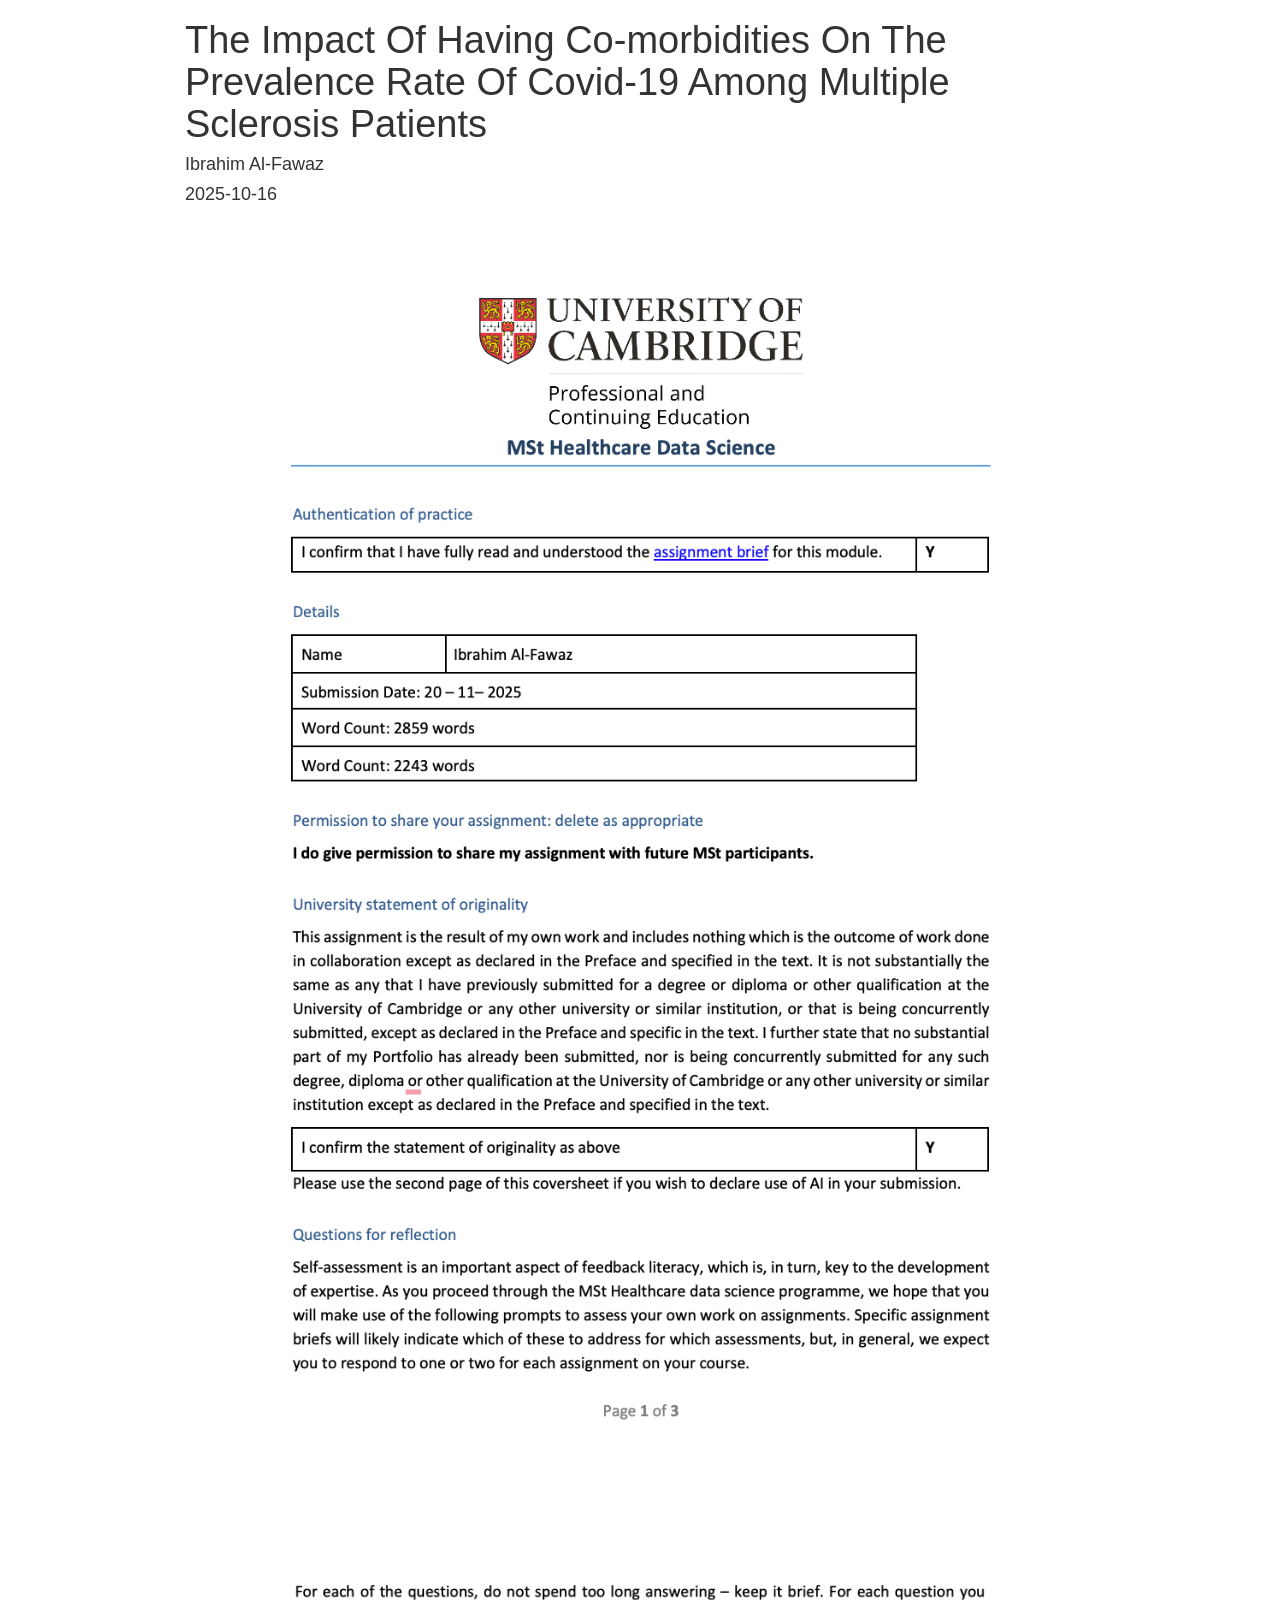
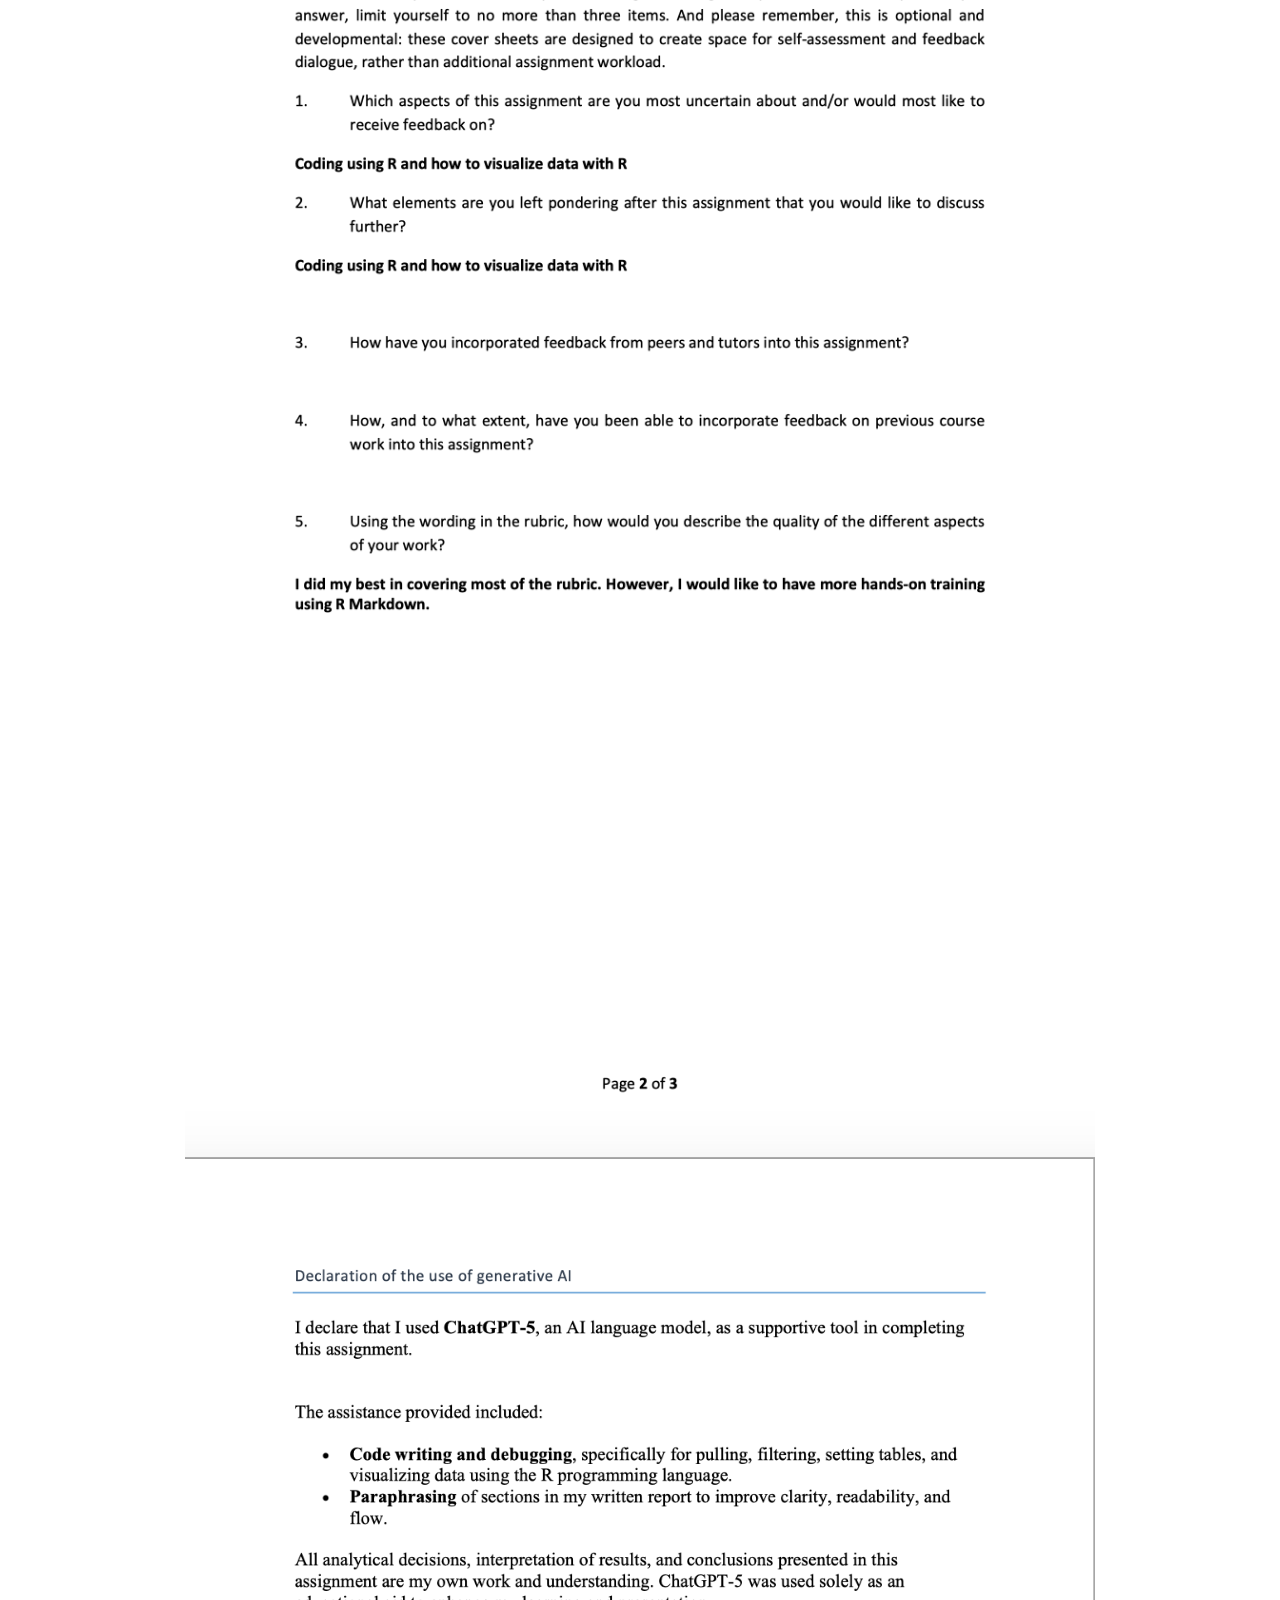
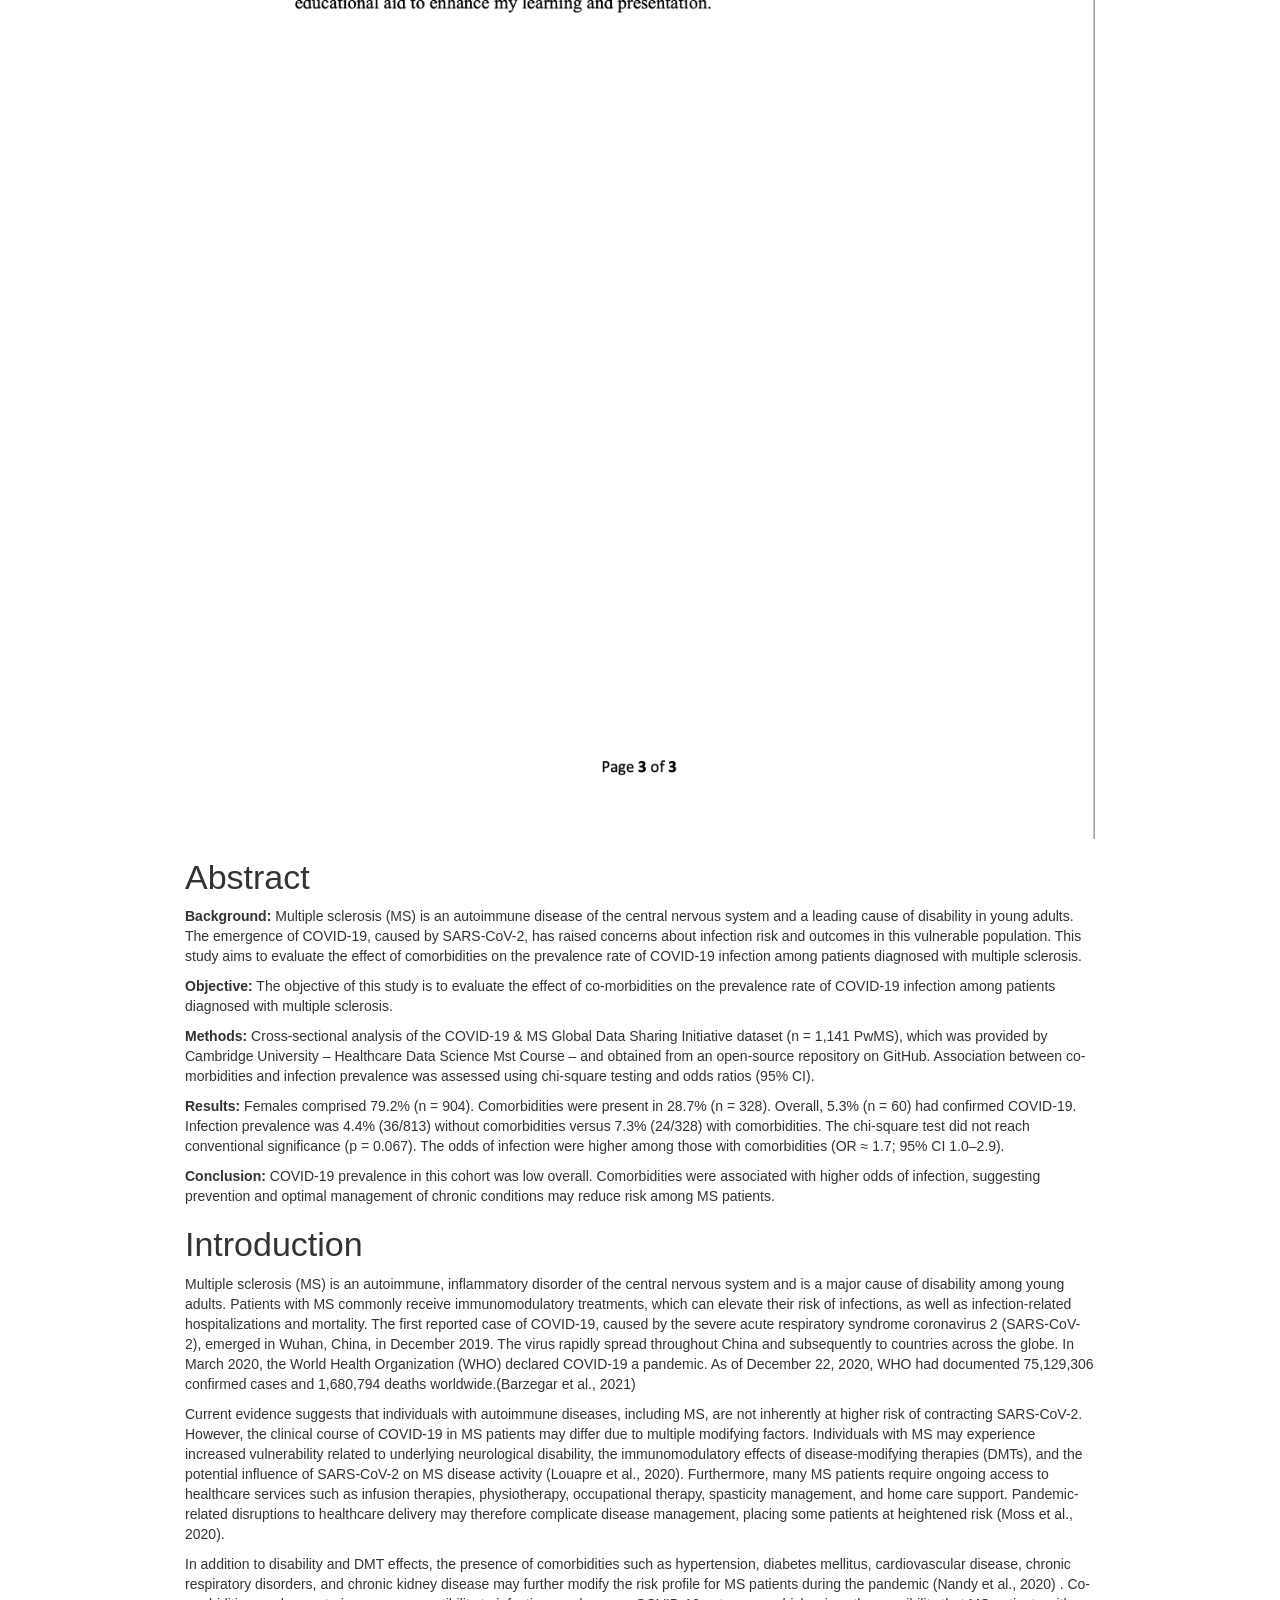
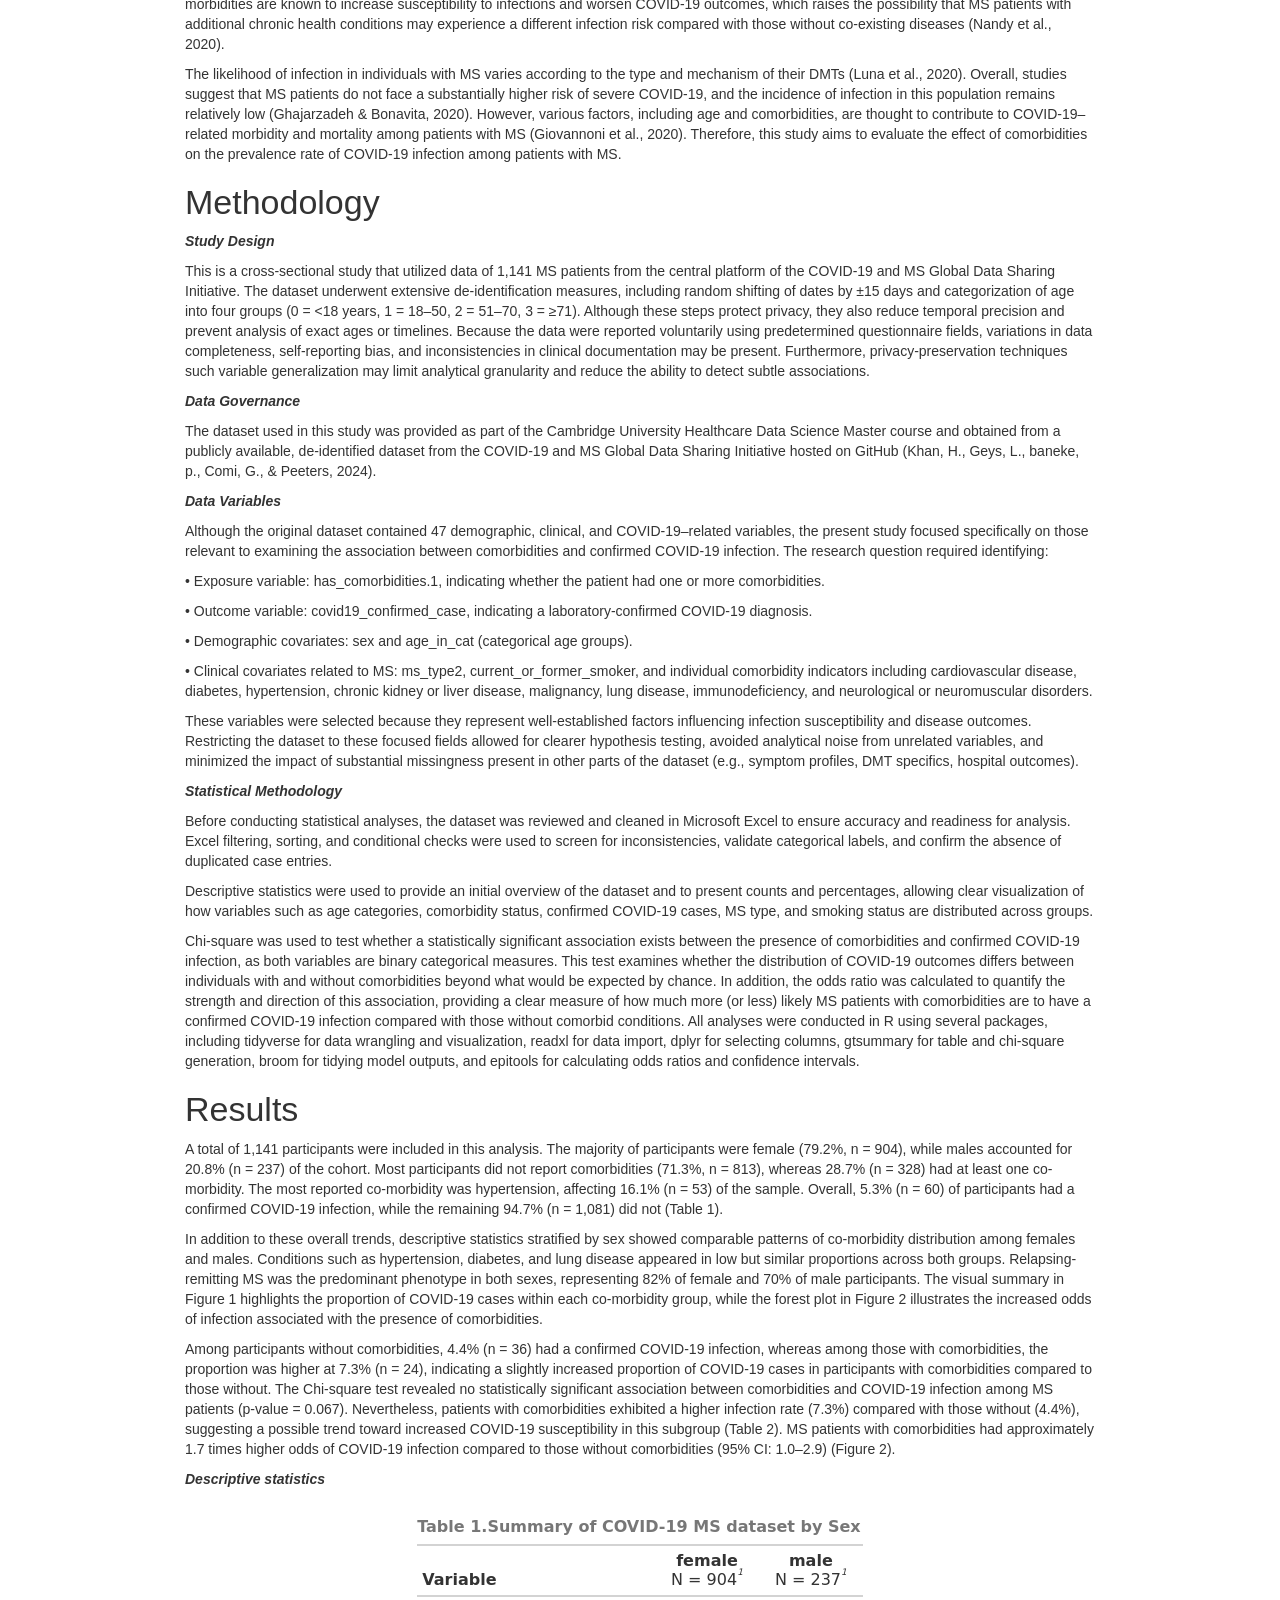
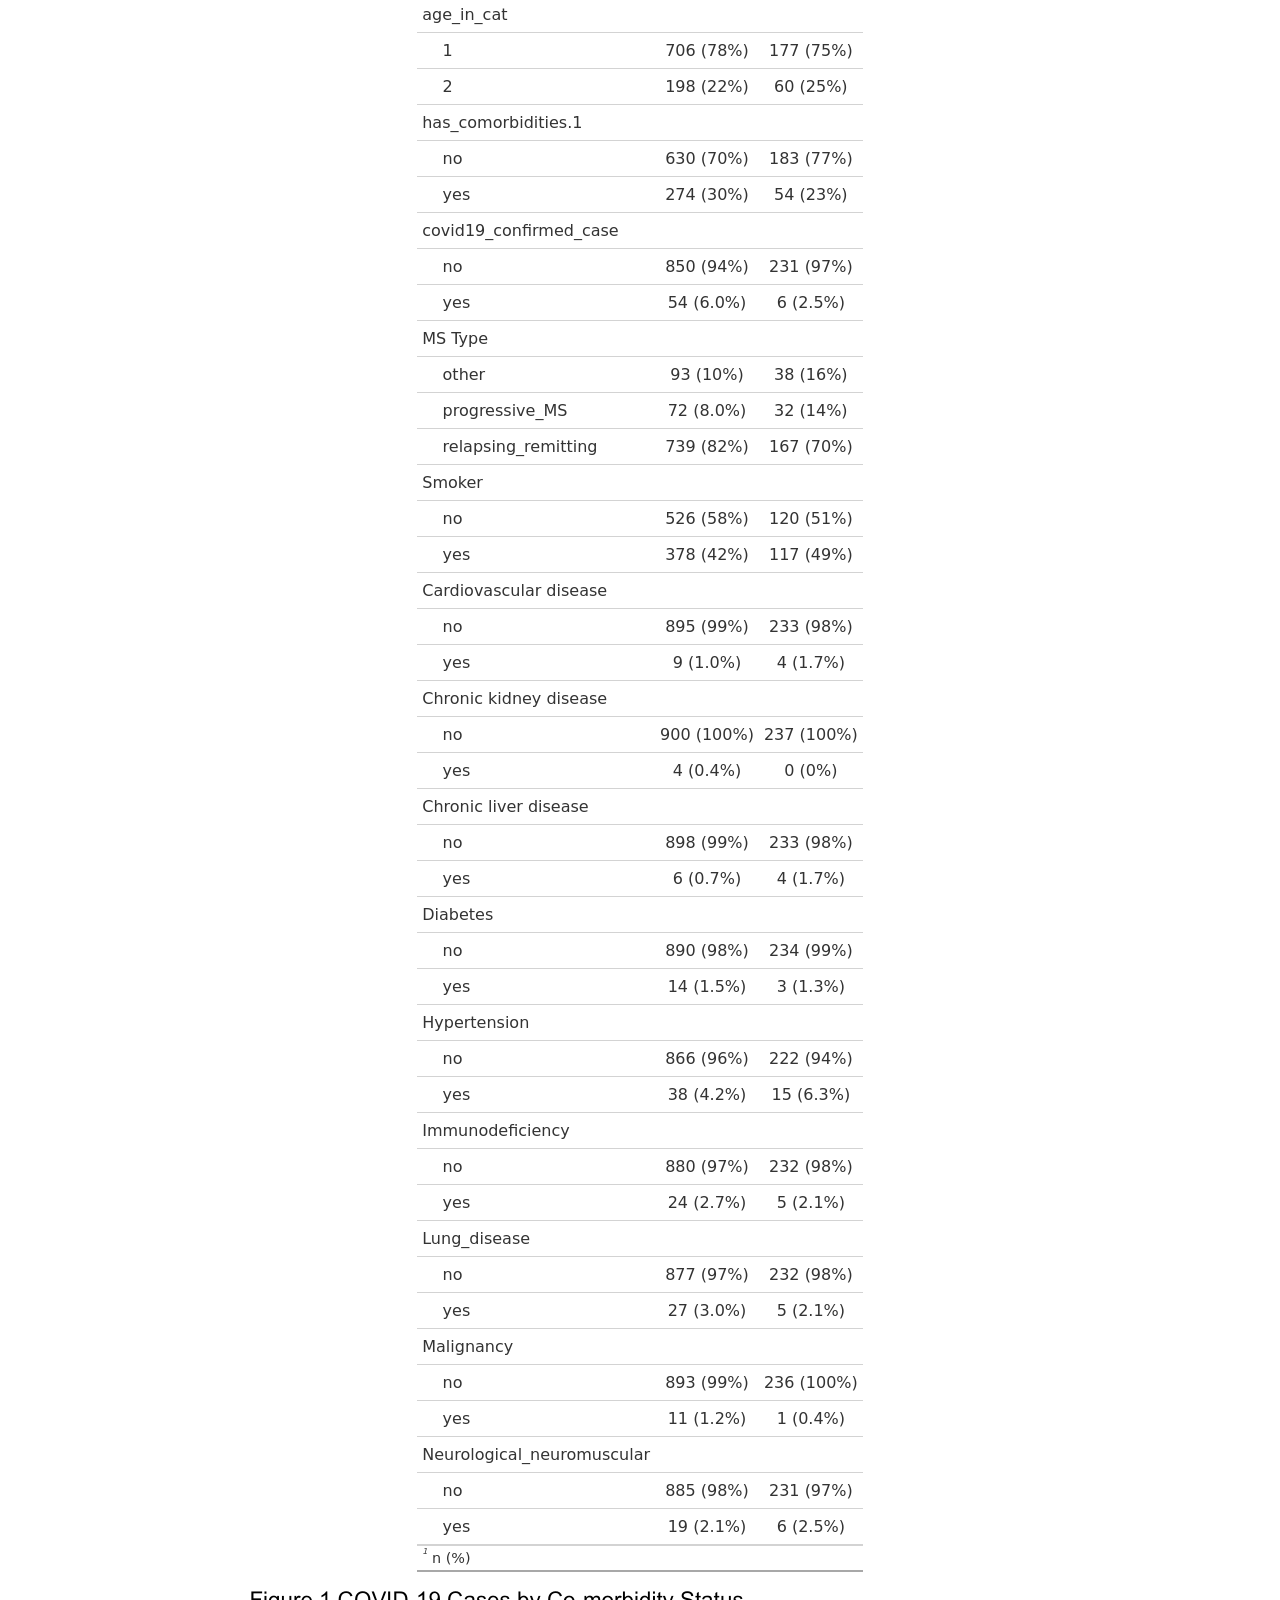
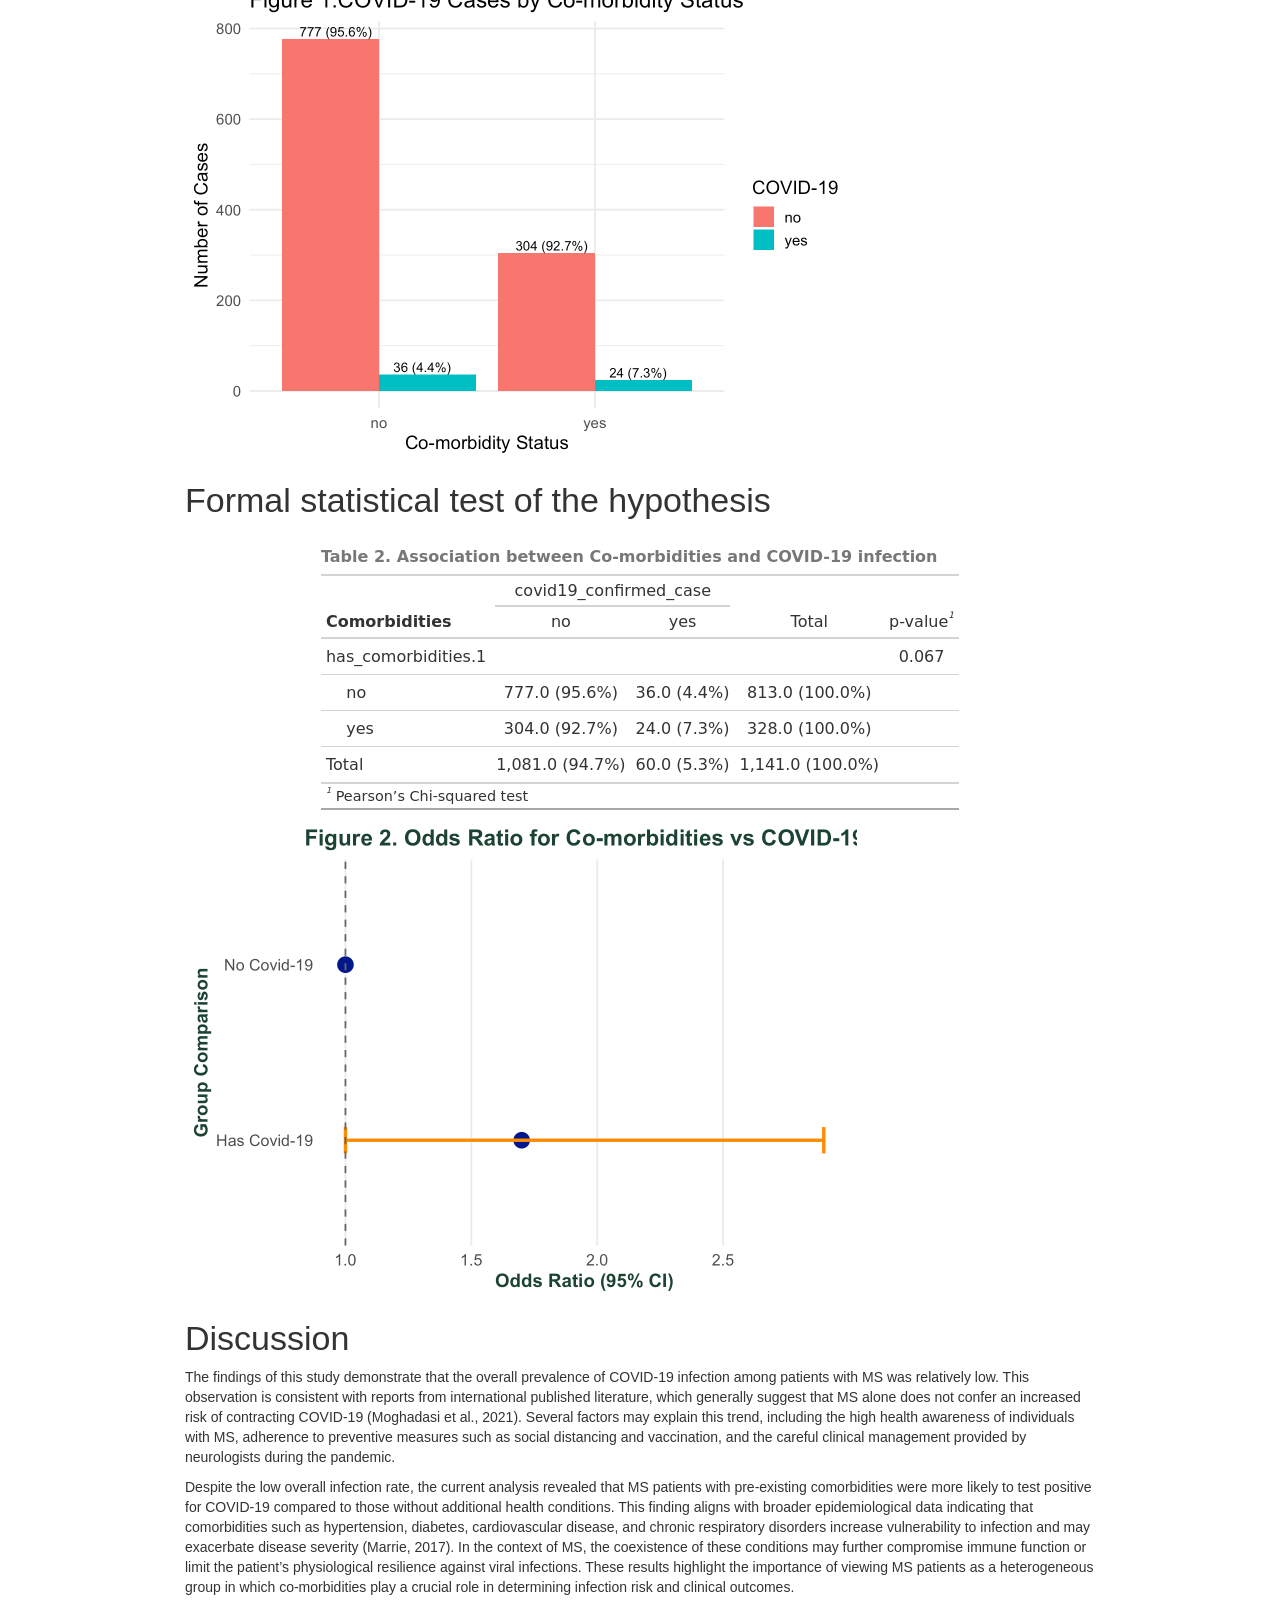
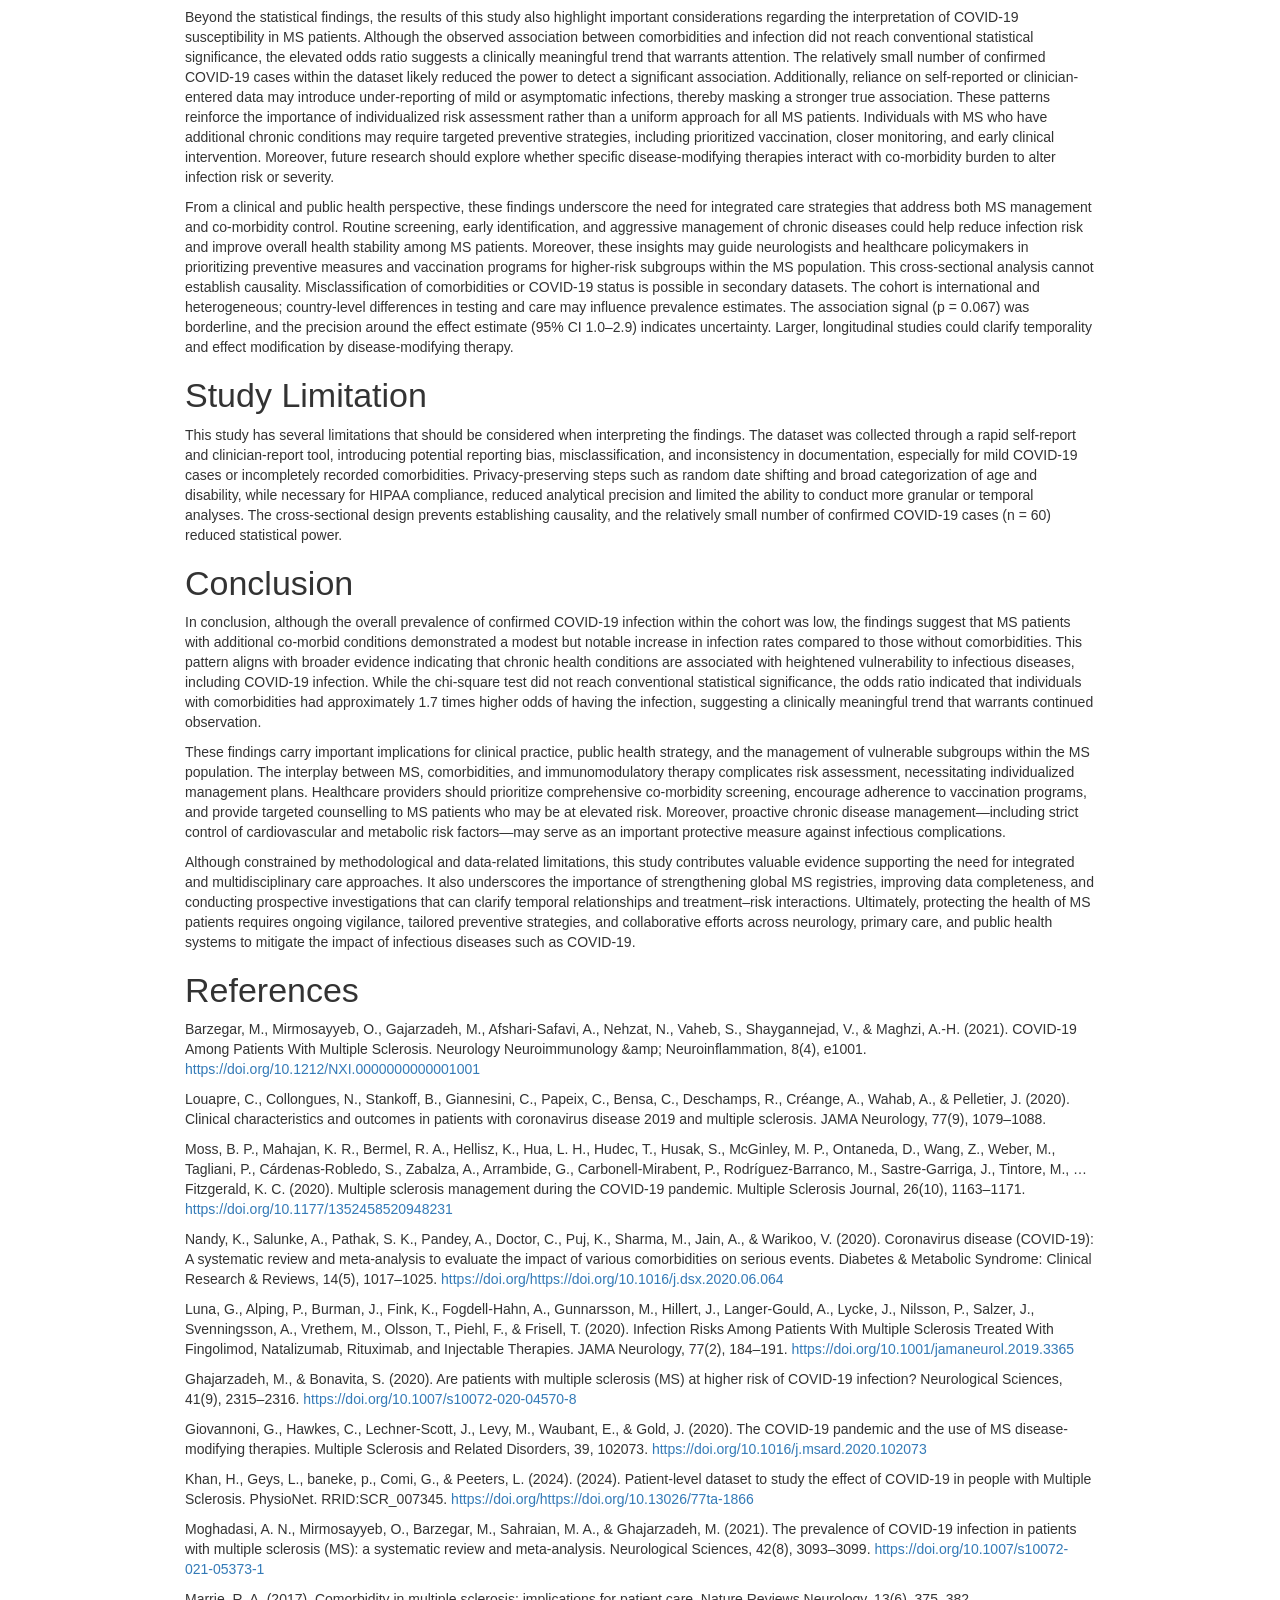
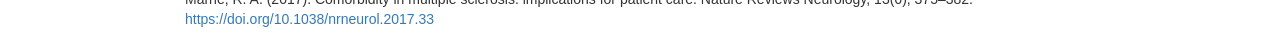
==== commit aee60b88: "Add files via upload" ====
--- a/Covid.html
+++ b/Covid.html
@@ -9,7 +9,7 @@
 <meta http-equiv="X-UA-Compatible" content="IE=EDGE" />
 
 
-<meta name="author" content="IBB" />
+<meta name="author" content="Ibrahim Al-Fawaz" />
 
 <meta name="date" content="2025-10-16" />
 
@@ -352,193 +352,211 @@
 
 <h1 class="title toc-ignore">The Impact Of Having Co-morbidities On The
 Prevalence Rate Of Covid-19 Among Multiple Sclerosis Patients</h1>
-<h4 class="author">IBB</h4>
+<h4 class="author">Ibrahim Al-Fawaz</h4>
 <h4 class="date">2025-10-16</h4>
 
 </div>
 
 
-<div class="float">
-<img role="img" aria-label="Screenshot" src="[data-uri]